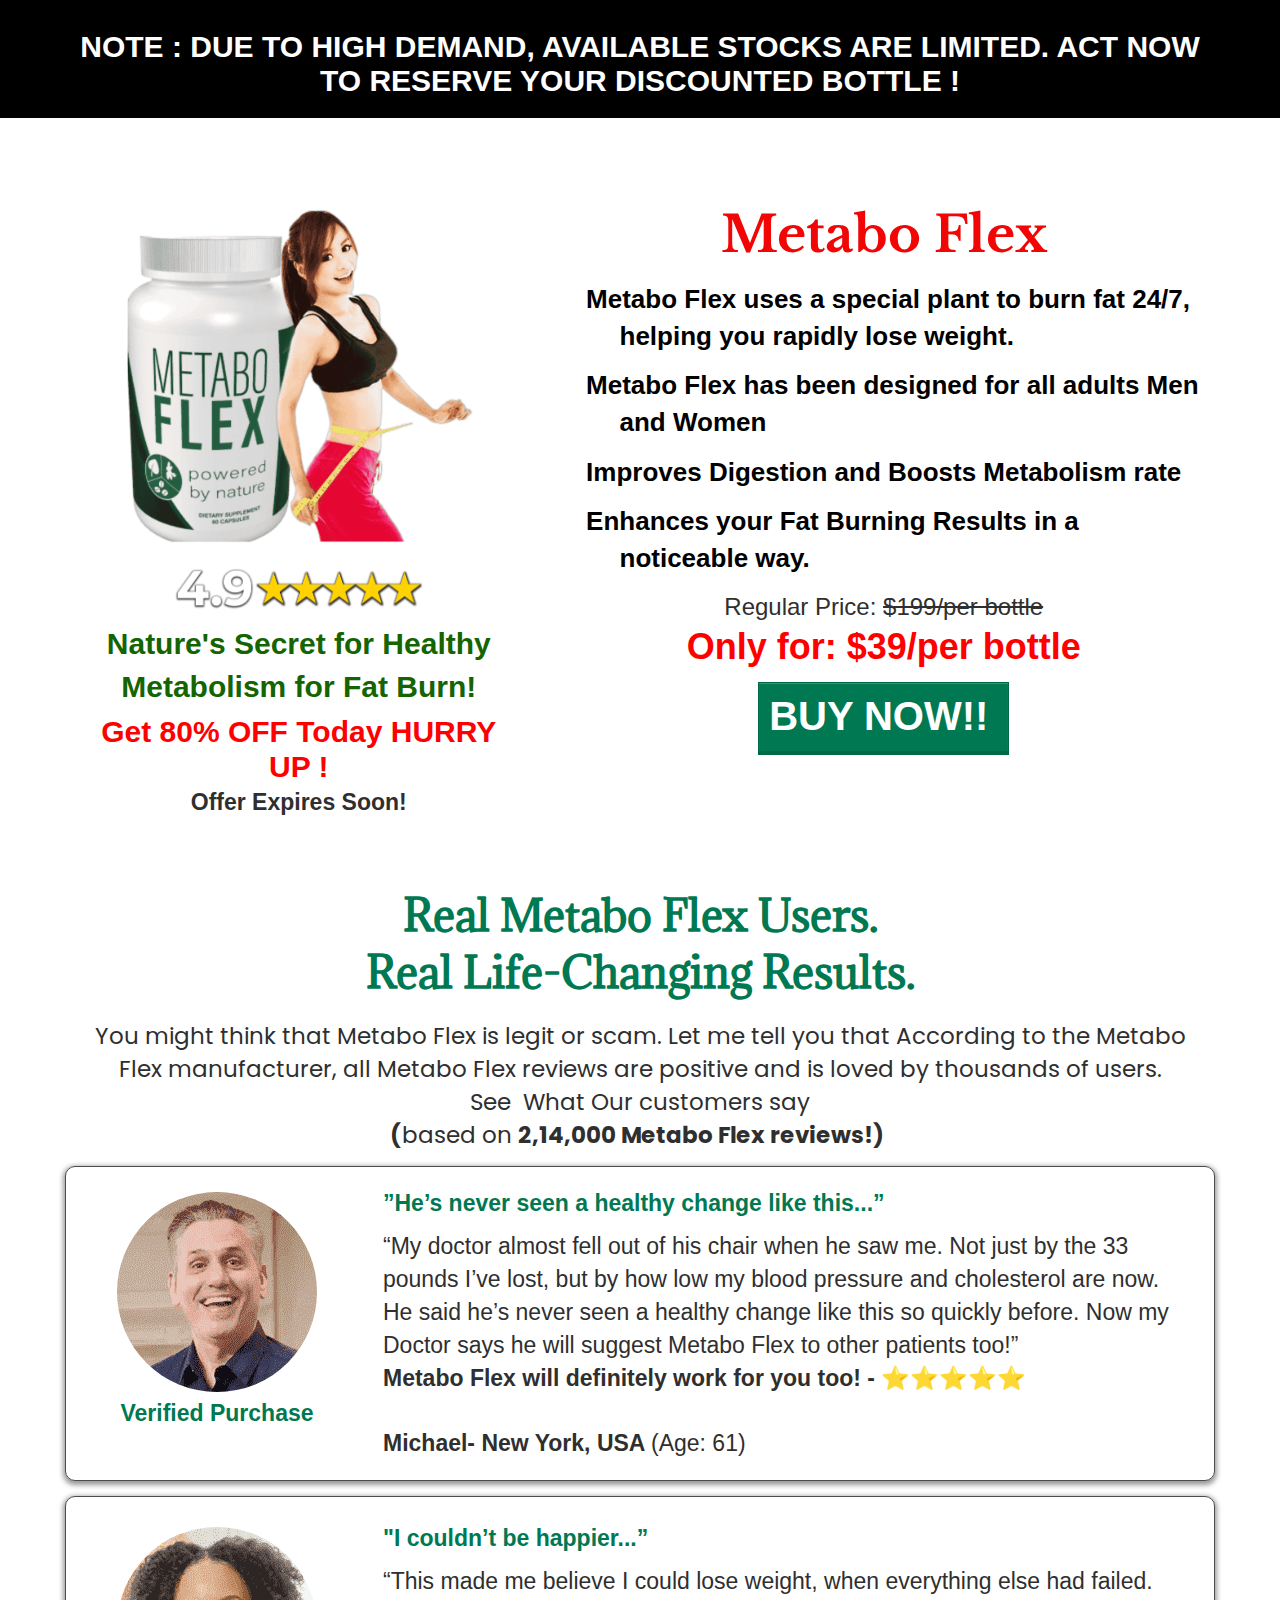
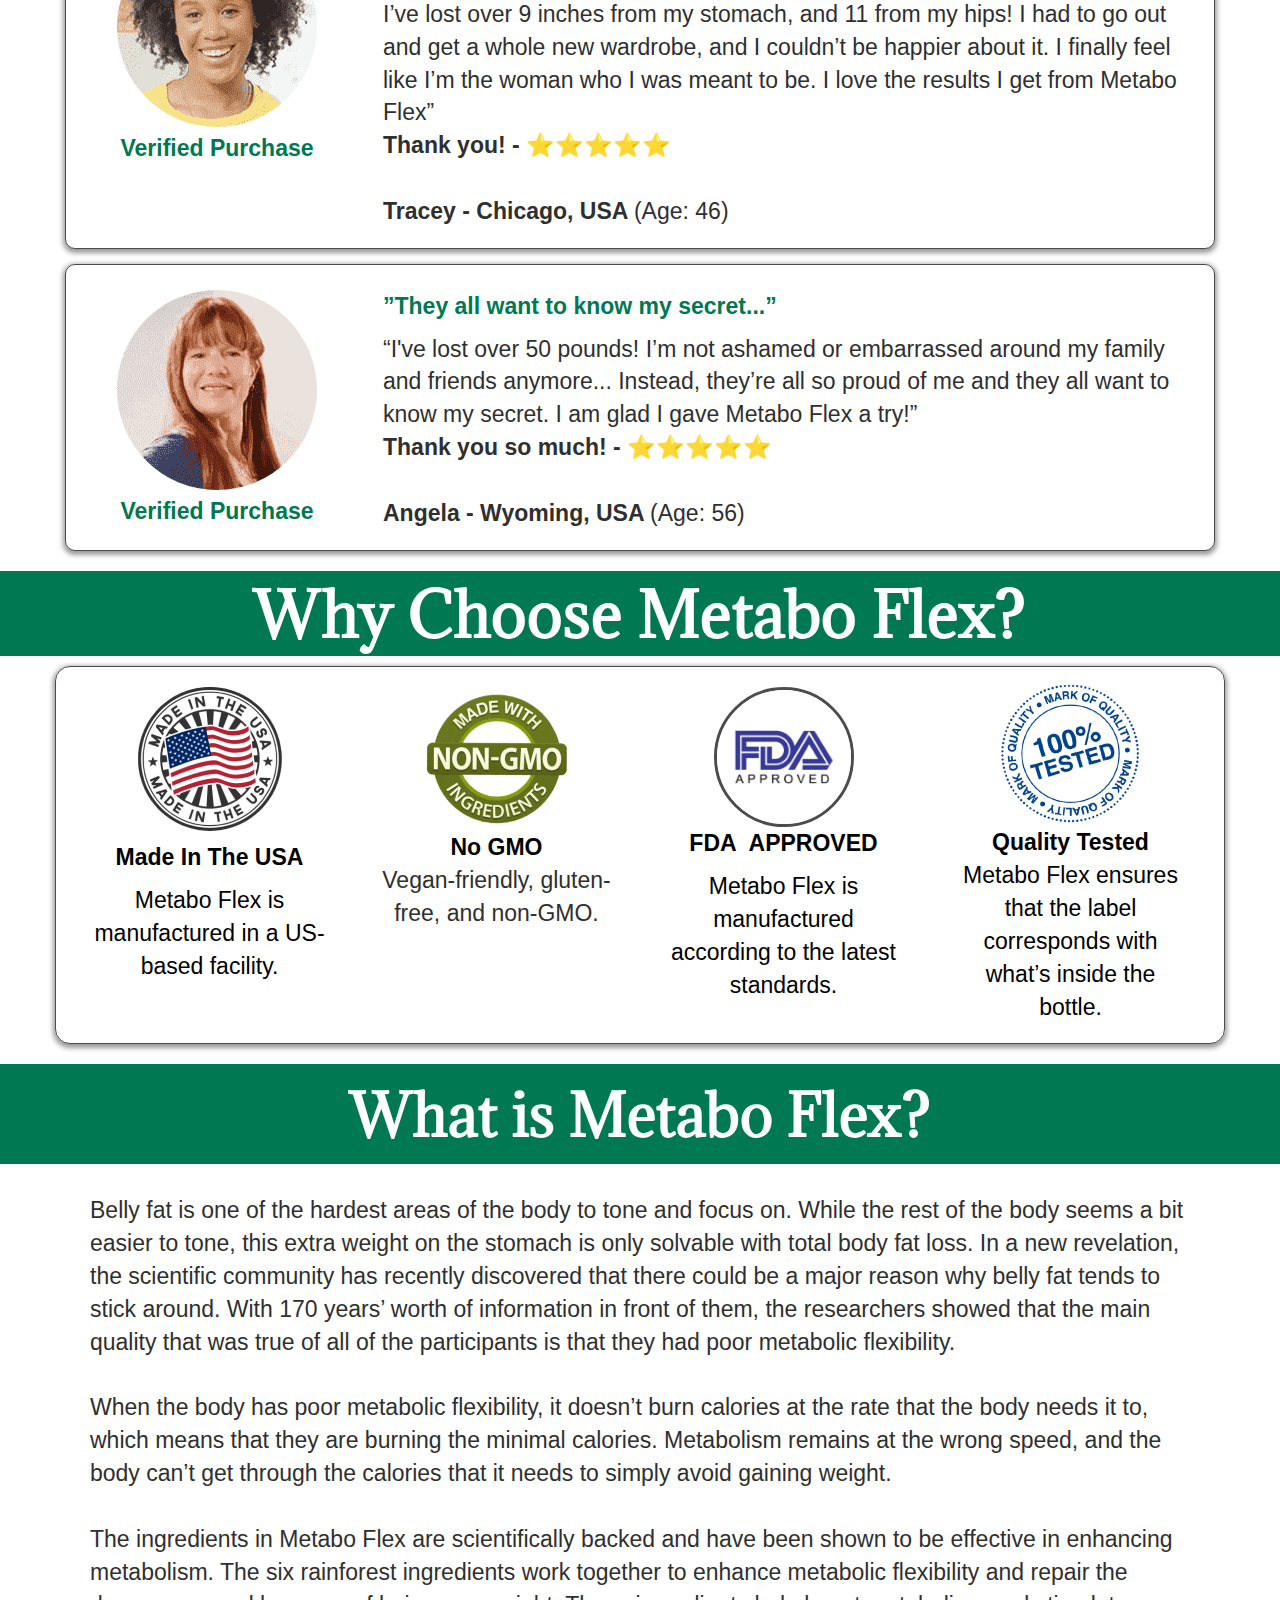
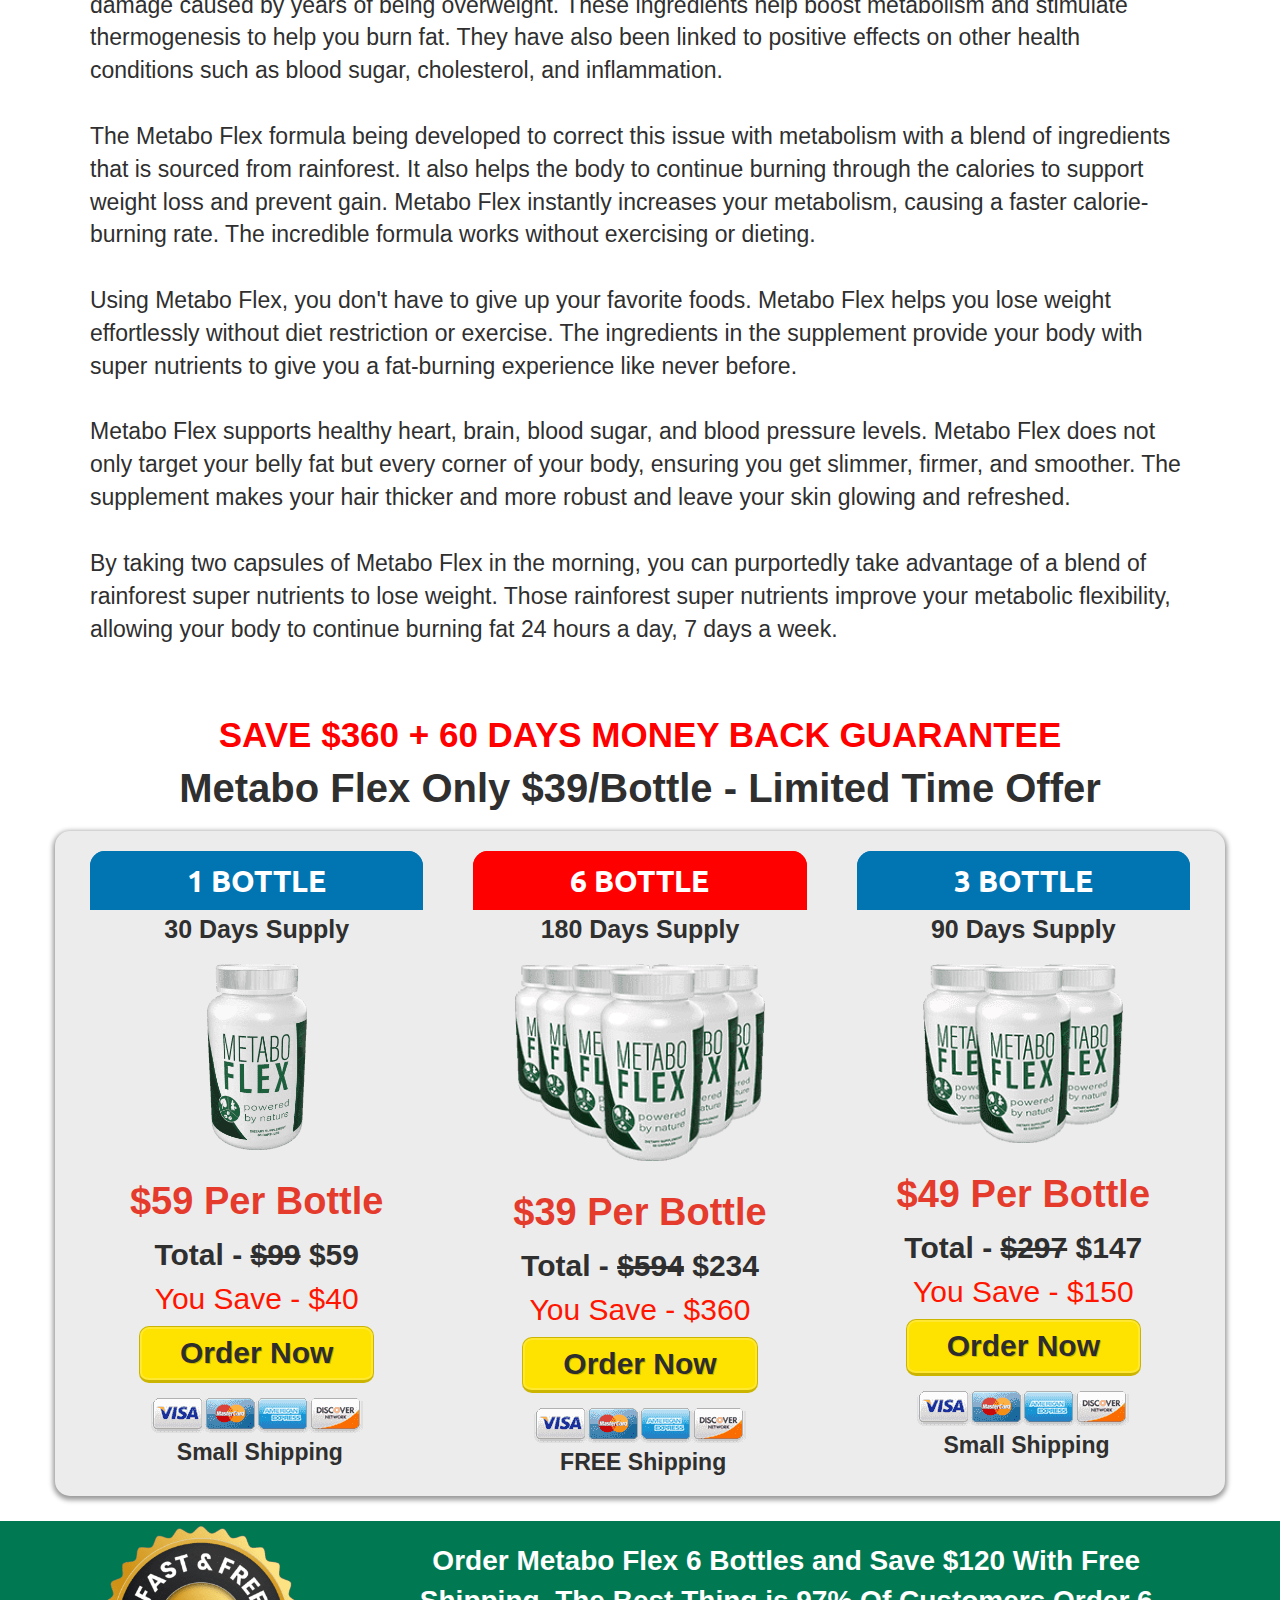
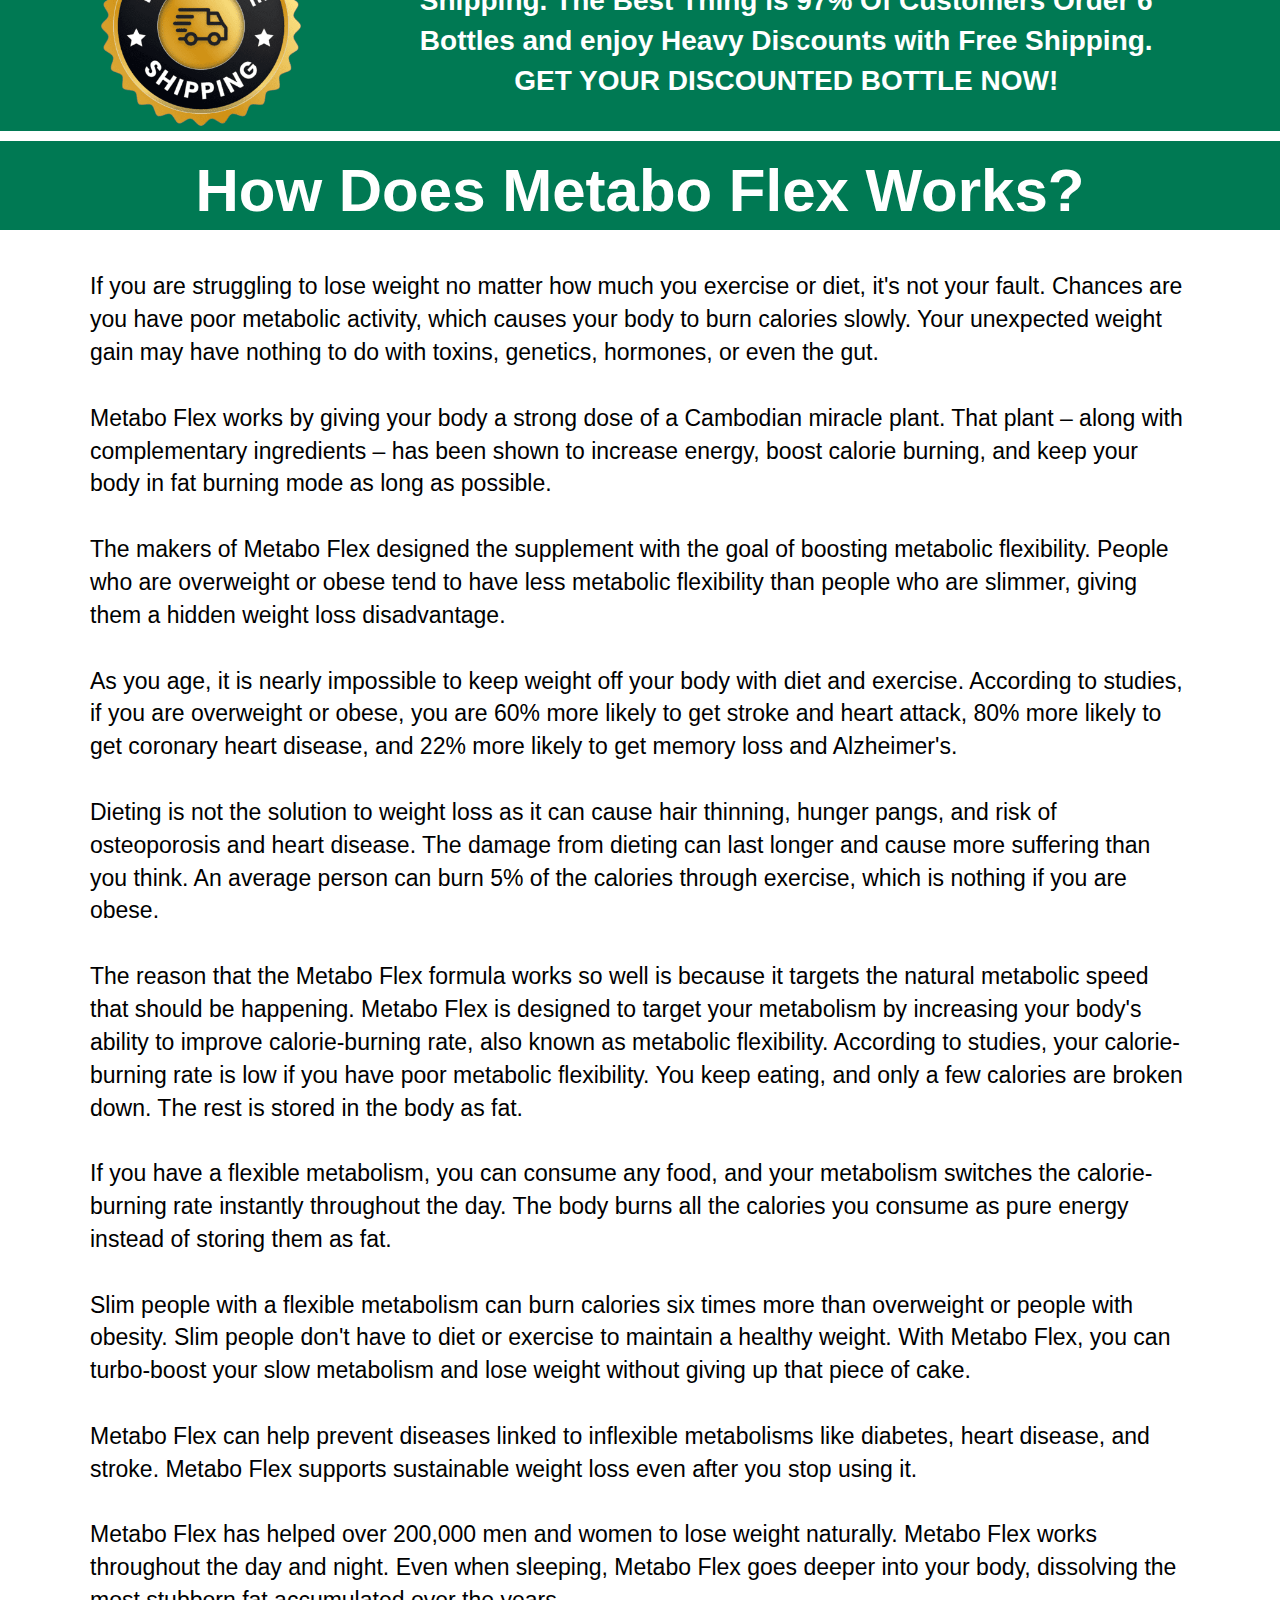
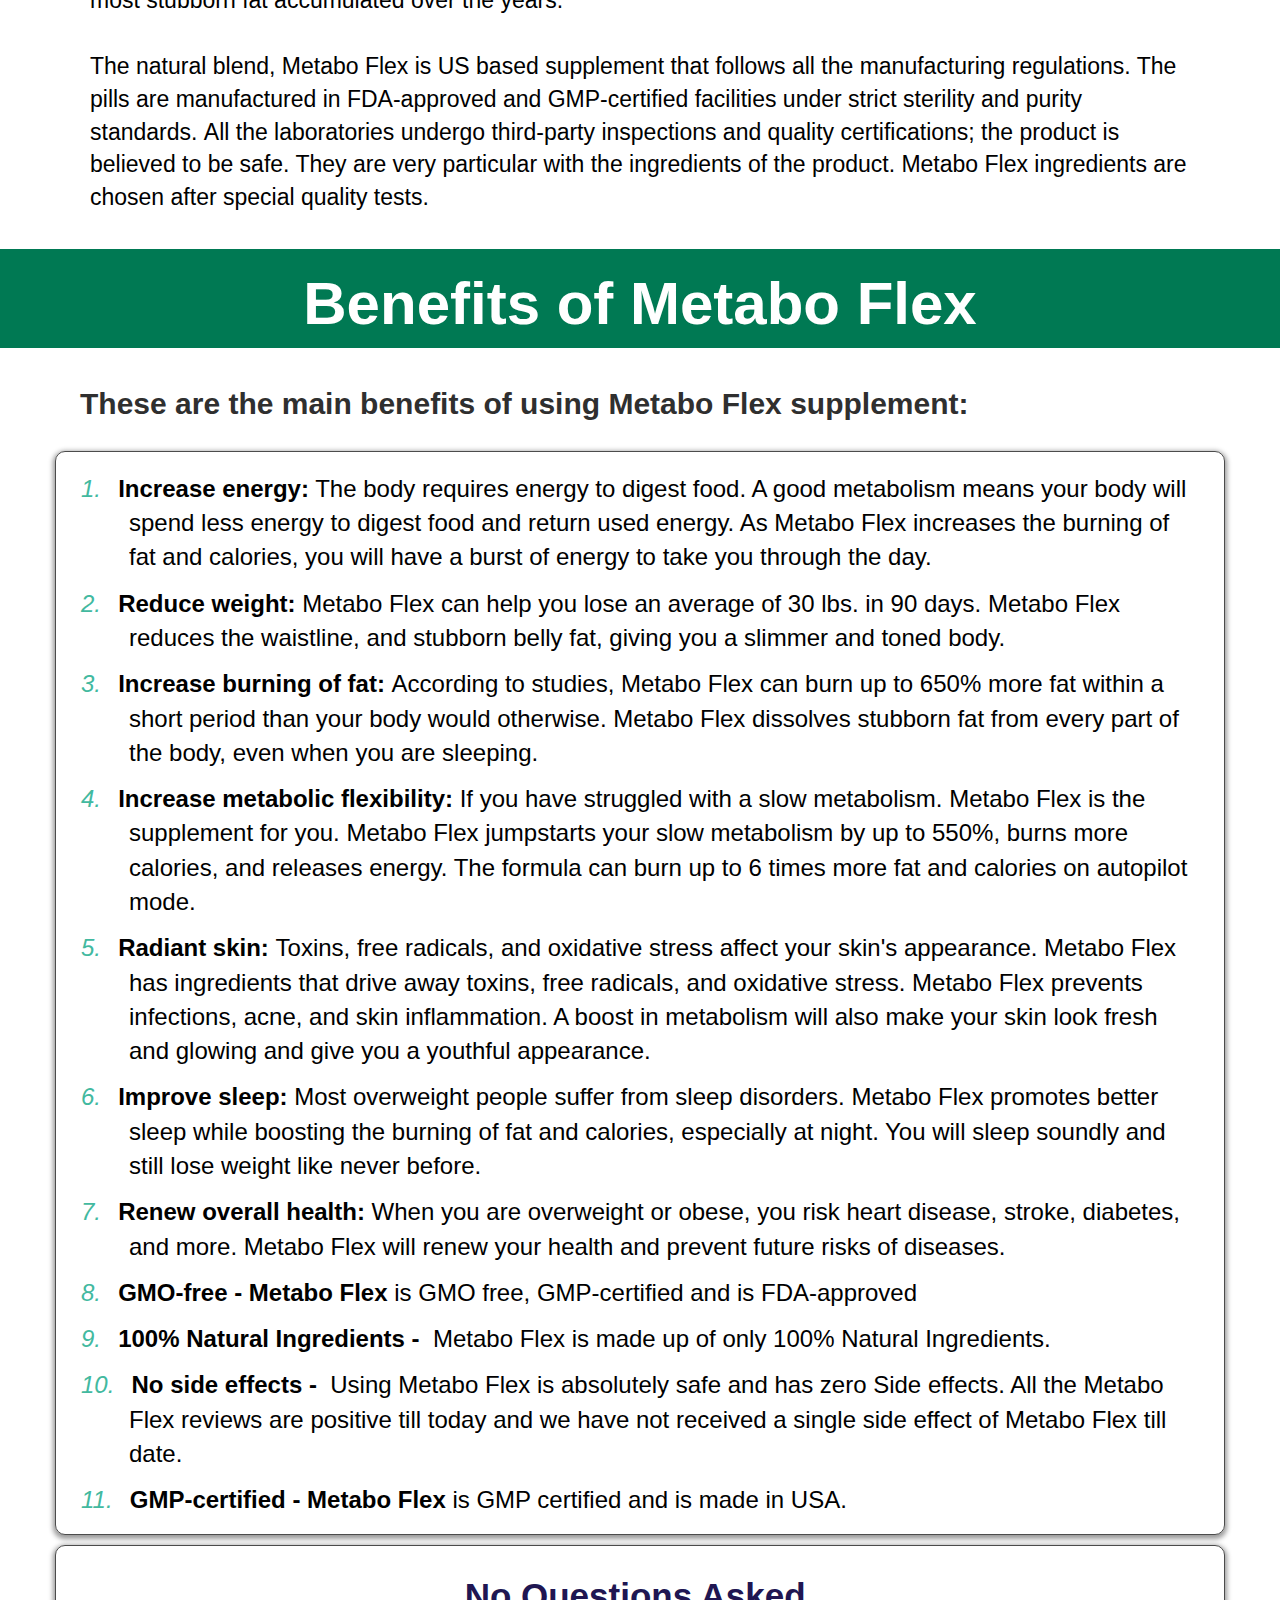
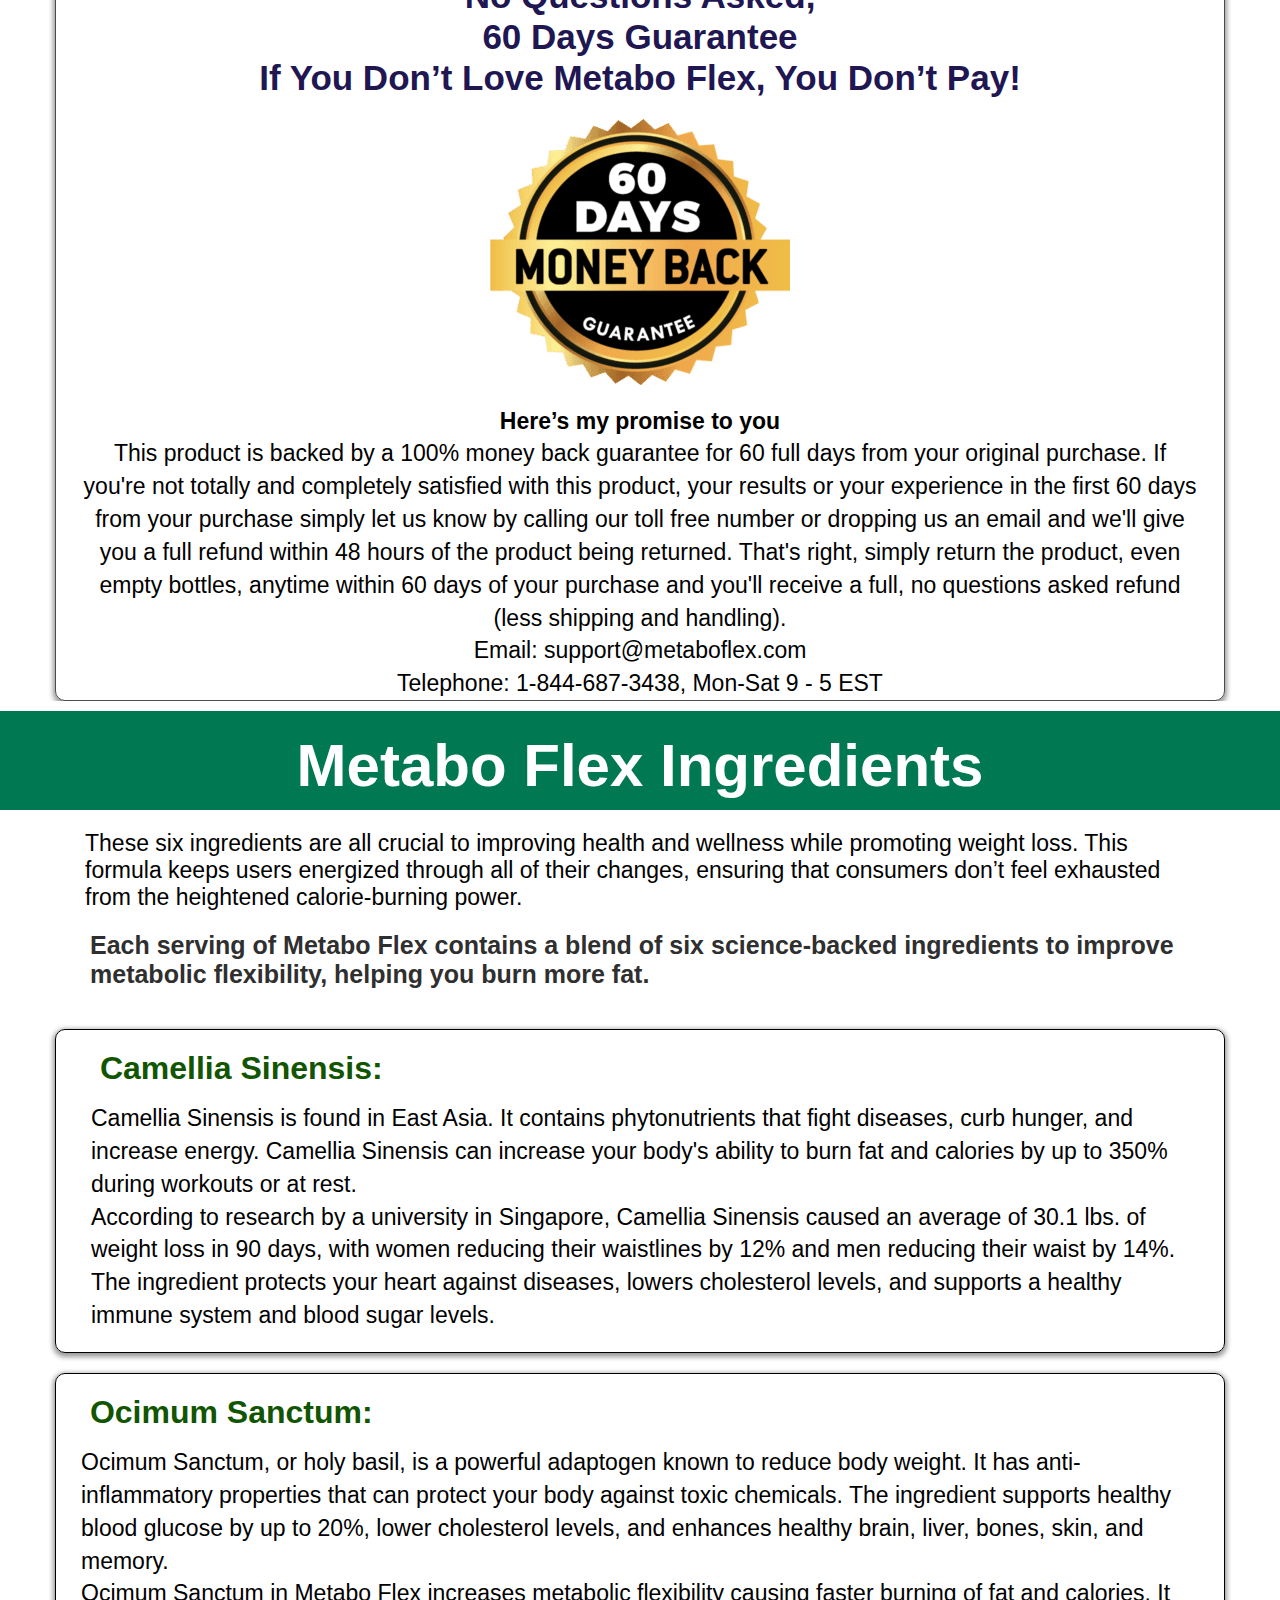
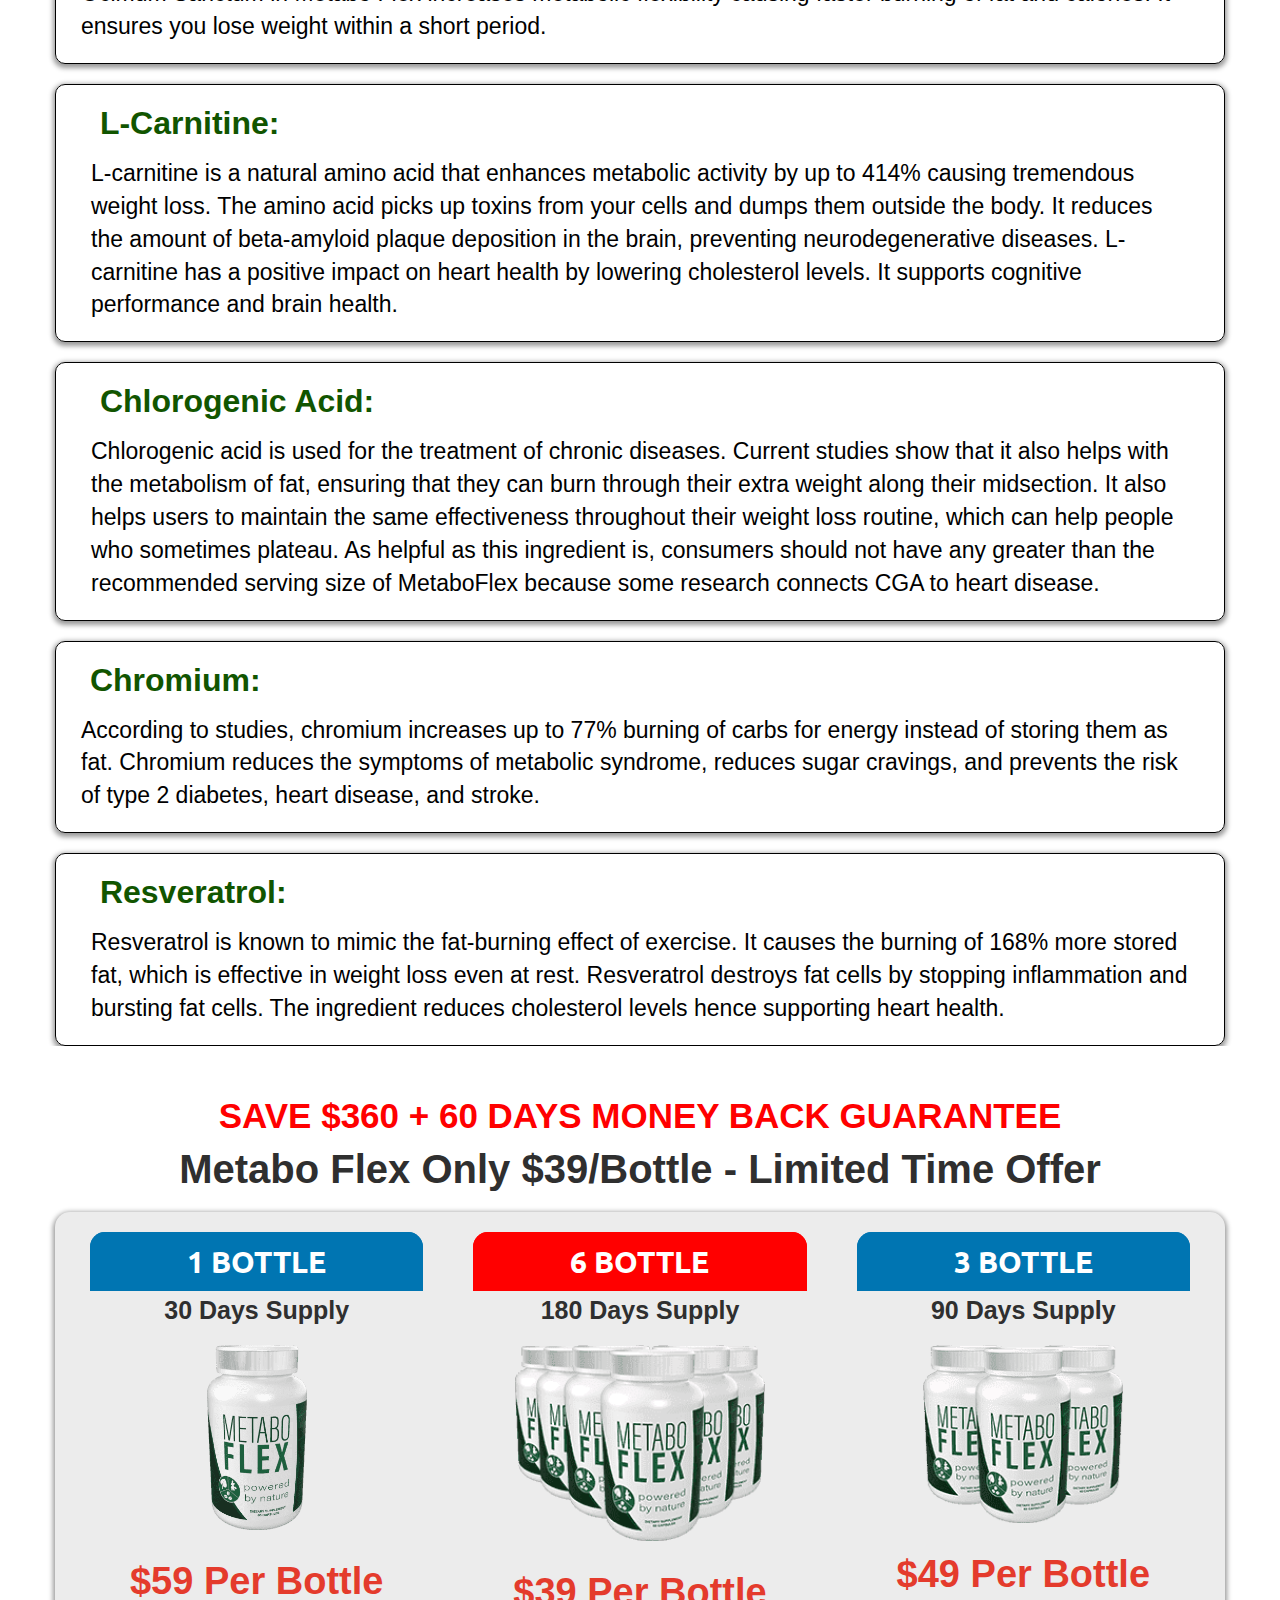
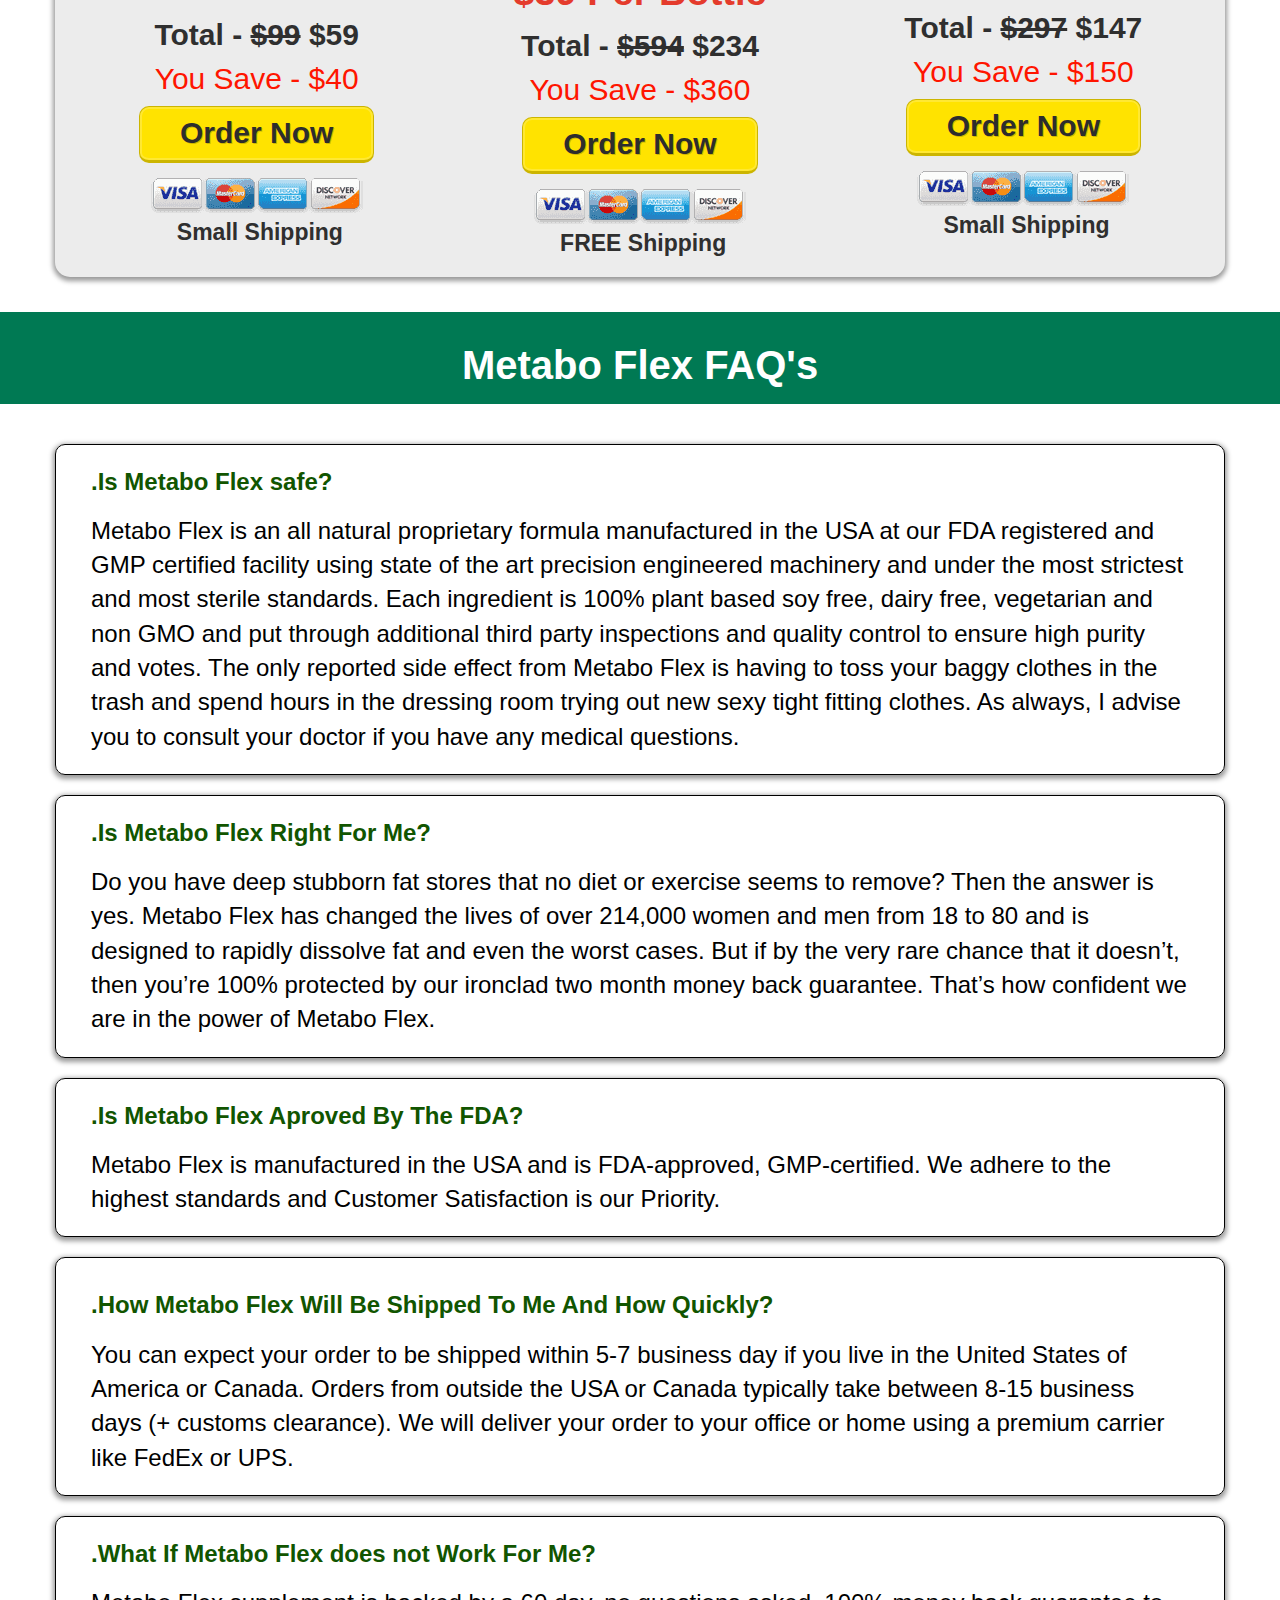
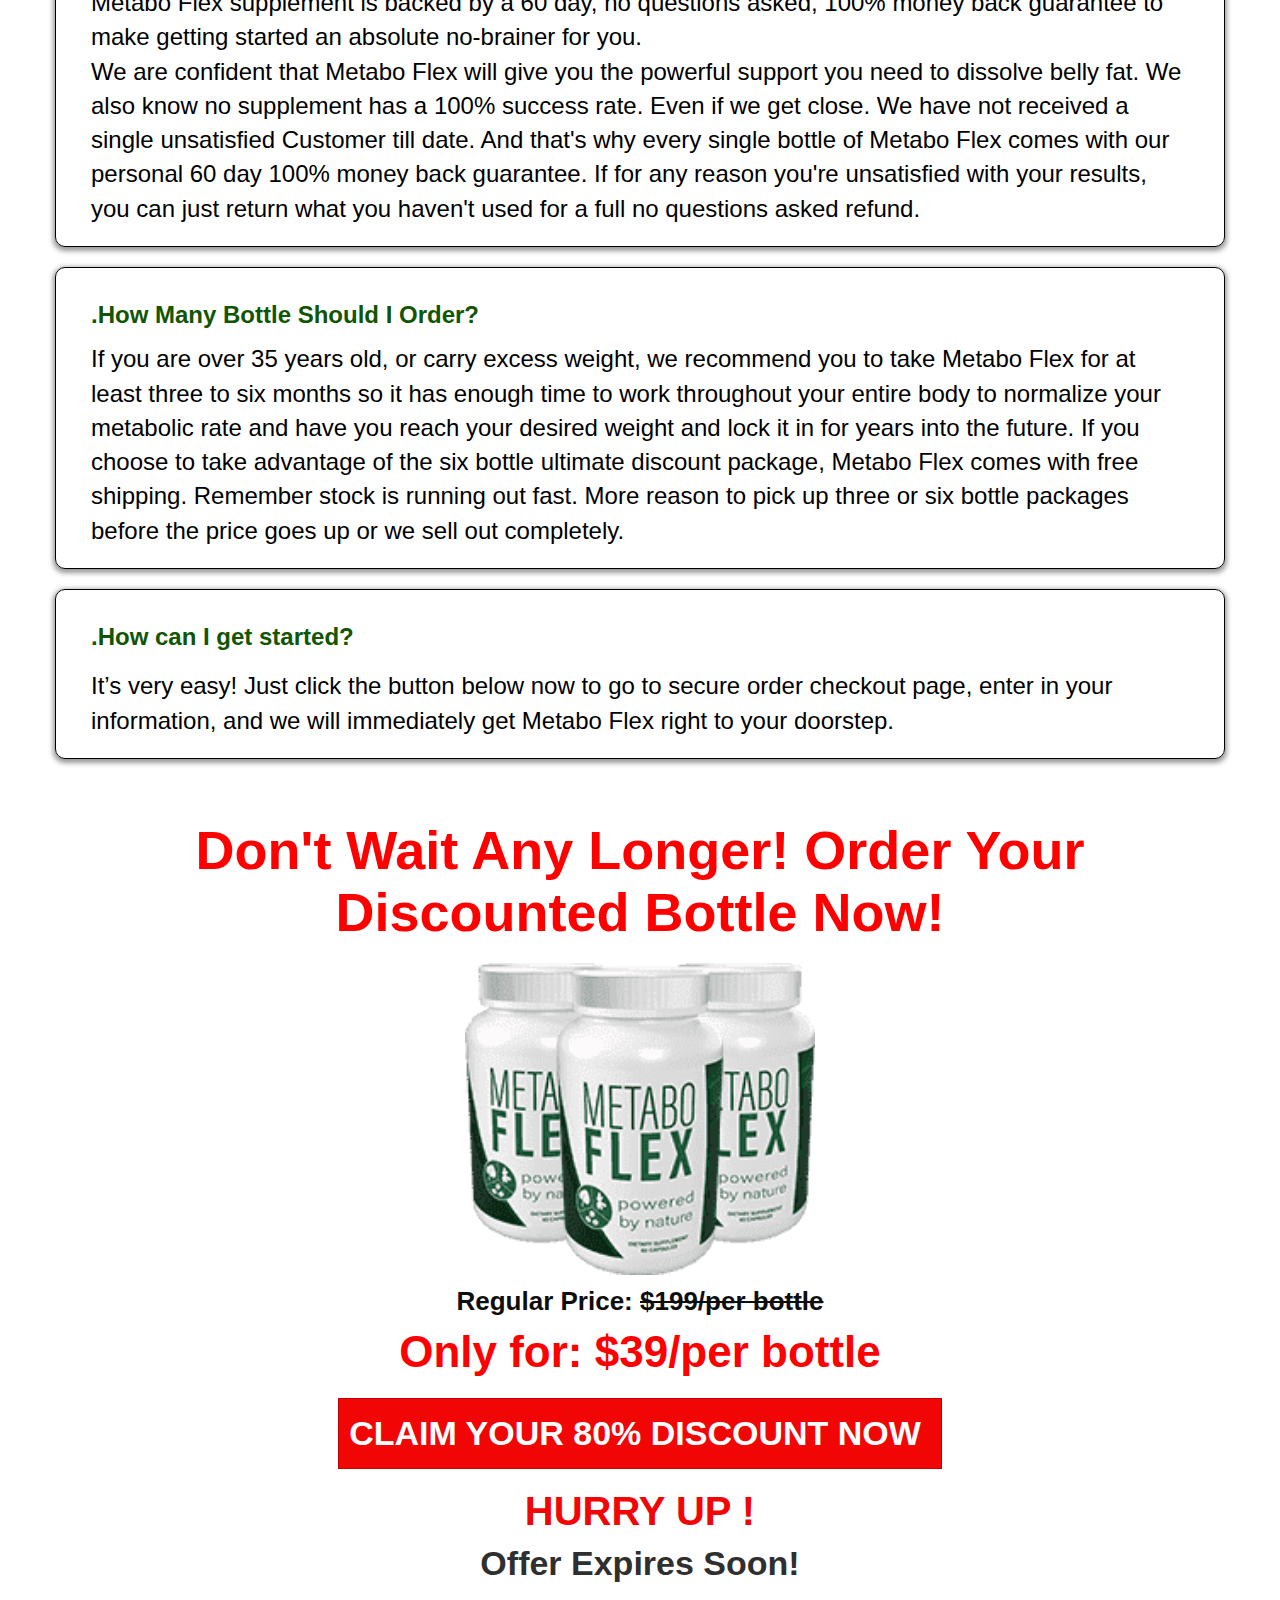
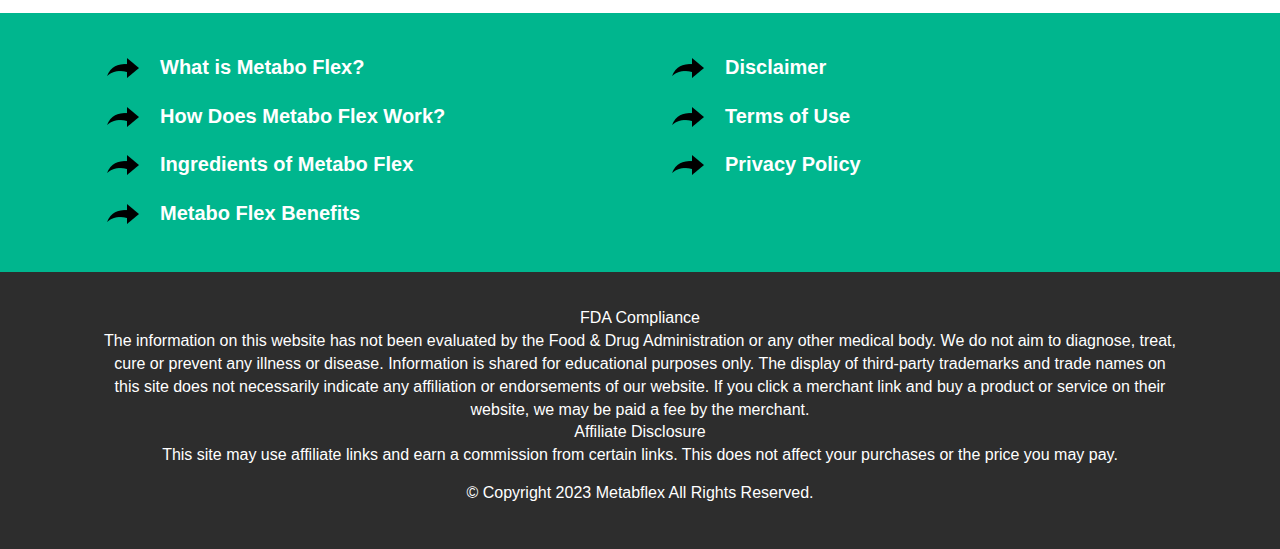
==== index.html @ c00d56f1 "sum" ====
<!DOCTYPE html>
<html lang="en"
  class="clickfunnels-com bgCover wf-proximanova-i4-active wf-proximanova-i7-active wf-proximanova-n4-active wf-proximanova-n7-active wf-active wf-proximanova-i3-active wf-proximanova-n3-active wf-proximanovasoft-n4-active wf-proximanovasoft-n7-active wf-proximasoft-n4-active wf-proximasoft-i4-active wf-proximasoft-i6-active wf-proximasoft-n6-active wf-proximasoft-i7-active wf-proximasoft-n7-active "
  style="overflow: initial; background-color: rgb(255, 255, 255);">

<meta http-equiv="content-type" content="text/html;charset=utf-8" /><!-- /Added by M. Ke100 -->

<head data-next-url data-this-url="metabo-flex.html">
  <meta charset="UTF-8">
  <script
    type="text/javascript">window.NREUM || (NREUM = {}); NREUM.info = { "beacon": "bam.nr-data.net", "errorBeacon": "bam.nr-data.net", "licenseKey": "NRJS-14b9fc0143e6570151a", "applicationID": "545462463", "transactionName": "IgpZQUBdWF8DFEsXEQQXR1RVV0ccFgcDBxFOFUJXXltHWwMC", "queueTime": 0, "applicationTime": 553, "agent": "" }</script>
  <script
    type="text/javascript">(window.NREUM || (NREUM = {})).init = { privacy: { cookies_enabled: true }, ajax: { deny_list: ["bam.nr-data.net"] }, distributed_tracing: { enabled: true } }; (window.NREUM || (NREUM = {})).loader_config = { agentID: "601403195", accountID: "4005870", trustKey: "2882645", xpid: "UAYHVF5UCBAFUFRWAQMDUFc=", licenseKey: "NRJS-14b9fc0143e6570151a", applicationID: "545462463" };;/*! For license information please see nr-loader-spa-1.238.0.min.js.LICENSE.txt */
      (() => { "use strict"; var e, t, r = { 5763: (e, t, r) => { r.d(t, { P_: () => f, Mt: () => p, C5: () => s, DL: () => v, OP: () => T, lF: () => D, Yu: () => y, Dg: () => h, CX: () => c, GE: () => b, sU: () => _ }); var n = r(8632), i = r(9567); const o = { beacon: n.ce.beacon, errorBeacon: n.ce.errorBeacon, licenseKey: void 0, applicationID: void 0, sa: void 0, queueTime: void 0, applicationTime: void 0, ttGuid: void 0, user: void 0, account: void 0, product: void 0, extra: void 0, jsAttributes: {}, userAttributes: void 0, atts: void 0, transactionName: void 0, tNamePlain: void 0 }, a = {}; function s(e) { if (!e) throw new Error("All info objects require an agent identifier!"); if (!a[e]) throw new Error("Info for ".concat(e, " was never set")); return a[e] } function c(e, t) { if (!e) throw new Error("All info objects require an agent identifier!"); a[e] = (0, i.D)(t, o), (0, n.Qy)(e, a[e], "info") } var u = r(7056); const d = () => { const e = { blockSelector: "[data-nr-block]", maskInputOptions: { password: !0 } }; return { allow_bfcache: !0, privacy: { cookies_enabled: !0 }, ajax: { deny_list: void 0, block_internal: !0, enabled: !0, harvestTimeSeconds: 10 }, distributed_tracing: { enabled: void 0, exclude_newrelic_header: void 0, cors_use_newrelic_header: void 0, cors_use_tracecontext_headers: void 0, allowed_origins: void 0 }, session: { domain: void 0, expiresMs: u.oD, inactiveMs: u.Hb }, ssl: void 0, obfuscate: void 0, jserrors: { enabled: !0, harvestTimeSeconds: 10 }, metrics: { enabled: !0 }, page_action: { enabled: !0, harvestTimeSeconds: 30 }, page_view_event: { enabled: !0 }, page_view_timing: { enabled: !0, harvestTimeSeconds: 30, long_task: !1 }, session_trace: { enabled: !0, harvestTimeSeconds: 10 }, harvest: { tooManyRequestsDelay: 60 }, session_replay: { enabled: !1, harvestTimeSeconds: 60, sampleRate: .1, errorSampleRate: .1, maskTextSelector: "*", maskAllInputs: !0, get blockClass() { return "nr-block" }, get ignoreClass() { return "nr-ignore" }, get maskTextClass() { return "nr-mask" }, get blockSelector() { return e.blockSelector }, set blockSelector(t) { e.blockSelector += ",".concat(t) }, get maskInputOptions() { return e.maskInputOptions }, set maskInputOptions(t) { e.maskInputOptions = { ...t, password: !0 } } }, spa: { enabled: !0, harvestTimeSeconds: 10 } } }, l = {}; function f(e) { if (!e) throw new Error("All configuration objects require an agent identifier!"); if (!l[e]) throw new Error("Configuration for ".concat(e, " was never set")); return l[e] } function h(e, t) { if (!e) throw new Error("All configuration objects require an agent identifier!"); l[e] = (0, i.D)(t, d()), (0, n.Qy)(e, l[e], "config") } function p(e, t) { if (!e) throw new Error("All configuration objects require an agent identifier!"); var r = f(e); if (r) { for (var n = t.split("."), i = 0; i < n.length - 1; i++)if ("object" != typeof (r = r[n[i]])) return; r = r[n[n.length - 1]] } return r } const g = { accountID: void 0, trustKey: void 0, agentID: void 0, licenseKey: void 0, applicationID: void 0, xpid: void 0 }, m = {}; function v(e) { if (!e) throw new Error("All loader-config objects require an agent identifier!"); if (!m[e]) throw new Error("LoaderConfig for ".concat(e, " was never set")); return m[e] } function b(e, t) { if (!e) throw new Error("All loader-config objects require an agent identifier!"); m[e] = (0, i.D)(t, g), (0, n.Qy)(e, m[e], "loader_config") } const y = (0, n.mF)().o; var w = r(385), A = r(6818); const x = { buildEnv: A.Re, bytesSent: {}, queryBytesSent: {}, customTransaction: void 0, disabled: !1, distMethod: A.gF, isolatedBacklog: !1, loaderType: void 0, maxBytes: 3e4, offset: Math.floor(w._A?.performance?.timeOrigin || w._A?.performance?.timing?.navigationStart || Date.now()), onerror: void 0, origin: "" + w._A.location, ptid: void 0, releaseIds: {}, session: void 0, xhrWrappable: "function" == typeof w._A.XMLHttpRequest?.prototype?.addEventListener, version: A.q4, denyList: void 0 }, E = {}; function T(e) { if (!e) throw new Error("All runtime objects require an agent identifier!"); if (!E[e]) throw new Error("Runtime for ".concat(e, " was never set")); return E[e] } function _(e, t) { if (!e) throw new Error("All runtime objects require an agent identifier!"); E[e] = (0, i.D)(t, x), (0, n.Qy)(e, E[e], "runtime") } function D(e) { return function (e) { try { const t = s(e); return !!t.licenseKey && !!t.errorBeacon && !!t.applicationID } catch (e) { return !1 } }(e) } }, 9567: (e, t, r) => { r.d(t, { D: () => i }); var n = r(50); function i(e, t) { try { if (!e || "object" != typeof e) return (0, n.Z)("Setting a Configurable requires an object as input"); if (!t || "object" != typeof t) return (0, n.Z)("Setting a Configurable requires a model to set its initial properties"); const r = Object.create(Object.getPrototypeOf(t), Object.getOwnPropertyDescriptors(t)), o = 0 === Object.keys(r).length ? e : r; for (let a in o) if (void 0 !== e[a]) try { "object" == typeof e[a] && "object" == typeof t[a] ? r[a] = i(e[a], t[a]) : r[a] = e[a] } catch (e) { (0, n.Z)("An error occurred while setting a property of a Configurable", e) } return r } catch (e) { (0, n.Z)("An error occured while setting a Configurable", e) } } }, 6818: (e, t, r) => { r.d(t, { Re: () => i, gF: () => o, q4: () => n }); const n = "1.238.0", i = "PROD", o = "CDN" }, 385: (e, t, r) => { r.d(t, { FN: () => a, IF: () => u, Nk: () => l, Tt: () => s, _A: () => o, il: () => n, pL: () => c, v6: () => i, w1: () => d }); const n = "undefined" != typeof window && !!window.document, i = "undefined" != typeof WorkerGlobalScope && ("undefined" != typeof self && self instanceof WorkerGlobalScope && self.navigator instanceof WorkerNavigator || "undefined" != typeof globalThis && globalThis instanceof WorkerGlobalScope && globalThis.navigator instanceof WorkerNavigator), o = n ? window : "undefined" != typeof WorkerGlobalScope && ("undefined" != typeof self && self instanceof WorkerGlobalScope && self || "undefined" != typeof globalThis && globalThis instanceof WorkerGlobalScope && globalThis), a = "" + o?.location, s = /iPad|iPhone|iPod/.test(navigator.userAgent), c = s && "undefined" == typeof SharedWorker, u = (() => { const e = navigator.userAgent.match(/Firefox[/\s](\d+\.\d+)/); return Array.isArray(e) && e.length >= 2 ? +e[1] : 0 })(), d = Boolean(n && window.document.documentMode), l = !!navigator.sendBeacon }, 1117: (e, t, r) => { r.d(t, { w: () => o }); var n = r(50); const i = { agentIdentifier: "", ee: void 0 }; class o { constructor(e) { try { if ("object" != typeof e) return (0, n.Z)("shared context requires an object as input"); this.sharedContext = {}, Object.assign(this.sharedContext, i), Object.entries(e).forEach((e => { let [t, r] = e; Object.keys(i).includes(t) && (this.sharedContext[t] = r) })) } catch (e) { (0, n.Z)("An error occured while setting SharedContext", e) } } } }, 8e3: (e, t, r) => { r.d(t, { L: () => d, R: () => c }); var n = r(8325), i = r(1284), o = r(4322), a = r(3325); const s = {}; function c(e, t) { const r = { staged: !1, priority: a.p[t] || 0 }; u(e), s[e].get(t) || s[e].set(t, r) } function u(e) { e && (s[e] || (s[e] = new Map)) } function d() { let e = arguments.length > 0 && void 0 !== arguments[0] ? arguments[0] : "", t = arguments.length > 1 && void 0 !== arguments[1] ? arguments[1] : "feature"; if (u(e), !e || !s[e].get(t)) return a(t); s[e].get(t).staged = !0; const r = [...s[e]]; function a(t) { const r = e ? n.ee.get(e) : n.ee, a = o.X.handlers; if (r.backlog && a) { var s = r.backlog[t], c = a[t]; if (c) { for (var u = 0; s && u < s.length; ++u)l(s[u], c); (0, i.D)(c, (function (e, t) { (0, i.D)(t, (function (t, r) { r[0].on(e, r[1]) })) })) } delete a[t], r.backlog[t] = null, r.emit("drain-" + t, []) } } r.every((e => { let [t, r] = e; return r.staged })) && (r.sort(((e, t) => e[1].priority - t[1].priority)), r.forEach((e => { let [t] = e; a(t) }))) } function l(e, t) { var r = e[1]; (0, i.D)(t[r], (function (t, r) { var n = e[0]; if (r[0] === n) { var i = r[1], o = e[3], a = e[2]; i.apply(o, a) } })) } }, 8325: (e, t, r) => { r.d(t, { A: () => c, ee: () => u }); var n = r(8632), i = r(2210), o = r(5763); class a { constructor(e) { this.contextId = e } } var s = r(3117); const c = "nr@context:".concat(s.a), u = function e(t, r) { var n = {}, s = {}, d = {}, f = !1; try { f = 16 === r.length && (0, o.OP)(r).isolatedBacklog } catch (e) { } var h = { on: g, addEventListener: g, removeEventListener: function (e, t) { var r = n[e]; if (!r) return; for (var i = 0; i < r.length; i++)r[i] === t && r.splice(i, 1) }, emit: function (e, r, n, i, o) { !1 !== o && (o = !0); if (u.aborted && !i) return; t && o && t.emit(e, r, n); for (var a = p(n), c = m(e), d = c.length, l = 0; l < d; l++)c[l].apply(a, r); var f = b()[s[e]]; f && f.push([h, e, r, a]); return a }, get: v, listeners: m, context: p, buffer: function (e, t) { const r = b(); if (t = t || "feature", h.aborted) return; Object.entries(e || {}).forEach((e => { let [n, i] = e; s[i] = t, t in r || (r[t] = []) })) }, abort: l, aborted: !1, isBuffering: function (e) { return !!b()[s[e]] }, debugId: r, backlog: f ? {} : t && "object" == typeof t.backlog ? t.backlog : {} }; return h; function p(e) { return e && e instanceof a ? e : e ? (0, i.X)(e, c, (() => new a(c))) : new a(c) } function g(e, t) { n[e] = m(e).concat(t) } function m(e) { return n[e] || [] } function v(t) { return d[t] = d[t] || e(h, t) } function b() { return h.backlog } }(void 0, "globalEE"), d = (0, n.fP)(); function l() { u.aborted = !0, u.backlog = {} } d.ee || (d.ee = u) }, 5546: (e, t, r) => { r.d(t, { E: () => n, p: () => i }); var n = r(8325).ee.get("handle"); function i(e, t, r, i, o) { o ? (o.buffer([e], i), o.emit(e, t, r)) : (n.buffer([e], i), n.emit(e, t, r)) } }, 4322: (e, t, r) => { r.d(t, { X: () => o }); var n = r(5546); o.on = a; var i = o.handlers = {}; function o(e, t, r, o) { a(o || n.E, i, e, t, r) } function a(e, t, r, i, o) { o || (o = "feature"), e || (e = n.E); var a = t[o] = t[o] || {}; (a[r] = a[r] || []).push([e, i]) } }, 3239: (e, t, r) => { r.d(t, { bP: () => s, iz: () => c, m$: () => a }); var n = r(385); let i = !1, o = !1; try { const e = { get passive() { return i = !0, !1 }, get signal() { return o = !0, !1 } }; n._A.addEventListener("test", null, e), n._A.removeEventListener("test", null, e) } catch (e) { } function a(e, t) { return i || o ? { capture: !!e, passive: i, signal: t } : !!e } function s(e, t) { let r = arguments.length > 2 && void 0 !== arguments[2] && arguments[2], n = arguments.length > 3 ? arguments[3] : void 0; window.addEventListener(e, t, a(r, n)) } function c(e, t) { let r = arguments.length > 2 && void 0 !== arguments[2] && arguments[2], n = arguments.length > 3 ? arguments[3] : void 0; document.addEventListener(e, t, a(r, n)) } }, 3117: (e, t, r) => { r.d(t, { a: () => n }); const n = (0, r(4402).Rl)() }, 4402: (e, t, r) => { r.d(t, { Ht: () => u, M: () => c, Rl: () => a, ky: () => s }); var n = r(385); const i = "xxxxxxxx-xxxx-4xxx-yxxx-xxxxxxxxxxxx"; function o(e, t) { return e ? 15 & e[t] : 16 * Math.random() | 0 } function a() { const e = n._A?.crypto || n._A?.msCrypto; let t, r = 0; return e && e.getRandomValues && (t = e.getRandomValues(new Uint8Array(31))), i.split("").map((e => "x" === e ? o(t, ++r).toString(16) : "y" === e ? (3 & o() | 8).toString(16) : e)).join("") } function s(e) { const t = n._A?.crypto || n._A?.msCrypto; let r, i = 0; t && t.getRandomValues && (r = t.getRandomValues(new Uint8Array(31))); const a = []; for (var s = 0; s < e; s++)a.push(o(r, ++i).toString(16)); return a.join("") } function c() { return s(16) } function u() { return s(32) } }, 7056: (e, t, r) => { r.d(t, { Bq: () => n, Hb: () => o, oD: () => i }); const n = "NRBA", i = 144e5, o = 18e5 }, 7894: (e, t, r) => { function n() { return Math.round(performance.now()) } r.d(t, { z: () => n }) }, 7243: (e, t, r) => { r.d(t, { e: () => o }); var n = r(385), i = {}; function o(e) { if (e in i) return i[e]; if (0 === (e || "").indexOf("data:")) return { protocol: "data" }; let t; var r = n._A?.location, o = {}; if (n.il) t = document.createElement("a"), t.href = e; else try { t = new URL(e % 2cr.html) } catch (e) { return o } o.port = t.port; var a = t.href.split("://"); !o.port && a[1] && (o.port = a[1].split("index.html")[0].split("@").pop().split(":")[1]), o.port && "0" !== o.port || (o.port = "https" === a[0] ? "443" : "80"), o.hostname = t.hostname || r.hostname, o.pathname = t.pathname, o.protocol = a[0], "/" !== o.pathname.charAt(0) && (o.pathname = "/" + o.pathname); var s = !t.protocol || ":" === t.protocol || t.protocol === r.protocol, c = t.hostname === r.hostname && t.port === r.port; return o.sameOrigin = s && (!t.hostname || c), "/" === o.pathname && (i[e] = o), o } }, 50: (e, t, r) => { function n(e, t) { "function" == typeof console.warn && (console.warn("New Relic: ".concat(e)), t && console.warn(t)) } r.d(t, { Z: () => n }) }, 2587: (e, t, r) => { r.d(t, { N: () => c, T: () => u }); var n = r(8325), i = r(5546), o = r(8e3), a = r(3325); const s = { stn: [a.D.sessionTrace], err: [a.D.jserrors, a.D.metrics], ins: [a.D.pageAction], spa: [a.D.spa], sr: [a.D.sessionReplay, a.D.sessionTrace] }; function c(e, t) { const r = n.ee.get(t); e && "object" == typeof e && (Object.entries(e).forEach((e => { let [t, n] = e; void 0 === u[t] && (s[t] ? s[t].forEach((e => { n ? (0, i.p)("feat-" + t, [], void 0, e, r) : (0, i.p)("block-" + t, [], void 0, e, r), (0, i.p)("rumresp-" + t, [Boolean(n)], void 0, e, r) })) : n && (0, i.p)("feat-" + t, [], void 0, void 0, r), u[t] = Boolean(n)) })), Object.keys(s).forEach((e => { void 0 === u[e] && (s[e]?.forEach((t => (0, i.p)("rumresp-" + e, [!1], void 0, t, r))), u[e] = !1) })), (0, o.L)(t, a.D.pageViewEvent)) } const u = {} }, 2210: (e, t, r) => { r.d(t, { X: () => i }); var n = Object.prototype.hasOwnProperty; function i(e, t, r) { if (n.call(e, t)) return e[t]; var i = r(); if (Object.defineProperty && Object.keys) try { return Object.defineProperty(e, t, { value: i, writable: !0, enumerable: !1 }), i } catch (e) { } return e[t] = i, i } }, 1284: (e, t, r) => { r.d(t, { D: () => n }); const n = (e, t) => Object.entries(e || {}).map((e => { let [r, n] = e; return t(r, n) })) }, 4351: (e, t, r) => { r.d(t, { P: () => o }); var n = r(8325); const i = () => { const e = new WeakSet; return (t, r) => { if ("object" == typeof r && null !== r) { if (e.has(r)) return; e.add(r) } return r } }; function o(e) { try { return JSON.stringify(e, i()) } catch (e) { try { n.ee.emit("internal-error", [e]) } catch (e) { } } } }, 3960: (e, t, r) => { r.d(t, { K: () => a, b: () => o }); var n = r(3239); function i() { return "undefined" == typeof document || "complete" === document.readyState } function o(e, t) { if (i()) return e(); (0, n.bP)("load", e, t) } function a(e) { if (i()) return e(); (0, n.iz)("DOMContentLoaded", e) } }, 8632: (e, t, r) => { r.d(t, { EZ: () => u, Qy: () => c, ce: () => o, fP: () => a, gG: () => d, mF: () => s }); var n = r(7894), i = r(385); const o = { beacon: "bam.nr-data.net", errorBeacon: "bam.nr-data.net" }; function a() { return i._A.NREUM || (i._A.NREUM = {}), void 0 === i._A.newrelic && (i._A.newrelic = i._A.NREUM), i._A.NREUM } function s() { let e = a(); return e.o || (e.o = { ST: i._A.setTimeout, SI: i._A.setImmediate, CT: i._A.clearTimeout, XHR: i._A.XMLHttpRequest, REQ: i._A.Request, EV: i._A.Event, PR: i._A.Promise, MO: i._A.MutationObserver, FETCH: i._A.fetch }), e } function c(e, t, r) { let i = a(); const o = i.initializedAgents || {}, s = o[e] || {}; return Object.keys(s).length || (s.initializedAt = { ms: (0, n.z)(), date: new Date }), i.initializedAgents = { ...o, [e]: { ...s, [r]: t } }, i } function u(e, t) { a()[e] = t } function d() { return function () { let e = a(); const t = e.info || {}; e.info = { beacon: o.beacon, errorBeacon: o.errorBeacon, ...t } }(), function () { let e = a(); const t = e.init || {}; e.init = { ...t } }(), s(), function () { let e = a(); const t = e.loader_config || {}; e.loader_config = { ...t } }(), a() } }, 7956: (e, t, r) => { r.d(t, { N: () => i }); var n = r(3239); function i(e) { let t = arguments.length > 1 && void 0 !== arguments[1] && arguments[1], r = arguments.length > 2 ? arguments[2] : void 0, i = arguments.length > 3 ? arguments[3] : void 0; return void (0, n.iz)("visibilitychange", (function () { if (t) return void ("hidden" == document.visibilityState && e()); e(document.visibilityState) }), r, i) } }, 1214: (e, t, r) => { r.d(t, { em: () => b, u5: () => j, QU: () => O, _L: () => I, Gm: () => H, Lg: () => L, BV: () => G, Kf: () => K }); var n = r(8325), i = r(3117); const o = "nr@original:".concat(i.a); var a = Object.prototype.hasOwnProperty, s = !1; function c(e, t) { return e || (e = n.ee), r.inPlace = function (e, t, n, i, o) { n || (n = ""); const a = "-" === n.charAt(0); for (let s = 0; s < t.length; s++) { const c = t[s], u = e[c]; d(u) || (e[c] = r(u, a ? c + n : n, i, c, o)) } }, r.flag = o, r; function r(t, r, n, s, c) { return d(t) ? t : (r || (r = ""), nrWrapper[o] = t, function (e, t, r) { if (Object.defineProperty && Object.keys) try { return Object.keys(e).forEach((function (r) { Object.defineProperty(t, r, { get: function () { return e[r] }, set: function (t) { return e[r] = t, t } }) })), t } catch (e) { u([e], r) } for (var n in e) a.call(e, n) && (t[n] = e[n]) }(t, nrWrapper, e), nrWrapper); function nrWrapper() { var o, a, d, l; try { a = this, o = [...arguments], d = "function" == typeof n ? n(o, a) : n || {} } catch (t) { u([t, "", [o, a, s], d], e) } i(r + "start", [o, a, s], d, c); try { return l = t.apply(a, o) } catch (e) { throw i(r + "err", [o, a, e], d, c), e } finally { i(r + "end", [o, a, l], d, c) } } } function i(r, n, i, o) { if (!s || t) { var a = s; s = !0; try { e.emit(r, n, i, t, o) } catch (t) { u([t, r, n, i], e) } s = a } } } function u(e, t) { t || (t = n.ee); try { t.emit("internal-error", e) } catch (e) { } } function d(e) { return !(e && e instanceof Function && e.apply && !e[o]) } var l = r(2210), f = r(385); const h = {}, p = f._A.XMLHttpRequest, g = "addEventListener", m = "removeEventListener", v = "nr@wrapped:".concat(n.A); function b(e) { var t = function (e) { return (e || n.ee).get("events") }(e); if (h[t.debugId]++) return t; h[t.debugId] = 1; var r = c(t, !0); function i(e) { r.inPlace(e, [g, m], "-", o) } function o(e, t) { return e[1] } return "getPrototypeOf" in Object && (f.il && y(document, i), y(f._A, i), y(p.prototype, i)), t.on(g + "-start", (function (e, t) { var n = e[1]; if (null !== n && ("function" == typeof n || "object" == typeof n)) { var i = (0, l.X)(n, v, (function () { var e = { object: function () { if ("function" != typeof n.handleEvent) return; return n.handleEvent.apply(n, arguments) }, function: n }[typeof n]; return e ? r(e, "fn-", null, e.name || "anonymous") : n })); this.wrapped = e[1] = i } })), t.on(m + "-start", (function (e) { e[1] = this.wrapped || e[1] })), t } function y(e, t) { let r = e; for (; "object" == typeof r && !Object.prototype.hasOwnProperty.call(r, g);)r = Object.getPrototypeOf(r); for (var n = arguments.length, i = new Array(n > 2 ? n - 2 : 0), o = 2; o < n; o++)i[o - 2] = arguments[o]; r && t(r, ...i) } var w = "fetch-", A = w + "body-", x = ["arrayBuffer", "blob", "json", "text", "formData"], E = f._A.Request, T = f._A.Response, _ = "prototype"; const D = {}; function j(e) { const t = function (e) { return (e || n.ee).get("fetch") }(e); if (!(E && T && f._A.fetch)) return t; if (D[t.debugId]++) return t; function r(e, r, i) { var o = e[r]; "function" == typeof o && (e[r] = function () { var e, r = [...arguments], a = {}; t.emit(i + "before-start", [r], a), a[n.A] && a[n.A].dt && (e = a[n.A].dt); var s = o.apply(this, r); return t.emit(i + "start", [r, e], s), s.then((function (e) { return t.emit(i + "end", [null, e], s), e }), (function (e) { throw t.emit(i + "end", [e], s), e })) }) } return D[t.debugId] = 1, x.forEach((e => { r(E[_], e, A), r(T[_], e, A) })), r(f._A, "fetch", w), t.on(w + "end", (function (e, r) { var n = this; if (r) { var i = r.headers.get("content-length"); null !== i && (n.rxSize = i), t.emit(w + "done", [null, r], n) } else t.emit(w + "done", [e], n) })), t } const C = {}, N = ["pushState", "replaceState"]; function O(e) { const t = function (e) { return (e || n.ee).get("history") }(e); return !f.il || C[t.debugId]++ || (C[t.debugId] = 1, c(t).inPlace(window.history, N, "-")), t } var S = r(3239); const P = {}, R = ["appendChild", "insertBefore", "replaceChild"]; function I(e) { const t = function (e) { return (e || n.ee).get("jsonp") }(e); if (!f.il || P[t.debugId]) return t; P[t.debugId] = !0; var r = c(t), i = /[?&](?:callback|cb)=([^&#]+)/, o = /(.*)\.([^.]+)/, a = /^(\w+)(\.|$)(.*)$/; function s(e, t) { if (!e) return t; const r = e.match(a), n = r[1]; return s(r[3], t[n]) } return r.inPlace(Node.prototype, R, "dom-"), t.on("dom-start", (function (e) { !function (e) { if (!e || "string" != typeof e.nodeName || "script" !== e.nodeName.toLowerCase()) return; if ("function" != typeof e.addEventListener) return; var n = (a = e.src, c = a.match(i), c ? c[1] : null); var a, c; if (!n) return; var u = function (e) { var t = e.match(o); if (t && t.length >= 3) return { key: t[2], parent: s(t[1], window) }; return { key: e, parent: window } }(n); if ("function" != typeof u.parent[u.key]) return; var d = {}; function l() { t.emit("jsonp-end", [], d), e.removeEventListener("load", l, (0, S.m$)(!1)), e.removeEventListener("error", f, (0, S.m$)(!1)) } function f() { t.emit("jsonp-error", [], d), t.emit("jsonp-end", [], d), e.removeEventListener("load", l, (0, S.m$)(!1)), e.removeEventListener("error", f, (0, S.m$)(!1)) } r.inPlace(u.parent, [u.key], "cb-", d), e.addEventListener("load", l, (0, S.m$)(!1)), e.addEventListener("error", f, (0, S.m$)(!1)), t.emit("new-jsonp", [e.src], d) }(e[0]) })), t } const k = {}; function H(e) { const t = function (e) { return (e || n.ee).get("mutation") }(e); if (!f.il || k[t.debugId]) return t; k[t.debugId] = !0; var r = c(t), i = f._A.MutationObserver; return i && (window.MutationObserver = function (e) { return this instanceof i ? new i(r(e, "fn-")) : i.apply(this, arguments) }, MutationObserver.prototype = i.prototype), t } const z = {}; function L(e) { const t = function (e) { return (e || n.ee).get("promise") }(e); if (z[t.debugId]) return t; z[t.debugId] = !0; var r = t.context, i = c(t), a = f._A.Promise; return a && function () { function e(r) { var n = t.context(), o = i(r, "executor-", n, null, !1); const s = Reflect.construct(a, [o], e); return t.context(s).getCtx = function () { return n }, s } f._A.Promise = e, Object.defineProperty(e, "name", { value: "Promise" }), e.toString = function () { return a.toString() }, Object.setPrototypeOf(e, a), ["all", "race"].forEach((function (r) { const n = a[r]; e[r] = function (e) { let i = !1;[...e || []].forEach((e => { this.resolve(e).then(a("all" === r), a(!1)) })); const o = n.apply(this, arguments); return o; function a(e) { return function () { t.emit("propagate", [null, !i], o, !1, !1), i = i || !e } } } })), ["resolve", "reject"].forEach((function (r) { const n = a[r]; e[r] = function (e) { const r = n.apply(this, arguments); return e !== r && t.emit("propagate", [e, !0], r, !1, !1), r } })), e.prototype = a.prototype; const n = a.prototype.then; a.prototype.then = function () { var e = this, o = r(e); o.promise = e; for (var a = arguments.length, s = new Array(a), c = 0; c < a; c++)s[c] = arguments[c]; s[0] = i(s[0], "cb-", o, null, !1), s[1] = i(s[1], "cb-", o, null, !1); const u = n.apply(this, s); return o.nextPromise = u, t.emit("propagate", [e, !0], u, !1, !1), u }, a.prototype.then[o] = n, t.on("executor-start", (function (e) { e[0] = i(e[0], "resolve-", this, null, !1), e[1] = i(e[1], "resolve-", this, null, !1) })), t.on("executor-err", (function (e, t, r) { e[1](r) })), t.on("cb-end", (function (e, r, n) { t.emit("propagate", [n, !0], this.nextPromise, !1, !1) })), t.on("propagate", (function (e, r, n) { this.getCtx && !r || (this.getCtx = function () { if (e instanceof Promise) var r = t.context(e); return r && r.getCtx ? r.getCtx() : this }) })) }(), t } const M = {}, B = "setTimeout", F = "setInterval", U = "clearTimeout", q = "-start", Z = "-", V = [B, "setImmediate", F, U, "clearImmediate"]; function G(e) { const t = function (e) { return (e || n.ee).get("timer") }(e); if (M[t.debugId]++) return t; M[t.debugId] = 1; var r = c(t); return r.inPlace(f._A, V.slice(0, 2), B + Z), r.inPlace(f._A, V.slice(2, 3), F + Z), r.inPlace(f._A, V.slice(3), U + Z), t.on(F + q, (function (e, t, n) { e[0] = r(e[0], "fn-", null, n) })), t.on(B + q, (function (e, t, n) { this.method = n, this.timerDuration = isNaN(e[1]) ? 0 : +e[1], e[0] = r(e[0], "fn-", this, n) })), t } var W = r(50); const X = {}, Q = ["open", "send"]; function K(e) { var t = e || n.ee; const r = function (e) { return (e || n.ee).get("xhr") }(t); if (X[r.debugId]++) return r; X[r.debugId] = 1, b(t); var i = c(r), o = f._A.XMLHttpRequest, a = f._A.MutationObserver, s = f._A.Promise, u = f._A.setInterval, d = "readystatechange", l = ["onload", "onerror", "onabort", "onloadstart", "onloadend", "onprogress", "ontimeout"], h = [], p = f._A.XMLHttpRequest = function (e) { const t = new o(e), n = r.context(t); try { r.emit("new-xhr", [t], n), t.addEventListener(d, (a = n, function () { var e = this; e.readyState > 3 && !a.resolved && (a.resolved = !0, r.emit("xhr-resolved", [], e)), i.inPlace(e, l, "fn-", A) }), (0, S.m$)(!1)) } catch (e) { (0, W.Z)("An error occurred while intercepting XHR", e); try { r.emit("internal-error", [e]) } catch (e) { } } var a; return t }; function g(e, t) { i.inPlace(t, ["onreadystatechange"], "fn-", A) } if (function (e, t) { for (var r in e) t[r] = e[r] }(o, p), p.prototype = o.prototype, i.inPlace(p.prototype, Q, "-xhr-", A), r.on("send-xhr-start", (function (e, t) { g(e, t), function (e) { h.push(e), a && (m ? m.then(w) : u ? u(w) : (v = -v, y.data = v)) }(t) })), r.on("open-xhr-start", g), a) { var m = s && s.resolve(); if (!u && !s) { var v = 1, y = document.createTextNode(v); new a(w).observe(y, { characterData: !0 }) } } else t.on("fn-end", (function (e) { e[0] && e[0].type === d || w() })); function w() { for (var e = 0; e < h.length; e++)g(0, h[e]); h.length && (h = []) } function A(e, t) { return t } return r } }, 7825: (e, t, r) => { r.d(t, { t: () => n }); const n = r(3325).D.ajax }, 6660: (e, t, r) => { r.d(t, { t: () => n }); const n = r(3325).D.jserrors }, 3081: (e, t, r) => { r.d(t, { gF: () => o, mY: () => i, t9: () => n, vz: () => s, xS: () => a }); const n = r(3325).D.metrics, i = "sm", o = "cm", a = "storeSupportabilityMetrics", s = "storeEventMetrics" }, 4649: (e, t, r) => { r.d(t, { t: () => n }); const n = r(3325).D.pageAction }, 7633: (e, t, r) => { r.d(t, { Dz: () => i, OJ: () => a, qw: () => o, t9: () => n }); const n = r(3325).D.pageViewEvent, i = "firstbyte", o = "domcontent", a = "windowload" }, 9251: (e, t, r) => { r.d(t, { t: () => n }); const n = r(3325).D.pageViewTiming }, 3614: (e, t, r) => { r.d(t, { BST_RESOURCE: () => i, END: () => s, FEATURE_NAME: () => n, FN_END: () => u, FN_START: () => c, PUSH_STATE: () => d, RESOURCE: () => o, START: () => a }); const n = r(3325).D.sessionTrace, i = "bstResource", o = "resource", a = "-start", s = "-end", c = "fn" + a, u = "fn" + s, d = "pushState" }, 7836: (e, t, r) => { r.d(t, { BODY: () => x, CB_END: () => E, CB_START: () => u, END: () => A, FEATURE_NAME: () => i, FETCH: () => _, FETCH_BODY: () => v, FETCH_DONE: () => m, FETCH_START: () => g, FN_END: () => c, FN_START: () => s, INTERACTION: () => f, INTERACTION_API: () => d, INTERACTION_EVENTS: () => o, JSONP_END: () => b, JSONP_NODE: () => p, JS_TIME: () => T, MAX_TIMER_BUDGET: () => a, REMAINING: () => l, SPA_NODE: () => h, START: () => w, originalSetTimeout: () => y }); var n = r(5763); const i = r(3325).D.spa, o = ["click", "submit", "keypress", "keydown", "keyup", "change"], a = 999, s = "fn-start", c = "fn-end", u = "cb-start", d = "api-ixn-", l = "remaining", f = "interaction", h = "spaNode", p = "jsonpNode", g = "fetch-start", m = "fetch-done", v = "fetch-body-", b = "jsonp-end", y = n.Yu.ST, w = "-start", A = "-end", x = "-body", E = "cb" + A, T = "jsTime", _ = "fetch" }, 5938: (e, t, r) => { r.d(t, { W: () => o }); var n = r(5763), i = r(8325); class o { constructor(e, t, r) { this.agentIdentifier = e, this.aggregator = t, this.ee = i.ee.get(e, (0, n.OP)(this.agentIdentifier).isolatedBacklog), this.featureName = r, this.blocked = !1 } } }, 9144: (e, t, r) => { r.d(t, { j: () => m }); var n = r(3325), i = r(5763), o = r(5546), a = r(8325), s = r(7894), c = r(8e3), u = r(3960), d = r(385), l = r(50), f = r(3081), h = r(8632); function p() { const e = (0, h.gG)();["setErrorHandler", "finished", "addToTrace", "inlineHit", "addRelease", "addPageAction", "setCurrentRouteName", "setPageViewName", "setCustomAttribute", "interaction", "noticeError", "setUserId", "setApplicationVersion"].forEach((t => { e[t] = function () { for (var r = arguments.length, n = new Array(r), i = 0; i < r; i++)n[i] = arguments[i]; return function (t) { for (var r = arguments.length, n = new Array(r > 1 ? r - 1 : 0), i = 1; i < r; i++)n[i - 1] = arguments[i]; let o = []; return Object.values(e.initializedAgents).forEach((e => { e.exposed && e.api[t] && o.push(e.api[t](...n)) })), o.length > 1 ? o : o[0] }(t, ...n) } })) } var g = r(2587); function m(e) { let t = arguments.length > 1 && void 0 !== arguments[1] ? arguments[1] : {}, m = arguments.length > 2 ? arguments[2] : void 0, v = arguments.length > 3 ? arguments[3] : void 0, { init: b, info: y, loader_config: w, runtime: A = { loaderType: m }, exposed: x = !0 } = t; const E = (0, h.gG)(); y || (b = E.init, y = E.info, w = E.loader_config), (0, i.Dg)(e, b || {}), (0, i.GE)(e, w || {}), y.jsAttributes ??= {}, d.v6 && (y.jsAttributes.isWorker = !0), (0, i.CX)(e, y); const T = (0, i.P_)(e); A.denyList = [...T.ajax?.deny_list || [], ...T.ajax?.block_internal ? [y.beacon, y.errorBeacon] : []], (0, i.sU)(e, A), p(); const _ = function (e, t) { t || (0, c.R)(e, "api"); const h = {}; var p = a.ee.get(e), g = p.get("tracer"), m = "api-", v = m + "ixn-"; function b(t, r, n, o) { const a = (0, i.C5)(e); return null === r ? delete a.jsAttributes[t] : (0, i.CX)(e, { ...a, jsAttributes: { ...a.jsAttributes, [t]: r } }), A(m, n, !0, o || null === r ? "session" : void 0)(t, r) } function y() { } ["setErrorHandler", "finished", "addToTrace", "inlineHit", "addRelease"].forEach((e => h[e] = A(m, e, !0, "api"))), h.addPageAction = A(m, "addPageAction", !0, n.D.pageAction), h.setCurrentRouteName = A(m, "routeName", !0, n.D.spa), h.setPageViewName = function (t, r) { if ("string" == typeof t) return "/" !== t.charAt(0) && (t = "/" + t), (0, i.OP)(e).customTransaction = (r || "http://custom.transaction") + t, A(m, "setPageViewName", !0)() }, h.setCustomAttribute = function (e, t) { let r = arguments.length > 2 && void 0 !== arguments[2] && arguments[2]; if ("string" == typeof e) { if (["string", "number"].includes(typeof t) || null === t) return b(e, t, "setCustomAttribute", r); (0, l.Z)("Failed to execute setCustomAttribute.\nNon-null value must be a string or number type, but a type of <".concat(typeof t, "> was provided.")) } else (0, l.Z)("Failed to execute setCustomAttribute.\nName must be a string type, but a type of <".concat(typeof e, "> was provided.")) }, h.setUserId = function (e) { if ("string" == typeof e || null === e) return b("enduser.id", e, "setUserId", !0); (0, l.Z)("Failed to execute setUserId.\nNon-null value must be a string type, but a type of <".concat(typeof e, "> was provided.")) }, h.setApplicationVersion = function (e) { if ("string" == typeof e || null === e) return b("application.version", e, "setApplicationVersion", !1); (0, l.Z)("Failed to execute setApplicationVersion. Expected <String | null>, but got <".concat(typeof e, ">.")) }, h.interaction = function () { return (new y).get() }; var w = y.prototype = { createTracer: function (e, t) { var r = {}, i = this, a = "function" == typeof t; return (0, o.p)(v + "tracer", [(0, s.z)(), e, r], i, n.D.spa, p), function () { if (g.emit((a ? "" : "no-") + "fn-start", [(0, s.z)(), i, a], r), a) try { return t.apply(this, arguments) } catch (e) { throw g.emit("fn-err", [arguments, this, e], r), e } finally { g.emit("fn-end", [(0, s.z)()], r) } } } }; function A(e, t, r, i) { return function () { return (0, o.p)(f.xS, ["API/" + t + "/called"], void 0, n.D.metrics, p), i && (0, o.p)(e + t, [(0, s.z)(), ...arguments], r ? null : this, i, p), r ? void 0 : this } } function x() { r.e(111).then(r.bind(r, 7438)).then((t => { let { setAPI: r } = t; r(e), (0, c.L)(e, "api") })).catch((() => (0, l.Z)("Downloading runtime APIs failed..."))) } return ["actionText", "setName", "setAttribute", "save", "ignore", "onEnd", "getContext", "end", "get"].forEach((e => { w[e] = A(v, e, void 0, n.D.spa) })), h.noticeError = function (e, t) { "string" == typeof e && (e = new Error(e)), (0, o.p)(f.xS, ["API/noticeError/called"], void 0, n.D.metrics, p), (0, o.p)("err", [e, (0, s.z)(), !1, t], void 0, n.D.jserrors, p) }, d.il ? (0, u.b)((() => x()), !0) : x(), h }(e, v); return (0, h.Qy)(e, _, "api"), (0, h.Qy)(e, x, "exposed"), (0, h.EZ)("activatedFeatures", g.T), _ } }, 3325: (e, t, r) => { r.d(t, { D: () => n, p: () => i }); const n = { ajax: "ajax", jserrors: "jserrors", metrics: "metrics", pageAction: "page_action", pageViewEvent: "page_view_event", pageViewTiming: "page_view_timing", sessionReplay: "session_replay", sessionTrace: "session_trace", spa: "spa" }, i = { [n.pageViewEvent]: 1, [n.pageViewTiming]: 2, [n.metrics]: 3, [n.jserrors]: 4, [n.ajax]: 5, [n.sessionTrace]: 6, [n.pageAction]: 7, [n.spa]: 8, [n.sessionReplay]: 9 } } }, n = {}; function i(e) { var t = n[e]; if (void 0 !== t) return t.exports; var o = n[e] = { exports: {} }; return r[e](o, o.exports, i), o.exports } i.m = r, i.d = (e, t) => { for (var r in t) i.o(t, r) && !i.o(e, r) && Object.defineProperty(e, r, { enumerable: !0, get: t[r] }) }, i.f = {}, i.e = e => Promise.all(Object.keys(i.f).reduce(((t, r) => (i.f[r](e, t), t)), [])), i.u = e => "nr-spa.1097a448-1.238.0.min.js", i.o = (e, t) => Object.prototype.hasOwnProperty.call(e, t), e = {}, t = "NRBA-1.238.0.PROD:", i.l = (r, n, o, a) => { if (e[r]) e[r].push(n); else { var s, c; if (void 0 !== o) for (var u = document.getElementsByTagName("script"), d = 0; d < u.length; d++) { var l = u[d]; if (l.getAttribute("src") == r || l.getAttribute("data-webpack") == t + o) { s = l; break } } s || (c = !0, (s = document.createElement("script")).charset = "utf-8", s.timeout = 120, i.nc && s.setAttribute("nonce", i.nc), s.setAttribute("data-webpack", t + o), s.src = r), e[r] = [n]; var f = (t, n) => { s.onerror = s.onload = null, clearTimeout(h); var i = e[r]; if (delete e[r], s.parentNode && s.parentNode.removeChild(s), i && i.forEach((e => e(n))), t) return t(n) }, h = setTimeout(f.bind(null, void 0, { type: "timeout", target: s }), 12e4); s.onerror = f.bind(null, s.onerror), s.onload = f.bind(null, s.onload), c && document.head.appendChild(s) } }, i.r = e => { "undefined" != typeof Symbol && Symbol.toStringTag && Object.defineProperty(e, Symbol.toStringTag, { value: "Module" }), Object.defineProperty(e, "__esModule", { value: !0 }) }, i.p = "https://js-agent.newrelic.com/", (() => { var e = { 801: 0, 92: 0 }; i.f.j = (t, r) => { var n = i.o(e, t) ? e[t] : void 0; if (0 !== n) if (n) r.push(n[2]); else { var o = new Promise(((r, i) => n = e[t] = [r, i])); r.push(n[2] = o); var a = i.p + i.u(t), s = new Error; i.l(a, (r => { if (i.o(e, t) && (0 !== (n = e[t]) && (e[t] = void 0), n)) { var o = r && ("load" === r.type ? "missing" : r.type), a = r && r.target && r.target.src; s.message = "Loading chunk " + t + " failed.\n(" + o + ": " + a + ")", s.name = "ChunkLoadError", s.type = o, s.request = a, n[1](s) } }), "chunk-" + t, t) } }; var t = (t, r) => { var n, o, [a, s, c] = r, u = 0; if (a.some((t => 0 !== e[t]))) { for (n in s) i.o(s, n) && (i.m[n] = s[n]); if (c) c(i) } for (t && t(r); u < a.length; u++)o = a[u], i.o(e, o) && e[o] && e[o][0](), e[o] = 0 }, r = self["webpackChunk:NRBA-1.238.0.PROD"] = self["webpackChunk:NRBA-1.238.0.PROD"] || []; r.forEach(t.bind(null, 0)), r.push = t.bind(null, r.push.bind(r)) })(), (() => { var e = i(50); class t { addPageAction(t, r) { (0, e.Z)("Call to agent api addPageAction failed. The session trace feature is not currently initialized.") } setPageViewName(t, r) { (0, e.Z)("Call to agent api setPageViewName failed. The page view feature is not currently initialized.") } setCustomAttribute(t, r, n) { (0, e.Z)("Call to agent api setCustomAttribute failed. The js errors feature is not currently initialized.") } noticeError(t, r) { (0, e.Z)("Call to agent api noticeError failed. The js errors feature is not currently initialized.") } setUserId(t) { (0, e.Z)("Call to agent api setUserId failed. The js errors feature is not currently initialized.") } setApplicationVersion(t) { (0, e.Z)("Call to agent api setApplicationVersion failed. The agent is not currently initialized.") } setErrorHandler(t) { (0, e.Z)("Call to agent api setErrorHandler failed. The js errors feature is not currently initialized.") } finished(t) { (0, e.Z)("Call to agent api finished failed. The page action feature is not currently initialized.") } addRelease(t, r) { (0, e.Z)("Call to agent api addRelease failed. The agent is not currently initialized.") } } var r = i(3325), n = i(5763); const o = Object.values(r.D); function a(e) { const t = {}; return o.forEach((r => { t[r] = function (e, t) { return !1 !== (0, n.Mt)(t, "".concat(e, ".enabled")) }(r, e) })), t } var s = i(9144); var c = i(5546), u = i(385), d = i(8e3), l = i(5938), f = i(3960); class h extends l.W { constructor(e, t, r) { let n = !(arguments.length > 3 && void 0 !== arguments[3]) || arguments[3]; super(e, t, r), this.auto = n, this.abortHandler, this.featAggregate, this.onAggregateImported, n && (0, d.R)(e, r) } importAggregator() { let t = arguments.length > 0 && void 0 !== arguments[0] ? arguments[0] : {}; if (this.featAggregate || !this.auto) return; const r = u.il && !0 === (0, n.Mt)(this.agentIdentifier, "privacy.cookies_enabled"); let o; this.onAggregateImported = new Promise((e => { o = e })); const a = async () => { let n; try { if (r) { const { setupAgentSession: e } = await i.e(111).then(i.bind(i, 3228)); n = e(this.agentIdentifier) } } catch (t) { (0, e.Z)("A problem occurred when starting up session manager. This page will not start or extend any session.", t) } try { if (!this.shouldImportAgg(this.featureName, n)) return (0, d.L)(this.agentIdentifier, this.featureName), void o(!1); const { lazyFeatureLoader: e } = await i.e(111).then(i.bind(i, 8582)), { Aggregate: r } = await e(this.featureName, "aggregate"); this.featAggregate = new r(this.agentIdentifier, this.aggregator, t), o(!0) } catch (t) { (0, e.Z)("Downloading and initializing ".concat(this.featureName, " failed..."), t), this.abortHandler?.(), o(!1) } }; u.il ? (0, f.b)((() => a()), !0) : a() } shouldImportAgg(e, t) { return e !== r.D.sessionReplay || !!n.Yu.MO && (!1 !== (0, n.Mt)(this.agentIdentifier, "session_trace.enabled") && (!!t?.isNew || !!t?.state.sessionReplay)) } } var p = i(7633), g = i(7894); class m extends h { static featureName = p.t9; constructor(e, t) { let i = !(arguments.length > 2 && void 0 !== arguments[2]) || arguments[2]; if (super(e, t, p.t9, i), ("undefined" == typeof PerformanceNavigationTiming || u.Tt) && "undefined" != typeof PerformanceTiming) { const t = (0, n.OP)(e); t[p.Dz] = Math.max(Date.now() - t.offset, 0), (0, f.K)((() => t[p.qw] = Math.max((0, g.z)() - t[p.Dz], 0))), (0, f.b)((() => { const e = (0, g.z)(); t[p.OJ] = Math.max(e - t[p.Dz], 0), (0, c.p)("timing", ["load", e], void 0, r.D.pageViewTiming, this.ee) })) } this.importAggregator() } } var v = i(1117), b = i(1284); class y extends v.w { constructor(e) { super(e), this.aggregatedData = {} } store(e, t, r, n, i) { var o = this.getBucket(e, t, r, i); return o.metrics = function (e, t) { t || (t = { count: 0 }); return t.count += 1, (0, b.D)(e, (function (e, r) { t[e] = w(r, t[e]) })), t }(n, o.metrics), o } merge(e, t, r, n, i) { var o = this.getBucket(e, t, n, i); if (o.metrics) { var a = o.metrics; a.count += r.count, (0, b.D)(r, (function (e, t) { if ("count" !== e) { var n = a[e], i = r[e]; i && !i.c ? a[e] = w(i.t, n) : a[e] = function (e, t) { if (!t) return e; t.c || (t = A(t.t)); return t.min = Math.min(e.min, t.min), t.max = Math.max(e.max, t.max), t.t += e.t, t.sos += e.sos, t.c += e.c, t }(i, a[e]) } })) } else o.metrics = r } storeMetric(e, t, r, n) { var i = this.getBucket(e, t, r); return i.stats = w(n, i.stats), i } getBucket(e, t, r, n) { this.aggregatedData[e] || (this.aggregatedData[e] = {}); var i = this.aggregatedData[e][t]; return i || (i = this.aggregatedData[e][t] = { params: r || {} }, n && (i.custom = n)), i } get(e, t) { return t ? this.aggregatedData[e] && this.aggregatedData[e][t] : this.aggregatedData[e] } take(e) { for (var t = {}, r = "", n = !1, i = 0; i < e.length; i++)t[r = e[i]] = x(this.aggregatedData[r]), t[r].length && (n = !0), delete this.aggregatedData[r]; return n ? t : null } } function w(e, t) { return null == e ? function (e) { e ? e.c++ : e = { c: 1 }; return e }(t) : t ? (t.c || (t = A(t.t)), t.c += 1, t.t += e, t.sos += e * e, e > t.max && (t.max = e), e < t.min && (t.min = e), t) : { t: e } } function A(e) { return { t: e, min: e, max: e, sos: e * e, c: 1 } } function x(e) { return "object" != typeof e ? [] : (0, b.D)(e, E) } function E(e, t) { return t } var T = i(8632), _ = i(4402), D = i(4351); var j = i(7956), C = i(3239), N = i(9251); class O extends h { static featureName = N.t; constructor(e, t) { let r = !(arguments.length > 2 && void 0 !== arguments[2]) || arguments[2]; super(e, t, N.t, r), u.il && ((0, n.OP)(e).initHidden = Boolean("hidden" === document.visibilityState), (0, j.N)((() => (0, c.p)("docHidden", [(0, g.z)()], void 0, N.t, this.ee)), !0), (0, C.bP)("pagehide", (() => (0, c.p)("winPagehide", [(0, g.z)()], void 0, N.t, this.ee))), this.importAggregator()) } } var S = i(3081); class P extends h { static featureName = S.t9; constructor(e, t) { let r = !(arguments.length > 2 && void 0 !== arguments[2]) || arguments[2]; super(e, t, S.t9, r), this.importAggregator() } } var R = i(6660); class I { constructor(e, t, r, n) { this.name = "UncaughtError", this.message = e, this.sourceURL = t, this.line = r, this.column = n } } class k extends h { static featureName = R.t; #e = new Set; constructor(e, t) { let n = !(arguments.length > 2 && void 0 !== arguments[2]) || arguments[2]; super(e, t, R.t, n); try { this.removeOnAbort = new AbortController } catch (e) { } this.ee.on("fn-err", ((e, t, n) => { this.abortHandler && !this.#e.has(n) && (this.#e.add(n), (0, c.p)("err", [this.#t(n), (0, g.z)()], void 0, r.D.jserrors, this.ee)) })), this.ee.on("internal-error", (e => { this.abortHandler && (0, c.p)("ierr", [this.#t(e), (0, g.z)(), !0], void 0, r.D.jserrors, this.ee) })), u._A.addEventListener("unhandledrejection", (e => { this.abortHandler && (0, c.p)("err", [this.#r(e), (0, g.z)(), !1, { unhandledPromiseRejection: 1 }], void 0, r.D.jserrors, this.ee) }), (0, C.m$)(!1, this.removeOnAbort?.signal)), u._A.addEventListener("error", (e => { this.abortHandler && (this.#e.has(e.error) ? this.#e.delete(e.error) : (0, c.p)("err", [this.#n(e), (0, g.z)()], void 0, r.D.jserrors, this.ee)) }), (0, C.m$)(!1, this.removeOnAbort?.signal)), this.abortHandler = this.#i, this.importAggregator() } #i() { this.removeOnAbort?.abort(), this.#e.clear(), this.abortHandler = void 0 } #t(e) { return e instanceof Error ? e : void 0 !== e?.message ? new I(e.message, e.filename || e.sourceURL, e.lineno || e.line, e.colno || e.col) : new I("string" == typeof e ? e : (0, D.P)(e)) } #r(e) { let t = "Unhandled Promise Rejection: "; if (e?.reason instanceof Error) try { return e.reason.message = t + e.reason.message, e.reason } catch (t) { return e.reason } if (void 0 === e.reason) return new I(t); const r = this.#t(e.reason); return r.message = t + r.message, r } #n(e) { return e.error instanceof Error ? e.error : new I(e.message, e.filename, e.lineno, e.colno) } } var H = i(2210); let z = 1; const L = "nr@id"; function M(e) { const t = typeof e; return !e || "object" !== t && "function" !== t ? -1 : e === u._A ? 0 : (0, H.X)(e, L, (function () { return z++ })) } function B(e) { if ("string" == typeof e && e.length) return e.length; if ("object" == typeof e) { if ("undefined" != typeof ArrayBuffer && e instanceof ArrayBuffer && e.byteLength) return e.byteLength; if ("undefined" != typeof Blob && e instanceof Blob && e.size) return e.size; if (!("undefined" != typeof FormData && e instanceof FormData)) try { return (0, D.P)(e).length } catch (e) { return } } } var F = i(1214), U = i(7243); class q { constructor(e) { this.agentIdentifier = e } generateTracePayload(e) { if (!this.shouldGenerateTrace(e)) return null; var t = (0, n.DL)(this.agentIdentifier); if (!t) return null; var r = (t.accountID || "").toString() || null, i = (t.agentID || "").toString() || null, o = (t.trustKey || "").toString() || null; if (!r || !i) return null; var a = (0, _.M)(), s = (0, _.Ht)(), c = Date.now(), u = { spanId: a, traceId: s, timestamp: c }; return (e.sameOrigin || this.isAllowedOrigin(e) && this.useTraceContextHeadersForCors()) && (u.traceContextParentHeader = this.generateTraceContextParentHeader(a, s), u.traceContextStateHeader = this.generateTraceContextStateHeader(a, c, r, i, o)), (e.sameOrigin && !this.excludeNewrelicHeader() || !e.sameOrigin && this.isAllowedOrigin(e) && this.useNewrelicHeaderForCors()) && (u.newrelicHeader = this.generateTraceHeader(a, s, c, r, i, o)), u } generateTraceContextParentHeader(e, t) { return "00-" + t + "-" + e + "-01" } generateTraceContextStateHeader(e, t, r, n, i) { return i + "@nr=0-1-" + r + "-" + n + "-" + e + "----" + t } generateTraceHeader(e, t, r, n, i, o) { if (!("function" == typeof u._A?.btoa)) return null; var a = { v: [0, 1], d: { ty: "Browser", ac: n, ap: i, id: e, tr: t, ti: r } }; return o && n !== o && (a.d.tk = o), btoa((0, D.P)(a)) } shouldGenerateTrace(e) { return this.isDtEnabled() && this.isAllowedOrigin(e) } isAllowedOrigin(e) { var t = !1, r = {}; if ((0, n.Mt)(this.agentIdentifier, "distributed_tracing") && (r = (0, n.P_)(this.agentIdentifier).distributed_tracing), e.sameOrigin) t = !0; else if (r.allowed_origins instanceof Array) for (var i = 0; i < r.allowed_origins.length; i++) { var o = (0, U.e)(r.allowed_origins[i]); if (e.hostname === o.hostname && e.protocol === o.protocol && e.port === o.port) { t = !0; break } } return t } isDtEnabled() { var e = (0, n.Mt)(this.agentIdentifier, "distributed_tracing"); return !!e && !!e.enabled } excludeNewrelicHeader() { var e = (0, n.Mt)(this.agentIdentifier, "distributed_tracing"); return !!e && !!e.exclude_newrelic_header } useNewrelicHeaderForCors() { var e = (0, n.Mt)(this.agentIdentifier, "distributed_tracing"); return !!e && !1 !== e.cors_use_newrelic_header } useTraceContextHeadersForCors() { var e = (0, n.Mt)(this.agentIdentifier, "distributed_tracing"); return !!e && !!e.cors_use_tracecontext_headers } } var Z = i(7825), V = ["load", "error", "abort", "timeout"], G = V.length, W = n.Yu.REQ, X = n.Yu.XHR; class Q extends h { static featureName = Z.t; constructor(e, t) { let i = !(arguments.length > 2 && void 0 !== arguments[2]) || arguments[2]; super(e, t, Z.t, i), (0, n.OP)(e).xhrWrappable && (this.dt = new q(e), this.handler = (e, t, r, n) => (0, c.p)(e, t, r, n, this.ee), (0, F.u5)(this.ee), (0, F.Kf)(this.ee), function (e, t, i, o) { function a(e) { var t = this; t.totalCbs = 0, t.called = 0, t.cbTime = 0, t.end = E, t.ended = !1, t.xhrGuids = {}, t.lastSize = null, t.loadCaptureCalled = !1, t.params = this.params || {}, t.metrics = this.metrics || {}, e.addEventListener("load", (function (r) { _(t, e) }), (0, C.m$)(!1)), u.IF || e.addEventListener("progress", (function (e) { t.lastSize = e.loaded }), (0, C.m$)(!1)) } function s(e) { this.params = { method: e[0] }, T(this, e[1]), this.metrics = {} } function c(t, r) { var i = (0, n.DL)(e); i.xpid && this.sameOrigin && r.setRequestHeader("X-NewRelic-ID", i.xpid); var a = o.generateTracePayload(this.parsedOrigin); if (a) { var s = !1; a.newrelicHeader && (r.setRequestHeader("newrelic", a.newrelicHeader), s = !0), a.traceContextParentHeader && (r.setRequestHeader("traceparent", a.traceContextParentHeader), a.traceContextStateHeader && r.setRequestHeader("tracestate", a.traceContextStateHeader), s = !0), s && (this.dt = a) } } function d(e, r) { var n = this.metrics, i = e[0], o = this; if (n && i) { var a = B(i); a && (n.txSize = a) } this.startTime = (0, g.z)(), this.listener = function (e) { try { "abort" !== e.type || o.loadCaptureCalled || (o.params.aborted = !0), ("load" !== e.type || o.called === o.totalCbs && (o.onloadCalled || "function" != typeof r.onload) && "function" == typeof o.end) && o.end(r) } catch (e) { try { t.emit("internal-error", [e]) } catch (e) { } } }; for (var s = 0; s < G; s++)r.addEventListener(V[s], this.listener, (0, C.m$)(!1)) } function l(e, t, r) { this.cbTime += e, t ? this.onloadCalled = !0 : this.called += 1, this.called !== this.totalCbs || !this.onloadCalled && "function" == typeof r.onload || "function" != typeof this.end || this.end(r) } function f(e, t) { var r = "" + M(e) + !!t; this.xhrGuids && !this.xhrGuids[r] && (this.xhrGuids[r] = !0, this.totalCbs += 1) } function h(e, t) { var r = "" + M(e) + !!t; this.xhrGuids && this.xhrGuids[r] && (delete this.xhrGuids[r], this.totalCbs -= 1) } function p() { this.endTime = (0, g.z)() } function m(e, r) { r instanceof X && "load" === e[0] && t.emit("xhr-load-added", [e[1], e[2]], r) } function v(e, r) { r instanceof X && "load" === e[0] && t.emit("xhr-load-removed", [e[1], e[2]], r) } function b(e, t, r) { t instanceof X && ("onload" === r && (this.onload = !0), ("load" === (e[0] && e[0].type) || this.onload) && (this.xhrCbStart = (0, g.z)())) } function y(e, r) { this.xhrCbStart && t.emit("xhr-cb-time", [(0, g.z)() - this.xhrCbStart, this.onload, r], r) } function w(e) { var t, r = e[1] || {}; if ("string" == typeof e[0] ? 0 === (t = e[0]).length && u.il && (t = "" + u._A.location.href) : e[0] && e[0].url ? t = e[0].url : u._A?.URL && e[0] && e[0] instanceof URL ? t = e[0].href : "function" == typeof e[0].toString && (t = e[0].toString()), "string" == typeof t && 0 !== t.length) { t && (this.parsedOrigin = (0, U.e)(t), this.sameOrigin = this.parsedOrigin.sameOrigin); var n = o.generateTracePayload(this.parsedOrigin); if (n && (n.newrelicHeader || n.traceContextParentHeader)) if (e[0] && e[0].headers) s(e[0].headers, n) && (this.dt = n); else { var i = {}; for (var a in r) i[a] = r[a]; i.headers = new Headers(r.headers || {}), s(i.headers, n) && (this.dt = n), e.length > 1 ? e[1] = i : e.push(i) } } function s(e, t) { var r = !1; return t.newrelicHeader && (e.set("newrelic", t.newrelicHeader), r = !0), t.traceContextParentHeader && (e.set("traceparent", t.traceContextParentHeader), t.traceContextStateHeader && e.set("tracestate", t.traceContextStateHeader), r = !0), r } } function A(e, t) { this.params = {}, this.metrics = {}, this.startTime = (0, g.z)(), this.dt = t, e.length >= 1 && (this.target = e[0]), e.length >= 2 && (this.opts = e[1]); var r, n = this.opts || {}, i = this.target; "string" == typeof i ? r = i : "object" == typeof i && i instanceof W ? r = i.url : u._A?.URL && "object" == typeof i && i instanceof URL && (r = i.href), T(this, r); var o = ("" + (i && i instanceof W && i.method || n.method || "GET")).toUpperCase(); this.params.method = o, this.txSize = B(n.body) || 0 } function x(e, t) { var n; this.endTime = (0, g.z)(), this.params || (this.params = {}), this.params.status = t ? t.status : 0, "string" == typeof this.rxSize && this.rxSize.length > 0 && (n = +this.rxSize); var o = { txSize: this.txSize, rxSize: n, duration: (0, g.z)() - this.startTime }; i("xhr", [this.params, o, this.startTime, this.endTime, "fetch"], this, r.D.ajax) } function E(e) { var t = this.params, n = this.metrics; if (!this.ended) { this.ended = !0; for (var o = 0; o < G; o++)e.removeEventListener(V[o], this.listener, !1); t.aborted || (n.duration = (0, g.z)() - this.startTime, this.loadCaptureCalled || 4 !== e.readyState ? null == t.status && (t.status = 0) : _(this, e), n.cbTime = this.cbTime, i("xhr", [t, n, this.startTime, this.endTime, "xhr"], this, r.D.ajax)) } } function T(e, t) { var r = (0, U.e)(t), n = e.params; n.hostname = r.hostname, n.port = r.port, n.protocol = r.protocol, n.host = r.hostname + ":" + r.port, n.pathname = r.pathname, e.parsedOrigin = r, e.sameOrigin = r.sameOrigin } function _(e, t) { e.params.status = t.status; var r = function (e, t) { var r = e.responseType; return "json" === r && null !== t ? t : "arraybuffer" === r || "blob" === r || "json" === r ? B(e.response) : "text" === r || "" === r || void 0 === r ? B(e.responseText) : void 0 }(t, e.lastSize); if (r && (e.metrics.rxSize = r), e.sameOrigin) { var n = t.getResponseHeader("X-NewRelic-App-Data"); n && (e.params.cat = n.split(", ").pop()) } e.loadCaptureCalled = !0 } t.on("new-xhr", a), t.on("open-xhr-start", s), t.on("open-xhr-end", c), t.on("send-xhr-start", d), t.on("xhr-cb-time", l), t.on("xhr-load-added", f), t.on("xhr-load-removed", h), t.on("xhr-resolved", p), t.on("addEventListener-end", m), t.on("removeEventListener-end", v), t.on("fn-end", y), t.on("fetch-before-start", w), t.on("fetch-start", A), t.on("fn-start", b), t.on("fetch-done", x) }(e, this.ee, this.handler, this.dt), this.importAggregator()) } } var K = i(3614); const { BST_RESOURCE: Y, RESOURCE: J, START: ee, END: te, FEATURE_NAME: re, FN_END: ne, FN_START: ie, PUSH_STATE: oe } = K; var ae = i(7836); const { FEATURE_NAME: se, START: ce, END: ue, BODY: de, CB_END: le, JS_TIME: fe, FETCH: he, FN_START: pe, CB_START: ge, FN_END: me } = ae; var ve = i(4649); class be extends h { static featureName = ve.t; constructor(e, t) { let r = !(arguments.length > 2 && void 0 !== arguments[2]) || arguments[2]; super(e, t, ve.t, r), this.importAggregator() } } new class extends t { constructor(t) { let r = arguments.length > 1 && void 0 !== arguments[1] ? arguments[1] : (0, _.ky)(16); super(), u._A ? (this.agentIdentifier = r, this.sharedAggregator = new y({ agentIdentifier: this.agentIdentifier }), this.features = {}, this.desiredFeatures = new Set(t.features || []), this.desiredFeatures.add(m), Object.assign(this, (0, s.j)(this.agentIdentifier, t, t.loaderType || "agent")), this.start()) : (0, e.Z)("Failed to initial the agent. Could not determine the runtime environment.") } get config() { return { info: (0, n.C5)(this.agentIdentifier), init: (0, n.P_)(this.agentIdentifier), loader_config: (0, n.DL)(this.agentIdentifier), runtime: (0, n.OP)(this.agentIdentifier) } } start() { const t = "features"; try { const n = a(this.agentIdentifier), i = [...this.desiredFeatures]; i.sort(((e, t) => r.p[e.featureName] - r.p[t.featureName])), i.forEach((t => { if (n[t.featureName] || t.featureName === r.D.pageViewEvent) { const i = function (e) { switch (e) { case r.D.ajax: return [r.D.jserrors]; case r.D.sessionTrace: return [r.D.ajax, r.D.pageViewEvent]; case r.D.sessionReplay: return [r.D.sessionTrace]; case r.D.pageViewTiming: return [r.D.pageViewEvent]; default: return [] } }(t.featureName); i.every((e => n[e])) || (0, e.Z)("".concat(t.featureName, " is enabled but one or more dependent features has been disabled (").concat((0, D.P)(i), "). This may cause unintended consequences or missing data...")), this.features[t.featureName] = new t(this.agentIdentifier, this.sharedAggregator) } })), (0, T.Qy)(this.agentIdentifier, this.features, t) } catch (r) { (0, e.Z)("Failed to initialize all enabled instrument classes (agent aborted) -", r); for (const e in this.features) this.features[e].abortHandler?.(); const n = (0, T.fP)(); return delete n.initializedAgents[this.agentIdentifier]?.api, delete n.initializedAgents[this.agentIdentifier]?.[t], delete this.sharedAggregator, n.ee?.abort(), delete n.ee?.get(this.agentIdentifier), !1 } } addToTrace(t) { (0, e.Z)("Call to agent api addToTrace failed. The page action feature is not currently initialized.") } setCurrentRouteName(t) { (0, e.Z)("Call to agent api setCurrentRouteName failed. The spa feature is not currently initialized.") } interaction() { (0, e.Z)("Call to agent api interaction failed. The spa feature is not currently initialized.") } }({ features: [Q, m, O, class extends h { static featureName = re; constructor(e, t) { if (super(e, t, re, !(arguments.length > 2 && void 0 !== arguments[2]) || arguments[2]), !u.il) return; const n = this.ee; let i; (0, F.QU)(n), this.eventsEE = (0, F.em)(n), this.eventsEE.on(ie, (function (e, t) { this.bstStart = (0, g.z)() })), this.eventsEE.on(ne, (function (e, t) { (0, c.p)("bst", [e[0], t, this.bstStart, (0, g.z)()], void 0, r.D.sessionTrace, n) })), n.on(oe + ee, (function (e) { this.time = (0, g.z)(), this.startPath = location.pathname + location.hash })), n.on(oe + te, (function (e) { (0, c.p)("bstHist", [location.pathname + location.hash, this.startPath, this.time], void 0, r.D.sessionTrace, n) })); try { i = new PerformanceObserver((e => { const t = e.getEntries(); (0, c.p)(Y, [t], void 0, r.D.sessionTrace, n) })), i.observe({ type: J, buffered: !0 }) } catch (e) { } this.importAggregator({ resourceObserver: i }) } }, P, be, k, class extends h { static featureName = se; constructor(e, t) { if (super(e, t, se, !(arguments.length > 2 && void 0 !== arguments[2]) || arguments[2]), !u.il) return; if (!(0, n.OP)(e).xhrWrappable) return; try { this.removeOnAbort = new AbortController } catch (e) { } let r, i = 0; const o = this.ee.get("tracer"), a = (0, F._L)(this.ee), s = (0, F.Lg)(this.ee), c = (0, F.BV)(this.ee), d = (0, F.Kf)(this.ee), l = this.ee.get("events"), f = (0, F.u5)(this.ee), h = (0, F.QU)(this.ee), p = (0, F.Gm)(this.ee); function m(e, t) { h.emit("newURL", ["" + window.location, t]) } function v() { i++, r = window.location.hash, this[pe] = (0, g.z)() } function b() { i--, window.location.hash !== r && m(0, !0); var e = (0, g.z)(); this[fe] = ~~this[fe] + e - this[pe], this[me] = e } function y(e, t) { e.on(t, (function () { this[t] = (0, g.z)() })) } this.ee.on(pe, v), s.on(ge, v), a.on(ge, v), this.ee.on(me, b), s.on(le, b), a.on(le, b), this.ee.buffer([pe, me, "xhr-resolved"], this.featureName), l.buffer([pe], this.featureName), c.buffer(["setTimeout" + ue, "clearTimeout" + ce, pe], this.featureName), d.buffer([pe, "new-xhr", "send-xhr" + ce], this.featureName), f.buffer([he + ce, he + "-done", he + de + ce, he + de + ue], this.featureName), h.buffer(["newURL"], this.featureName), p.buffer([pe], this.featureName), s.buffer(["propagate", ge, le, "executor-err", "resolve" + ce], this.featureName), o.buffer([pe, "no-" + pe], this.featureName), a.buffer(["new-jsonp", "cb-start", "jsonp-error", "jsonp-end"], this.featureName), y(f, he + ce), y(f, he + "-done"), y(a, "new-jsonp"), y(a, "jsonp-end"), y(a, "cb-start"), h.on("pushState-end", m), h.on("replaceState-end", m), window.addEventListener("hashchange", m, (0, C.m$)(!0, this.removeOnAbort?.signal)), window.addEventListener("load", m, (0, C.m$)(!0, this.removeOnAbort?.signal)), window.addEventListener("popstate", (function () { m(0, i > 1) }), (0, C.m$)(!0, this.removeOnAbort?.signal)), this.abortHandler = this.#i, this.importAggregator() } #i() { this.removeOnAbort?.abort(), this.abortHandler = void 0 } }], loaderType: "spa" }) })() })();</script>
  <meta content="text/html;charset=utf-8" http-equiv="Content-Type">
  <meta content="utf-8" http-equiv="encoding">
  <meta name="viewport" content="initial-scale=1">
  <title>MetaboFlex™ | Official Website | Get Special 80% Off Today ! Hurry</title>
  <meta class="metaTagTop" name="description"
    content="Metaboflex formula being developed to correct this issue with metabolism with a blend of ingredients that is sourced from rainforest.">
  <meta class="metaTagTop" name="keywords"
    content="metabo flex, metaboflex, buy metaboflex, metaboflex official, metabo flex supplement">
  <meta class="metaTagTop" name="author" content="Yamini Gaba">
  <meta class="metaTagTop" property="og:image"
    content="https://metaboflex-us.org/hosted/images/9f/5de65f35964d0d870e2b8d784a75f9/metabo-flex-3-bottle.png"
    id="social-image">
  <meta property="og:title" content="MetaboFlex™ | Official Website | Get Special 80% Off Today ! Hurry">
  <meta property="og:description"
    content="Metaboflex formula being developed to correct this issue with metabolism with a blend of ingredients that is sourced from rainforest.">
  <meta property="og:url" content="https://metaboflex-us.org/metabo-flex">
  <meta property="og:type" content="website">
  <link rel="stylesheet" media="screen" href="assets/lander.css">

  <link rel="stylesheet" href="../use.fontawesome.com/releases/v5.9.0/css/all.css">
  <link rel="stylesheet" href="../use.fontawesome.com/releases/v5.9.0/css/v4-shims.css">
  <link
    href="https://fonts.googleapis.com/css?family=Open+Sans:400,700%7COswald:400,700%7CDroid+Sans:400,700%7CRoboto:400,700%7CLato:400,700%7CPT+Sans:400,700%7CSource+Sans+Pro:400,600,700%7CNoto+Sans:400,700%7CPT+Sans:400,700%7CUbuntu:400,700%7CBitter:400,700%7CPT+Serif:400,700%7CRokkitt:400,700%7CDroid+Serif:400,700%7CRaleway:400,700%7CInconsolata:400,700"
    rel="stylesheet" type="text/css">
  <meta property="cf:funnel_id"
    content="TDh5ZEM1ZkJFTHBDOVZYZUtlblZJZz09LS0yOW10WjIwcnlCN0Q0Zyt4aFR2d2xRPT0=--6ae25cae0c60e14ddad2971e43c6229d54dec515">
  <meta property="cf:page_id"
    content="S0diV3I1NnJ4dzExRTdjaTF6MHFhQT09LS16NWY3VWlRbmFqSmVFcm5SNFRuYTdRPT0=--d4d304e2c312292afe37d15b5f5f2111f04e5c72">
  <meta property="cf:funnel_step_id"
    content="WkZEbjNFa1puejdZbnpTb3lWMVVsUT09LS11K2Z4aGdoVFdyY21JQVNlWXhnOGFBPT0=--647d8d50da07663fe43c6bca770ba61ea6b38106">
  <meta property="cf:user_id"
    content="WjNkMXIrRnJKbXF4WXQ5MkpNL1AwQT09LS1aMkZWNDBxV1plUGVkNUhtL3FzZkdRPT0=--1eae37ee9e05f3e3f3fb2158b0af5989f88021ac">
  <meta property="cf:account_id"
    content="YzRSYjhQbDNGbGRlYndVczRrUXNnUT09LS1meDhjUmVvSkJ3dFVzOUpOWjhxSmt3PT0=--1d378b3582b9787e2d34c1517e45127723e1f3f6">
  <meta property="cf:page_code" content="NTgzOTY2MjY=">
  <meta property="cf:mode_id" content="1">
  <meta property="cf:time_zone" content="UTC">
  <meta property="cf:app_domain" content="app.clickfunnels.com">
  <script src="assets/userevents/application.html" async="async"></script>
  <style>
    [data-timed-style='fade'] {
      display: none
    }

    [data-timed-style='scale'] {
      display: none
    }
  </style>
  <link rel="icon" type="image/png"
    href="../metaboflex-com.com/hosted/images/82/bb27a3b46f4e4d9ce7c565d3bc05dd/metabo-flex.png">
  </link>
  <meta name="msvalidate.01" content="D706A9CDA41743E14DA57A6DCB2DDAFF" />
  <meta name="google-site-verification" content="Xj4BNQPYmAIP4806FTYLSazyTBgQ9bgKwEA0Aiy0m5Q" />
</head>
<script
  type="text/javascript">function init() { for (var t = document.getElementsByTagName("img"), e = 0; e < t.length; e++) { var i = t[e].getAttribute("data-src"); if (i) { for (var n = t[e].parentElement, a = 0; 0 == a && n;)a = n.scrollWidth, n = n.parentElement; a && 0 < i.indexOf("images.clickfunnels.com") && (i = "//metaboflex-us.org/hosted/images/cdn-cgi/image/fit=scale-down,width=" + a + ",quality=75/" + i), t[e].setAttribute("src", i) } } } window.addEventListener("load", init);</script>

<body data-affiliate-param="affiliate_id" data-show-progress="true">
  <svg xmlns="http://www.w3.org/2000/svg" style="display: none !important">
    <filter id="grayscale">
      <fecolormatrix type="matrix"
        values="0.3333 0.3333 0.3333 0 0 0.3333 0.3333 0.3333 0 0 0.3333 0.3333 0.3333 0 0 0 0 0 1 0"></fecolormatrix>
    </filter>
  </svg>
  <div class="containerWrapper">
    <textarea id="tracking-body-top" style="display: none !important"></textarea>
    <input id="submit-form-action" value="redirect-url" data-url="#" data-ar-service data-ar-list data-webhook
      type="hidden">
    <div class="nodoHiddenFormFields hide">
      <input id="elHidden1" class="elInputHidden elInput" name="ad" type="hidden">
      <input id="elHidden2" class="elInputHidden elInput" name="tag" type="hidden">
      <input id="elHidden3" class="elInputHidden elInput" name type="hidden">
      <input id="elHidden4" class="elInputHidden elInput" name type="hidden">
      <input id="elHidden5" class="elInputHidden elInput" name type="hidden">
    </div>
    <div class="nodoCustomHTML hide"></div>
    <div class="modalBackdropWrapper" style="display: none; background-color: rgba(0, 0, 0, 0.4); height: 100%;"></div>
    <div
      class="container containerModal midContainer noTopMargin padding40-top padding40-bottom padding40H noBorder borderSolid border3px cornersAll radius10 shadow0 bgNoRepeat emptySection"
      id="modalPopup" data-title="Modal" data-block-color="0074C7"
      style="display: none; margin-top: 100px; padding-top: 40px; padding-bottom: 40px; outline: none; background-color: rgb(255, 255, 255);"
      data-trigger="none" data-animate="top" data-delay="0">
      <div class="containerInner ui-sortable"></div>
      <div class="closeLPModal"><img src="[data-uri]" alt
          data-src="../assets.clickfunnels.com/images/closemodal.png"></div>
    </div>
    <div class="dropZoneForSections ui-droppable" style="display: none;">
      <div class="dropIconr"><i class="fa fa-plus"></i></div>
    </div>
    <style id="bold_style_tmp_headline1-21841">
      #tmp_headline1-21841 .elHeadline b {
        color: rgb(156, 49, 49);
      }
    </style>
    <style id="button_style_tmp_button-17235">
      #tmp_button-17235 .elButtonFlat:hover {
        background-color: #dc0f0f !important;
      }

      #tmp_button-17235 .elButtonBottomBorder:hover {
        background-color: #dc0f0f !important;
      }

      #tmp_button-17235 .elButtonSubtle:hover {
        background-color: #dc0f0f !important;
      }

      #tmp_button-17235 .elButtonGradient {
        background-image: -webkit-gradient(linear, left top, left bottom, color-stop(0, rgb(240, 36, 36)), color-stop(1, #dc0f0f));
        background-image: -o-linear-gradient(bottom, rgb(240, 36, 36) 0%, #dc0f0f 100%);
        background-image: -moz-linear-gradient(bottom, rgb(240, 36, 36) 0%, #dc0f0f 100%);
        background-image: -webkit-linear-gradient(bottom, rgb(240, 36, 36) 0%, #dc0f0f 100%);
        background-image: -ms-linear-gradient(bottom, rgb(240, 36, 36) 0%, #dc0f0f 100%);
        background-image: linear-gradient(to bottom, rgb(240, 36, 36) 0%, #dc0f0f 100%);
      }

      #tmp_button-17235 .elButtonGradient:hover {
        background-image: -webkit-gradient(linear, left top, left bottom, color-stop(1, rgb(240, 36, 36)), color-stop(0, #dc0f0f));
        background-image: -o-linear-gradient(bottom, rgb(240, 36, 36) 100%, #dc0f0f 0%);
        background-image: -moz-linear-gradient(bottom, rgb(240, 36, 36) 100%, #dc0f0f 0%);
        background-image: -webkit-linear-gradient(bottom, rgb(240, 36, 36) 100%, #dc0f0f 0%);
        background-image: -ms-linear-gradient(bottom, rgb(240, 36, 36) 100%, #dc0f0f 0%);
        background-image: linear-gradient(to bottom, rgb(240, 36, 36) 100%, #dc0f0f 0%);
      }

      #tmp_button-17235 .elButtonBorder {
        border: 3px solid rgb(240, 36, 36) !important;
        color: rgb(240, 36, 36) !important;
      }

      #tmp_button-17235 .elButtonBorder:hover {
        background-color: rgb(240, 36, 36) !important;
        color: #FFF !important;
      }
    </style>
    <div
      class="container fullContainer noTopMargin padding20-top padding20-bottom padding40H noBorder borderSolid border3px cornersAll radius0 shadow0 bgNoRepeat emptySection"
      id="section--98016" data-title="Section" data-block-color="0074C7"
      style="padding-top: 5px; padding-bottom: 5px; outline: none; background-color: rgb(0, 0, 0);" data-trigger="none"
      data-animate="fade" data-delay="500" data-hide-on="mobile">
      <div class="containerInner ui-sortable">
        <div
          class="row bgCover noBorder borderSolid border3px cornersAll radius0 shadow0 P0-top P0-bottom P0H noTopMargin"
          id="row--33766" data-trigger="none" data-animate="fade" data-delay="500" data-title="1 column row"
          style="padding: 0px; margin: 0px; outline: none;">
          <div id="col-full-120" class="col-md-12 innerContent col_left" data-col="full" data-trigger="none"
            data-animate="fade" data-delay="500" data-title="1st column" style="outline: none;">
            <div
              class="col-inner bgCover  noBorder borderSolid border3px cornersAll radius0 shadow0 P0-top P0-bottom P0H noTopMargin"
              style="padding: 0 10px">
              <div class="de elHeadlineWrapper ui-droppable de-editable" id="tmp_subheadline-50042"
                data-de-type="headline" data-de-editing="false" data-title="sub-headline" data-ce="true"
                data-trigger="none" data-animate="fade" data-delay="500" data-gramm="false"
                style="margin-top: 10px; outline: none; cursor: pointer; background-color: rgb(0, 0, 0);"
                aria-disabled="false">
                <h2 class="ne elHeadline hsSize2 lh3 elMargin0 elBGStyle0 hsTextShadow0"
                  style="text-align: center; font-size: 18px; color: rgb(255, 0, 0); background-color: rgb(0, 0, 0);"
                  data-bold="inherit" data-gramm="false" contenteditable="false">
                  NOTE : <b>DUE TO HIGH DEMAND, STOCKS AVAILABLE ARE LIMITED. ACT NOW TO RESERVE YOUR DISCOUNTED BOTTLE
                    !</b>
                </h2>
              </div>
            </div>
          </div>
        </div>
      </div>
    </div>
    <div
      class="container fullContainer noTopMargin padding20-top padding20-bottom padding40H noBorder borderSolid border3px cornersAll radius0 shadow0 bgNoRepeat emptySection"
      id="section--98016-135" data-title="Section - Clone" data-block-color="0074C7"
      style="padding-top: 20px; padding-bottom: 20px; outline: none; background-color: rgb(0, 0, 0);"
      data-trigger="none" data-animate="fade" data-delay="500" data-hide-on="desktop">
      <div class="containerInner ui-sortable">
        <div
          class="row bgCover noBorder borderSolid border3px cornersAll radius0 shadow0 P0-top P0-bottom P0H noTopMargin"
          id="row--33766-113" data-trigger="none" data-animate="fade" data-delay="500" data-title="1 column row"
          style="padding: 0px; margin: 0px; outline: none; width: auto; max-width: 100%;">
          <div id="col-full-120-167" class="col-md-12 innerContent col_left" data-col="full" data-trigger="none"
            data-animate="fade" data-delay="500" data-title="1st column" style="outline: none;">
            <div
              class="col-inner bgCover  noBorder borderSolid border3px cornersAll radius0 shadow0 P0-top P0-bottom P0H noTopMargin"
              style="padding: 0 10px">
              <div class="de elHeadlineWrapper ui-droppable de-editable" id="tmp_subheadline-50042-156"
                data-de-type="headline" data-de-editing="false" data-title="sub-headline" data-ce="true"
                data-trigger="none" data-animate="fade" data-delay="500" data-gramm="false"
                style="margin-top: 10px; outline: none; cursor: pointer; background-color: rgba(0, 0, 0, 0);"
                aria-disabled="false">
                <h2 class="ne elHeadline hsSize2 lh3 elMargin0 elBGStyle0 hsTextShadow0"
                  style="text-align: center; font-size: 30px; color: rgb(45, 45, 45); background-color: rgba(0, 0, 0, 0);"
                  data-bold="inherit" data-gramm="false" contenteditable="false">
                  <b>
                    NOTE : <span class>DUE TO HIGH DEMAND, AVAILABLE STOCKS ARE LIMITED. ACT NOW TO RESERVE YOUR
                      DISCOUNTED BOTTLE !</span></b>
                </h2>
              </div>
            </div>
          </div>
        </div>
      </div>
    </div>
    <div class="dropZoneForSections ui-droppable" style="display: none;">
      <div class="dropIconr"><i class="fa fa-plus"></i></div>
    </div>
    <div id="section--38385-sticky-wrapper" class="sticky-wrapper" data-hide-on="desktop"
      style="margin-left: auto; margin-right: auto; height: 70px;">
    </div>
    <div
      class="container fullContainer noTopMargin padding20-top padding20-bottom padding40H noBorder borderSolid border3px cornersAll radius0 shadow0 bgNoRepeat emptySection nosticky"
      id="section--13453" data-title="Section" data-block-color="0074C7"
      style="padding-top: 0px; padding-bottom: 0px; outline: none;" data-trigger="none" data-animate="fade"
      data-delay="500">
      <div class="containerInner ui-sortable">
        <div
          class="row bgCover borderSolid cornersAll P0-top P0-bottom P0H noTopMargin border1px radius0 noBorder shadow0"
          id="row--33919" data-trigger="none" data-animate="fade" data-delay="500" data-title="2 column row"
          style="padding: 0px 0px 20px; margin: 5px 0px 0px; outline: none;">
          <div id="col-left-161" class="innerContent col_left ui-resizable col-md-5" data-col="left" data-trigger="none"
            data-animate="fade" data-delay="500" data-title="1st column" style="outline: none;">
            <div
              class="col-inner bgCover  noBorder borderSolid border3px cornersAll radius0 shadow0 P0-top P0-bottom P0H noTopMargin"
              style="padding: 0 10px">
              <div class="de elImageWrapper de-image-block elAlign_center elMargin0 ui-droppable de-editable"
                id="tmp_image-87307" data-de-type="img" data-de-editing="false" data-title="image" data-ce="false"
                data-trigger="none" data-animate="fade" data-delay="500"
                style="margin-top: 15px; outline: none; cursor: pointer;" aria-disabled="false" data-imagelink>
                <img src="hosted/images/96/45a74eae344949a353d1d13a7112ff/metabo-flex.png" class="elIMG ximg"
                  alt="metabo flex" data-imagelink width="350" height data-lazy-loading="false">
              </div>
              <div class="de elImageWrapper de-image-block elAlign_center elMargin0 ui-droppable de-editable"
                id="img-93429" data-de-type="img" data-de-editing="false" data-title="image" data-ce="false"
                data-trigger="none" data-animate="fade" data-delay="500"
                style="margin-top: 15px; outline: none; cursor: pointer;" aria-disabled="false">
                <img src="hosted/images/f5/ef0ef9be514a0f99752ac7d3829571/metabo-flex-rating.png" class="elIMG ximg"
                  alt="metabo flex rating" width="250" height="60" data-lazy-loading="false" tabindex="0">
              </div>
              <div class="de elHeadlineWrapper ui-droppable de-editable" id="tmp_paragraph-54808"
                data-de-type="headline" data-de-editing="false" data-title="Paragraph" data-ce="true"
                data-trigger="none" data-animate="fade" data-delay="500"
                style="margin-top: 5px; outline: none; cursor: pointer; font-family: Roboto, Helvetica, sans-serif !important;"
                aria-disabled="false" data-google-font="Roboto">
                <div class="ne elHeadline hsSize1 lh5 elMargin0 elBGStyle0 hsTextShadow0 mfs_25" data-bold="inherit"
                  style="text-align: center; font-size: 30px; color: rgb(241, 5, 5); border-color: rgb(20, 100, 0);"
                  data-gramm="false" contenteditable="false">
                  <font color="#0075b2"><b>Nature's Secret for Healthy Metabolism for Fat Burn!</b></font>
                </div>
              </div>
              <div class="de elHeadlineWrapper ui-droppable de-editable" id="tmp_subheadline-79025"
                data-de-type="headline" data-de-editing="false" data-title="sub-headline" data-ce="true"
                data-trigger="none" data-animate="fade" data-delay="500" data-gramm="false"
                style="margin-top: 5px; outline: none; cursor: pointer; font-family: Roboto, Helvetica, sans-serif !important;"
                aria-disabled="false" data-google-font="Roboto">
                <h2 class="ne elHeadline hsSize2 lh3 elMargin0 elBGStyle0 hsTextShadow0 mfs_21"
                  style="text-align: center; font-size: 30px;" data-bold="inherit" data-gramm="false"
                  contenteditable="false"><b>Get 80% OFF Today HURRY UP !</b></h2>
              </div>
              <div class="de elHeadlineWrapper ui-droppable de-editable" id="tmp_subheadline-22637"
                data-de-type="headline" data-de-editing="false" data-title="sub-headline" data-ce="true"
                data-trigger="none" data-animate="fade" data-delay="500" data-gramm="false"
                style="margin-top: 5px; outline: none; cursor: pointer; font-family: Roboto, Helvetica, sans-serif !important;"
                data-google-font="Roboto" aria-disabled="false">
                <h2 class="ne elHeadline hsSize2 lh3 elMargin0 elBGStyle0 hsTextShadow0"
                  style="text-align: center;font-size: 23px" data-bold="inherit" data-gramm="false"
                  contenteditable="false"><b>Offer Expires Soon!</b></h2>
              </div>
            </div>
          </div>
          <div id="col-right-101" class="innerContent col_right ui-resizable col-md-7" data-col="right"
            data-trigger="none" data-animate="fade" data-delay="500" data-title="2nd column" style="outline: none;">
            <div
              class="col-inner bgCover  noBorder borderSolid border3px cornersAll radius0 shadow0 P0-top P0-bottom P0H noTopMargin"
              style="padding: 0 10px">
              <div class="de elHeadlineWrapper ui-droppable de-editable" id="tmp_subheadline-89839"
                data-de-type="headline" data-de-editing="false" data-title="sub-headline" data-ce="true"
                data-trigger="none" data-animate="fade" data-delay="500" data-gramm="false"
                style="margin-top: 10px; outline: none; cursor: pointer; font-family: &quot;Libre Baskerville&quot;, Helvetica, sans-serif !important;"
                aria-disabled="false" data-google-font="Libre+Baskerville">
                <h2 class="ne elHeadline hsSize2 lh3 elMargin0 elBGStyle0 hsTextShadow0 mfs_40"
                  style="text-align: center; font-size: 50px; color: rgb(0, 0, 0);" data-bold="inherit"
                  data-gramm="false" contenteditable="false">
                  <font color="#f10505"><b>Metabo Flex</b></font>
                </h2>
              </div>
              <div class="de elBullet elMargin0 ui-droppable mfs_24 de-editable" id="tmp_list-44656" data-de-type="list"
                data-de-editing="false" data-title="icon bullet list" data-ce="true" data-trigger="none"
                data-animate="fade" data-delay="500" data-gramm="false"
                style="margin-top: 15px; outline: none; cursor: pointer; margin-left: 0px; font-family: Roboto, Helvetica, sans-serif !important;"
                aria-disabled="false" data-margin-top="0px" data-google-font="Roboto">
                <ul class="ne elBulletList elBulletListNew elBulletList2 listBorder0" data-bold="inherit"
                  data-gramm="false" contenteditable="false" style="text-align: left; color: rgb(0, 0, 0);">
                  <li style="font-size: 26px;" class>
                    <i contenteditable="false" class="fa-fw far fa-star" style="color: rgb(67, 143, 98);"></i><b>Metabo
                      Flex uses a special plant to burn fat 24/7, helping you rapidly lose weight.</b>
                  </li>
                  <li style="margin-top: 0px; font-size: 26px;">
                    <i contenteditable="false" class="fa-fw far fa-star" style="color: rgb(67, 143, 98);"></i><b>Metabo
                      Flex has been designed for all adults Men and Women</b>
                  </li>
                  <li style="margin-top: 0px; font-size: 26px;">
                    <i contenteditable="false" class="fa-fw far fa-star"
                      style="color: rgb(67, 143, 98);"></i><b>Improves Digestion and Boosts Metabolism rate</b>
                  </li>
                  <li style="margin-top: 0px; font-size: 26px;">
                    <i contenteditable="false" class="fa-fw far fa-star"
                      style="color: rgb(67, 143, 98);"></i><b>​Enhances your Fat Burning Results in a noticeable
                      way.<br></b>
                  </li>
                </ul>
              </div>
              <div class="de elHeadlineWrapper ui-droppable de-editable" id="tmp_subheadline-59696"
                data-de-type="headline" data-de-editing="false" data-title="sub-headline" data-ce="true"
                data-trigger="none" data-animate="fade" data-delay="500" data-gramm="false"
                style="margin-top: 0px; outline: none; cursor: pointer;" aria-disabled="false">
                <h2 class="ne elHeadline hsSize2 lh3 elMargin0 elBGStyle0 hsTextShadow0"
                  style="text-align: center; font-size: 24px;" data-bold="inherit" data-gramm="false"
                  contenteditable="false">Regular Price: <strike>$199/per bottle</strike>
                </h2>
              </div>
              <div class="de elHeadlineWrapper ui-droppable de-editable" id="tmp_paragraph-47909"
                data-de-type="headline" data-de-editing="false" data-title="Paragraph" data-ce="true"
                data-trigger="none" data-animate="fade" data-delay="500"
                style="margin-top: 0px; outline: none; cursor: pointer; font-family: &quot;Noto Sans&quot;, Helvetica, sans-serif !important;"
                aria-disabled="false" data-google-font="Noto+Sans">
                <div class="ne elHeadline hsSize1 lh5 elMargin0 elBGStyle0 hsTextShadow0 mfs_36" data-bold="inherit"
                  style="text-align: center; font-size: 36px;" data-gramm="false" contenteditable="false">
                  <div class><b>Only for: $39/per bottle</b></div>
                </div>
              </div>
              <div class="de elBTN elAlign_center elMargin0 ui-droppable elButtonBlock de-editable"
                id="tmp_button-55317" data-de-type="button" data-de-editing="false" data-title="button" data-ce="false"
                data-trigger="none" data-animate="top" data-delay="4"
                style="margin-top: 10px; outline: none; cursor: pointer; font-family: Roboto, Helvetica, sans-serif !important;"
                data-element-theme="customized" aria-disabled="false" data-timed-style="no-action" data-timed-minutes
                data-timed-seconds="3" data-google-font="Roboto">
                <a href="https://hop.clickbank.net/?vendor=metaboflex&amp;affiliate=manukk&amp;lid=6100&amp;tid=ORG"
                  class="elButton elButtonSize1 elButtonColor1 elButtonRounded elButtonPadding2 elButtonBlock elButtonFluid denormalnone22 elBTNone elButtonTxtColor1 elButtonNoShadow elBTN_b_0 elBtnHP_10 mfs_29 elBtnVP_5 elButtonCorner0 ea-buttonRocking"
                  style="color: rgb(255, 255, 255); background: rgb(0, 121, 83); font-size: 40px;"
                  rel="noopener noreferrer" target="_blank">
                  <span class="elButtonMain">BUY NOW!! <i class="fa_appended fa fas fa-cart-arrow-down"></i></span>
                  <span class="elButtonSub" style="font-size: 14px;"></span>
                </a>
              </div>
            </div>
          </div>
        </div>
      </div>
    </div>
    <div class="dropZoneForSections ui-droppable" style="display: none;">
      <div class="dropIconr"><i class="fa fa-plus"></i></div>
    </div>
    <div
      class="container noTopMargin padding20-top padding20-bottom padding40H noBorder borderSolid border3px cornersAll radius0 shadow0 bgNoRepeat emptySection fullContainer"
      id="section--99806" data-title="Section" data-block-color="0074C7"
      style="padding-top: 0px; padding-bottom: 0px; outline: none;" data-trigger="none" data-animate="fade"
      data-delay="500">
      <div class="containerInner ui-sortable">
        <div
          class="row bgCover noBorder borderSolid border3px cornersAll P0-top P0-bottom P0H noTopMargin radius0 shadow0"
          id="row-100" data-trigger="none" data-animate="fade" data-delay="500" data-title="1 column row"
          style="padding-top: 20px; padding-bottom: 20px; margin: 20px 0px 0px; outline: none;">
          <div id="col-full-171-106" class="col-md-12 innerContent col_left" data-col="full" data-trigger="none"
            data-animate="fade" data-delay="500" data-title="1st column" style="outline: none;">
            <div
              class="col-inner bgCover  noBorder borderSolid border3px cornersAll radius0 shadow0 P0-top P0-bottom P0H noTopMargin"
              style="padding: 0 10px">
              <div class="de elHeadlineWrapper ui-droppable de-editable" id="tmp_subheadline-87143-180"
                data-de-type="headline" data-de-editing="false" data-title="sub-headline" data-ce="true"
                data-trigger="none" data-animate="fade" data-delay="500" data-gramm="false"
                style="margin-top: 10px; outline: none; cursor: pointer; font-family: Adamina, Helvetica, sans-serif !important;"
                data-google-font="Adamina" aria-disabled="false">
                <h2 class="ne elHeadline hsSize2 lh3 elMargin0 elBGStyle0 hsTextShadow0 mfs_28"
                  style="text-align: center; font-size: 42px;" data-bold="inherit" data-gramm="false"
                  contenteditable="false">
                  <b>Real Metabo Flex Users.</b>
                  <div><b>Real Life-Changing Results.</b></div>
                </h2>
              </div>
            </div>
          </div>
        </div>
        <div
          class="row bgCover noBorder borderSolid border3px cornersAll radius0 shadow0 P0-top P0-bottom P0H noTopMargin"
          id="row--35555" data-trigger="none" data-animate="fade" data-delay="500" data-title="1 column row"
          style="padding: 0px; margin: 0px; outline: none;">
          <div id="col-full-168" class="col-md-12 innerContent col_left" data-col="full" data-trigger="none"
            data-animate="fade" data-delay="500" data-title="1st column" style="outline: none;">
            <div
              class="col-inner bgCover  noBorder borderSolid border3px cornersAll radius0 shadow0 P0-top P0-bottom P0H noTopMargin"
              style="padding: 0 10px">
              <div class="de elHeadlineWrapper ui-droppable de-editable" id="tmp_paragraph-55989-136-118-166-124"
                data-de-type="headline" data-de-editing="false" data-title="Paragraph" data-ce="true"
                data-trigger="none" data-animate="fade" data-delay="500"
                style="margin-top: 0px; outline: none; cursor: pointer; font-family: Poppins, Helvetica, sans-serif !important;"
                aria-disabled="false" data-google-font="Poppins">
                <div class="ne elHeadline hsSize1 lh5 elMargin0 elBGStyle0 hsTextShadow0" data-bold="inherit"
                  style="text-align: center; font-size: 23px; color: rgb(47, 47, 47);" data-gramm="false"
                  contenteditable="false">You might think that Metabo Flex is legit or scam. Let me tell you that <span
                    style="background-color: initial;">According to the Metabo Flex manufacturer, all Metabo Flex
                    reviews are positive and is loved by thousands of users.</span>
                  <div><span style="background-color: initial;">See  What Our customers say
                    </span></div>
                  <div>
                    <span style="background-color: initial;"><b>(</b>based on <b>2,14,000 Metabo Flex
                        reviews!)</b> </span><br>
                  </div>
                  <div>
                    <div>
                      <div>
                      </div>
                    </div>
                  </div>
                </div>
              </div>
            </div>
          </div>
        </div>
      </div>
    </div>
    <div class="dropZoneForSections ui-droppable" style="display: none;">
      <div class="dropIconr"><i class="fa fa-plus"></i></div>
    </div>
    <div
      class="container noTopMargin padding20-top padding20-bottom padding40H noBorder borderSolid border3px cornersAll radius0 shadow0 bgNoRepeat emptySection fullContainer"
      id="section--32663" data-title="Section" data-block-color="0074C7"
      style="padding-top: 0px; padding-bottom: 10px; outline: none;" data-trigger="none" data-animate="fade"
      data-delay="500">
      <div class="containerInner ui-sortable" style="padding-left: 10px; padding-right: 10px;">
        <div
          class="row bgCover borderSolid cornersAll P0-top P0-bottom P0H noTopMargin borderLight border1px radius10 shadow40"
          id="row--46404-104" data-trigger="none" data-animate="fade" data-delay="500" data-title="2 column row - Clone"
          style="padding-top: 20px; padding-bottom: 20px; margin: 15px 0px 0px; outline: none;">
          <div id="col-left-162-140" class="innerContent col_left ui-resizable col-md-3" data-col="left"
            data-trigger="none" data-animate="fade" data-delay="500" data-title="1st column" style="outline: none;">
            <div
              class="col-inner bgCover  noBorder borderSolid border3px cornersAll radius0 shadow0 P0-top P0-bottom P0H noTopMargin"
              style="padding: 0 10px">
              <div class="de elImageWrapper de-image-block elAlign_center elMargin0 ui-droppable de-editable"
                id="tmp_image-29684-146" data-de-type="img" data-de-editing="false" data-title="image" data-ce="false"
                data-trigger="none" data-animate="fade" data-delay="500"
                style="margin-top: 5px; outline: none; cursor: pointer;" aria-disabled="false"> <img
                  src="hosted/images/27/ef882afa78406d8c53c18ab27883f3/metabo-flex-review-by-Michael.png"
                  class="elIMG ximg img-circle" alt="metabo flex review by Michael" width="200" height="200"
                  data-lazy-loading="false" tabindex="0">
              </div>
              <div class="de elHeadlineWrapper ui-droppable de-editable" id="headline-35452" data-de-type="headline"
                data-de-editing="false" data-title="Paragraph" data-ce="true" data-trigger="none" data-animate="fade"
                data-delay="500" style="margin-top: 5px; outline: none; cursor: pointer;" aria-disabled="false">
                <div class="ne elHeadline hsSize1 lh5 elMargin0 elBGStyle0 hsTextShadow0" data-bold="inherit"
                  style="text-align: center; font-size: 23px;" data-gramm="false" contenteditable="false">
                  <font color="#007953"><b>Verified Purchase</b></font>
                </div>
              </div>
            </div>
          </div>
          <div id="col-right-183-130" class="innerContent col_right ui-resizable col-md-9" data-col="right"
            data-trigger="none" data-animate="fade" data-delay="500" data-title="2nd column" style="outline: none;">
            <div
              class="col-inner bgCover  noBorder borderSolid border3px cornersAll radius0 shadow0 P0-top P0-bottom P0H noTopMargin"
              style="padding: 0 10px">
              <div class="de elHeadlineWrapper ui-droppable de-editable" id="tmp_paragraph-76102-103-181-144-130"
                data-de-type="headline" data-de-editing="false" data-title="Paragraph" data-ce="true"
                data-trigger="none" data-animate="fade" data-delay="500"
                style="margin-top: 0px; outline: none; cursor: pointer;" aria-disabled="false">
                <div class="ne elHeadline hsSize1 lh5 elMargin0 elBGStyle0 hsTextShadow0" data-bold="inherit"
                  style="text-align: left; font-size: 23px;" data-gramm="false" contenteditable="false">
                  <font color="#007953"><b>”He’s never seen a healthy change like this...”</b></font>
                </div>
              </div>
              <div class="de elHeadlineWrapper ui-droppable de-editable" id="headline-63080" data-de-type="headline"
                data-de-editing="false" data-title="Paragraph" data-ce="true" data-trigger="none" data-animate="fade"
                data-delay="500"
                style="margin-top: 10px; outline: none; cursor: pointer; font-family: Roboto, Helvetica, sans-serif !important;"
                aria-disabled="false" data-google-font="Roboto">
                <div class="ne elHeadline hsSize1 lh5 elMargin0 elBGStyle0 hsTextShadow0" data-bold="inherit"
                  style="text-align: left; font-size: 23px; color: rgb(47, 47, 47);" data-gramm="false"
                  contenteditable="false">
                  <div>“My doctor almost fell out of his chair when he saw me. Not just by the 33 pounds I’ve lost, but
                    by how low my blood pressure and cholesterol are now. He said he’s never seen a healthy change like
                    this so quickly before. Now my Doctor says he will suggest Metabo Flex to other patients too!<span
                      style="background-color: initial;">”</span>
                  </div>
                  <div>
                    <b>Metabo Flex will definitely work for you too! -</b> ⭐⭐⭐⭐⭐
                  </div>
                  <div>
                    <br>
                    <div>
                      <b>Michael- New York, USA </b>(Age: 61)
                    </div>
                    <div><b>
                      </b></div>
                  </div>
                </div>
              </div>
            </div>
          </div>
        </div>
        <div
          class="row bgCover borderSolid cornersAll P0-top P0-bottom P0H noTopMargin borderLight border1px radius10 shadow40"
          id="row--46404-104-154" data-trigger="none" data-animate="fade" data-delay="500"
          data-title="2 column row - Clone - Clone"
          style="padding-top: 20px; padding-bottom: 20px; margin: 15px 0px 0px; outline: none;">
          <div id="col-left-162-140-144" class="innerContent col_left ui-resizable col-md-3" data-col="left"
            data-trigger="none" data-animate="fade" data-delay="500" data-title="1st column" style="outline: none;">
            <div
              class="col-inner bgCover  noBorder borderSolid border3px cornersAll radius0 shadow0 P0-top P0-bottom P0H noTopMargin"
              style="padding: 0 10px">
              <div class="de elImageWrapper de-image-block elAlign_center elMargin0 ui-droppable de-editable"
                id="tmp_image-75154-153" data-de-type="img" data-de-editing="false" data-title="image" data-ce="false"
                data-trigger="none" data-animate="fade" data-delay="500"
                style="margin-top: 10px; outline: none; cursor: pointer;" aria-disabled="false"> <img
                  src="hosted/images/37/ece54c9be04057b350cd4a6656dc36/metabo-flex-review-by-Tracey.png"
                  class="elIMG ximg img-circle" alt="metabo flex review by Tracey" width="200" height="200"
                  data-lazy-loading="false" tabindex="0">
              </div>
              <div class="de elHeadlineWrapper ui-droppable hiddenElementTools de-editable"
                id="tmp_paragraph-76102-169-157-128" data-de-type="headline" data-de-editing="false"
                data-title="Paragraph" data-ce="true" data-trigger="none" data-animate="fade" data-delay="500"
                style="margin-top: 5px; outline: none; cursor: pointer;" aria-disabled="false">
                <div class="ne elHeadline hsSize1 lh5 elMargin0 elBGStyle0 hsTextShadow0" data-bold="inherit"
                  style="text-align: center; font-size: 23px;" data-gramm="false" contenteditable="false">
                  <font color="#007953"><b>Verified Purchase</b></font>
                </div>
              </div>
            </div>
          </div>
          <div id="col-right-183-130-148" class="innerContent col_right ui-resizable col-md-9" data-col="right"
            data-trigger="none" data-animate="fade" data-delay="500" data-title="2nd column" style="outline: none;">
            <div
              class="col-inner bgCover  noBorder borderSolid border3px cornersAll radius0 shadow0 P0-top P0-bottom P0H noTopMargin"
              style="padding: 0 10px">
              <div class="de elHeadlineWrapper ui-droppable de-editable"
                id="tmp_paragraph-76102-103-170-168-115-172-174" data-de-type="headline" data-de-editing="false"
                data-title="Paragraph" data-ce="true" data-trigger="none" data-animate="fade" data-delay="500"
                style="margin-top: 5px; outline: none; cursor: pointer;" aria-disabled="false">
                <div class="ne elHeadline hsSize1 lh5 elMargin0 elBGStyle0 hsTextShadow0" data-bold="inherit"
                  style="text-align: left; font-size: 23px;" data-gramm="false" contenteditable="false">
                  <font color="#007953"><b>"I couldn’t be happier...”</b></font>
                </div>
              </div>
              <div class="de elHeadlineWrapper ui-droppable de-editable"
                id="tmp_paragraph-55989-136-167-147-102-107-142" data-de-type="headline" data-de-editing="false"
                data-title="Paragraph" data-ce="true" data-trigger="none" data-animate="fade" data-delay="500"
                style="margin-top: 10px; outline: none; cursor: pointer; font-family: Roboto, Helvetica, sans-serif !important;"
                aria-disabled="false" data-google-font="Roboto">
                <div class="ne elHeadline hsSize1 lh5 elMargin0 elBGStyle0 hsTextShadow0" data-bold="inherit"
                  style="text-align: left; font-size: 23px; color: rgb(47, 47, 47);" data-gramm="false"
                  contenteditable="false">
                  <div>“This made me believe I could lose weight, when everything else had failed. I’ve lost over 9
                    inches from my stomach, and 11 from my hips! I had to go out and get a whole new wardrobe, and I
                    couldn’t be happier about it. I finally feel like I’m the woman who I was meant to be<span
                      style="background-color: initial;">. I love the results I get from Metabo Flex</span><span
                      style="background-color: initial;">”</span>
                  </div>
                  <div>
                    <b style="background-color: initial;">Thank you! - </b><span
                      style="background-color: initial;">⭐⭐⭐⭐⭐</span><br>
                  </div>
                  <div>
                    <br>
                    <div>
                      <b>Tracey - Chicago, USA </b>(Age: 46)
                    </div>
                    <div><b>
                      </b></div>
                  </div>
                </div>
              </div>
            </div>
          </div>
        </div>
        <div
          class="row bgCover borderSolid cornersAll P0-top P0-bottom P0H noTopMargin borderLight border1px radius10 shadow40"
          id="row--46404" data-trigger="none" data-animate="fade" data-delay="500" data-title="2 column row"
          style="padding-top: 20px; padding-bottom: 20px; margin: 15px 0px 0px; outline: none;">
          <div id="col-left-162" class="innerContent col_left ui-resizable col-md-3" data-col="left" data-trigger="none"
            data-animate="fade" data-delay="500" data-title="1st column" style="outline: none;">
            <div
              class="col-inner bgCover  noBorder borderSolid border3px cornersAll radius0 shadow0 P0-top P0-bottom P0H noTopMargin"
              style="padding: 0 10px">
              <div class="de elImageWrapper de-image-block elAlign_center elMargin0 ui-droppable de-editable"
                id="tmp_image-47210-167" data-de-type="img" data-de-editing="false" data-title="image" data-ce="false"
                data-trigger="none" data-animate="fade" data-delay="500"
                style="margin-top: 5px; outline: none; cursor: pointer;" aria-disabled="false"> <img
                  src="hosted/images/c6/7fee491f1d4b4da6128302fabc09e8/metabo-flex-review-by-Angela.png"
                  class="elIMG ximg img-circle" alt="metabo flex review by Angela" height="200" width="200"
                  data-lazy-loading="false" tabindex="0">
              </div>
              <div class="de elHeadlineWrapper ui-droppable de-editable" id="headline-19184" data-de-type="headline"
                data-de-editing="false" data-title="Paragraph" data-ce="true" data-trigger="none" data-animate="fade"
                data-delay="500" style="margin-top: 5px; outline: none; cursor: pointer;" aria-disabled="false">
                <div class="ne elHeadline hsSize1 lh5 elMargin0 elBGStyle0 hsTextShadow0" data-bold="inherit"
                  style="text-align: center; font-size: 23px;" data-gramm="false" contenteditable="false">
                  <font color="#007953"><b>Verified Purchase</b></font>
                </div>
              </div>
            </div>
          </div>
          <div id="col-right-183" class="innerContent col_right ui-resizable col-md-9" data-col="right"
            data-trigger="none" data-animate="fade" data-delay="500" data-title="2nd column" style="outline: none;">
            <div
              class="col-inner bgCover  noBorder borderSolid border3px cornersAll radius0 shadow0 P0-top P0-bottom P0H noTopMargin"
              style="padding: 0 10px">
              <div class="de elHeadlineWrapper ui-droppable de-editable hiddenElementTools" id="headline-35550"
                data-de-type="headline" data-de-editing="false" data-title="Paragraph" data-ce="true"
                data-trigger="none" data-animate="fade" data-delay="500"
                style="margin-top: 5px; outline: none; cursor: pointer;" aria-disabled="false">
                <div class="ne elHeadline hsSize1 lh5 elMargin0 elBGStyle0 hsTextShadow0" data-bold="inherit"
                  style="text-align: left; font-size: 23px;" data-gramm="false" contenteditable="false">
                  <font color="#007953"><b>”They all want to know my secret...”</b></font>
                </div>
              </div>
              <div class="de elHeadlineWrapper ui-droppable hiddenElementTools de-editable"
                id="tmp_paragraph-55989-180-100-148" data-de-type="headline" data-de-editing="false"
                data-title="Paragraph" data-ce="true" data-trigger="none" data-animate="fade" data-delay="500"
                style="margin-top: 10px; outline: none; cursor: pointer; font-family: Roboto, Helvetica, sans-serif !important;"
                aria-disabled="false" data-google-font="Roboto">
                <div class="ne elHeadline hsSize1 lh5 elMargin0 elBGStyle0 hsTextShadow0" data-bold="inherit"
                  style="text-align: left; font-size: 23px; color: rgb(47, 47, 47);" data-gramm="false"
                  contenteditable="false">
                  <div><span style="background-color: initial;">“I've lost over 50 pounds! I’m not ashamed or
                      embarrassed around my family and friends anymore... Instead, they’re all so proud of me and they
                      all want to know my secret. I am glad I gave Metabo Flex a try!”</span></div>
                  <div>
                    <b style="background-color: initial;">
                      Thank you so much! - </b><span style="background-color: initial;">⭐⭐⭐⭐⭐</span><br>
                  </div>
                  <div><span style="background-color: initial;"><br></span></div>
                  <div>
                    <b>Angela - Wyoming, USA </b>(Age: 56)
                  </div>
                  <div><b>
                    </b></div>
                </div>
              </div>
            </div>
          </div>
        </div>
      </div>
    </div>
    <div class="dropZoneForSections ui-droppable" style="display: none;">
      <div class="dropIconr"><i class="fa fa-plus"></i></div>
    </div>
    <div
      class="container fullContainer noTopMargin padding20-top padding20-bottom padding40H noBorder borderSolid border3px cornersAll radius0 shadow0 bgNoRepeat emptySection"
      id="section--46446" data-title="Section" data-block-color="0074C7"
      style="padding-top: 0px; padding-bottom: 0px; outline: none; background-color: rgb(0, 121, 83); color: rgb(255, 255, 255); margin-top: 10px;"
      data-trigger="none" data-animate="fade" data-delay="500">
      <div class="containerInner ui-sortable" style="padding-left: 0px; padding-right: 0px;">
        <div
          class="row bgCover noBorder borderSolid border3px cornersAll P0-top P0-bottom P0H noTopMargin radius0 shadow0"
          id="row--25102" data-trigger="none" data-animate="fade" data-delay="500" data-title="1 column row"
          style="padding: 0px; margin: 0px; outline: none;">
          <div id="col-full-128" class="col-md-12 innerContent col_left" data-col="full" data-trigger="none"
            data-animate="fade" data-delay="500" data-title="1st column" style="outline: none;">
            <div
              class="col-inner bgCover  noBorder borderSolid border3px cornersAll radius0 shadow0 P0-top P0-bottom P0H noTopMargin"
              style="padding: 0 10px">
              <div class="de elHeadlineWrapper ui-droppable hiddenElementTools de-editable" id="tmp_paragraph-99607"
                data-de-type="headline" data-de-editing="false" data-title="Paragraph" data-ce="true"
                data-trigger="none" data-animate="fade" data-delay="500"
                style="margin-top: 0px; outline: none; cursor: pointer; font-family: Adamina, Helvetica, sans-serif !important;"
                aria-disabled="false" data-google-font="Adamina">
                <div class="ne elHeadline hsSize1 lh5 elMargin0 elBGStyle0 hsTextShadow0 mfs_24" data-bold="inherit"
                  style="text-align: center; font-size: 60px;" data-gramm="false" contenteditable="false"><b>Why Choose
                    Metabo Flex?</b></div>
              </div>
            </div>
          </div>
        </div>
      </div>
    </div>
    <div class="dropZoneForSections ui-droppable" style="display: none;">
      <div class="dropIconr"><i class="fa fa-plus"></i></div>
    </div>
    <div
      class="container noTopMargin padding20-top padding20-bottom padding40H noBorder borderSolid border3px cornersAll bgNoRepeat emptySection containerWithVisibleOverflow fullContainer radius0 shadow0"
      id="section--11127" data-title="Section" data-block-color="0074C7"
      style="padding-top: 0px; padding-bottom: 0px; outline: none; margin-top: 0px;" data-trigger="none"
      data-animate="fade" data-delay="500">
      <div class="containerInner ui-sortable" style="padding-left: 0px; padding-right: 0px;">
        <div
          class="row bgCover borderSolid cornersAll P0-top P0-bottom P0H noTopMargin borderLight border1px shadow40 radius15"
          id="row--91189" data-trigger="none" data-animate="fade" data-delay="500" data-title="4 column row"
          style="padding-top: 20px; padding-bottom: 20px; margin: 10px 0px 0px; outline: none;">
          <div id="col-left-157" class="col-md-3 innerContent col_left ui-resizable" data-col="left" data-trigger="none"
            data-animate="fade" data-delay="500" data-title="1st column" style="outline: none;">
            <div
              class="col-inner bgCover  noBorder borderSolid border3px cornersAll radius0 shadow0 P0-top P0-bottom P0H noTopMargin"
              style="padding: 0 10px">
              <div class="de elImageWrapper de-image-block elAlign_center elMargin0 ui-droppable de-editable"
                id="tmp_image-89387" data-de-type="img" data-de-editing="false" data-title="image" data-ce="false"
                data-trigger="none" data-animate="fade" data-delay="500"
                style="margin-top: 0px; outline: none; cursor: pointer;" aria-disabled="false">
                <img src="hosted/images/f3/49a29f022b43098c4113d3e82164d8/metabo-flex-made-in-usa.png"
                  class="elIMG ximg" alt="metabo flex made in usa" data-lazy-loading="false" tabindex="0">
              </div>
              <div class="de elHeadlineWrapper ui-droppable de-editable" id="tmp_paragraph-98698"
                data-de-type="headline" data-de-editing="false" data-title="Paragraph" data-ce="true"
                data-trigger="none" data-animate="fade" data-delay="500"
                style="margin-top: 10px; outline: none; cursor: pointer; font-family: Roboto, Helvetica, sans-serif !important;"
                aria-disabled="false" data-google-font="Roboto">
                <div class="ne elHeadline hsSize1 lh5 elMargin0 elBGStyle0 hsTextShadow0" data-bold="inherit"
                  style="text-align: center; font-size: 23px; color: rgb(0, 0, 0);" data-gramm="false"
                  contenteditable="false"><b>Made In The USA</b></div>
              </div>
              <div class="de elHeadlineWrapper ui-droppable de-editable" id="headline-30174" data-de-type="headline"
                data-de-editing="false" data-title="Paragraph" data-ce="true" data-trigger="none" data-animate="fade"
                data-delay="500"
                style="margin-top: 10px; outline: none; cursor: pointer; font-family: Roboto, Helvetica, sans-serif !important;"
                aria-disabled="false" data-google-font="Roboto">
                <div class="ne elHeadline hsSize1 lh5 elMargin0 elBGStyle0 hsTextShadow0" data-bold="inherit"
                  style="text-align: center; font-size: 23px; color: rgb(0, 0, 0);" data-gramm="false"
                  contenteditable="false">Metabo Flex is manufactured in a US-based facility.</div>
              </div>
            </div>
          </div>
          <div id="col-center-left-141" class="col-md-3 innerContent col_right ui-resizable" data-col="center"
            data-trigger="none" data-animate="fade" data-delay="500" data-title="2nd column" style="outline: none;">
            <div
              class="col-inner bgCover  noBorder borderSolid border3px cornersAll radius0 shadow0 P0-top P0-bottom P0H noTopMargin"
              style="padding: 0 10px">
              <div class="de elImageWrapper de-image-block elAlign_center elMargin0 ui-droppable de-editable"
                id="tmp_image-45627" data-de-type="img" data-de-editing="false" data-title="image" data-ce="false"
                data-trigger="none" data-animate="fade" data-delay="500"
                style="margin-top: 0px; outline: none; cursor: pointer;" aria-disabled="false">
                <img src="hosted/images/5d/44c63cda8b4025ab0408a9bae31d6d/metabo-flex-non-gmo.png" class="elIMG ximg"
                  alt="metabo flex non gmo" data-lazy-loading="false" tabindex="0">
              </div>
              <div class="de elHeadlineWrapper ui-droppable de-editable" id="headline-36115" data-de-type="headline"
                data-de-editing="false" data-title="Paragraph" data-ce="true" data-trigger="none" data-animate="fade"
                data-delay="500"
                style="margin-top: 0px; outline: none; cursor: pointer; font-family: Roboto, Helvetica, sans-serif !important;"
                aria-disabled="false" data-google-font="Roboto">
                <div class="ne elHeadline hsSize1 lh5 elMargin0 elBGStyle0 hsTextShadow0" data-bold="inherit"
                  style="text-align: center; font-size: 23px; color: rgb(0, 0, 0);" data-gramm="false"
                  contenteditable="false"><b>No GMO</b></div>
              </div>
              <div class="de elHeadlineWrapper ui-droppable de-editable" id="headline-35600" data-de-type="headline"
                data-de-editing="false" data-title="Paragraph" data-ce="true" data-trigger="none" data-animate="fade"
                data-delay="500" style="margin-top: 0px; outline: none; cursor: pointer;" aria-disabled="false">
                <div class="ne elHeadline hsSize1 lh5 elMargin0 elBGStyle0 hsTextShadow0" data-bold="inherit"
                  style="text-align: center; font-size: 23px;" data-gramm="false" contenteditable="false">
                  Vegan-friendly, gluten-free, and non-GMO.</div>
              </div>
            </div>
          </div>
          <div id="col-center-right-158" class="col-md-3 innerContent col_right ui-resizable" data-col="right"
            data-trigger="none" data-animate="fade" data-delay="500" data-title="3rd Column" style="outline: none;">
            <div
              class="col-inner bgCover  noBorder borderSolid border3px cornersAll radius0 shadow0 P0-top P0-bottom P0H noTopMargin"
              style="padding: 0 10px">
              <div class="de elImageWrapper de-image-block elAlign_center elMargin0 ui-droppable de-editable"
                id="tmp_image-88779" data-de-type="img" data-de-editing="false" data-title="image" data-ce="false"
                data-trigger="none" data-animate="fade" data-delay="500"
                style="margin-top: 0px; outline: none; cursor: pointer;" aria-disabled="false">
                <img src="hosted/images/f0/1ac1f5bd4a4a999747efbfbda9b946/metabo-flex-fda-approved.png"
                  class="elIMG ximg thumbnailImageDark img-circle" alt="metabo flex fda approved"
                  data-lazy-loading="false" width="140" tabindex="0">
              </div>
              <div class="de elHeadlineWrapper ui-droppable de-editable" id="headline-30669" data-de-type="headline"
                data-de-editing="false" data-title="Paragraph" data-ce="true" data-trigger="none" data-animate="fade"
                data-delay="500" style="margin-top: 0px; outline: none; cursor: pointer;" aria-disabled="false">
                <div class="ne elHeadline hsSize1 lh5 elMargin0 elBGStyle0 hsTextShadow0" data-bold="inherit"
                  style="text-align: center; font-size: 23px; color: rgb(0, 0, 0);" data-gramm="false"
                  contenteditable="false"><b>FDA  APPROVED</b></div>
              </div>
              <div class="de elHeadlineWrapper ui-droppable de-editable" id="headline-62756" data-de-type="headline"
                data-de-editing="false" data-title="Paragraph" data-ce="true" data-trigger="none" data-animate="fade"
                data-delay="500" style="margin-top: 10px; outline: none; cursor: pointer;" aria-disabled="false">
                <div class="ne elHeadline hsSize1 lh5 elMargin0 elBGStyle0 hsTextShadow0" data-bold="inherit"
                  style="text-align: center; color: rgb(0, 0, 0); font-size: 23px;" data-gramm="false"
                  contenteditable="false">Metabo Flex is manufactured according to the latest standards.</div>
              </div>
            </div>
          </div>
          <div id="col-right-169" class="col-md-3 innerContent col_right ui-resizable" data-col="right"
            data-trigger="none" data-animate="fade" data-delay="500" data-title="4th Column" style="outline: none;">
            <div
              class="col-inner bgCover  noBorder borderSolid border3px cornersAll radius0 shadow0 P0-top P0-bottom P0H noTopMargin"
              style="padding: 0 10px">
              <div class="de elImageWrapper de-image-block elAlign_center elMargin0 ui-droppable de-editable"
                id="tmp_image-28301" data-de-type="img" data-de-editing="false" data-title="image" data-ce="false"
                data-trigger="none" data-animate="fade" data-delay="500"
                style="margin-top: -5px; outline: none; cursor: pointer;" aria-disabled="false">
                <img src="hosted/images/c2/8a0fd34eb04ca6acfbb1d7c256f8e9/metabo-flex-100-tested.png" class="elIMG ximg"
                  alt="metabo flex 100% tested" data-lazy-loading="false" tabindex="0">
              </div>
              <div class="de elHeadlineWrapper ui-droppable de-editable" id="headline-39746" data-de-type="headline"
                data-de-editing="false" data-title="Paragraph" data-ce="true" data-trigger="none" data-animate="fade"
                data-delay="500" style="margin-top: 0px; outline: none; cursor: pointer;" aria-disabled="false">
                <div class="ne elHeadline hsSize1 lh5 elMargin0 elBGStyle0 hsTextShadow0" data-bold="inherit"
                  style="text-align: center; font-size: 23px; color: rgb(0, 0, 0);" data-gramm="false"
                  contenteditable="false"><b>Quality Tested</b></div>
              </div>
              <div class="de elHeadlineWrapper ui-droppable de-editable" id="headline-21800" data-de-type="headline"
                data-de-editing="false" data-title="Paragraph" data-ce="true" data-trigger="none" data-animate="fade"
                data-delay="500"
                style="margin-top: 0px; outline: none; cursor: pointer; font-family: Roboto, Helvetica, sans-serif !important;"
                aria-disabled="false" data-google-font="Roboto">
                <div class="ne elHeadline hsSize1 lh5 elMargin0 elBGStyle0 hsTextShadow0" data-bold="inherit"
                  style="text-align: center; font-size: 23px; color: rgb(0, 0, 0);" data-gramm="false"
                  contenteditable="false">Metabo Flex ensures that the label corresponds with what’s inside the bottle.
                </div>
              </div>
            </div>
          </div>
        </div>
      </div>
    </div>
    <div class="dropZoneForSections ui-droppable" style="display: none;">
      <div class="dropIconr"><i class="fa fa-plus"></i></div>
    </div>
    <div
      class="container fullContainer noTopMargin padding20-top padding20-bottom padding40H noBorder borderSolid border3px cornersAll bgNoRepeat emptySection radius0 shadow0"
      id="section--85141" data-title="Section" data-block-color="0074C7"
      style="padding-top: 0px; padding-bottom: 0px; outline: none; margin-top: 20px; background-color: rgb(0, 121, 83);"
      data-trigger="none" data-animate="fade" data-delay="500">
      <div class="containerInner ui-sortable" style="padding-left: 0px; padding-right: 0px;">
        <div
          class="row bgCover noBorder borderSolid border3px cornersAll P0-top P0-bottom P0H noTopMargin radius0 shadow0"
          id="row--29886" data-trigger="none" data-animate="fade" data-delay="500" data-title="1 column row"
          style="padding: 10px 0px; margin: 0px; outline: none;">
          <div id="col-full-142" class="col-md-12 innerContent col_left" data-col="full" data-trigger="none"
            data-animate="fade" data-delay="500" data-title="1st column" style="outline: none;">
            <div
              class="col-inner bgCover  noBorder borderSolid border3px cornersAll radius0 shadow0 P0-top P0-bottom P0H noTopMargin"
              style="padding: 0 10px">
              <div class="de elHeadlineWrapper ui-droppable de-editable" id="tmp_paragraph-37766"
                data-de-type="headline" data-de-editing="false" data-title="Paragraph" data-ce="true"
                data-trigger="none" data-animate="fade" data-delay="500"
                style="margin-top: 0px; outline: none; cursor: pointer; font-family: Adamina, Helvetica, sans-serif !important;"
                aria-disabled="false" data-google-font="Adamina">
                <div class="ne elHeadline hsSize1 lh5 elMargin0 elBGStyle0 hsTextShadow0 mfs_25" data-bold="inherit"
                  style="text-align: center; font-size: 56px; color: rgb(255, 255, 255); border-color: rgb(255, 255, 255);"
                  data-gramm="false" contenteditable="false"><b>What is Metabo Flex?</b></div>
              </div>
            </div>
          </div>
        </div>
      </div>
    </div>
    <div class="dropZoneForSections ui-droppable" style="display: none;">
      <div class="dropIconr"><i class="fa fa-plus"></i></div>
    </div>
    <div
      class="container noTopMargin padding20-top padding20-bottom padding40H noBorder borderSolid border3px cornersAll radius0 shadow0 bgNoRepeat emptySection fullContainer"
      id="section--70527" data-title="Section" data-block-color="0074C7"
      style="padding-top: 0px; padding-bottom: 0px; outline: none; margin-top: 10px;" data-trigger="none"
      data-animate="fade" data-delay="500">
      <div class="containerInner ui-sortable" style="padding-left: 0px; padding-right: 0px;">
        <div
          class="row bgCover noBorder borderSolid border3px cornersAll radius0 shadow0 P0-top P0-bottom P0H noTopMargin"
          id="row--49263" data-trigger="none" data-animate="fade" data-delay="500" data-title="1 column row"
          style="padding-top: 0px; padding-bottom: 20px; margin: 0px; outline: none;">
          <div id="col-full-171" class="col-md-12 innerContent col_left" data-col="full" data-trigger="none"
            data-animate="fade" data-delay="500" data-title="1st column" style="outline: none;">
            <div
              class="col-inner bgCover  noBorder borderSolid border3px cornersAll radius0 shadow0 P0-top P0-bottom P0H noTopMargin"
              style="padding: 0 10px">
              <div class="de elHeadlineWrapper ui-droppable de-editable hiddenElementTools" id="tmp_paragraph-64004"
                data-de-type="headline" data-de-editing="false" data-title="Paragraph" data-ce="true"
                data-trigger="none" data-animate="fade" data-delay="500"
                style="margin-top: 20px; outline: none; cursor: pointer;" aria-disabled="false" data-google-font>
                <div class="ne elHeadline hsSize1 lh5 elMargin0 elBGStyle0 hsTextShadow0" data-bold="inherit"
                  style="text-align: left; font-size: 23px; border-color: rgb(0, 0, 0);" data-gramm="false"
                  contenteditable="false">
                  <div>Belly fat is one of the hardest areas of the body to tone and focus on. While the rest of the
                    body seems a bit easier to tone, this extra weight on the stomach is only solvable with total body
                    fat loss. In a new revelation, the scientific community has recently discovered that there could be
                    a major reason why belly fat tends to stick around. With 170 years’ worth of information in front of
                    them, the researchers showed that the main quality that was true of all of the participants is that
                    they had poor metabolic flexibility.
                  </div>
                  <div><br></div>
                  <div>When the body has poor metabolic flexibility, it doesn’t burn calories at the rate that the body
                    needs it to, which means that they are burning the minimal calories. Metabolism remains at the wrong
                    speed, and the body can’t get through the calories that it needs to simply avoid gaining weight.
                  </div>
                  <div><br></div>
                  <div>The ingredients in Metabo Flex are scientifically backed and have been shown to be effective in
                    enhancing metabolism. The six rainforest ingredients work together to enhance metabolic flexibility
                    and repair the damage caused by years of being overweight. These ingredients help boost metabolism
                    and stimulate thermogenesis to help you burn fat. They have also been linked to positive effects on
                    other health conditions such as blood sugar, cholesterol, and inflammation.</div>
                  <div><br></div>
                  <div>The Metabo Flex formula being developed to correct this issue with metabolism with a blend of
                    ingredients that is sourced from rainforest. It also helps the body to continue burning through the
                    calories to support weight loss and prevent gain. <span
                      style="background-color: initial; color: inherit;">Metabo Flex instantly increases your
                      metabolism, causing a faster calorie-burning rate. The incredible formula works without exercising
                      or dieting.</span>
                  </div>
                  <div>
                  </div>
                  <div><br></div>
                  <div>Using Metabo Flex, you don't have to give up your favorite foods. Metabo Flex helps you lose
                    weight effortlessly without diet restriction or exercise. The ingredients in the supplement provide
                    your body with super nutrients to give you a fat-burning experience like never before.
                  </div>
                  <div>
                  </div>
                  <div><br></div>
                  <div>Metabo Flex supports healthy heart, brain, blood sugar, and blood pressure levels. Metabo Flex
                    does not only target your belly fat but every corner of your body, ensuring you get slimmer, firmer,
                    and smoother. The supplement makes your hair thicker and more robust and leave your skin glowing and
                    refreshed.
                  </div>
                  <div><br></div>
                  <div>By taking two capsules of Metabo Flex in the morning, you can purportedly take advantage of a
                    blend of rainforest super nutrients to lose weight. Those rainforest super nutrients improve your
                    metabolic flexibility, allowing your body to continue burning fat 24 hours a day, 7 days a week.
                  </div>
                  <div>
                  </div>
                  <div>
                  </div>
                  <div>
                  </div>
                  <div>
                  </div>
                  <div>
                  </div>
                  <div>
                    <div>
                      <div>
                        <div>
                        </div>
                        <div>
                        </div>
                        <div>
                        </div>
                        <div>
                        </div>
                        <div>
                        </div>
                        <div>
                        </div>
                      </div>
                    </div>
                  </div>
                </div>
              </div>
            </div>
          </div>
        </div>
      </div>
    </div>
    <div class="dropZoneForSections ui-droppable" style="display: none;">
      <div class="dropIconr"><i class="fa fa-plus"></i></div>
    </div>
    <div
      class="container fullContainer noTopMargin padding20-top padding20-bottom padding40H noBorder borderSolid border3px cornersAll radius0 shadow0 bgNoRepeat emptySection"
      id="section--37896" data-title="Section - Clone" data-block-color="0074C7"
      style="padding-top: 5px; padding-bottom: 15px; outline: none;" data-trigger="none" data-animate="fade"
      data-delay="500">
      <div class="containerInner ui-sortable">
        <div
          class="row bgCover noBorder borderSolid border3px cornersAll P0-top P0-bottom P0H noTopMargin radius0 shadow0"
          id="row--55277-100" data-trigger="none" data-animate="fade" data-delay="500" data-title="1 column row"
          style="padding-top: 20px; padding-bottom: 20px; margin: 10px 0px 0px; outline: none;">
          <div id="col-full-146-144" class="col-md-12 innerContent col_left" data-col="full" data-trigger="none"
            data-animate="fade" data-delay="500" data-title="1st column" style="outline: none;">
            <div
              class="col-inner bgCover  noBorder borderSolid border3px cornersAll radius0 shadow0 P0-top P0-bottom P0H noTopMargin"
              style="padding: 0 10px">
              <div class="de elHeadlineWrapper ui-droppable de-editable" id="tmp_subheadline-94078"
                data-de-type="headline" data-de-editing="false" data-title="sub-headline" data-ce="true"
                data-trigger="none" data-animate="fade" data-delay="500" data-gramm="false"
                style="margin-top: 15px; outline: none; cursor: pointer; font-family: Roboto, Helvetica, sans-serif !important;"
                data-google-font="Roboto" aria-disabled="false">
                <h2 class="ne elHeadline hsSize2 lh3 elMargin0 elBGStyle0 hsTextShadow0 mfs_20"
                  style="text-align: center; font-size: 35px;" data-bold="inherit" data-gramm="false"
                  contenteditable="false"><b>SAVE $360 + 60 DAYS MONEY BACK GUARANTEE</b></h2>
              </div>
              <div class="de elHeadlineWrapper ui-droppable de-editable" id="tmp_subheadline-88549"
                data-de-type="headline" data-de-editing="false" data-title="sub-headline" data-ce="true"
                data-trigger="none" data-animate="fade" data-delay="500" data-gramm="false"
                style="margin-top: 10px; outline: none; cursor: pointer;" aria-disabled="false">
                <h2 class="ne elHeadline hsSize2 lh3 elMargin0 elBGStyle0 hsTextShadow0 mfs_20"
                  style="text-align: center; font-size: 40px;" data-bold="inherit" data-gramm="false"
                  contenteditable="false"><b>Metabo Flex Only $39/Bottle - Limited Time Offer</b></h2>
              </div>
            </div>
          </div>
        </div>
        <div
          class="row bgCover noBorder borderSolid border3px cornersAll P0-top P0-bottom P0H noTopMargin radius15 shadow40"
          id="row--85682" data-trigger="none" data-animate="fade" data-delay="500" data-title="3 column row"
          style="padding-top: 20px; padding-bottom: 20px; margin: 0px; outline: none; background-color: rgb(236, 236, 236);">
          <div id="col-left-168" class="col-md-4 innerContent col_left ui-resizable" data-col="left" data-trigger="none"
            data-animate="fade" data-delay="500" data-title="1st column" style="outline: none;">
            <div
              class="col-inner bgCover  noBorder borderSolid border3px cornersAll radius0 shadow0 P0-top P0-bottom P0H noTopMargin"
              style="padding: 0 10px">
              <div class="de elHeadlineWrapper ui-droppable radius15 de-editable" id="headline-25974"
                data-de-type="headline" data-de-editing="false" data-title="sub-headline" data-ce="true"
                data-trigger="none" data-animate="fade" data-delay="500" data-gramm="false"
                style="margin-top: 0px; outline: none; cursor: pointer; background-color: rgb(0, 117, 178); font-family: Ubuntu, Helvetica, sans-serif !important;"
                data-google-font="Ubuntu" aria-disabled="false">
                <h2
                  class="ne elHeadline hsSize2 lh3 elMargin0 elBGStyle0 hsTextShadow0 borderLight cornersTop radius15 padding10"
                  style="text-align: center; background-color: rgb(0, 117, 178); font-size: 30px;" data-bold="inherit"
                  data-gramm="false" contenteditable="false"><b>
                    1 BOTTLE</b></h2>
              </div>
              <div class="de elHeadlineWrapper ui-droppable de-editable" id="headline-70780" data-de-type="headline"
                data-de-editing="false" data-title="sub-headline" data-ce="true" data-trigger="none" data-animate="fade"
                data-delay="500" data-gramm="false" style="margin-top: 5px; outline: none; cursor: pointer;"
                aria-disabled="false">
                <h2 class="ne elHeadline hsSize2 lh3 elMargin0 elBGStyle0 hsTextShadow0"
                  style="text-align: center; font-size: 25px;" data-bold="inherit" data-gramm="false"
                  contenteditable="false"><b>
                    30 Days Supply</b></h2>
              </div>
              <div class="de elImageWrapper de-image-block elAlign_center elMargin0 ui-droppable de-editable"
                id="img-45370" data-de-type="img" data-de-editing="false" data-title="image" data-ce="false"
                data-trigger="none" data-animate="fade" data-delay="500"
                style="margin-top: 20px; outline: none; cursor: pointer;" aria-disabled="false">
                <img src="hosted/images/9b/cc8206c8804db6bebb147267161d5a/metabo-flex-1-bottle.png" class="elIMG ximg"
                  alt="metabo flex 1 bottle" width="100" data-lazy-loading="false" tabindex="0">
              </div>
              <div class="de elHeadlineWrapper ui-droppable de-editable" id="headline-26744" data-de-type="headline"
                data-de-editing="false" data-title="sub-headline" data-ce="true" data-trigger="none" data-animate="fade"
                data-delay="500" data-gramm="false" style="margin-top: 30px; outline: none; cursor: pointer;"
                aria-disabled="false">
                <h2 class="ne elHeadline hsSize2 lh3 elMargin0 elBGStyle0 hsTextShadow0"
                  style="text-align: center; font-size: 38px;" data-bold="inherit" data-gramm="false"
                  contenteditable="false"><b>
                    $59 Per Bottle</b></h2>
              </div>
              <div class="de elHeadlineWrapper ui-droppable de-editable" id="headline-14295" data-de-type="headline"
                data-de-editing="false" data-title="sub-headline" data-ce="true" data-trigger="none" data-animate="fade"
                data-delay="500" data-gramm="false" style="margin-top: 15px; outline: none; cursor: pointer;"
                aria-disabled="false">
                <h2 class="ne elHeadline hsSize2 lh3 elMargin0 elBGStyle0 hsTextShadow0"
                  style="text-align: center; font-size: 30px;" data-bold="inherit" data-gramm="false"
                  contenteditable="false"><b>
                    Total - <strike>$99</strike> $59</b></h2>
              </div>
              <div class="de elHeadlineWrapper ui-droppable de-editable" id="headline-94690" data-de-type="headline"
                data-de-editing="false" data-title="sub-headline" data-ce="true" data-trigger="none" data-animate="fade"
                data-delay="500" data-gramm="false" style="margin-top: 10px; outline: none; cursor: pointer;"
                aria-disabled="false">
                <h2 class="ne elHeadline hsSize2 lh3 elMargin0 elBGStyle0 hsTextShadow0"
                  style="text-align: center; font-size: 30px; color: rgb(255, 21, 0);" data-bold="inherit"
                  data-gramm="false" contenteditable="false">You Save - $40</h2>
              </div>
              <div class="de elBTN elAlign_center elMargin0 ui-droppable de-editable" id="button-21997"
                data-de-type="button" data-de-editing="false" data-title="button" data-ce="false" data-trigger="none"
                data-animate="fade" data-delay="500" style="margin-top: 10px; outline: none; cursor: pointer;"
                data-element-theme="customized" aria-disabled="false">
                <a href="https://hop.clickbank.net/?vendor=metaboflex&amp;affiliate=manukk&amp;lid=6100&amp;tid=ORG"
                  class="elButton elButtonSize1 elButtonColor1 elButtonRounded elButtonPadding2 elButtonFluid elBTN_b_1_3 elButtonShadowN3 elButtonTxtColor2 elBTNone elButtonBlock ea-buttonElevate elBtnVP_5 elButtonCorner10 elBtnHP_40"
                  style="color: rgb(45, 45, 45); background: rgb(255, 227, 0); font-size: 30px;"
                  rel="noopener noreferrer" id="58396626-300" target="_blank">
                  <span class="elButtonMain">Order Now</span>
                  <span class="elButtonSub"></span>
                </a>
              </div>
              <div class="de elImageWrapper de-image-block elAlign_center elMargin0 ui-droppable de-editable"
                id="img-54066" data-de-type="img" data-de-editing="false" data-title="image" data-ce="false"
                data-trigger="none" data-animate="fade" data-delay="500"
                style="margin-top: 10px; outline: none; cursor: pointer;" aria-disabled="false">
                <img src="hosted/images/0c/3e899da74544de982f8fb43772adaf/metabo-flex-cards.png" class="elIMG ximg"
                  alt="metabo flex cards" width data-lazy-loading="false" tabindex="0">
              </div>
              <div class="de elHeadlineWrapper ui-droppable de-editable" id="headline-28411" data-de-type="headline"
                data-de-editing="false" data-title="sub-headline" data-ce="true" data-trigger="none" data-animate="fade"
                data-delay="500" data-gramm="false" style="margin-top: 5px; outline: none; cursor: pointer;"
                aria-disabled="false">
                <h2 class="ne elHeadline hsSize2 lh3 elMargin0 elBGStyle0 hsTextShadow0"
                  style="text-align: center;font-size: 23px" data-bold="inherit" data-gramm="false"
                  contenteditable="false">
                  <i class="fa_prepended fas fa-shipping-fast" contenteditable="false"></i><b> Small Shipping</b>
                </h2>
              </div>
              <div class="de elSeperator elMargin0 ui-droppable de-editable" id="divider-86941" data-de-type="divider"
                data-de-editing="false" data-title="Divider" data-ce="false" data-trigger="none" data-animate="fade"
                data-delay="500" style="margin-top: 30px; outline: none; cursor: pointer;" data-hide-on="mobile"
                aria-disabled="false">
                <div class="elDivider elDividerStyle1 padding10-top padding10-bottom">
                  <div class="elDividerInner" data-height-border="3"></div>
                </div>
              </div>
            </div>
          </div>
          <div id="col-center-161" class="col-md-4 innerContent col_right ui-resizable" data-col="center"
            data-trigger="none" data-animate="fade" data-delay="500" data-title="2nd column" style="outline: none;">
            <div
              class="col-inner bgCover  noBorder borderSolid border3px cornersAll radius0 shadow0 P0-top P0-bottom P0H noTopMargin"
              style="padding: 0 10px">
              <div class="de elHeadlineWrapper ui-droppable radius15 de-editable" id="headline-29283"
                data-de-type="headline" data-de-editing="false" data-title="sub-headline" data-ce="true"
                data-trigger="none" data-animate="fade" data-delay="500" data-gramm="false"
                style="margin-top: 0px; outline: none; cursor: pointer; background-color: rgb(255, 0, 0); font-family: Ubuntu, Helvetica, sans-serif !important;"
                data-google-font="Ubuntu" aria-disabled="false">
                <h2
                  class="ne elHeadline hsSize2 lh3 elMargin0 elBGStyle0 hsTextShadow0 borderLight cornersTop radius15 padding10"
                  style="text-align: center; background-color: rgb(255, 0, 0); font-size: 30px;" data-bold="inherit"
                  data-gramm="false" contenteditable="false"><b>6 BOTTLE</b></h2>
              </div>
              <div class="de elHeadlineWrapper ui-droppable de-editable" id="headline-51473" data-de-type="headline"
                data-de-editing="false" data-title="sub-headline" data-ce="true" data-trigger="none" data-animate="fade"
                data-delay="500" data-gramm="false" style="margin-top: 5px; outline: none; cursor: pointer;"
                aria-disabled="false">
                <h2 class="ne elHeadline hsSize2 lh3 elMargin0 elBGStyle0 hsTextShadow0"
                  style="text-align: center; font-size: 25px;" data-bold="inherit" data-gramm="false"
                  contenteditable="false"><b>
                    180 Days Supply</b></h2>
              </div>
              <div class="de elImageWrapper de-image-block elAlign_center elMargin0 ui-droppable de-editable"
                id="img-28178" data-de-type="img" data-de-editing="false" data-title="image" data-ce="false"
                data-trigger="none" data-animate="fade" data-delay="500"
                style="margin-top: 20px; outline: none; cursor: pointer;" aria-disabled="false">
                <img src="hosted/images/13/e7d8deb46c484f9be69cd01b421e4e/metabo-flex-6-bottle.png" class="elIMG ximg"
                  alt="metabo flex 6 bottle" width="250" data-lazy-loading="false" tabindex="0">
              </div>
              <div class="de elHeadlineWrapper ui-droppable de-editable" id="headline-12481" data-de-type="headline"
                data-de-editing="false" data-title="sub-headline" data-ce="true" data-trigger="none" data-animate="fade"
                data-delay="500" data-gramm="false" style="margin-top: 30px; outline: none; cursor: pointer;"
                aria-disabled="false">
                <h2 class="ne elHeadline hsSize2 lh3 elMargin0 elBGStyle0 hsTextShadow0"
                  style="text-align: center; font-size: 38px;" data-bold="inherit" data-gramm="false"
                  contenteditable="false"><b>
                    $39 Per Bottle</b></h2>
              </div>
              <div class="de elHeadlineWrapper ui-droppable de-editable" id="headline-97248" data-de-type="headline"
                data-de-editing="false" data-title="sub-headline" data-ce="true" data-trigger="none" data-animate="fade"
                data-delay="500" data-gramm="false" style="margin-top: 15px; outline: none; cursor: pointer;"
                aria-disabled="false">
                <h2 class="ne elHeadline hsSize2 lh3 elMargin0 elBGStyle0 hsTextShadow0"
                  style="text-align: center; font-size: 30px;" data-bold="inherit" data-gramm="false"
                  contenteditable="false"><b>
                    Total - <strike>$594</strike> $234</b></h2>
              </div>
              <div class="de elHeadlineWrapper ui-droppable de-editable" id="headline-96968" data-de-type="headline"
                data-de-editing="false" data-title="sub-headline" data-ce="true" data-trigger="none" data-animate="fade"
                data-delay="500" data-gramm="false" style="margin-top: 10px; outline: none; cursor: pointer;"
                aria-disabled="false">
                <h2 class="ne elHeadline hsSize2 lh3 elMargin0 elBGStyle0 hsTextShadow0"
                  style="text-align: center; font-size: 30px; color: rgb(255, 21, 0);" data-bold="inherit"
                  data-gramm="false" contenteditable="false">You Save - $360</h2>
              </div>
              <div class="de elBTN elAlign_center elMargin0 ui-droppable de-editable" id="button-78976"
                data-de-type="button" data-de-editing="false" data-title="button" data-ce="false" data-trigger="none"
                data-animate="fade" data-delay="500" style="margin-top: 10px; outline: none; cursor: pointer;"
                data-element-theme="customized" aria-disabled="false">
                <a href="https://hop.clickbank.net/?vendor=metaboflex&amp;affiliate=manukk&amp;lid=6100&amp;tid=ORG"
                  class="elButton elButtonSize1 elButtonColor1 elButtonRounded elButtonPadding2 elButtonFluid elBTN_b_1_3 elButtonShadowN3 elButtonTxtColor2 elBTNone elButtonBlock ea-buttonElevate elBtnVP_5 elButtonCorner10 elBtnHP_40"
                  style="color: rgb(45, 45, 45); background: rgb(255, 227, 0); font-size: 30px;"
                  rel="noopener noreferrer" id="58396626-667" target="_blank">
                  <span class="elButtonMain">Order Now</span>
                  <span class="elButtonSub"></span>
                </a>
              </div>
              <div class="de elImageWrapper de-image-block elAlign_center elMargin0 ui-droppable de-editable"
                id="img-23360" data-de-type="img" data-de-editing="false" data-title="image" data-ce="false"
                data-trigger="none" data-animate="fade" data-delay="500"
                style="margin-top: 10px; outline: none; cursor: pointer;" aria-disabled="false">
                <img src="hosted/images/0c/3e899da74544de982f8fb43772adaf/metabo-flex-cards.png" class="elIMG ximg"
                  alt="metabo flex cards" width data-lazy-loading="false" tabindex="0">
              </div>
              <div class="de elHeadlineWrapper ui-droppable de-editable" id="headline-74563" data-de-type="headline"
                data-de-editing="false" data-title="sub-headline" data-ce="true" data-trigger="none" data-animate="fade"
                data-delay="500" data-gramm="false" style="margin-top: 5px; outline: none; cursor: pointer;"
                aria-disabled="false">
                <h2 class="ne elHeadline hsSize2 lh3 elMargin0 elBGStyle0 hsTextShadow0"
                  style="text-align: center;font-size: 23px" data-bold="inherit" data-gramm="false"
                  contenteditable="false">
                  <i class="fa_prepended fas fa-shipping-fast" contenteditable="false"></i><b> FREE Shipping</b>
                </h2>
              </div>
              <div class="de elSeperator elMargin0 ui-droppable de-editable" id="tmp_divider-26704"
                data-de-type="divider" data-de-editing="false" data-title="Divider" data-ce="false" data-trigger="none"
                data-animate="fade" data-delay="500" style="margin-top: 30px; outline: none; cursor: pointer;"
                data-hide-on="mobile" aria-disabled="false">
                <div class="elDivider elDividerStyle1 padding10-top padding10-bottom">
                  <div class="elDividerInner" data-height-border="3"></div>
                </div>
              </div>
            </div>
          </div>
          <div id="col-right-106" class="col-md-4 innerContent col_right ui-resizable" data-col="right"
            data-trigger="none" data-animate="fade" data-delay="500" data-title="3rd Column" style="outline: none;">
            <div
              class="col-inner bgCover  noBorder borderSolid border3px cornersAll radius0 shadow0 P0-top P0-bottom P0H noTopMargin"
              style="padding: 0 10px">
              <div class="de elHeadlineWrapper ui-droppable radius15 de-editable" id="tmp_subheadline-11126"
                data-de-type="headline" data-de-editing="false" data-title="sub-headline" data-ce="true"
                data-trigger="none" data-animate="fade" data-delay="500" data-gramm="false"
                style="margin-top: 0px; outline: none; cursor: pointer; background-color: rgb(0, 117, 178); font-family: Ubuntu, Helvetica, sans-serif !important;"
                data-google-font="Ubuntu" aria-disabled="false">
                <h2
                  class="ne elHeadline hsSize2 lh3 elMargin0 elBGStyle0 hsTextShadow0 borderLight cornersTop radius15 padding10"
                  style="text-align: center; background-color: rgb(0, 117, 178); font-size: 30px;" data-bold="inherit"
                  data-gramm="false" contenteditable="false"><b>3 BOTTLE</b></h2>
              </div>
              <div class="de elHeadlineWrapper ui-droppable de-editable" id="tmp_subheadline-38022"
                data-de-type="headline" data-de-editing="false" data-title="sub-headline" data-ce="true"
                data-trigger="none" data-animate="fade" data-delay="500" data-gramm="false"
                style="margin-top: 5px; outline: none; cursor: pointer;" aria-disabled="false">
                <h2 class="ne elHeadline hsSize2 lh3 elMargin0 elBGStyle0 hsTextShadow0"
                  style="text-align: center; font-size: 25px;" data-bold="inherit" data-gramm="false"
                  contenteditable="false"><b>
                    90 Days Supply</b></h2>
              </div>
              <div class="de elImageWrapper de-image-block elAlign_center elMargin0 ui-droppable de-editable"
                id="tmp_image-78396" data-de-type="img" data-de-editing="false" data-title="image" data-ce="false"
                data-trigger="none" data-animate="fade" data-delay="500"
                style="margin-top: 20px; outline: none; cursor: pointer;" aria-disabled="false">
                <img src="hosted/images/9f/5de65f35964d0d870e2b8d784a75f9/metabo-flex-3-bottle.png" class="elIMG ximg"
                  alt="metabo flex 3 bottle" width="200" data-lazy-loading="false" tabindex="0">
              </div>
              <div class="de elHeadlineWrapper ui-droppable de-editable" id="tmp_subheadline-55775"
                data-de-type="headline" data-de-editing="false" data-title="sub-headline" data-ce="true"
                data-trigger="none" data-animate="fade" data-delay="500" data-gramm="false"
                style="margin-top: 30px; outline: none; cursor: pointer;" aria-disabled="false">
                <h2 class="ne elHeadline hsSize2 lh3 elMargin0 elBGStyle0 hsTextShadow0"
                  style="text-align: center; font-size: 38px;" data-bold="inherit" data-gramm="false"
                  contenteditable="false"><b>
                    $49 Per Bottle</b></h2>
              </div>
              <div class="de elHeadlineWrapper ui-droppable de-editable" id="tmp_subheadline-59522"
                data-de-type="headline" data-de-editing="false" data-title="sub-headline" data-ce="true"
                data-trigger="none" data-animate="fade" data-delay="500" data-gramm="false"
                style="margin-top: 15px; outline: none; cursor: pointer;" aria-disabled="false">
                <h2 class="ne elHeadline hsSize2 lh3 elMargin0 elBGStyle0 hsTextShadow0"
                  style="text-align: center; font-size: 30px;" data-bold="inherit" data-gramm="false"
                  contenteditable="false"><b>
                    Total - <strike>$297</strike> $147</b></h2>
              </div>
              <div class="de elHeadlineWrapper ui-droppable de-editable" id="headline-54220" data-de-type="headline"
                data-de-editing="false" data-title="sub-headline" data-ce="true" data-trigger="none" data-animate="fade"
                data-delay="500" data-gramm="false" style="margin-top: 10px; outline: none; cursor: pointer;"
                aria-disabled="false">
                <h2 class="ne elHeadline hsSize2 lh3 elMargin0 elBGStyle0 hsTextShadow0"
                  style="text-align: center; font-size: 30px; color: rgb(255, 21, 0);" data-bold="inherit"
                  data-gramm="false" contenteditable="false">You Save - $150</h2>
              </div>
              <div class="de elBTN elAlign_center elMargin0 ui-droppable de-editable" id="tmp_button-24129"
                data-de-type="button" data-de-editing="false" data-title="button" data-ce="false" data-trigger="none"
                data-animate="fade" data-delay="500" style="margin-top: 10px; outline: none; cursor: pointer;"
                data-element-theme="customized" aria-disabled="false">
                <a href="https://hop.clickbank.net/?vendor=metaboflex&amp;affiliate=manukk&amp;lid=6100&amp;tid=ORG"
                  class="elButton elButtonSize1 elButtonColor1 elButtonRounded elButtonPadding2 elButtonFluid elBTN_b_1_3 elButtonShadowN3 elButtonTxtColor2 elBTNone elButtonBlock ea-buttonElevate elBtnVP_5 elButtonCorner10 elBtnHP_40"
                  style="color: rgb(45, 45, 45); background: rgb(255, 227, 0); font-size: 30px;"
                  rel="noopener noreferrer" target="_blank">
                  <span class="elButtonMain">Order Now</span>
                  <span class="elButtonSub"></span>
                </a>
              </div>
              <div class="de elImageWrapper de-image-block elAlign_center elMargin0 ui-droppable de-editable"
                id="img-80829" data-de-type="img" data-de-editing="false" data-title="image" data-ce="false"
                data-trigger="none" data-animate="fade" data-delay="500"
                style="margin-top: 10px; outline: none; cursor: pointer;" aria-disabled="false">
                <img src="hosted/images/0c/3e899da74544de982f8fb43772adaf/metabo-flex-cards.png" class="elIMG ximg"
                  alt="metabo flex cards" width data-lazy-loading="false" tabindex="0">
              </div>
              <div class="de elHeadlineWrapper ui-droppable de-editable" id="headline-52818" data-de-type="headline"
                data-de-editing="false" data-title="sub-headline" data-ce="true" data-trigger="none" data-animate="fade"
                data-delay="500" data-gramm="false" style="margin-top: 5px; outline: none; cursor: pointer;"
                aria-disabled="false">
                <h2 class="ne elHeadline hsSize2 lh3 elMargin0 elBGStyle0 hsTextShadow0"
                  style="text-align: center;font-size: 23px" data-bold="inherit" data-gramm="false"
                  contenteditable="false">
                  <i class="fa_prepended fas fa-shipping-fast" contenteditable="false"></i><b> Small Shipping</b>
                </h2>
              </div>
            </div>
          </div>
        </div>
      </div>
    </div>
    <div class="dropZoneForSections ui-droppable" style="display: none;">
      <div class="dropIconr"><i class="fa fa-plus"></i></div>
    </div>
    <div
      class="container noTopMargin padding20-top padding20-bottom padding40H noBorder borderSolid border3px cornersAll radius0 shadow0 bgNoRepeat fullContainer emptySection"
      id="section--81186" data-title="Section" data-block-color="0074C7"
      style="padding-top: 0px; padding-bottom: 0px; outline: none; background-color: rgb(0, 121, 83); margin-top: 10px;"
      data-trigger="none" data-animate="fade" data-delay="500">
      <div class="containerInner ui-sortable" style="padding-left: 0px; padding-right: 0px;">
        <div
          class="row bgCover noBorder borderSolid border3px cornersAll P0-top P0-bottom P0H noTopMargin radius0 shadow0"
          id="row-133" data-trigger="none" data-animate="fade" data-delay="500" data-title="2 column row"
          style="padding: 5px 0px; margin: 0px; outline: none; background-color: rgba(117, 191, 172, 0);">
          <div id="col-left-188-171" class="innerContent col_left ui-resizable col-md-3" data-col="left"
            data-trigger="none" data-animate="fade" data-delay="500" data-title="1st column" style="outline: none;">
            <div
              class="col-inner bgCover  noBorder borderSolid border3px cornersAll radius0 shadow0 P0-top P0-bottom P0H noTopMargin"
              style="padding: 0 10px">
              <div class="de elImageWrapper de-image-block elAlign_center elMargin0 ui-droppable de-editable"
                id="tmp_image-74943-173" data-de-type="img" data-de-editing="false" data-title="image" data-ce="false"
                data-trigger="none" data-animate="fade" data-delay="500"
                style="margin-top: 0px; outline: none; cursor: pointer;" aria-disabled="false"> <img
                  src="hosted/images/f1/ade11d079242d6bdd1bb8122dfe5b7/metabo-flex-fast-and-free-shipping.png"
                  class="elIMG ximg" alt="metabo flex fast and free shipping" height="200" width="200"
                  data-lazy-loading="false" tabindex="0">
              </div>
            </div>
          </div>
          <div id="col-right-130-128" class="innerContent col_right ui-resizable col-md-9" data-col="right"
            data-trigger="none" data-animate="fade" data-delay="500" data-title="2nd column" style="outline: none;">
            <div
              class="col-inner bgCover  noBorder borderSolid border3px cornersAll radius0 shadow0 P0-top P0-bottom P0H noTopMargin"
              style="padding: 0 10px">
              <div class="de elHeadlineWrapper ui-droppable de-editable" id="tmp_paragraph-62976-101"
                data-de-type="headline" data-de-editing="false" data-title="Paragraph" data-ce="true"
                data-trigger="none" data-animate="fade" data-delay="500"
                style="margin-top: 15px; outline: none; cursor: pointer; font-family: Roboto, Helvetica, sans-serif !important;"
                aria-disabled="false" data-google-font="Roboto">
                <div class="ne elHeadline hsSize1 lh5 elMargin0 elBGStyle0 hsTextShadow0 mfs_20" data-bold="inherit"
                  style="text-align: center; color: rgb(255, 255, 255); font-size: 28px;" data-gramm="false"
                  contenteditable="false">
                  <b>Order Metabo Flex 6 Bottles and Save $120 With Free Shipping. The Best Thing is 97% Of Customers
                    Order 6 Bottles and enjoy Heavy Discounts with Free Shipping.</b>
                  <div><b>GET YOUR DISCOUNTED BOTTLE NOW!</b></div>
                </div>
              </div>
            </div>
          </div>
        </div>
      </div>
    </div>
    <div class="dropZoneForSections ui-droppable" style="display: none;">
      <div class="dropIconr"><i class="fa fa-plus"></i></div>
    </div>
    <div
      class="container fullContainer noTopMargin padding20-top padding20-bottom padding40H noBorder borderSolid border3px cornersAll radius0 shadow0 bgNoRepeat emptySection"
      id="section--76173" data-title="Section" data-block-color="0074C7"
      style="padding-top: 0px; padding-bottom: 0px; outline: none; background-color: rgb(0, 121, 83); color: rgb(255, 255, 255); margin-top: 10px;"
      data-trigger="none" data-animate="fade" data-delay="500">
      <div class="containerInner ui-sortable" style="padding-left: 0px; padding-right: 0px;">
        <div
          class="row bgCover noBorder borderSolid border3px cornersAll P0-top P0-bottom P0H noTopMargin radius0 shadow0"
          id="row--20214" data-trigger="none" data-animate="fade" data-delay="500" data-title="1 column row"
          style="padding: 5px 0px; margin: 10px 0px 0px; outline: none;">
          <div id="col-full-114" class="col-md-12 innerContent col_left" data-col="full" data-trigger="none"
            data-animate="fade" data-delay="500" data-title="1st column" style="outline: none;">
            <div
              class="col-inner bgCover  noBorder borderSolid border3px cornersAll radius0 shadow0 P0-top P0-bottom P0H noTopMargin"
              style="padding: 0 10px">
              <div class="de elHeadlineWrapper ui-droppable hiddenElementTools de-editable" id="tmp_subheadline-58085"
                data-de-type="headline" data-de-editing="false" data-title="sub-headline" data-ce="true"
                data-trigger="none" data-animate="fade" data-delay="500" data-gramm="false"
                style="margin-top: 0px; outline: none; cursor: pointer;" aria-disabled="false" data-google-font>
                <h2 class="ne elHeadline hsSize2 lh3 elMargin0 elBGStyle0 hsTextShadow0 mfs_25"
                  style="text-align: center; font-size: 60px; color: rgb(255, 255, 255); border-color: rgb(255, 255, 255);"
                  data-bold="inherit" data-gramm="false" contenteditable="false"><b>How Does Metabo Flex Works?</b></h2>
              </div>
            </div>
          </div>
        </div>
      </div>
    </div>
    <div class="dropZoneForSections ui-droppable" style="display: none;">
      <div class="dropIconr"><i class="fa fa-plus"></i></div>
    </div>
    <div
      class="container noTopMargin padding20-top padding20-bottom padding40H noBorder borderSolid border3px cornersAll bgNoRepeat emptySection radius0 shadow0 fullContainer"
      id="section--45353" data-title="Section" data-block-color="0074C7"
      style="padding-top: 10px; padding-bottom: 20px; outline: none; margin-top: 10px;" data-trigger="none"
      data-animate="fade" data-delay="500">
      <div class="containerInner ui-sortable" style="padding-left: 10px; padding-right: 10px;">
        <div
          class="row bgCover borderSolid cornersAll P0-top P0-bottom P0H noTopMargin border1px radius0 noBorder shadow0"
          id="row--90078" data-trigger="none" data-animate="fade" data-delay="500" data-title="1 column row"
          style="padding: 0px; margin: 0px; outline: none;">
          <div id="col-full-136" class="col-md-12 innerContent col_left" data-col="full" data-trigger="none"
            data-animate="fade" data-delay="500" data-title="1st column" style="outline: none;">
            <div
              class="col-inner bgCover  noBorder borderSolid border3px cornersAll radius0 shadow0 P0-top P0-bottom P0H noTopMargin"
              style="padding: 0 10px">
              <div class="de elHeadlineWrapper ui-droppable de-editable" id="tmp_paragraph-15493"
                data-de-type="headline" data-de-editing="false" data-title="Paragraph" data-ce="true"
                data-trigger="none" data-animate="fade" data-delay="500"
                style="margin-top: 20px; outline: none; cursor: pointer;" aria-disabled="false" data-google-font>
                <div class="ne elHeadline hsSize1 lh5 elMargin0 elBGStyle0 hsTextShadow0" data-bold="inherit"
                  style="text-align: left; font-size: 23px; color: rgb(0, 0, 0);" data-gramm="false"
                  contenteditable="false">
                  <div>
                    <span style="background-color: initial;">If you are struggling to lose weight no matter how much you
                      exercise or diet, it's not your fault. Chances are you have poor metabolic activity, which causes
                      your body to burn calories slowly. Your unexpected weight gain may have nothing to do with toxins,
                      genetics, hormones, or even the gut.</span><br>
                  </div>
                  <div><span style="background-color: initial;"><br></span></div>
                  <div><span style="background-color: initial;">Metabo Flex works by giving your body a strong dose of a
                      Cambodian miracle plant. That plant – along with complementary ingredients – has been shown to
                      increase energy, boost calorie burning, and keep your body in fat burning mode as long as
                      possible. </span></div>
                  <div><span style="background-color: initial;"><br></span></div>
                  <div><span style="background-color: initial;">The makers of Metabo Flex designed the supplement with
                      the goal of boosting metabolic flexibility. People who are overweight or obese tend to have less
                      metabolic flexibility than people who are slimmer, giving them a hidden weight loss
                      disadvantage.</span></div>
                  <div><span style="background-color: initial;"><br></span></div>
                  <div><span style="background-color: initial;">As you age, it is nearly impossible to keep weight off
                      your body with diet and exercise. According to studies, if you are overweight or obese, you are
                      60% more likely to get stroke and heart attack, 80% more likely to get coronary heart disease, and
                      22% more likely to get memory loss and Alzheimer's.
                    </span></div>
                  <div><br></div>
                  <div>Dieting is not the solution to weight loss as it can cause hair thinning, hunger pangs, and risk
                    of osteoporosis and heart disease. The damage from dieting can last longer and cause more suffering
                    than you think. An average person can burn 5% of the calories through exercise, which is nothing if
                    you are obese.
                  </div>
                  <div>
                  </div>
                  <div><br></div>
                  <div>The reason that the Metabo Flex formula works so well is because it targets the natural metabolic
                    speed that should be happening. Metabo Flex is designed to target your metabolism by increasing your
                    body's ability to improve calorie-burning rate, also known as metabolic flexibility. According to
                    studies, your calorie-burning rate is low if you have poor metabolic flexibility. You keep eating,
                    and only a few calories are broken down. The rest is stored in the body as fat.
                  </div>
                  <div>
                  </div>
                  <div><br></div>
                  <div>If you have a flexible metabolism, you can consume any food, and your metabolism switches the
                    calorie-burning rate instantly throughout the day. The body burns all the calories you consume as
                    pure energy instead of storing them as fat.</div>
                  <div><br></div>
                  <div>Slim people with a flexible metabolism can burn calories six times more than overweight or people
                    with obesity. Slim people don't have to diet or exercise to maintain a healthy weight. With Metabo
                    Flex, you can turbo-boost your slow metabolism and lose weight without giving up that piece of cake.
                  </div>
                  <div>
                  </div>
                  <div>
                  </div>
                  <div><br></div>
                  <div>Metabo Flex can help prevent diseases linked to inflexible metabolisms like diabetes, heart
                    disease, and stroke. Metabo Flex supports sustainable weight loss even after you stop using it.
                  </div>
                  <div>
                  </div>
                  <div><br></div>
                  <div>Metabo Flex has helped over 200,000 men and women to lose weight naturally. Metabo Flex works
                    throughout the day and night. Even when sleeping, Metabo Flex goes deeper into your body, dissolving
                    the most stubborn fat accumulated over the years.</div>
                  <div><br></div>
                  <div>The natural blend, Metabo Flex is US based supplement that follows all the manufacturing
                    regulations. The pills are manufactured in FDA-approved and GMP-certified facilities under strict
                    sterility and purity standards. <span style="background-color: initial;">All the laboratories
                      undergo third-party inspections and quality certifications; the product is believed to be safe.
                      They are very particular with the ingredients of the product. Metabo Flex ingredients are chosen
                      after special quality tests.</span>
                  </div>
                  <div>
                  </div>
                  <div>
                    <div>
                    </div>
                  </div>
                </div>
              </div>
            </div>
          </div>
        </div>
      </div>
    </div>
    <div class="dropZoneForSections ui-droppable" style="display: none;">
      <div class="dropIconr"><i class="fa fa-plus"></i></div>
    </div>
    <style id="bold_style_tmp_paragraph-76102-103-181-144">
      #tmp_paragraph-76102-103-181-144 .elHeadline b {
        color: rgb(0, 121, 83);
      }
    </style>
    <style id="bold_style_tmp_paragraph-76102-169-157">
      #tmp_paragraph-76102-169-157 .elHeadline b {
        color: rgb(0, 121, 83);
      }
    </style>
    <style id="bold_style_tmp_paragraph-76102-103-170-168-115-172">
      #tmp_paragraph-76102-103-170-168-115-172 .elHeadline b {
        color: rgb(0, 121, 83);
      }
    </style>
    <style id="bold_style_tmp_subheadline-87143">
      #tmp_subheadline-87143 .elHeadline b {
        color: rgb(0, 121, 83);
      }
    </style>
    <div
      class="container fullContainer noTopMargin padding20-top padding20-bottom padding40H noBorder borderSolid border3px cornersAll radius0 shadow0 bgNoRepeat emptySection"
      id="section--85397" data-title="Section" data-block-color="0074C7"
      style="padding-top: 0px; padding-bottom: 10px; outline: none; background-color: rgb(0, 121, 83); margin-top: 15px;"
      data-trigger="none" data-animate="fade" data-delay="500">
      <div class="containerInner ui-sortable" style="padding-left: 0px; padding-right: 0px;">
        <div
          class="row bgCover noBorder borderSolid border3px cornersAll P0-top P0-bottom P0H noTopMargin radius0 shadow0"
          id="row--60070" data-trigger="none" data-animate="fade" data-delay="500" data-title="1 column row"
          style="padding: 0px; margin: 20px 0px 0px; outline: none;">
          <div id="col-full-121" class="col-md-12 innerContent col_left" data-col="full" data-trigger="none"
            data-animate="fade" data-delay="500" data-title="1st column" style="outline: none;">
            <div
              class="col-inner bgCover  noBorder borderSolid border3px cornersAll radius0 shadow0 P0-top P0-bottom P0H noTopMargin"
              style="padding: 0 10px">
              <div class="de elHeadlineWrapper ui-droppable de-editable" id="tmp_subheadline-25875"
                data-de-type="headline" data-de-editing="false" data-title="sub-headline" data-ce="true"
                data-trigger="none" data-animate="fade" data-delay="500" data-gramm="false"
                style="margin-top: 0px; outline: none; cursor: pointer;" aria-disabled="false" data-google-font>
                <h2 class="ne elHeadline hsSize2 lh3 elMargin0 elBGStyle0 hsTextShadow0 mfs_27"
                  style="text-align: center; font-size: 60px; color: rgb(255, 255, 255);" data-bold="inherit"
                  data-gramm="false" contenteditable="false"><b>Benefits of Metabo Flex</b></h2>
              </div>
            </div>
          </div>
        </div>
      </div>
    </div>
    <div class="dropZoneForSections ui-droppable" style="display: none;">
      <div class="dropIconr"><i class="fa fa-plus"></i></div>
    </div>
    <div
      class="container noTopMargin padding20-top padding20-bottom padding40H noBorder borderSolid border3px cornersAll bgNoRepeat emptySection fullContainer radius0 shadow0"
      id="section--42753" data-title="Section" data-block-color="0074C7"
      style="padding-top: 0px; padding-bottom: 0px; outline: none; margin-top: 0px;" data-trigger="none"
      data-animate="fade" data-delay="500">
      <div class="containerInner ui-sortable" style="padding-left: 0px; padding-right: 0px;">
        <div
          class="row bgCover borderSolid cornersAll P0-top P0-bottom P0H noTopMargin border1px radius0 noBorder shadow0"
          id="row--43827" data-trigger="none" data-animate="fade" data-delay="500" data-title="1 column row"
          style="padding: 15px 0px 5px; margin: 20px 0px 0px; outline: none;">
          <div id="col-full-165" class="col-md-12 innerContent col_left" data-col="full" data-trigger="none"
            data-animate="fade" data-delay="500" data-title="1st column" style="outline: none;">
            <div
              class="col-inner bgCover  noBorder borderSolid border3px cornersAll radius0 shadow0 P0-top P0-bottom P0H noTopMargin"
              style="padding: 0 10px">
              <div class="de elHeadlineWrapper ui-droppable de-editable" id="tmp_paragraph-44124"
                data-de-type="headline" data-de-editing="false" data-title="Paragraph" data-ce="true"
                data-trigger="none" data-animate="fade" data-delay="500"
                style="margin-top: 0px; outline: none; cursor: pointer;" aria-disabled="false" data-google-font>
                <div class="ne elHeadline hsSize1 lh5 elMargin0 elBGStyle0 hsTextShadow0 mfs_21" data-bold="inherit"
                  style="text-align: left; font-size: 30px;" data-gramm="false" contenteditable="false"><b>These are the
                    main benefits of using Metabo Flex supplement:</b></div>
              </div>
            </div>
          </div>
        </div>
        <div
          class="row bgCover borderSolid cornersAll P0-top P0-bottom P0H noTopMargin radius10 shadow40 borderLight border1px"
          id="row--51982" data-trigger="none" data-animate="fade" data-delay="500" data-title="1 column row"
          style="padding: 0px; margin: 20px 0px 0px; outline: none;">
          <div id="col-full-174" class="col-md-12 innerContent col_left" data-col="full" data-trigger="none"
            data-animate="fade" data-delay="500" data-title="1st column" style="outline: none;">
            <div
              class="col-inner bgCover  noBorder borderSolid border3px cornersAll radius0 shadow0 P0-top P0-bottom P0H noTopMargin"
              style="padding: 0 10px">
              <div class="de elBullet elMargin0 ui-droppable mfs_23 de-editable" id="tmp_list-58673" data-de-type="list"
                data-de-editing="false" data-title="icon bullet list" data-ce="true" data-trigger="none"
                data-animate="fade" data-delay="500" data-gramm="false"
                style="margin-top: 20px; outline: none; cursor: pointer;" data-google-font aria-disabled="false">
                <ul class="ne elBulletList elBulletListNew elBulletList2 listBorder0" data-bold="inherit"
                  data-gramm="false" style="color: rgb(0, 0, 0);" contenteditable="false" data-list-type="ordered">
                  <li style="font-size: 24px;">
                    <i contenteditable="false" class="fa fa-fw fa-check"
                      style="color: rgb(66, 185, 159);"></i><b>Increase energy:</b> The body requires energy to digest
                    food. A good metabolism means your body will spend less energy to digest food and return used
                    energy. As Metabo Flex increases the burning of fat and calories, you will have a burst of energy to
                    take you through the day.
                  </li>
                  <li style="font-size: 24px;">
                    <i contenteditable="false" style="color: rgb(66, 185, 159);"
                      class="fa fa-fw fa-check"></i>​<b>Reduce weight:</b> Metabo Flex can help you lose an average of
                    30 lbs. in 90 days. Metabo Flex reduces the waistline, and stubborn belly fat, giving you a slimmer
                    and toned body.<br>
                  </li>
                  <li style="font-size: 24px;">
                    <i contenteditable="false" style="color: rgb(66, 185, 159);"
                      class="fa fa-fw fa-check"></i>​<b>Increase burning of fat:</b> According to studies, Metabo Flex
                    can burn up to 650% more fat within a short period than your body would otherwise. Metabo Flex
                    dissolves stubborn fat from every part of the body, even when you are sleeping.<br>
                  </li>
                  <li style="font-size: 24px;">
                    <i contenteditable="false" class="fa fa-fw fa-check"
                      style="color: rgb(66, 185, 159);"></i>​​<b>Increase metabolic flexibility:</b> If you have
                    struggled with a slow metabolism. Metabo Flex is the supplement for you. Metabo Flex jumpstarts your
                    slow metabolism by up to 550%, burns more calories, and releases energy. The formula can burn up to
                    6 times more fat and calories on autopilot mode.<br>
                  </li>
                  <li style="font-size: 24px;">
                    <i contenteditable="false" style="color: rgb(66, 185, 159);"
                      class="fa fa-fw fa-check"></i>​<b>Radiant skin: </b>Toxins, free radicals, and oxidative stress
                    affect your skin's appearance. Metabo Flex has ingredients that drive away toxins, free radicals,
                    and oxidative stress. Metabo Flex prevents infections, acne, and skin inflammation. A boost in
                    metabolism will also make your skin look fresh and glowing and give you a youthful appearance.<br>
                  </li>
                  <li style="font-size: 24px;">
                    <i contenteditable="false" style="color: rgb(66, 185, 159);"
                      class="fa fa-fw fa-check"></i>​<b>Improve sleep: </b>Most overweight people suffer from sleep
                    disorders. Metabo Flex promotes better sleep while boosting the burning of fat and calories,
                    especially at night. You will sleep soundly and still lose weight like never before.<br>
                  </li>
                  <li style="font-size: 24px;">
                    <i contenteditable="false" style="color: rgb(66, 185, 159);" class="fa fa-fw fa-check"></i>​<b>Renew
                      overall health: </b>When you are overweight or obese, you risk heart disease, stroke, diabetes,
                    and more. Metabo Flex will renew your health and prevent future risks of diseases.<br>
                  </li>
                  <li style="font-size: 24px;">
                    <i contenteditable="false" class="fa fa-fw fa-check"
                      style="color: rgb(66, 185, 159);"></i><b>GMO-free - Metabo Flex</b> is GMO free, ​GMP-certified
                    and is FDA-approved
                  </li>
                  <li style="font-size: 24px;">
                    <i contenteditable="false" class="fa fa-fw fa-check" style="color: rgb(66, 185, 159);"></i><b>​​100%
                      Natural Ingredients - </b> Metabo Flex is made up of only 100% Natural Ingredients.
                  </li>
                  <li style="font-size: 24px;">
                    <i contenteditable="false" class="fa fa-fw fa-check" style="color: rgb(66, 185, 159);"></i>​​<b>No
                      side effects - </b> Using Metabo Flex is absolutely safe and has zero Side effects. All the Metabo
                    Flex reviews are positive till today and we have not received a single side effect of Metabo Flex
                    till date.<br>
                  </li>
                  <li style="font-size: 24px;">
                    <i contenteditable="false" style="color: rgb(66, 185, 159);"
                      class="fa fa-fw fa-check"></i>​<b>GMP-certified - Metabo Flex</b> is GMP certified and is made in
                    USA.<br>
                  </li>
                </ul>
              </div>
            </div>
          </div>
        </div>
        <div
          class="row bgCover borderSolid cornersAll P0-top P0-bottom P0H noTopMargin border1px radius10 borderLight shadow40"
          id="row-166" data-trigger="none" data-animate="fade" data-delay="500" data-title="1 column row"
          style="padding: 0px; margin: 10px 0px 0px; outline: none;">
          <div id="col-full-165-105-114" class="col-md-12 innerContent col_left" data-col="full" data-trigger="none"
            data-animate="fade" data-delay="500" data-title="1st column" style="outline: none;">
            <div
              class="col-inner bgCover  noBorder borderSolid border3px cornersAll radius0 shadow0 P0-top P0-bottom P0H noTopMargin"
              style="padding: 0 10px">
              <div class="de elHeadlineWrapper ui-droppable de-editable" id="tmp_subheadline-57275-104-160"
                data-de-type="headline" data-de-editing="false" data-title="sub-headline" data-ce="true"
                data-trigger="none" data-animate="fade" data-delay="500" data-gramm="false"
                style="margin-top: 30px; outline: none; cursor: pointer; font-family: Roboto, Helvetica, sans-serif !important;"
                aria-disabled="false" data-google-font="Roboto">
                <h2 class="ne elHeadline hsSize2 lh3 elMargin0 elBGStyle0 hsTextShadow0 mfs_26"
                  style="text-align: center; font-size: 35px;" data-bold="inherit" data-gramm="false"
                  contenteditable="false">
                  <b>No Questions Asked,</b>
                  <div><b>60 Days Guarantee</b></div>
                  <div><b>If You Don’t Love Metabo Flex, You Don’t Pay!</b></div>
                </h2>
              </div>
              <div class="de elImageWrapper de-image-block elAlign_center elMargin0 ui-droppable de-editable"
                id="tmp_image-61912-111-152" data-de-type="img" data-de-editing="false" data-title="image"
                data-ce="false" data-trigger="none" data-animate="fade" data-delay="500"
                style="margin-top: 20px; outline: none; cursor: pointer;" aria-disabled="false">
                <img src="hosted/images/52/f1cc19cc22459f96850b664317c730/metabo-flex-60-days-money-back.png"
                  class="elIMG ximg" alt="metabo flex 60 days money back" data-lazy-loading="false" tabindex="0">
              </div>
              <div class="de elHeadlineWrapper ui-droppable de-editable" id="tmp_paragraph-63075-110-154"
                data-de-type="headline" data-de-editing="false" data-title="Paragraph" data-ce="true"
                data-trigger="none" data-animate="fade" data-delay="500"
                style="margin-top: 20px; outline: none; cursor: pointer;" aria-disabled="false" data-google-font>
                <div class="ne elHeadline hsSize1 lh5 elMargin0 elBGStyle0 hsTextShadow0 mfs_23" data-bold="inherit"
                  style="text-align: center; font-size: 23px; color: rgb(0, 0, 0);" data-gramm="false"
                  contenteditable="false">
                  <b>Here’s my promise to you</b>
                  <div>This product is backed by a 100% money back guarantee for 60 full days from your original
                    purchase. If you're not totally and completely satisfied with this product, your results or your
                    experience in the first 60 days from your purchase simply let us know by calling our toll free
                    number or dropping us an email and we'll give you a full refund within 48 hours of the product being
                    returned. That's right, simply return the product, even empty bottles, anytime within 60 days of
                    your purchase and you'll receive a full, no questions asked refund (less shipping and handling).
                  </div>
                  <div>Email: support@metaboflex.com
                  </div>
                  <div>Telephone: 1-844-687-3438, Mon-Sat 9 - 5 EST</div>
                  <div>
                  </div>
                </div>
              </div>
            </div>
          </div>
        </div>
      </div>
    </div>
    <div class="dropZoneForSections ui-droppable" style="display: none;">
      <div class="dropIconr"><i class="fa fa-plus"></i></div>
    </div>
    <div
      class="container fullContainer noTopMargin padding20-top padding20-bottom padding40H noBorder borderSolid border3px cornersAll radius0 shadow0 bgNoRepeat emptySection"
      id="section--35627" data-title="Section" data-block-color="0074C7"
      style="padding-top: 0px; padding-bottom: 0px; outline: none; background-color: rgb(0, 121, 83); margin-top: 10px;"
      data-trigger="none" data-animate="fade" data-delay="500">
      <div class="containerInner ui-sortable" style="padding-left: 0px; padding-right: 0px;">
        <div
          class="row bgCover noBorder borderSolid border3px cornersAll P0-top P0-bottom P0H noTopMargin radius0 shadow0"
          id="row--45727" data-trigger="none" data-animate="fade" data-delay="500" data-title="1 column row"
          style="padding: 10px 0px; margin: 0px; outline: none;">
          <div id="col-full-116" class="col-md-12 innerContent col_left" data-col="full" data-trigger="none"
            data-animate="fade" data-delay="500" data-title="1st column" style="outline: none;">
            <div
              class="col-inner bgCover  noBorder borderSolid border3px cornersAll radius0 shadow0 P0-top P0-bottom P0H noTopMargin"
              style="padding: 0 10px">
              <div class="de elHeadlineWrapper ui-droppable de-editable" id="tmp_subheadline-84206"
                data-de-type="headline" data-de-editing="false" data-title="sub-headline" data-ce="true"
                data-trigger="none" data-animate="fade" data-delay="500" data-gramm="false"
                style="margin-top: 10px; outline: none; cursor: pointer;" aria-disabled="false" data-google-font>
                <h2 class="ne elHeadline hsSize2 lh3 elMargin0 elBGStyle0 hsTextShadow0 mfs_26"
                  style="text-align: center; font-size: 60px;" data-bold="inherit" data-gramm="false"
                  contenteditable="false"><b>Metabo Flex Ingredients</b></h2>
              </div>
            </div>
          </div>
        </div>
      </div>
    </div>
    <div class="dropZoneForSections ui-droppable" style="display: none;">
      <div class="dropIconr"><i class="fa fa-plus"></i></div>
    </div>
    <div
      class="container fullContainer noTopMargin padding20-top padding20-bottom padding40H noBorder borderSolid border3px cornersAll radius0 shadow0 bgNoRepeat emptySection"
      id="section--57407-117" data-title="Section - Clone" data-block-color="0074C7"
      style="padding-top: 0px; padding-bottom: 0px; outline: none; margin-top: 0px;" data-trigger="none"
      data-animate="fade" data-delay="500">
      <div class="containerInner ui-sortable" style="padding-left: 5px; padding-right: 5px;">
        <div
          class="row bgCover borderSolid cornersAll P0-top P0-bottom P0H noTopMargin border1px radius0 noBorder shadow0"
          id="row--21040" data-trigger="none" data-animate="fade" data-delay="500" data-title="1 column row"
          style="padding: 0px; margin: 20px 0px 0px; outline: none;">
          <div id="col-full-119" class="col-md-12 innerContent col_left" data-col="full" data-trigger="none"
            data-animate="fade" data-delay="500" data-title="1st column" style="outline: none;">
            <div
              class="col-inner bgCover  noBorder borderSolid border3px cornersAll radius0 shadow0 P0-top P0-bottom P0H noTopMargin"
              style="padding: 0 10px">
              <div class="de elHeadlineWrapper ui-droppable de-editable" id="headline-50384" data-de-type="headline"
                data-de-editing="false" data-title="sub-headline" data-ce="true" data-trigger="none" data-animate="fade"
                data-delay="500" data-gramm="false" style="margin-top: 0px; outline: none; cursor: pointer;"
                aria-disabled="false" data-google-font>
                <h2 class="ne elHeadline hsSize2 lh3 elMargin0 elBGStyle0 hsTextShadow0"
                  style="text-align: left; font-size: 23px; color: rgb(0, 0, 0);" data-bold="inherit" data-gramm="false"
                  contenteditable="false">
                  <div>These six ingredients are all crucial to improving health and wellness while promoting weight
                    loss. This formula keeps users energized through all of their changes, ensuring that consumers don’t
                    feel exhausted from the heightened calorie-burning power.</div>
                </h2>
              </div>
            </div>
          </div>
        </div>
      </div>
    </div>
    <div class="dropZoneForSections ui-droppable" style="display: none;">
      <div class="dropIconr"><i class="fa fa-plus"></i></div>
    </div>
    <div
      class="container noTopMargin padding20-top padding20-bottom padding40H noBorder borderSolid border3px cornersAll bgNoRepeat emptySection radius0 shadow0 fullContainer"
      id="section--37983" data-title="Section" data-block-color="0074C7"
      style="padding-top: 0px; padding-bottom: 0px; outline: none; margin-top: 0px;" data-trigger="none"
      data-animate="fade" data-delay="500">
      <div class="containerInner ui-sortable" style="padding-left: 0px; padding-right: 0px;">
        <div
          class="row bgCover noBorder borderSolid border3px cornersAll radius0 shadow0 P0-top P0-bottom P0H noTopMargin"
          id="row--70446" data-trigger="none" data-animate="fade" data-delay="500" data-title="1 column row"
          style="padding-top: 20px; padding-bottom: 20px; margin: 0px; outline: none;">
          <div id="col-full-109" class="col-md-12 innerContent col_left" data-col="full" data-trigger="none"
            data-animate="fade" data-delay="500" data-title="1st column" style="outline: none;">
            <div
              class="col-inner bgCover  noBorder borderSolid border3px cornersAll radius0 shadow0 P0-top P0-bottom P0H noTopMargin"
              style="padding: 0 10px">
              <div class="de elHeadlineWrapper ui-droppable hiddenElementTools de-editable" id="tmp_subheadline-12370"
                data-de-type="headline" data-de-editing="false" data-title="sub-headline" data-ce="true"
                data-trigger="none" data-animate="fade" data-delay="500" data-gramm="false"
                style="margin-top: 0px; outline: none; cursor: pointer;" aria-disabled="false">
                <h2 class="ne elHeadline hsSize2 lh3 elMargin0 elBGStyle0 hsTextShadow0 mfs_23"
                  style="text-align: left; font-size: 25px;" data-bold="inherit" data-gramm="false"
                  contenteditable="false"><b>Each serving of Metabo Flex contains a blend of six science-backed
                    ingredients to improve metabolic flexibility, helping you burn more fat.</b></h2>
              </div>
            </div>
          </div>
        </div>
        <div
          class="row bgCover borderSolid cornersAll P0-top P0-bottom P0H noTopMargin border1px radius10 borderLight shadow40"
          id="row--17862-150-105" data-trigger="none" data-animate="fade" data-delay="500"
          data-title="1 column row - Clone - Clone"
          style="padding: 20px 10px; margin: 20px 0px 0px; outline: none; border-color: rgb(0, 0, 0);">
          <div id="col-full-105-157-177" class="col-md-12 innerContent col_left" data-col="full" data-trigger="none"
            data-animate="fade" data-delay="500" data-title="1st column" style="outline: none;">
            <div
              class="col-inner bgCover  noBorder borderSolid border3px cornersAll radius0 shadow0 P0-top P0-bottom P0H noTopMargin"
              style="padding: 0 10px">
              <div class="de elHeadlineWrapper ui-droppable de-editable" id="tmp_subheadline-75029-114-179"
                data-de-type="headline" data-de-editing="false" data-title="sub-headline" data-ce="true"
                data-trigger="none" data-animate="fade" data-delay="500" data-gramm="false"
                style="margin-top: 0px; outline: none; cursor: pointer;" aria-disabled="false">
                <h2 class="ne elHeadline hsSize2 lh3 elMargin0 elBGStyle0 hsTextShadow0"
                  style="text-align: left; font-size: 32px;" data-bold="inherit" data-gramm="false"
                  contenteditable="false">
                  <i class="fa_prepended fas fa-leaf" contenteditable="false"
                    style="color: rgb(17, 85, 0);"></i><b> Camellia Sinensis</b><b
                    style="font-family: inherit; background-color: initial;">:</b>
                </h2>
              </div>
              <div class="de elHeadlineWrapper ui-droppable de-editable" id="tmp_paragraph-29937-163-167"
                data-de-type="headline" data-de-editing="false" data-title="Paragraph" data-ce="true"
                data-trigger="none" data-animate="fade" data-delay="500"
                style="margin-top: 15px; outline: none; cursor: pointer;" aria-disabled="false" data-google-font>
                <div class="ne elHeadline hsSize1 lh5 elMargin0 elBGStyle0 hsTextShadow0" data-bold="inherit"
                  style="text-align: left; font-size: 23px; color: rgb(0, 0, 0);" data-gramm="false"
                  contenteditable="false">Camellia Sinensis is found in East Asia. It contains phytonutrients that fight
                  diseases, curb hunger, and increase energy. Camellia Sinensis can increase your body's ability to burn
                  fat and calories by up to 350% during workouts or at rest.
                  <div>
                  </div>
                  <div>According to research by a university in Singapore, Camellia Sinensis caused an average of 30.1
                    lbs. of weight loss in 90 days, with women reducing their waistlines by 12% and men reducing their
                    waist by 14%. The ingredient protects your heart against diseases, lowers cholesterol levels, and
                    supports a healthy immune system and blood sugar levels.</div>
                  <div>
                  </div>
                </div>
              </div>
            </div>
          </div>
        </div>
        <div
          class="row bgCover borderSolid cornersAll P0-top P0-bottom P0H noTopMargin border1px radius10 borderLight shadow40"
          id="row--17862-150-141" data-trigger="none" data-animate="fade" data-delay="500"
          data-title="1 column row - Clone - Clone"
          style="padding: 20px 0px; margin: 20px 0px 0px; outline: none; border-color: rgb(0, 0, 0);">
          <div id="col-full-105-157-143" class="col-md-12 innerContent col_left" data-col="full" data-trigger="none"
            data-animate="fade" data-delay="500" data-title="1st column" style="outline: none;">
            <div
              class="col-inner bgCover  noBorder borderSolid border3px cornersAll radius0 shadow0 P0-top P0-bottom P0H noTopMargin"
              style="padding: 0 10px">
              <div class="de elHeadlineWrapper ui-droppable de-editable" id="tmp_subheadline-75029-114-159"
                data-de-type="headline" data-de-editing="false" data-title="sub-headline" data-ce="true"
                data-trigger="none" data-animate="fade" data-delay="500" data-gramm="false"
                style="margin-top: 0px; outline: none; cursor: pointer;" aria-disabled="false">
                <h2 class="ne elHeadline hsSize2 lh3 elMargin0 elBGStyle0 hsTextShadow0"
                  style="text-align: left; font-size: 32px;" data-bold="inherit" data-gramm="false"
                  contenteditable="false">
                  <i class="fa_prepended fas fa-leaf" contenteditable="false"
                    style="color: rgb(17, 85, 0);"></i><b> Ocimum Sanctum</b><b
                    style="font-family: inherit; background-color: initial;">:</b>
                </h2>
              </div>
              <div class="de elHeadlineWrapper ui-droppable de-editable" id="tmp_paragraph-29937-163-145"
                data-de-type="headline" data-de-editing="false" data-title="Paragraph" data-ce="true"
                data-trigger="none" data-animate="fade" data-delay="500"
                style="margin-top: 15px; outline: none; cursor: pointer;" aria-disabled="false" data-google-font>
                <div class="ne elHeadline hsSize1 lh5 elMargin0 elBGStyle0 hsTextShadow0 mfs_23" data-bold="inherit"
                  style="text-align: left; font-size: 23px; color: rgb(0, 0, 0);" data-gramm="false"
                  contenteditable="false">Ocimum Sanctum, or holy basil, is a powerful adaptogen known to reduce body
                  weight. It has anti-inflammatory properties that can protect your body against toxic chemicals. The
                  ingredient supports healthy blood glucose by up to 20%, lower cholesterol levels, and enhances healthy
                  brain, liver, bones, skin, and memory.
                  <div>
                  </div>
                  <div>Ocimum Sanctum in Metabo Flex increases metabolic flexibility causing faster burning of fat and
                    calories. It ensures you lose weight within a short period.</div>
                </div>
              </div>
            </div>
          </div>
        </div>
        <div
          class="row bgCover borderSolid cornersAll P0-top P0-bottom P0H noTopMargin border1px radius10 borderLight shadow40"
          id="row--17862-150-105-165" data-trigger="none" data-animate="fade" data-delay="500"
          data-title="1 column row - Clone - Clone - Clone"
          style="padding: 20px 10px; margin: 20px 0px 0px; outline: none; border-color: rgb(0, 0, 0);">
          <div id="col-full-105-157-177-167" class="col-md-12 innerContent col_left" data-col="full" data-trigger="none"
            data-animate="fade" data-delay="500" data-title="1st column" style="outline: none;">
            <div
              class="col-inner bgCover  noBorder borderSolid border3px cornersAll radius0 shadow0 P0-top P0-bottom P0H noTopMargin"
              style="padding: 0 10px">
              <div class="de elHeadlineWrapper ui-droppable de-editable" id="tmp_subheadline-75029-114-179-100"
                data-de-type="headline" data-de-editing="false" data-title="sub-headline" data-ce="true"
                data-trigger="none" data-animate="fade" data-delay="500" data-gramm="false"
                style="margin-top: 0px; outline: none; cursor: pointer;" aria-disabled="false">
                <h2 class="ne elHeadline hsSize2 lh3 elMargin0 elBGStyle0 hsTextShadow0"
                  style="text-align: left; font-size: 32px;" data-bold="inherit" data-gramm="false"
                  contenteditable="false">
                  <i class="fa_prepended fas fa-leaf" contenteditable="false"
                    style="color: rgb(17, 85, 0);"></i><b> L-Carnitine</b><b
                    style="font-family: inherit; background-color: initial;">:</b>
                </h2>
              </div>
              <div class="de elHeadlineWrapper ui-droppable de-editable" id="tmp_paragraph-29937-163-167-140"
                data-de-type="headline" data-de-editing="false" data-title="Paragraph" data-ce="true"
                data-trigger="none" data-animate="fade" data-delay="500"
                style="margin-top: 15px; outline: none; cursor: pointer;" aria-disabled="false" data-google-font>
                <div class="ne elHeadline hsSize1 lh5 elMargin0 elBGStyle0 hsTextShadow0" data-bold="inherit"
                  style="text-align: left; font-size: 23px; color: rgb(0, 0, 0);" data-gramm="false"
                  contenteditable="false">L-carnitine is a natural amino acid that enhances metabolic activity by up to
                  414% causing tremendous weight loss. The amino acid picks up toxins from your cells and dumps them
                  outside the body. It reduces the amount of beta-amyloid plaque deposition in the brain, preventing
                  neurodegenerative diseases. L-carnitine has a positive impact on heart health by lowering cholesterol
                  levels. It supports cognitive performance and brain health.</div>
              </div>
            </div>
          </div>
        </div>
        <div
          class="row bgCover borderSolid cornersAll P0-top P0-bottom P0H noTopMargin border1px radius10 borderLight shadow40"
          id="row--17862-150-141-178" data-trigger="none" data-animate="fade" data-delay="500"
          data-title="1 column row - Clone - Clone - Clone"
          style="padding: 20px 10px; margin: 20px 0px 0px; outline: none; border-color: rgb(0, 0, 0);">
          <div id="col-full-105-157-143-172" class="col-md-12 innerContent col_left" data-col="full" data-trigger="none"
            data-animate="fade" data-delay="500" data-title="1st column" style="outline: none;">
            <div
              class="col-inner bgCover  noBorder borderSolid border3px cornersAll radius0 shadow0 P0-top P0-bottom P0H noTopMargin"
              style="padding: 0 10px">
              <div class="de elHeadlineWrapper ui-droppable de-editable" id="tmp_subheadline-75029-114-159-135"
                data-de-type="headline" data-de-editing="false" data-title="sub-headline" data-ce="true"
                data-trigger="none" data-animate="fade" data-delay="500" data-gramm="false"
                style="margin-top: 0px; outline: none; cursor: pointer;" aria-disabled="false">
                <h2 class="ne elHeadline hsSize2 lh3 elMargin0 elBGStyle0 hsTextShadow0"
                  style="text-align: left; font-size: 32px;" data-bold="inherit" data-gramm="false"
                  contenteditable="false">
                  <i class="fa_prepended fas fa-leaf" contenteditable="false"
                    style="color: rgb(17, 85, 0);"></i><b> Chlorogenic Acid</b><b
                    style="font-family: inherit; background-color: initial;">:</b>
                </h2>
              </div>
              <div class="de elHeadlineWrapper ui-droppable de-editable" id="tmp_paragraph-29937-163-145-158"
                data-de-type="headline" data-de-editing="false" data-title="Paragraph" data-ce="true"
                data-trigger="none" data-animate="fade" data-delay="500"
                style="margin-top: 15px; outline: none; cursor: pointer;" aria-disabled="false" data-google-font>
                <div class="ne elHeadline hsSize1 lh5 elMargin0 elBGStyle0 hsTextShadow0" data-bold="inherit"
                  style="text-align: left; font-size: 23px; color: rgb(0, 0, 0);" data-gramm="false"
                  contenteditable="false">Chlorogenic acid is used for the treatment of chronic diseases. Current
                  studies show that it also helps with the metabolism of fat, ensuring that they can burn through their
                  extra weight along their midsection. It also helps users to maintain the same effectiveness throughout
                  their weight loss routine, which can help people who sometimes plateau. As helpful as this ingredient
                  is, consumers should not have any greater than the recommended serving size of MetaboFlex because some
                  research connects CGA to heart disease.</div>
              </div>
            </div>
          </div>
        </div>
        <div
          class="row bgCover borderSolid cornersAll P0-top P0-bottom P0H noTopMargin border1px radius10 borderLight shadow40"
          id="row--17862" data-trigger="none" data-animate="fade" data-delay="500" data-title="1 column row"
          style="padding: 20px 0px; margin: 20px 0px 0px; outline: none; border-color: rgb(0, 0, 0);">
          <div id="col-full-105" class="col-md-12 innerContent col_left" data-col="full" data-trigger="none"
            data-animate="fade" data-delay="500" data-title="1st column" style="outline: none;">
            <div
              class="col-inner bgCover  noBorder borderSolid border3px cornersAll radius0 shadow0 P0-top P0-bottom P0H noTopMargin"
              style="padding: 0 10px">
              <div class="de elHeadlineWrapper ui-droppable de-editable" id="tmp_subheadline-75029"
                data-de-type="headline" data-de-editing="false" data-title="sub-headline" data-ce="true"
                data-trigger="none" data-animate="fade" data-delay="500" data-gramm="false"
                style="margin-top: 0px; outline: none; cursor: pointer;" aria-disabled="false">
                <h2 class="ne elHeadline hsSize2 lh3 elMargin0 elBGStyle0 hsTextShadow0"
                  style="text-align: left; font-size: 32px;" data-bold="inherit" data-gramm="false"
                  contenteditable="false">
                  <i class="fa_prepended fas fa-leaf" contenteditable="false"
                    style="color: rgb(17, 85, 0);"></i><b> Chromium</b><b
                    style="font-family: inherit; background-color: initial;">:</b>
                </h2>
              </div>
              <div class="de elHeadlineWrapper ui-droppable de-editable" id="tmp_paragraph-29937"
                data-de-type="headline" data-de-editing="false" data-title="Paragraph" data-ce="true"
                data-trigger="none" data-animate="fade" data-delay="500"
                style="margin-top: 15px; outline: none; cursor: pointer;" aria-disabled="false" data-google-font>
                <div class="ne elHeadline hsSize1 lh5 elMargin0 elBGStyle0 hsTextShadow0" data-bold="inherit"
                  style="text-align: left; font-size: 23px; color: rgb(0, 0, 0);" data-gramm="false"
                  contenteditable="false">According to studies, chromium increases up to 77% burning of carbs for energy
                  instead of storing them as fat. Chromium reduces the symptoms of metabolic syndrome, reduces sugar
                  cravings, and prevents the risk of type 2 diabetes, heart disease, and stroke.</div>
              </div>
            </div>
          </div>
        </div>
        <div
          class="row bgCover borderSolid cornersAll P0-top P0-bottom P0H noTopMargin border1px radius10 borderLight shadow40"
          id="row--17862-150-141-178-147" data-trigger="none" data-animate="fade" data-delay="500"
          data-title="1 column row - Clone - Clone - Clone - Clone"
          style="padding: 20px 10px; margin: 20px 0px 0px; outline: none; border-color: rgb(0, 0, 0);">
          <div id="col-full-105-157-143-172-187" class="col-md-12 innerContent col_left" data-col="full"
            data-trigger="none" data-animate="fade" data-delay="500" data-title="1st column" style="outline: none;">
            <div
              class="col-inner bgCover  noBorder borderSolid border3px cornersAll radius0 shadow0 P0-top P0-bottom P0H noTopMargin"
              style="padding: 0 10px">
              <div class="de elHeadlineWrapper ui-droppable de-editable" id="tmp_subheadline-75029-114-159-135-143"
                data-de-type="headline" data-de-editing="false" data-title="sub-headline" data-ce="true"
                data-trigger="none" data-animate="fade" data-delay="500" data-gramm="false"
                style="margin-top: 0px; outline: none; cursor: pointer;" aria-disabled="false">
                <h2 class="ne elHeadline hsSize2 lh3 elMargin0 elBGStyle0 hsTextShadow0"
                  style="text-align: left; font-size: 32px;" data-bold="inherit" data-gramm="false"
                  contenteditable="false">
                  <i class="fa_prepended fas fa-leaf" contenteditable="false"
                    style="color: rgb(17, 85, 0);"></i><b> Resveratrol</b><b
                    style="font-family: inherit; background-color: initial;">:</b>
                </h2>
              </div>
              <div class="de elHeadlineWrapper ui-droppable hiddenElementTools de-editable"
                id="tmp_paragraph-29937-163-145-158-141" data-de-type="headline" data-de-editing="false"
                data-title="Paragraph" data-ce="true" data-trigger="none" data-animate="fade" data-delay="500"
                style="margin-top: 15px; outline: none; cursor: pointer;" aria-disabled="false" data-google-font>
                <div class="ne elHeadline hsSize1 lh5 elMargin0 elBGStyle0 hsTextShadow0" data-bold="inherit"
                  style="text-align: left; font-size: 23px; color: rgb(0, 0, 0);" data-gramm="false"
                  contenteditable="false">Resveratrol is known to mimic the fat-burning effect of exercise. It causes
                  the burning of 168% more stored fat, which is effective in weight loss even at rest. Resveratrol
                  destroys fat cells by stopping inflammation and bursting fat cells. The ingredient reduces cholesterol
                  levels hence supporting heart health.</div>
              </div>
            </div>
          </div>
        </div>
      </div>
    </div>
    <div class="dropZoneForSections ui-droppable" style="display: none;">
      <div class="dropIconr"><i class="fa fa-plus"></i></div>
    </div>
    <div
      class="container fullContainer noTopMargin padding20-top padding20-bottom padding40H noBorder borderSolid border3px cornersAll radius0 shadow0 bgNoRepeat emptySection"
      id="section--37896-145" data-title="Section - Clone - Clone" data-block-color="0074C7"
      style="padding-top: 5px; padding-bottom: 15px; outline: none;" data-trigger="none" data-animate="fade"
      data-delay="500">
      <div class="containerInner ui-sortable">
        <div
          class="row bgCover noBorder borderSolid border3px cornersAll P0-top P0-bottom P0H noTopMargin radius0 shadow0"
          id="row--55277-100-145" data-trigger="none" data-animate="fade" data-delay="500" data-title="1 column row"
          style="padding-top: 20px; padding-bottom: 20px; margin: 10px 0px 0px; outline: none;">
          <div id="col-full-146-144-131" class="col-md-12 innerContent col_left" data-col="full" data-trigger="none"
            data-animate="fade" data-delay="500" data-title="1st column" style="outline: none;">
            <div
              class="col-inner bgCover  noBorder borderSolid border3px cornersAll radius0 shadow0 P0-top P0-bottom P0H noTopMargin"
              style="padding: 0 10px">
              <div class="de elHeadlineWrapper ui-droppable de-editable" id="tmp_subheadline-94078-128"
                data-de-type="headline" data-de-editing="false" data-title="sub-headline" data-ce="true"
                data-trigger="none" data-animate="fade" data-delay="500" data-gramm="false"
                style="margin-top: 15px; outline: none; cursor: pointer; font-family: Roboto, Helvetica, sans-serif !important;"
                data-google-font="Roboto" aria-disabled="false">
                <h2 class="ne elHeadline hsSize2 lh3 elMargin0 elBGStyle0 hsTextShadow0 mfs_20"
                  style="text-align: center; font-size: 35px;" data-bold="inherit" data-gramm="false"
                  contenteditable="false"><b>SAVE $360 + 60 DAYS MONEY BACK GUARANTEE</b></h2>
              </div>
              <div class="de elHeadlineWrapper ui-droppable de-editable" id="tmp_subheadline-88549-117"
                data-de-type="headline" data-de-editing="false" data-title="sub-headline" data-ce="true"
                data-trigger="none" data-animate="fade" data-delay="500" data-gramm="false"
                style="margin-top: 10px; outline: none; cursor: pointer;" aria-disabled="false">
                <h2 class="ne elHeadline hsSize2 lh3 elMargin0 elBGStyle0 hsTextShadow0 mfs_20"
                  style="text-align: center; font-size: 40px;" data-bold="inherit" data-gramm="false"
                  contenteditable="false"><b>Metabo Flex Only $39/Bottle - Limited Time Offer</b></h2>
              </div>
            </div>
          </div>
        </div>
        <div
          class="row bgCover noBorder borderSolid border3px cornersAll P0-top P0-bottom P0H noTopMargin radius15 shadow40"
          id="row--85682-165" data-trigger="none" data-animate="fade" data-delay="500" data-title="3 column row"
          style="padding-top: 20px; padding-bottom: 20px; margin: 0px; outline: none; background-color: rgb(236, 236, 236);">
          <div id="col-left-168-167" class="col-md-4 innerContent col_left ui-resizable" data-col="left"
            data-trigger="none" data-animate="fade" data-delay="500" data-title="1st column" style="outline: none;">
            <div
              class="col-inner bgCover  noBorder borderSolid border3px cornersAll radius0 shadow0 P0-top P0-bottom P0H noTopMargin"
              style="padding: 0 10px">
              <div class="de elHeadlineWrapper ui-droppable radius15 de-editable" id="headline-25974-131"
                data-de-type="headline" data-de-editing="false" data-title="sub-headline" data-ce="true"
                data-trigger="none" data-animate="fade" data-delay="500" data-gramm="false"
                style="margin-top: 0px; outline: none; cursor: pointer; background-color: rgb(0, 117, 178); font-family: Ubuntu, Helvetica, sans-serif !important;"
                data-google-font="Ubuntu" aria-disabled="false">
                <h2
                  class="ne elHeadline hsSize2 lh3 elMargin0 elBGStyle0 hsTextShadow0 borderLight cornersTop radius15 padding10"
                  style="text-align: center; background-color: rgb(0, 117, 178); font-size: 30px;" data-bold="inherit"
                  data-gramm="false" contenteditable="false"><b>
                    1 BOTTLE</b></h2>
              </div>
              <div class="de elHeadlineWrapper ui-droppable de-editable" id="headline-70780-153" data-de-type="headline"
                data-de-editing="false" data-title="sub-headline" data-ce="true" data-trigger="none" data-animate="fade"
                data-delay="500" data-gramm="false" style="margin-top: 5px; outline: none; cursor: pointer;"
                aria-disabled="false">
                <h2 class="ne elHeadline hsSize2 lh3 elMargin0 elBGStyle0 hsTextShadow0"
                  style="text-align: center; font-size: 25px;" data-bold="inherit" data-gramm="false"
                  contenteditable="false"><b>
                    30 Days Supply</b></h2>
              </div>
              <div class="de elImageWrapper de-image-block elAlign_center elMargin0 ui-droppable de-editable"
                id="img-45370-159" data-de-type="img" data-de-editing="false" data-title="image" data-ce="false"
                data-trigger="none" data-animate="fade" data-delay="500"
                style="margin-top: 20px; outline: none; cursor: pointer;" aria-disabled="false">
                <img src="hosted/images/9b/cc8206c8804db6bebb147267161d5a/metabo-flex-1-bottle.png" class="elIMG ximg"
                  alt="metabo flex 1 bottle" width="100" data-lazy-loading="false" tabindex="0">
              </div>
              <div class="de elHeadlineWrapper ui-droppable de-editable" id="headline-26744-141" data-de-type="headline"
                data-de-editing="false" data-title="sub-headline" data-ce="true" data-trigger="none" data-animate="fade"
                data-delay="500" data-gramm="false" style="margin-top: 30px; outline: none; cursor: pointer;"
                aria-disabled="false">
                <h2 class="ne elHeadline hsSize2 lh3 elMargin0 elBGStyle0 hsTextShadow0"
                  style="text-align: center; font-size: 38px;" data-bold="inherit" data-gramm="false"
                  contenteditable="false"><b>
                    $59 Per Bottle</b></h2>
              </div>
              <div class="de elHeadlineWrapper ui-droppable de-editable" id="headline-14295-146" data-de-type="headline"
                data-de-editing="false" data-title="sub-headline" data-ce="true" data-trigger="none" data-animate="fade"
                data-delay="500" data-gramm="false" style="margin-top: 15px; outline: none; cursor: pointer;"
                aria-disabled="false">
                <h2 class="ne elHeadline hsSize2 lh3 elMargin0 elBGStyle0 hsTextShadow0"
                  style="text-align: center; font-size: 30px;" data-bold="inherit" data-gramm="false"
                  contenteditable="false"><b>
                    Total - <strike>$99</strike> $59</b></h2>
              </div>
              <div class="de elHeadlineWrapper ui-droppable de-editable" id="headline-94690-174" data-de-type="headline"
                data-de-editing="false" data-title="sub-headline" data-ce="true" data-trigger="none" data-animate="fade"
                data-delay="500" data-gramm="false" style="margin-top: 10px; outline: none; cursor: pointer;"
                aria-disabled="false">
                <h2 class="ne elHeadline hsSize2 lh3 elMargin0 elBGStyle0 hsTextShadow0"
                  style="text-align: center; font-size: 30px; color: rgb(255, 21, 0);" data-bold="inherit"
                  data-gramm="false" contenteditable="false">You Save - $40</h2>
              </div>
              <div class="de elBTN elAlign_center elMargin0 ui-droppable de-editable" id="button-21997-178"
                data-de-type="button" data-de-editing="false" data-title="button" data-ce="false" data-trigger="none"
                data-animate="fade" data-delay="500" style="margin-top: 10px; outline: none; cursor: pointer;"
                data-element-theme="customized" aria-disabled="false">
                <a href="https://hop.clickbank.net/?vendor=metaboflex&amp;affiliate=manukk&amp;lid=6100&amp;tid=ORG"
                  class="elButton elButtonSize1 elButtonColor1 elButtonRounded elButtonPadding2 elButtonFluid elBTN_b_1_3 elButtonShadowN3 elButtonTxtColor2 elBTNone elButtonBlock ea-buttonElevate elBtnVP_5 elButtonCorner10 elBtnHP_40"
                  style="color: rgb(45, 45, 45); background: rgb(255, 227, 0); font-size: 30px;"
                  rel="noopener noreferrer" id="58396626-300-36" target="_blank">
                  <span class="elButtonMain">Order Now</span>
                  <span class="elButtonSub"></span>
                </a>
              </div>
              <div class="de elImageWrapper de-image-block elAlign_center elMargin0 ui-droppable de-editable"
                id="img-54066-101" data-de-type="img" data-de-editing="false" data-title="image" data-ce="false"
                data-trigger="none" data-animate="fade" data-delay="500"
                style="margin-top: 10px; outline: none; cursor: pointer;" aria-disabled="false">
                <img src="hosted/images/0c/3e899da74544de982f8fb43772adaf/metabo-flex-cards.png" class="elIMG ximg"
                  alt="metabo flex cards" width data-lazy-loading="false" tabindex="0">
              </div>
              <div class="de elHeadlineWrapper ui-droppable de-editable" id="headline-28411-116" data-de-type="headline"
                data-de-editing="false" data-title="sub-headline" data-ce="true" data-trigger="none" data-animate="fade"
                data-delay="500" data-gramm="false" style="margin-top: 5px; outline: none; cursor: pointer;"
                aria-disabled="false">
                <h2 class="ne elHeadline hsSize2 lh3 elMargin0 elBGStyle0 hsTextShadow0"
                  style="text-align: center;font-size: 23px" data-bold="inherit" data-gramm="false"
                  contenteditable="false">
                  <i class="fa_prepended fas fa-shipping-fast" contenteditable="false"></i><b> Small Shipping</b>
                </h2>
              </div>
              <div class="de elSeperator elMargin0 ui-droppable de-editable" id="divider-86941-174"
                data-de-type="divider" data-de-editing="false" data-title="Divider" data-ce="false" data-trigger="none"
                data-animate="fade" data-delay="500" style="margin-top: 30px; outline: none; cursor: pointer;"
                data-hide-on="mobile" aria-disabled="false">
                <div class="elDivider elDividerStyle1 padding10-top padding10-bottom">
                  <div class="elDividerInner" data-height-border="3"></div>
                </div>
              </div>
            </div>
          </div>
          <div id="col-center-161-162" class="col-md-4 innerContent col_right ui-resizable" data-col="center"
            data-trigger="none" data-animate="fade" data-delay="500" data-title="2nd column" style="outline: none;">
            <div
              class="col-inner bgCover  noBorder borderSolid border3px cornersAll radius0 shadow0 P0-top P0-bottom P0H noTopMargin"
              style="padding: 0 10px">
              <div class="de elHeadlineWrapper ui-droppable radius15 de-editable" id="headline-29283-102"
                data-de-type="headline" data-de-editing="false" data-title="sub-headline" data-ce="true"
                data-trigger="none" data-animate="fade" data-delay="500" data-gramm="false"
                style="margin-top: 0px; outline: none; cursor: pointer; background-color: rgb(255, 0, 0); font-family: Ubuntu, Helvetica, sans-serif !important;"
                data-google-font="Ubuntu" aria-disabled="false">
                <h2
                  class="ne elHeadline hsSize2 lh3 elMargin0 elBGStyle0 hsTextShadow0 borderLight cornersTop radius15 padding10"
                  style="text-align: center; background-color: rgb(255, 0, 0); font-size: 30px;" data-bold="inherit"
                  data-gramm="false" contenteditable="false"><b>6 BOTTLE</b></h2>
              </div>
              <div class="de elHeadlineWrapper ui-droppable de-editable" id="headline-51473-133" data-de-type="headline"
                data-de-editing="false" data-title="sub-headline" data-ce="true" data-trigger="none" data-animate="fade"
                data-delay="500" data-gramm="false" style="margin-top: 5px; outline: none; cursor: pointer;"
                aria-disabled="false">
                <h2 class="ne elHeadline hsSize2 lh3 elMargin0 elBGStyle0 hsTextShadow0"
                  style="text-align: center; font-size: 25px;" data-bold="inherit" data-gramm="false"
                  contenteditable="false"><b>
                    180 Days Supply</b></h2>
              </div>
              <div class="de elImageWrapper de-image-block elAlign_center elMargin0 ui-droppable de-editable"
                id="img-28178-110" data-de-type="img" data-de-editing="false" data-title="image" data-ce="false"
                data-trigger="none" data-animate="fade" data-delay="500"
                style="margin-top: 20px; outline: none; cursor: pointer;" aria-disabled="false">
                <img src="hosted/images/13/e7d8deb46c484f9be69cd01b421e4e/metabo-flex-6-bottle.png" class="elIMG ximg"
                  alt="metabo flex 6 bottle" width="250" data-lazy-loading="false" tabindex="0">
              </div>
              <div class="de elHeadlineWrapper ui-droppable de-editable" id="headline-12481-145" data-de-type="headline"
                data-de-editing="false" data-title="sub-headline" data-ce="true" data-trigger="none" data-animate="fade"
                data-delay="500" data-gramm="false" style="margin-top: 30px; outline: none; cursor: pointer;"
                aria-disabled="false">
                <h2 class="ne elHeadline hsSize2 lh3 elMargin0 elBGStyle0 hsTextShadow0"
                  style="text-align: center; font-size: 38px;" data-bold="inherit" data-gramm="false"
                  contenteditable="false"><b>
                    $39 Per Bottle</b></h2>
              </div>
              <div class="de elHeadlineWrapper ui-droppable de-editable" id="headline-97248-141" data-de-type="headline"
                data-de-editing="false" data-title="sub-headline" data-ce="true" data-trigger="none" data-animate="fade"
                data-delay="500" data-gramm="false" style="margin-top: 15px; outline: none; cursor: pointer;"
                aria-disabled="false">
                <h2 class="ne elHeadline hsSize2 lh3 elMargin0 elBGStyle0 hsTextShadow0"
                  style="text-align: center; font-size: 30px;" data-bold="inherit" data-gramm="false"
                  contenteditable="false"><b>
                    Total - <strike>$594</strike> $234</b></h2>
              </div>
              <div class="de elHeadlineWrapper ui-droppable de-editable" id="headline-96968-166" data-de-type="headline"
                data-de-editing="false" data-title="sub-headline" data-ce="true" data-trigger="none" data-animate="fade"
                data-delay="500" data-gramm="false" style="margin-top: 10px; outline: none; cursor: pointer;"
                aria-disabled="false">
                <h2 class="ne elHeadline hsSize2 lh3 elMargin0 elBGStyle0 hsTextShadow0"
                  style="text-align: center; font-size: 30px; color: rgb(255, 21, 0);" data-bold="inherit"
                  data-gramm="false" contenteditable="false">You Save - $360</h2>
              </div>
              <div class="de elBTN elAlign_center elMargin0 ui-droppable de-editable" id="button-78976-175"
                data-de-type="button" data-de-editing="false" data-title="button" data-ce="false" data-trigger="none"
                data-animate="fade" data-delay="500" style="margin-top: 10px; outline: none; cursor: pointer;"
                data-element-theme="customized" aria-disabled="false">
                <a href="https://hop.clickbank.net/?vendor=metaboflex&amp;affiliate=manukk&amp;lid=6100&amp;tid=ORG"
                  class="elButton elButtonSize1 elButtonColor1 elButtonRounded elButtonPadding2 elButtonFluid elBTN_b_1_3 elButtonShadowN3 elButtonTxtColor2 elBTNone elButtonBlock ea-buttonElevate elBtnVP_5 elButtonCorner10 elBtnHP_40"
                  style="color: rgb(45, 45, 45); background: rgb(255, 227, 0); font-size: 30px;"
                  rel="noopener noreferrer" id="58396626-667-380" target="_blank">
                  <span class="elButtonMain">Order Now</span>
                  <span class="elButtonSub"></span>
                </a>
              </div>
              <div class="de elImageWrapper de-image-block elAlign_center elMargin0 ui-droppable de-editable"
                id="img-23360-161" data-de-type="img" data-de-editing="false" data-title="image" data-ce="false"
                data-trigger="none" data-animate="fade" data-delay="500"
                style="margin-top: 10px; outline: none; cursor: pointer;" aria-disabled="false">
                <img src="hosted/images/0c/3e899da74544de982f8fb43772adaf/metabo-flex-cards.png" class="elIMG ximg"
                  alt="metabo flex cards" width data-lazy-loading="false" tabindex="0">
              </div>
              <div class="de elHeadlineWrapper ui-droppable de-editable" id="headline-74563-137" data-de-type="headline"
                data-de-editing="false" data-title="sub-headline" data-ce="true" data-trigger="none" data-animate="fade"
                data-delay="500" data-gramm="false" style="margin-top: 5px; outline: none; cursor: pointer;"
                aria-disabled="false">
                <h2 class="ne elHeadline hsSize2 lh3 elMargin0 elBGStyle0 hsTextShadow0"
                  style="text-align: center;font-size: 23px" data-bold="inherit" data-gramm="false"
                  contenteditable="false">
                  <i class="fa_prepended fas fa-shipping-fast" contenteditable="false"></i><b> FREE Shipping</b>
                </h2>
              </div>
              <div class="de elSeperator elMargin0 ui-droppable de-editable" id="tmp_divider-26704-146"
                data-de-type="divider" data-de-editing="false" data-title="Divider" data-ce="false" data-trigger="none"
                data-animate="fade" data-delay="500" style="margin-top: 30px; outline: none; cursor: pointer;"
                data-hide-on="mobile" aria-disabled="false">
                <div class="elDivider elDividerStyle1 padding10-top padding10-bottom">
                  <div class="elDividerInner" data-height-border="3"></div>
                </div>
              </div>
            </div>
          </div>
          <div id="col-right-106-179" class="col-md-4 innerContent col_right ui-resizable" data-col="right"
            data-trigger="none" data-animate="fade" data-delay="500" data-title="3rd Column" style="outline: none;">
            <div
              class="col-inner bgCover  noBorder borderSolid border3px cornersAll radius0 shadow0 P0-top P0-bottom P0H noTopMargin"
              style="padding: 0 10px">
              <div class="de elHeadlineWrapper ui-droppable radius15 de-editable" id="tmp_subheadline-11126-148"
                data-de-type="headline" data-de-editing="false" data-title="sub-headline" data-ce="true"
                data-trigger="none" data-animate="fade" data-delay="500" data-gramm="false"
                style="margin-top: 0px; outline: none; cursor: pointer; background-color: rgb(0, 117, 178); font-family: Ubuntu, Helvetica, sans-serif !important;"
                data-google-font="Ubuntu" aria-disabled="false">
                <h2
                  class="ne elHeadline hsSize2 lh3 elMargin0 elBGStyle0 hsTextShadow0 borderLight cornersTop radius15 padding10"
                  style="text-align: center; background-color: rgb(0, 117, 178); font-size: 30px;" data-bold="inherit"
                  data-gramm="false" contenteditable="false"><b>3 BOTTLE</b></h2>
              </div>
              <div class="de elHeadlineWrapper ui-droppable de-editable" id="tmp_subheadline-38022-117"
                data-de-type="headline" data-de-editing="false" data-title="sub-headline" data-ce="true"
                data-trigger="none" data-animate="fade" data-delay="500" data-gramm="false"
                style="margin-top: 5px; outline: none; cursor: pointer;" aria-disabled="false">
                <h2 class="ne elHeadline hsSize2 lh3 elMargin0 elBGStyle0 hsTextShadow0"
                  style="text-align: center; font-size: 25px;" data-bold="inherit" data-gramm="false"
                  contenteditable="false"><b>
                    90 Days Supply</b></h2>
              </div>
              <div class="de elImageWrapper de-image-block elAlign_center elMargin0 ui-droppable de-editable"
                id="tmp_image-78396-133" data-de-type="img" data-de-editing="false" data-title="image" data-ce="false"
                data-trigger="none" data-animate="fade" data-delay="500"
                style="margin-top: 20px; outline: none; cursor: pointer;" aria-disabled="false">
                <img src="hosted/images/9f/5de65f35964d0d870e2b8d784a75f9/metabo-flex-3-bottle.png" class="elIMG ximg"
                  alt="metabo flex 3 bottle" width="200" data-lazy-loading="false" tabindex="0">
              </div>
              <div class="de elHeadlineWrapper ui-droppable de-editable" id="tmp_subheadline-55775-173"
                data-de-type="headline" data-de-editing="false" data-title="sub-headline" data-ce="true"
                data-trigger="none" data-animate="fade" data-delay="500" data-gramm="false"
                style="margin-top: 30px; outline: none; cursor: pointer;" aria-disabled="false">
                <h2 class="ne elHeadline hsSize2 lh3 elMargin0 elBGStyle0 hsTextShadow0"
                  style="text-align: center; font-size: 38px;" data-bold="inherit" data-gramm="false"
                  contenteditable="false"><b>
                    $49 Per Bottle</b></h2>
              </div>
              <div class="de elHeadlineWrapper ui-droppable de-editable" id="tmp_subheadline-59522-161"
                data-de-type="headline" data-de-editing="false" data-title="sub-headline" data-ce="true"
                data-trigger="none" data-animate="fade" data-delay="500" data-gramm="false"
                style="margin-top: 15px; outline: none; cursor: pointer;" aria-disabled="false">
                <h2 class="ne elHeadline hsSize2 lh3 elMargin0 elBGStyle0 hsTextShadow0"
                  style="text-align: center; font-size: 30px;" data-bold="inherit" data-gramm="false"
                  contenteditable="false"><b>
                    Total - <strike>$297</strike> $147</b></h2>
              </div>
              <div class="de elHeadlineWrapper ui-droppable de-editable" id="headline-54220-165" data-de-type="headline"
                data-de-editing="false" data-title="sub-headline" data-ce="true" data-trigger="none" data-animate="fade"
                data-delay="500" data-gramm="false" style="margin-top: 10px; outline: none; cursor: pointer;"
                aria-disabled="false">
                <h2 class="ne elHeadline hsSize2 lh3 elMargin0 elBGStyle0 hsTextShadow0"
                  style="text-align: center; font-size: 30px; color: rgb(255, 21, 0);" data-bold="inherit"
                  data-gramm="false" contenteditable="false">You Save - $150</h2>
              </div>
              <div class="de elBTN elAlign_center elMargin0 ui-droppable de-editable" id="tmp_button-24129-183"
                data-de-type="button" data-de-editing="false" data-title="button" data-ce="false" data-trigger="none"
                data-animate="fade" data-delay="500" style="margin-top: 10px; outline: none; cursor: pointer;"
                data-element-theme="customized" aria-disabled="false">
                <a href="https://hop.clickbank.net/?vendor=metaboflex&amp;affiliate=manukk&amp;lid=6100&amp;tid=ORG"
                  class="elButton elButtonSize1 elButtonColor1 elButtonRounded elButtonPadding2 elButtonFluid elBTN_b_1_3 elButtonShadowN3 elButtonTxtColor2 elBTNone elButtonBlock ea-buttonElevate elBtnVP_5 elButtonCorner10 elBtnHP_40"
                  style="color: rgb(45, 45, 45); background: rgb(255, 227, 0); font-size: 30px;"
                  rel="noopener noreferrer" target="_blank" id="undefined-847">
                  <span class="elButtonMain">Order Now</span>
                  <span class="elButtonSub"></span>
                </a>
              </div>
              <div class="de elImageWrapper de-image-block elAlign_center elMargin0 ui-droppable de-editable"
                id="img-80829-129" data-de-type="img" data-de-editing="false" data-title="image" data-ce="false"
                data-trigger="none" data-animate="fade" data-delay="500"
                style="margin-top: 10px; outline: none; cursor: pointer;" aria-disabled="false">
                <img src="hosted/images/0c/3e899da74544de982f8fb43772adaf/metabo-flex-cards.png" class="elIMG ximg"
                  alt="metabo flex cards" width data-lazy-loading="false" tabindex="0">
              </div>
              <div class="de elHeadlineWrapper ui-droppable de-editable" id="headline-52818-157" data-de-type="headline"
                data-de-editing="false" data-title="sub-headline" data-ce="true" data-trigger="none" data-animate="fade"
                data-delay="500" data-gramm="false" style="margin-top: 5px; outline: none; cursor: pointer;"
                aria-disabled="false">
                <h2 class="ne elHeadline hsSize2 lh3 elMargin0 elBGStyle0 hsTextShadow0"
                  style="text-align: center;font-size: 23px" data-bold="inherit" data-gramm="false"
                  contenteditable="false">
                  <i class="fa_prepended fas fa-shipping-fast" contenteditable="false"></i><b> Small Shipping</b>
                </h2>
              </div>
            </div>
          </div>
        </div>
      </div>
    </div>
    <div class="dropZoneForSections ui-droppable" style="display: none;">
      <div class="dropIconr"><i class="fa fa-plus"></i></div>
    </div>
    <style id="bold_style_tmp_subheadline-44599">
      #tmp_subheadline-44599 .elHeadline b {
        color: rgb(17, 85, 0);
      }
    </style>
    <style id="bold_style_tmp_subheadline-44599">
      #tmp_subheadline-44599 .elHeadline b {
        color: rgb(17, 85, 0);
      }
    </style>
    <style id="bold_style_tmp_subheadline-50353">
      #tmp_subheadline-50353 .elHeadline b {
        color: rgb(228, 63, 97);
      }
    </style>
    <style id="bold_style_tmp_subheadline-57275">
      #tmp_subheadline-57275 .elHeadline b {
        color: rgb(228, 63, 97);
      }
    </style>
    <div
      class="container fullContainer noTopMargin padding20-top padding20-bottom padding40H noBorder borderSolid border3px cornersAll radius0 shadow0 bgNoRepeat emptySection"
      id="section--98506" data-title="Section" data-block-color="0074C7"
      style="padding-top: 0px; padding-bottom: 0px; outline: none; background-color: rgb(0, 121, 83); margin-top: 20px;"
      data-trigger="none" data-animate="fade" data-delay="500">
      <div class="containerInner ui-sortable" style="padding-left: 0px; padding-right: 0px;">
        <div
          class="row bgCover noBorder borderSolid border3px cornersAll P0-top P0-bottom P0H noTopMargin radius0 shadow0"
          id="row--17638" data-trigger="none" data-animate="fade" data-delay="500" data-title="1 column row"
          style="padding: 10px 0px 15px; margin: 20px 0px 0px; outline: none;">
          <div id="col-full-130" class="col-md-12 innerContent col_left" data-col="full" data-trigger="none"
            data-animate="fade" data-delay="500" data-title="1st column" style="outline: none;">
            <div
              class="col-inner bgCover  noBorder borderSolid border3px cornersAll radius0 shadow0 P0-top P0-bottom P0H noTopMargin"
              style="padding: 0 10px">
              <div class="de elHeadlineWrapper ui-droppable de-editable" id="tmp_subheadline-45631"
                data-de-type="headline" data-de-editing="false" data-title="sub-headline" data-ce="true"
                data-trigger="none" data-animate="fade" data-delay="500" data-gramm="false"
                style="margin-top: 0px; outline: none; cursor: pointer; font-family: Roboto, Helvetica, sans-serif !important;"
                aria-disabled="false" data-google-font="Roboto">
                <h2 class="ne elHeadline hsSize2 lh3 elMargin0 elBGStyle0 hsTextShadow0 mfs_25"
                  style="text-align: center; font-size: 40px;" data-bold="inherit" data-gramm="false"
                  contenteditable="false"><b>Metabo Flex FAQ's</b></h2>
              </div>
            </div>
          </div>
        </div>
      </div>
    </div>
    <div class="dropZoneForSections ui-droppable" style="display: none;">
      <div class="dropIconr"><i class="fa fa-plus"></i></div>
    </div>
    <div
      class="container fullContainer noTopMargin padding20-top padding20-bottom padding40H noBorder borderSolid border3px cornersAll radius0 shadow0 bgNoRepeat emptySection"
      id="section--62763" data-title="Section" data-block-color="0074C7"
      style="padding-top: 20px; padding-bottom: 20px; outline: none;" data-trigger="none" data-animate="fade"
      data-delay="500">
      <div class="containerInner ui-sortable">
        <div
          class="row bgCover borderSolid cornersAll P0-top P0-bottom P0H noTopMargin border1px radius10 borderLight shadow40"
          id="row--19625" data-trigger="none" data-animate="fade" data-delay="500" data-title="1 column row"
          style="padding: 20px 10px; margin: 20px 0px 0px; outline: none; border-color: rgb(0, 0, 0);">
          <div id="col-full-187" class="col-md-12 innerContent col_left" data-col="full" data-trigger="none"
            data-animate="fade" data-delay="500" data-title="1st column" style="outline: none;">
            <div
              class="col-inner bgCover  noBorder borderSolid border3px cornersAll radius0 shadow0 P0-top P0-bottom P0H noTopMargin"
              style="padding: 0 10px">
              <div class="de elHeadlineWrapper ui-droppable hiddenElementTools de-editable" id="tmp_paragraph-99429"
                data-de-type="headline" data-de-editing="false" data-title="Paragraph" data-ce="true"
                data-trigger="none" data-animate="fade" data-delay="500"
                style="margin-top: 0px; outline: none; cursor: pointer;" aria-disabled="false">
                <div class="ne elHeadline hsSize1 lh5 elMargin0 elBGStyle0 hsTextShadow0 mfs_23" data-bold="inherit"
                  style="text-align: left; font-size: 24px;" data-gramm="false" contenteditable="false">
                  <i class="fa_prepended fab fa-quora" contenteditable="false" style="color: rgb(17, 85, 0);"></i><b>.Is
                    Metabo Flex safe? </b>
                </div>
              </div>
              <div class="de elHeadlineWrapper ui-droppable de-editable" id="tmp_paragraph-24897"
                data-de-type="headline" data-de-editing="false" data-title="Paragraph" data-ce="true"
                data-trigger="none" data-animate="fade" data-delay="500"
                style="margin-top: 15px; outline: none; cursor: pointer;" aria-disabled="false" data-google-font>
                <div class="ne elHeadline hsSize1 lh5 elMargin0 elBGStyle0 hsTextShadow0 mfs_23" data-bold="inherit"
                  style="text-align: left; font-size: 24px; color: rgb(0, 0, 0);" data-gramm="false"
                  contenteditable="false">Metabo Flex is an all natural proprietary formula manufactured in the USA at
                  our FDA registered and GMP certified facility using state of the art precision engineered machinery
                  and under the most strictest and most sterile standards. Each ingredient is 100% plant based soy free,
                  dairy free, vegetarian and non GMO and put through additional third party inspections and quality
                  control to ensure high purity and votes. The only reported side effect from Metabo Flex is having to
                  toss your baggy clothes in the trash and spend hours in the dressing room trying out new sexy tight
                  fitting clothes. As always, I advise you to consult your doctor if you have any medical questions.
                </div>
              </div>
            </div>
          </div>
        </div>
        <div
          class="row bgCover borderSolid cornersAll P0-top P0-bottom P0H noTopMargin border1px radius10 shadow40 borderLight"
          id="row--19625-148-118-116-132-151" data-trigger="none" data-animate="fade" data-delay="500"
          data-title="1 column row - Clone - Clone - Clone - Clone - Clone"
          style="padding: 20px 10px; margin: 20px 0px 0px; outline: none; border-color: rgb(0, 0, 0);">
          <div id="col-full-187-166-131-170-186-132" class="col-md-12 innerContent col_left" data-col="full"
            data-trigger="none" data-animate="fade" data-delay="500" data-title="1st column" style="outline: none;">
            <div
              class="col-inner bgCover  noBorder borderSolid border3px cornersAll radius0 shadow0 P0-top P0-bottom P0H noTopMargin"
              style="padding: 0 10px">
              <div class="de elHeadlineWrapper ui-droppable de-editable" id="tmp_paragraph-99429-144-139-145-189-135"
                data-de-type="headline" data-de-editing="false" data-title="Paragraph" data-ce="true"
                data-trigger="none" data-animate="fade" data-delay="500"
                style="margin-top: 0px; outline: none; cursor: pointer;" aria-disabled="false">
                <div class="ne elHeadline hsSize1 lh5 elMargin0 elBGStyle0 hsTextShadow0" data-bold="inherit"
                  style="text-align: left; font-size: 24px;" data-gramm="false" contenteditable="false">
                  <i class="fa_prepended fab fa-quora" contenteditable="false" style="color: rgb(17, 85, 0);"></i><b>.Is
                    Metabo Flex Right For Me?</b>
                </div>
              </div>
              <div class="de elHeadlineWrapper ui-droppable de-editable" id="tmp_paragraph-24897-141-121-145-153-144"
                data-de-type="headline" data-de-editing="false" data-title="Paragraph" data-ce="true"
                data-trigger="none" data-animate="fade" data-delay="500"
                style="margin-top: 15px; outline: none; cursor: pointer;" aria-disabled="false" data-google-font>
                <div class="ne elHeadline hsSize1 lh5 elMargin0 elBGStyle0 hsTextShadow0" data-bold="inherit"
                  style="text-align: left; font-size: 24px; color: rgb(0, 0, 0);" data-gramm="false"
                  contenteditable="false">Do you have deep stubborn fat stores that no diet or exercise seems to remove?
                  Then the answer is yes. Metabo Flex has changed the lives of over 214,000 women and men from 18 to 80
                  and is designed to rapidly dissolve fat and even the worst cases. But if by the very rare chance that
                  it doesn’t, then you’re 100% protected by our ironclad two month money back guarantee. That’s how
                  confident we are in the power of Metabo Flex.</div>
              </div>
            </div>
          </div>
        </div>
        <div
          class="row bgCover borderSolid cornersAll P0-top P0-bottom P0H noTopMargin border1px radius10 shadow40 borderLight"
          id="row--19625-148-118-116-132-151-108" data-trigger="none" data-animate="fade" data-delay="500"
          data-title="1 column row - Clone - Clone - Clone - Clone - Clone - Clone"
          style="padding: 20px 10px; margin: 20px 0px 0px; outline: none; border-color: rgb(0, 0, 0);">
          <div id="col-full-187-166-131-170-186-132-128" class="col-md-12 innerContent col_left" data-col="full"
            data-trigger="none" data-animate="fade" data-delay="500" data-title="1st column" style="outline: none;">
            <div
              class="col-inner bgCover  noBorder borderSolid border3px cornersAll radius0 shadow0 P0-top P0-bottom P0H noTopMargin"
              style="padding: 0 10px">
              <div class="de elHeadlineWrapper ui-droppable de-editable"
                id="tmp_paragraph-99429-144-139-145-189-135-147" data-de-type="headline" data-de-editing="false"
                data-title="Paragraph" data-ce="true" data-trigger="none" data-animate="fade" data-delay="500"
                style="margin-top: 0px; outline: none; cursor: pointer;" aria-disabled="false">
                <div class="ne elHeadline hsSize1 lh5 elMargin0 elBGStyle0 hsTextShadow0" data-bold="inherit"
                  style="text-align: left; font-size: 24px;" data-gramm="false" contenteditable="false">
                  <i class="fa_prepended fab fa-quora" contenteditable="false" style="color: rgb(17, 85, 0);"></i><b>.Is
                    Metabo Flex Aproved By The FDA?</b>
                </div>
              </div>
              <div class="de elHeadlineWrapper ui-droppable de-editable"
                id="tmp_paragraph-24897-141-121-145-153-144-114" data-de-type="headline" data-de-editing="false"
                data-title="Paragraph" data-ce="true" data-trigger="none" data-animate="fade" data-delay="500"
                style="margin-top: 15px; outline: none; cursor: pointer;" aria-disabled="false" data-google-font>
                <div class="ne elHeadline hsSize1 lh5 elMargin0 elBGStyle0 hsTextShadow0" data-bold="inherit"
                  style="text-align: left; font-size: 24px; color: rgb(0, 0, 0);" data-gramm="false"
                  contenteditable="false">Metabo Flex is manufactured in the USA and is FDA-approved, GMP-certified. We
                  adhere to the highest standards and Customer Satisfaction is our Priority.<div>
                  </div>
                </div>
              </div>
            </div>
          </div>
        </div>
        <div
          class="row bgCover borderSolid cornersAll P0-top P0-bottom P0H noTopMargin border1px radius10 borderLight shadow40"
          id="row--19625-148-118-116-180-136" data-trigger="none" data-animate="fade" data-delay="500"
          data-title="1 column row - Clone - Clone - Clone - Clone - Clone"
          style="padding: 20px 10px; margin: 20px 0px 0px; outline: none; border-color: rgb(0, 0, 0);">
          <div id="col-full-187-166-131-170-165-153" class="col-md-12 innerContent col_left" data-col="full"
            data-trigger="none" data-animate="fade" data-delay="500" data-title="1st column" style="outline: none;">
            <div
              class="col-inner bgCover  noBorder borderSolid border3px cornersAll radius0 shadow0 P0-top P0-bottom P0H noTopMargin"
              style="padding: 0 10px">
              <div class="de elHeadlineWrapper ui-droppable de-editable" id="tmp_paragraph-99429-144-139-145-117-118"
                data-de-type="headline" data-de-editing="false" data-title="Paragraph" data-ce="true"
                data-trigger="none" data-animate="fade" data-delay="500"
                style="margin-top: 10px; outline: none; cursor: pointer;" aria-disabled="false">
                <div class="ne elHeadline hsSize1 lh5 elMargin0 elBGStyle0 hsTextShadow0" data-bold="inherit"
                  style="text-align: left; font-size: 24px;" data-gramm="false" contenteditable="false">
                  <i class="fa_prepended fab fa-quora" contenteditable="false"
                    style="color: rgb(17, 85, 0);"></i><b>.How Metabo Flex Will Be Shipped To Me And How Quickly?</b>
                </div>
              </div>
              <div class="de elHeadlineWrapper ui-droppable de-editable" id="tmp_paragraph-24897-141-121-145-108-170"
                data-de-type="headline" data-de-editing="false" data-title="Paragraph" data-ce="true"
                data-trigger="none" data-animate="fade" data-delay="500"
                style="margin-top: 15px; outline: none; cursor: pointer;" aria-disabled="false" data-google-font>
                <div class="ne elHeadline hsSize1 lh5 elMargin0 elBGStyle0 hsTextShadow0 mfs_23" data-bold="inherit"
                  style="text-align: left; font-size: 24px; color: rgb(0, 0, 0);" data-gramm="false"
                  contenteditable="false">You can expect your order to be shipped within 5-7 business day if you live in
                  the United States of America or Canada. Orders from outside the USA or Canada typically take between
                  8-15 business days (+ customs clearance). We will deliver your order to your office or home using a
                  premium carrier like FedEx or UPS.<div>
                  </div>
                </div>
              </div>
            </div>
          </div>
        </div>
        <div
          class="row bgCover borderSolid cornersAll P0-top P0-bottom P0H noTopMargin border1px radius10 borderLight shadow40"
          id="row--19625-148-118-116" data-trigger="none" data-animate="fade" data-delay="500"
          data-title="1 column row - Clone - Clone - Clone"
          style="padding: 20px 10px; margin: 20px 0px 0px; outline: none; border-color: rgb(0, 0, 0);">
          <div id="col-full-187-166-131-170" class="col-md-12 innerContent col_left" data-col="full" data-trigger="none"
            data-animate="fade" data-delay="500" data-title="1st column" style="outline: none;">
            <div
              class="col-inner bgCover  noBorder borderSolid border3px cornersAll radius0 shadow0 P0-top P0-bottom P0H noTopMargin"
              style="padding: 0 10px">
              <div class="de elHeadlineWrapper ui-droppable de-editable" id="tmp_paragraph-99429-144-139-145"
                data-de-type="headline" data-de-editing="false" data-title="Paragraph" data-ce="true"
                data-trigger="none" data-animate="fade" data-delay="500"
                style="margin-top: 0px; outline: none; cursor: pointer;" aria-disabled="false">
                <div class="ne elHeadline hsSize1 lh5 elMargin0 elBGStyle0 hsTextShadow0" data-bold="inherit"
                  style="text-align: left; font-size: 24px;" data-gramm="false" contenteditable="false">
                  <i class="fa_prepended fab fa-quora" contenteditable="false"
                    style="color: rgb(17, 85, 0);"></i><b>.What If Metabo Flex does not Work For Me?</b>
                </div>
              </div>
              <div class="de elHeadlineWrapper ui-droppable de-editable" id="tmp_paragraph-24897-141-121-145"
                data-de-type="headline" data-de-editing="false" data-title="Paragraph" data-ce="true"
                data-trigger="none" data-animate="fade" data-delay="500"
                style="margin-top: 15px; outline: none; cursor: pointer;" aria-disabled="false" data-google-font>
                <div class="ne elHeadline hsSize1 lh5 elMargin0 elBGStyle0 hsTextShadow0 mfs_23" data-bold="inherit"
                  style="text-align: left; font-size: 24px; color: rgb(0, 0, 0);" data-gramm="false"
                  contenteditable="false">Metabo Flex supplement is backed by a 60 day, no questions asked, 100% money
                  back guarantee to make getting started an absolute no-brainer for you. <div>
                    <div>We are confident that Metabo Flex will give you the powerful support you need to dissolve belly
                      fat. We also know no supplement has a 100% success rate. Even if we get close. We have not
                      received a single unsatisfied Customer till date. And that's why every single bottle of Metabo
                      Flex comes with our personal 60 day 100% money back guarantee. If for any reason you're
                      unsatisfied with your results, you can just return what you haven't used for a full no questions
                      asked refund.</div>
                    <div>
                    </div>
                    <div>
                    </div>
                    <div>
                    </div>
                  </div>
                </div>
              </div>
            </div>
          </div>
        </div>
        <div
          class="row bgCover borderSolid cornersAll P0-top P0-bottom P0H noTopMargin border1px radius10 shadow40 borderLight"
          id="row--19625-148-118-116-180" data-trigger="none" data-animate="fade" data-delay="500"
          data-title="1 column row - Clone - Clone - Clone - Clone"
          style="padding: 20px 10px; margin: 20px 0px 0px; outline: none; border-color: rgb(0, 0, 0);">
          <div id="col-full-187-166-131-170-165" class="col-md-12 innerContent col_left" data-col="full"
            data-trigger="none" data-animate="fade" data-delay="500" data-title="1st column" style="outline: none;">
            <div
              class="col-inner bgCover  noBorder borderSolid border3px cornersAll radius0 shadow0 P0-top P0-bottom P0H noTopMargin"
              style="padding: 0 10px">
              <div class="de elHeadlineWrapper ui-droppable de-editable" id="tmp_paragraph-99429-144-139-145-117"
                data-de-type="headline" data-de-editing="false" data-title="Paragraph" data-ce="true"
                data-trigger="none" data-animate="fade" data-delay="500"
                style="margin-top: 10px; outline: none; cursor: pointer;" aria-disabled="false">
                <div class="ne elHeadline hsSize1 lh5 elMargin0 elBGStyle0 hsTextShadow0" data-bold="inherit"
                  style="text-align: left; font-size: 24px;" data-gramm="false" contenteditable="false">
                  <i class="fa_prepended fab fa-quora" contenteditable="false"
                    style="color: rgb(17, 85, 0);"></i><b>.How Many Bottle Should I Order?</b>
                </div>
              </div>
              <div class="de elHeadlineWrapper ui-droppable de-editable" id="tmp_paragraph-24897-141-121-145-108"
                data-de-type="headline" data-de-editing="false" data-title="Paragraph" data-ce="true"
                data-trigger="none" data-animate="fade" data-delay="500"
                style="margin-top: 10px; outline: none; cursor: pointer;" aria-disabled="false" data-google-font>
                <div class="ne elHeadline hsSize1 lh5 elMargin0 elBGStyle0 hsTextShadow0 mfs_23" data-bold="inherit"
                  style="text-align: left; color: rgb(0, 0, 0); font-size: 24px;" data-gramm="false"
                  contenteditable="false">If you are over 35 years old, or carry excess weight, we recommend you to take
                  Metabo Flex for at least three to six months so it has enough time to work throughout your entire body
                  to normalize your metabolic rate and have you reach your desired weight and lock it in for years into
                  the future. If you choose to take advantage of the six bottle ultimate discount package, Metabo Flex
                  comes with free shipping. Remember stock is running out fast. More reason to pick up three or six
                  bottle packages before the price goes up or we sell out completely<span
                    style="background-color: initial;">.</span>
                  <div>
                    <div>
                    </div>
                  </div>
                </div>
              </div>
            </div>
          </div>
        </div>
        <div
          class="row bgCover borderSolid cornersAll P0-top P0-bottom P0H noTopMargin border1px radius10 borderLight shadow40"
          id="row--19625-148-118-116-180-189" data-trigger="none" data-animate="fade" data-delay="500"
          data-title="1 column row - Clone - Clone - Clone - Clone - Clone"
          style="padding: 20px 10px; margin: 20px 0px 0px; outline: none; border-color: rgb(0, 0, 0);">
          <div id="col-full-187-166-131-170-165-113" class="col-md-12 innerContent col_left" data-col="full"
            data-trigger="none" data-animate="fade" data-delay="500" data-title="1st column" style="outline: none;">
            <div
              class="col-inner bgCover  noBorder borderSolid border3px cornersAll radius0 shadow0 P0-top P0-bottom P0H noTopMargin"
              style="padding: 0 10px">
              <div class="de elHeadlineWrapper ui-droppable de-editable" id="tmp_paragraph-99429-144-139-145-117-105"
                data-de-type="headline" data-de-editing="false" data-title="Paragraph" data-ce="true"
                data-trigger="none" data-animate="fade" data-delay="500"
                style="margin-top: 10px; outline: none; cursor: pointer;" aria-disabled="false">
                <div class="ne elHeadline hsSize1 lh5 elMargin0 elBGStyle0 hsTextShadow0" data-bold="inherit"
                  style="text-align: left; font-size: 24px;" data-gramm="false" contenteditable="false">
                  <i class="fa_prepended fab fa-quora" contenteditable="false"
                    style="color: rgb(17, 85, 0);"></i><b>.How can I get started?</b>
                </div>
              </div>
              <div class="de elHeadlineWrapper ui-droppable de-editable" id="headline-14364" data-de-type="headline"
                data-de-editing="false" data-title="Paragraph" data-ce="true" data-trigger="none" data-animate="fade"
                data-delay="500" style="margin-top: 15px; outline: none; cursor: pointer;" aria-disabled="false"
                data-google-font>
                <div class="ne elHeadline hsSize1 lh5 elMargin0 elBGStyle0 hsTextShadow0 mfs_23" data-bold="inherit"
                  style="text-align: left; font-size: 24px; color: rgb(0, 0, 0);" data-gramm="false"
                  contenteditable="false">It’s very easy! Just click the button below now to go to secure order checkout
                  page, enter in your information, and we will immediately get Metabo Flex right to your doorstep.</div>
              </div>
            </div>
          </div>
        </div>
        <style id="bold_style_tmp_paragraph-99429-144-139-145-117-105">
          #tmp_paragraph-99429-144-139-145-117-105 .elHeadline b {
            color: rgb(80, 53, 91);
          }
        </style>
      </div>
    </div>
    <div class="dropZoneForSections ui-droppable" style="display: none;">
      <div class="dropIconr"><i class="fa fa-plus"></i></div>
    </div>
    <div
      class="container fullContainer noTopMargin padding20-top padding20-bottom padding40H noBorder borderSolid border3px cornersAll radius0 shadow0 bgNoRepeat emptySection"
      id="section--16215" data-title="Section" data-block-color="0074C7"
      style="padding-top: 0px; padding-bottom: 10px; outline: none; background-color: rgb(255, 255, 255); margin-top: 0px;"
      data-trigger="none" data-animate="fade" data-delay="500">
      <div class="containerInner ui-sortable">
        <div
          class="row bgCover noBorder borderSolid border3px cornersAll radius0 shadow0 P0-top P0-bottom P0H noTopMargin"
          id="row--49188" data-trigger="none" data-animate="fade" data-delay="500" data-title="1 column row"
          style="padding: 20px 0px; margin: 0px; outline: none;">
          <div id="col-full-141" class="col-md-12 innerContent col_left" data-col="full" data-trigger="none"
            data-animate="fade" data-delay="500" data-title="1st column" style="outline: none;">
            <div
              class="col-inner bgCover  noBorder borderSolid border3px cornersAll radius0 shadow0 P0-top P0-bottom P0H noTopMargin"
              style="padding: 0 10px">
              <div class="de elHeadlineWrapper ui-droppable radius0 de-editable" id="tmp_subheadline-48632"
                data-de-type="headline" data-de-editing="false" data-title="sub-headline" data-ce="true"
                data-trigger="none" data-animate="fade" data-delay="500" data-gramm="false"
                style="margin-top: 20px; outline: none; cursor: pointer;" aria-disabled="false" data-google-font>
                <h2
                  class="ne elHeadline hsSize2 lh3 elMargin0 elBGStyle0 hsTextShadow0 deCapitalize shadow0 radius0 padding0 mfs_28"
                  style="text-align: center; font-size: 54px;" data-bold="inherit" data-gramm="false"
                  contenteditable="false"><b>Don't Wait Any Longer! Order Your Discounted Bottle Now!</b></h2>
              </div>
            </div>
          </div>
        </div>
        <div
          class="row bgCover noBorder borderSolid border3px cornersAll radius0 shadow0 P0-top P0-bottom P0H noTopMargin"
          id="row--68853" data-trigger="none" data-animate="fade" data-delay="500" data-title="1 column row"
          style="padding: 0px; margin: 0px auto; outline: none; width: 100%; max-width: 100%;">
          <div id="col-full-111" class="col-md-12 innerContent col_left" data-col="full" data-trigger="none"
            data-animate="fade" data-delay="500" data-title="1st column" style="outline: none;">
            <div
              class="col-inner bgCover  noBorder borderSolid border3px cornersAll radius0 shadow0 P0-top P0-bottom P0H noTopMargin"
              style="padding: 0 10px">
              <div class="de elImageWrapper de-image-block elAlign_center elMargin0 ui-droppable de-editable"
                id="tmp_image-56260" data-de-type="img" data-de-editing="false" data-title="image" data-ce="false"
                data-trigger="none" data-animate="fade" data-delay="500"
                style="margin-top: 0px; outline: none; cursor: pointer;" aria-disabled="false" data-imagelink>
                <img src="hosted/images/9f/5de65f35964d0d870e2b8d784a75f9/metabo-flex-3-bottle.png" class="elIMG ximg"
                  alt="metabo flex order" width="350" data-imagelink height data-lazy-loading="false">
              </div>
              <div class="de elHeadlineWrapper ui-droppable de-editable" id="headline-65987" data-de-type="headline"
                data-de-editing="false" data-title="Paragraph" data-ce="true" data-trigger="none" data-animate="fade"
                data-delay="500"
                style="margin-top: 8px; outline: none; cursor: pointer; background-color: rgb(255, 255, 255);"
                aria-disabled="false" data-google-font>
                <div class="ne elHeadline hsSize1 lh5 elMargin0 elBGStyle0 hsTextShadow0 mfs_23" data-bold="inherit"
                  style="text-align: center; font-size: 26px; color: rgb(14, 14, 14); background-color: rgb(255, 255, 255);"
                  data-gramm="false" contenteditable="false">
                  <b>Regular Price: <strike>$199/per bottle</strike></b>
                </div>
              </div>
              <div class="de elHeadlineWrapper ui-droppable de-editable" id="headline-73764" data-de-type="headline"
                data-de-editing="false" data-title="Paragraph" data-ce="true" data-trigger="none" data-animate="fade"
                data-delay="500" style="margin-top: 0px; outline: none; cursor: pointer;" aria-disabled="false">
                <div class="ne elHeadline hsSize1 lh5 elMargin0 elBGStyle0 hsTextShadow0 mfs_26" data-bold="inherit"
                  style="text-align: center; font-size: 44px;" data-gramm="false" contenteditable="false"><b>Only for:
                    $39/per bottle</b></div>
              </div>
              <div class="de elBTN elAlign_center elMargin0 ui-droppable de-editable" id="tmp_button-39130"
                data-de-type="button" data-de-editing="false" data-title="button" data-ce="false" data-trigger="none"
                data-animate="fade" data-delay="500" style="margin-top: 15px; outline: none; cursor: pointer;"
                data-element-theme="customized" aria-disabled="false">
                <a href="https://hop.clickbank.net/?vendor=metaboflex&amp;affiliate=manukk&amp;lid=6100&amp;tid=ORG"
                  class="elButton elButtonSize1 elButtonColor1 elButtonPadding2 elButtonFluid elButtonTxtColor1 elBTNone elButtonBlock elButtonCorner0 elBtnHP_10 elBtnVP_10 elButtonNoShadow elBTN_b_1 mfs_15 ea-buttonRocking"
                  style="color: rgb(255, 255, 255); background: rgb(241, 5, 5); font-size: 34px;"
                  rel="noopener noreferrer" target="_blank">
                  <span class="elButtonMain">CLAIM YOUR 80% DISCOUNT NOW <i
                      class="fa_appended fa fas fa-cart-arrow-down"></i></span>
                  <span class="elButtonSub" style="font-size: 10px;"></span>
                </a>
              </div>
              <div class="de elHeadlineWrapper ui-droppable de-editable" id="tmp_subheadline-74420"
                data-de-type="headline" data-de-editing="false" data-title="sub-headline" data-ce="true"
                data-trigger="none" data-animate="fade" data-delay="500" data-gramm="false"
                style="margin-top: 20px; outline: none; cursor: pointer;" data-google-font aria-disabled="false">
                <h2 class="ne elHeadline hsSize2 lh3 elMargin0 elBGStyle0 hsTextShadow0 mfs_24"
                  style="text-align: center; font-size: 40px;" data-bold="inherit" data-gramm="false"
                  contenteditable="false"><b>
                    HURRY UP !</b></h2>
              </div>
              <div class="de elHeadlineWrapper ui-droppable de-editable" id="tmp_subheadline-39834"
                data-de-type="headline" data-de-editing="false" data-title="sub-headline" data-ce="true"
                data-trigger="none" data-animate="fade" data-delay="500" data-gramm="false"
                style="margin-top: 10px; outline: none; cursor: pointer;" aria-disabled="false" data-google-font>
                <h2 class="ne elHeadline hsSize2 lh3 elMargin0 elBGStyle0 hsTextShadow0 mfs_22"
                  style="text-align: center; font-size: 34px;" data-bold="inherit" data-gramm="false"
                  contenteditable="false"><b>Offer Expires Soon!</b></h2>
              </div>
            </div>
          </div>
        </div>
      </div>
    </div>
    <div class="dropZoneForSections ui-droppable" style="display: none;">
      <div class="dropIconr"><i class="fa fa-plus"></i></div>
    </div>
    <div
      class="container fullContainer noTopMargin padding20-top padding20-bottom padding40H noBorder borderSolid border3px cornersAll radius0 shadow0 bgNoRepeat emptySection nosticky"
      id="section--43008" data-title="Section" data-block-color="0074C7"
      style="padding-top: 10px; padding-bottom: 5px; outline: none; background-color: rgb(0, 182, 142); margin-top: 20px;"
      data-trigger="none" data-animate="fade" data-delay="500" data-hide-on>
      <div class="containerInner ui-sortable" style="padding-left: 10px; padding-right: 10px;">
        <div
          class="row bgCover noBorder borderSolid border3px cornersAll radius0 shadow0 P0-top P0-bottom P0H noTopMargin"
          id="row--48308" data-trigger="none" data-animate="fade" data-delay="500" data-title="2 column row"
          style="padding-top: 20px; padding-bottom: 20px; margin: 0px; outline: none;">
          <div id="col-left-148" class="col-md-6 innerContent col_left ui-resizable" data-col="left" data-trigger="none"
            data-animate="fade" data-delay="500" data-title="1st column" style="outline: none;">
            <div
              class="col-inner bgCover  noBorder borderSolid border3px cornersAll radius0 shadow0 P0-top P0-bottom P0H noTopMargin"
              style="padding: 0 10px">
              <div class="de elBullet elMargin0 ui-droppable mfs_18 de-editable" id="listimg-24279"
                data-de-type="listimg" data-de-editing="false" data-title="Image List" data-ce="true"
                data-trigger="none" data-animate="fade" data-delay="500" data-gramm="false"
                style="margin-top: 0px; outline: none; cursor: pointer;" aria-disabled="false">
                <ul class="ne elBulletList listSize1 listImage32 listBorder0" data-bold="inherit" data-gramm="false"
                  contenteditable="false" style="color: rgb(255, 255, 255);">
                  <li style="font-size: 20px;">
                    <b style="background-color: initial; color: inherit;"><a href="#tmp_paragraph-37766" id="link-36939"
                        class target="_parent" rel="noopener noreferrer" style="color: rgb(255, 255, 255);">What is
                        Metabo Flex?</a></b><br>
                  </li>
                  <li style="font-size: 20px;"><b><a href="#tmp_subheadline-58085" id="link-15417" class
                        target="_parent" rel="noopener noreferrer" style="color: rgb(255, 255, 255);">How Does Metabo
                        Flex Work?</a></b></li>
                  <li style="font-size: 20px;"><b><a href="#tmp_subheadline-84206" id="link-11436" class
                        target="_parent" rel="noopener noreferrer" style="color: rgb(255, 255, 255);">Ingredients of
                        Metabo Flex</a></b></li>
                  <li style="font-size: 20px;"><b><a href="#tmp_subheadline-25875" id="link-96685" class
                        target="_parent" rel="noopener noreferrer" style="color: rgb(255, 255, 255);">Metabo Flex
                        Benefits</a></b></li>
                </ul>
              </div>
            </div>
          </div>
          <div id="col-right-160" class="col-md-6 innerContent col_right ui-resizable" data-col="right"
            data-trigger="none" data-animate="fade" data-delay="500" data-title="2nd column" style="outline: none;">
            <div
              class="col-inner bgCover  noBorder borderSolid border3px cornersAll radius0 shadow0 P0-top P0-bottom P0H noTopMargin"
              style="padding: 0 10px">
              <div class="de elBullet elMargin0 ui-droppable mfs_18 de-editable" id="listimg-63116-149"
                data-de-type="listimg" data-de-editing="false" data-title="Image List" data-ce="true"
                data-trigger="none" data-animate="fade" data-delay="500" data-gramm="false"
                style="margin-top: 0px; outline: none; cursor: pointer; margin-left: 0px;" aria-disabled="false"
                data-margin-top="0px">
                <ul class="ne elBulletList listSize1 listBorder0 listImage32" data-bold="inherit" data-gramm="false"
                  contenteditable="false" style="text-align: left; color: rgb(255, 255, 255);">
                  <li style="font-size: 20px;" class><b><a href="disclaimer1677101858314.html" id="link-87984" class
                        target="_parent" rel="noopener noreferrer" style="color: rgb(255, 255, 255);">Disclaimer</a></b>
                  </li>
                  <li style="margin-top: 0px; font-size: 20px;"><b><a href="terms-and-conditions1677101860880.html"
                        id="link-24722" class target="_parent" rel="noopener noreferrer"
                        style="color: rgb(255, 255, 255);">Terms of Use</a></b></li>
                  <li style="margin-top: 0px; font-size: 20px;"><b><a href="privacy-policy1677101855799.html"
                        id="link-14122" class target="_parent" rel="noopener noreferrer"
                        style="color: rgb(255, 255, 255);">Privacy Policy</a></b></li>
                </ul>
              </div>
            </div>
          </div>
        </div>
      </div>
    </div>
    <div class="dropZoneForSections ui-droppable" style="display: none;">
      <div class="dropIconr"><i class="fa fa-plus"></i></div>
    </div>
    <div
      class="container fullContainer noTopMargin padding20-top padding20-bottom padding40H noBorder borderSolid border3px cornersAll radius0 shadow0 bgNoRepeat emptySection"
      id="section--70147" data-title="Section" data-block-color="0074C7"
      style="padding-top: 15px; padding-bottom: 10px; outline: none; background-color: rgb(45, 45, 45); color: rgb(255, 255, 255); margin-top: 0px;"
      data-trigger="none" data-animate="fade" data-delay="500">
      <div class="containerInner ui-sortable" style="padding-left: 10px; padding-right: 10px;">
        <div
          class="row bgCover noBorder borderSolid border3px cornersAll radius0 shadow0 P0-top P0-bottom P0H noTopMargin"
          id="row--17450" data-trigger="none" data-animate="fade" data-delay="500" data-title="1 column row"
          style="padding-top: 20px; padding-bottom: 20px; margin: 0px; outline: none;">
          <div id="col-full-185" class="col-md-12 innerContent col_left" data-col="full" data-trigger="none"
            data-animate="fade" data-delay="500" data-title="1st column" style="outline: none;">
            <div
              class="col-inner bgCover  noBorder borderSolid border3px cornersAll radius0 shadow0 P0-top P0-bottom P0H noTopMargin"
              style="padding: 0 10px">
              <div class="de elHeadlineWrapper ui-droppable de-editable" id="tmp_paragraph-58688"
                data-de-type="headline" data-de-editing="false" data-title="Paragraph" data-ce="true"
                data-trigger="none" data-animate="fade" data-delay="500"
                style="margin-top: 0px; outline: none; cursor: pointer;" aria-disabled="false">
                <div class="ne elHeadline hsSize1 lh5 elMargin0 elBGStyle0 hsTextShadow0" data-bold="inherit"
                  style="text-align: center; font-size: 16px; color: rgb(255, 255, 255);" data-gramm="false"
                  contenteditable="false">FDA Compliance
                  <div>
                  </div>
                  <div>
                  </div>
                  <div>
                  </div>
                  <div>The information on this website has not been evaluated by the Food &amp; Drug Administration or
                    any other medical body. We do not aim to diagnose, treat, cure or prevent any illness or disease.
                    Information is shared for educational purposes only. The display of third-party trademarks and trade
                    names on this site does not necessarily indicate any affiliation or endorsements of our website. If
                    you click a merchant link and buy a product or service on their website, we may be paid a fee by the
                    merchant.</div>
                  <div>Affiliate Disclosure
                  </div>
                  <div>This site may use affiliate links and earn a commission from certain links. This does not affect
                    your purchases or the price you may pay.</div>
                </div>
              </div>
              <div class="de elHeadlineWrapper ui-droppable de-editable" id="tmp_paragraph-73173"
                data-de-type="headline" data-de-editing="false" data-title="Paragraph" data-ce="true"
                data-trigger="none" data-animate="fade" data-delay="500"
                style="margin-top: 15px; outline: none; cursor: pointer;" aria-disabled="false">
                <div class="ne elHeadline hsSize1 lh5 elMargin0 elBGStyle0 hsTextShadow0" data-bold="inherit"
                  style="text-align: center; color: rgb(255, 255, 255);" data-gramm="false" contenteditable="false">©
                  Copyright 2023 Metabflex All Rights Reserved.</div>
              </div>
              <div class="de elHeadlineWrapper ui-droppable de-editable" id="headline-73753" data-de-type="headline"
                data-de-editing="false" data-title="Paragraph" data-ce="true" data-trigger="none" data-animate="fade"
                data-delay="500" style="margin-top: 0px; outline: none; cursor: pointer;" aria-disabled="false">
                <div class="ne elHeadline hsSize1 lh5 elMargin0 elBGStyle0 hsTextShadow0" data-bold="inherit"
                  style="text-align: left; color: rgb(45, 45, 45); font-size: 5px;" data-gramm="false"
                  contenteditable="false">Buy Metabo Flex from Official Website, Buy Metabo Flex from Official Website,
                  Buy Metabo Flex from Official Website, Buy Metabo Flex from Official Website. Metabo Flex is the best
                  weight loss Supplement, Metabo Flex is the best weight loss Supplement , Metabo Flex Reviews, Metabo
                  Flex Reviews, Metabo Flex Reviews, Metabo Flex fat loss supplement, Metabo Flex fat loss supplement,
                  Metabo Flex Weightloss loss supplement, Metabo Flex Weightloss loss supplement, Metabo Flex for
                  healthy Metabolism and Weight Loss, Fat burn, Metabo Flex for healthy Metabolism and Weight Loss, Fat
                  burn, Official Website, Metabo Flex for healthy Metabolism and Weight Loss, Fat burn, Metabo Flex
                  Ingredients</div>
              </div>
            </div>
          </div>
        </div>
      </div>
    </div>
    <div class="dropZoneForSections ui-droppable" style="display: none;">
      <div class="dropIconr"><i class="fa fa-plus"></i></div>
    </div>
    <div class="dropZoneForSections ui-droppable" style="display: none;">
      <div class="dropIconr"><i class="fa fa-plus"></i></div>
    </div>
    <style id="button_style_tmp_button-43613">
      #tmp_button-43613 .elButtonFlat:hover {
        background-color: #d60000 !important;
      }

      #tmp_button-43613 .elButtonBottomBorder:hover {
        background-color: #d60000 !important;
      }

      #tmp_button-43613 .elButtonSubtle:hover {
        background-color: #d60000 !important;
      }

      #tmp_button-43613 .elButtonGradient {
        background-image: -webkit-gradient(linear, left top, left bottom, color-stop(0, rgb(255, 0, 0)), color-stop(1, #d60000));
        background-image: -o-linear-gradient(bottom, rgb(255, 0, 0) 0%, #d60000 100%);
        background-image: -moz-linear-gradient(bottom, rgb(255, 0, 0) 0%, #d60000 100%);
        background-image: -webkit-linear-gradient(bottom, rgb(255, 0, 0) 0%, #d60000 100%);
        background-image: -ms-linear-gradient(bottom, rgb(255, 0, 0) 0%, #d60000 100%);
        background-image: linear-gradient(to bottom, rgb(255, 0, 0) 0%, #d60000 100%);
      }

      #tmp_button-43613 .elButtonGradient:hover {
        background-image: -webkit-gradient(linear, left top, left bottom, color-stop(1, rgb(255, 0, 0)), color-stop(0, #d60000));
        background-image: -o-linear-gradient(bottom, rgb(255, 0, 0) 100%, #d60000 0%);
        background-image: -moz-linear-gradient(bottom, rgb(255, 0, 0) 100%, #d60000 0%);
        background-image: -webkit-linear-gradient(bottom, rgb(255, 0, 0) 100%, #d60000 0%);
        background-image: -ms-linear-gradient(bottom, rgb(255, 0, 0) 100%, #d60000 0%);
        background-image: linear-gradient(to bottom, rgb(255, 0, 0) 100%, #d60000 0%);
      }

      #tmp_button-43613 .elButtonGradient2 {
        background-image: -webkit-gradient(linear, left top, left bottom, color-stop(0, rgb(255, 0, 0)), color-stop(1, #d60000));
        background-image: -o-linear-gradient(bottom, rgb(255, 0, 0) 30%, #d60000 80%);
        background-image: -moz-linear-gradient(bottom, rgb(255, 0, 0) 30%, #d60000 80%);
        background-image: -webkit-linear-gradient(bottom, rgb(255, 0, 0) 30%, #d60000 80%);
        background-image: -ms-linear-gradient(bottom, rgb(255, 0, 0) 30%, #d60000 80%);
        background-image: linear-gradient(to bottom, rgb(255, 0, 0) 30%, #d60000 80%);
      }

      #tmp_button-43613 .elButtonGradient2:hover {
        background-image: -webkit-gradient(linear, left top, left bottom, color-stop(1, rgb(255, 0, 0)), color-stop(0, #d60000));
        background-image: -o-linear-gradient(bottom, rgb(255, 0, 0) 100%, #d60000 30%);
        background-image: -moz-linear-gradient(bottom, rgb(255, 0, 0) 100%, #d60000 30%);
        background-image: -webkit-linear-gradient(bottom, rgb(255, 0, 0) 100%, #d60000 30%);
        background-image: -ms-linear-gradient(bottom, rgb(255, 0, 0) 100%, #d60000 30%);
        background-image: linear-gradient(to bottom, rgb(255, 0, 0) 100%, #d60000 30%);
      }

      #tmp_button-43613 .elButtonBorder {
        border: 3px solid rgb(255, 0, 0) !important;
        color: rgb(255, 0, 0) !important;
      }

      #tmp_button-43613 .elButtonBorder:hover {
        background-color: rgb(255, 0, 0) !important;
        color: #FFF !important;
      }
    </style>
    <style id="bold_style_tmp_subheadline-89839">
      #tmp_subheadline-89839 .elHeadline b {
        color: rgb(241, 5, 5);
      }
    </style>
    <style id="bold_style_listimg-24279">
      #listimg-24279 .elBulletList b {
        color: rgb(255, 255, 255);
      }
    </style>
    <style id="bold_style_tmp_paragraph-47909">
      #tmp_paragraph-47909 .elHeadline b {
        color: rgb(255, 0, 0);
      }
    </style>
    <style id="bold_style_tmp_paragraph-54808">
      #tmp_paragraph-54808 .elHeadline b {
        color: rgb(20, 100, 0);
      }
    </style>
    <style id="bold_style_tmp_subheadline-75029-114-159">
      #tmp_subheadline-75029-114-159 .elHeadline b {
        color: rgb(17, 85, 0);
      }
    </style>
    <style id="bold_style_tmp_subheadline-75029-114-159-135">
      #tmp_subheadline-75029-114-159-135 .elHeadline b {
        color: rgb(17, 85, 0);
      }
    </style>
    <style id="bold_style_tmp_subheadline-75029">
      #tmp_subheadline-75029 .elHeadline b {
        color: rgb(17, 85, 0);
      }
    </style>
    <style id="bold_style_tmp_subheadline-75029-114-159-135-143">
      #tmp_subheadline-75029-114-159-135-143 .elHeadline b {
        color: rgb(17, 85, 0);
      }
    </style>
    <style id="bold_style_tmp_paragraph-99429">
      #tmp_paragraph-99429 .elHeadline b {
        color: rgb(17, 85, 0);
      }
    </style>
    <style id="bold_style_tmp_paragraph-99429-144-139-145-117-118">
      #tmp_paragraph-99429-144-139-145-117-118 .elHeadline b {
        color: rgb(17, 85, 0);
      }
    </style>
    <style id="bold_style_tmp_paragraph-99429-144-139-145">
      #tmp_paragraph-99429-144-139-145 .elHeadline b {
        color: rgb(17, 85, 0);
      }
    </style>
    <style id="bold_style_tmp_paragraph-99429-144-139-145-117">
      #tmp_paragraph-99429-144-139-145-117 .elHeadline b {
        color: rgb(17, 85, 0);
      }
    </style>
    <style id="bold_style_tmp_subheadline-48632">
      #tmp_subheadline-48632 .elHeadline b {
        color: rgb(255, 0, 0);
      }
    </style>
    <style id="bold_style_headline-65987">
      #headline-65987 .elHeadline b {
        color: rgb(14, 14, 14);
      }
    </style>
    <style id="button_style_headline-65987">
      #headline-65987 .elButtonFlat:hover {
        background-color: #ebebeb !important;
      }

      #headline-65987 .elButtonBottomBorder:hover {
        background-color: #ebebeb !important;
      }

      #headline-65987 .elButtonSubtle:hover {
        background-color: #ebebeb !important;
      }

      #headline-65987 .elButtonGradient {
        background-image: -webkit-gradient(linear, left top, left bottom, color-stop(0, rgb(255, 255, 255)), color-stop(1, #ebebeb));
        background-image: -o-linear-gradient(bottom, rgb(255, 255, 255) 0%, #ebebeb 100%);
        background-image: -moz-linear-gradient(bottom, rgb(255, 255, 255) 0%, #ebebeb 100%);
        background-image: -webkit-linear-gradient(bottom, rgb(255, 255, 255) 0%, #ebebeb 100%);
        background-image: -ms-linear-gradient(bottom, rgb(255, 255, 255) 0%, #ebebeb 100%);
        background-image: linear-gradient(to bottom, rgb(255, 255, 255) 0%, #ebebeb 100%);
      }

      #headline-65987 .elButtonGradient:hover {
        background-image: -webkit-gradient(linear, left top, left bottom, color-stop(1, rgb(255, 255, 255)), color-stop(0, #ebebeb));
        background-image: -o-linear-gradient(bottom, rgb(255, 255, 255) 100%, #ebebeb 0%);
        background-image: -moz-linear-gradient(bottom, rgb(255, 255, 255) 100%, #ebebeb 0%);
        background-image: -webkit-linear-gradient(bottom, rgb(255, 255, 255) 100%, #ebebeb 0%);
        background-image: -ms-linear-gradient(bottom, rgb(255, 255, 255) 100%, #ebebeb 0%);
        background-image: linear-gradient(to bottom, rgb(255, 255, 255) 100%, #ebebeb 0%);
      }

      #headline-65987 .elButtonGradient2 {
        background-image: -webkit-gradient(linear, left top, left bottom, color-stop(0, rgb(255, 255, 255)), color-stop(1, #ebebeb));
        background-image: -o-linear-gradient(bottom, rgb(255, 255, 255) 30%, #ebebeb 80%);
        background-image: -moz-linear-gradient(bottom, rgb(255, 255, 255) 30%, #ebebeb 80%);
        background-image: -webkit-linear-gradient(bottom, rgb(255, 255, 255) 30%, #ebebeb 80%);
        background-image: -ms-linear-gradient(bottom, rgb(255, 255, 255) 30%, #ebebeb 80%);
        background-image: linear-gradient(to bottom, rgb(255, 255, 255) 30%, #ebebeb 80%);
      }

      #headline-65987 .elButtonGradient2:hover {
        background-image: -webkit-gradient(linear, left top, left bottom, color-stop(1, rgb(255, 255, 255)), color-stop(0, #ebebeb));
        background-image: -o-linear-gradient(bottom, rgb(255, 255, 255) 100%, #ebebeb 30%);
        background-image: -moz-linear-gradient(bottom, rgb(255, 255, 255) 100%, #ebebeb 30%);
        background-image: -webkit-linear-gradient(bottom, rgb(255, 255, 255) 100%, #ebebeb 30%);
        background-image: -ms-linear-gradient(bottom, rgb(255, 255, 255) 100%, #ebebeb 30%);
        background-image: linear-gradient(to bottom, rgb(255, 255, 255) 100%, #ebebeb 30%);
      }

      #headline-65987 .elButtonBorder {
        border: 3px solid rgb(255, 255, 255) !important;
        color: rgb(255, 255, 255) !important;
      }

      #headline-65987 .elButtonBorder:hover {
        background-color: rgb(255, 255, 255) !important;
        color: #000 !important;
      }
    </style>
    <style id="bold_style_headline-73764">
      #headline-73764 .elHeadline b {
        color: rgb(255, 0, 0);
      }
    </style>
    <style id="bold_style_tmp_subheadline-75029-114-179">
      #tmp_subheadline-75029-114-179 .elHeadline b {
        color: rgb(17, 85, 0);
      }
    </style>
    <style id="bold_style_tmp_subheadline-75029-114-179-100">
      #tmp_subheadline-75029-114-179-100 .elHeadline b {
        color: rgb(17, 85, 0);
      }
    </style>
    <style id="bold_style_tmp_subheadline-75029-114-159-135-143-172">
      #tmp_subheadline-75029-114-159-135-143-172 .elHeadline b {
        color: rgb(17, 85, 0);
      }
    </style>
    <style id="bold_style_tmp_paragraph-99429-144-139-145-117-166">
      #tmp_paragraph-99429-144-139-145-117-166 .elHeadline b {
        color: rgb(17, 85, 0);
      }
    </style>
    <style id="bold_style_tmp_paragraph-99429-144-139-145-117-105">
      #tmp_paragraph-99429-144-139-145-117-105 .elHeadline b {
        color: rgb(17, 85, 0);
      }
    </style>
    <style id="button_style_tmp_button-39130">
      #tmp_button-39130 .elButtonFlat:hover {
        background-color: #c90404 !important;
      }

      #tmp_button-39130 .elButtonBottomBorder:hover {
        background-color: #c90404 !important;
      }

      #tmp_button-39130 .elButtonSubtle:hover {
        background-color: #c90404 !important;
      }

      #tmp_button-39130 .elButtonGradient {
        background-image: -webkit-gradient(linear, left top, left bottom, color-stop(0, rgb(241, 5, 5)), color-stop(1, #c90404));
        background-image: -o-linear-gradient(bottom, rgb(241, 5, 5) 0%, #c90404 100%);
        background-image: -moz-linear-gradient(bottom, rgb(241, 5, 5) 0%, #c90404 100%);
        background-image: -webkit-linear-gradient(bottom, rgb(241, 5, 5) 0%, #c90404 100%);
        background-image: -ms-linear-gradient(bottom, rgb(241, 5, 5) 0%, #c90404 100%);
        background-image: linear-gradient(to bottom, rgb(241, 5, 5) 0%, #c90404 100%);
      }

      #tmp_button-39130 .elButtonGradient:hover {
        background-image: -webkit-gradient(linear, left top, left bottom, color-stop(1, rgb(241, 5, 5)), color-stop(0, #c90404));
        background-image: -o-linear-gradient(bottom, rgb(241, 5, 5) 100%, #c90404 0%);
        background-image: -moz-linear-gradient(bottom, rgb(241, 5, 5) 100%, #c90404 0%);
        background-image: -webkit-linear-gradient(bottom, rgb(241, 5, 5) 100%, #c90404 0%);
        background-image: -ms-linear-gradient(bottom, rgb(241, 5, 5) 100%, #c90404 0%);
        background-image: linear-gradient(to bottom, rgb(241, 5, 5) 100%, #c90404 0%);
      }

      #tmp_button-39130 .elButtonGradient2 {
        background-image: -webkit-gradient(linear, left top, left bottom, color-stop(0, rgb(241, 5, 5)), color-stop(1, #c90404));
        background-image: -o-linear-gradient(bottom, rgb(241, 5, 5) 30%, #c90404 80%);
        background-image: -moz-linear-gradient(bottom, rgb(241, 5, 5) 30%, #c90404 80%);
        background-image: -webkit-linear-gradient(bottom, rgb(241, 5, 5) 30%, #c90404 80%);
        background-image: -ms-linear-gradient(bottom, rgb(241, 5, 5) 30%, #c90404 80%);
        background-image: linear-gradient(to bottom, rgb(241, 5, 5) 30%, #c90404 80%);
      }

      #tmp_button-39130 .elButtonGradient2:hover {
        background-image: -webkit-gradient(linear, left top, left bottom, color-stop(1, rgb(241, 5, 5)), color-stop(0, #c90404));
        background-image: -o-linear-gradient(bottom, rgb(241, 5, 5) 100%, #c90404 30%);
        background-image: -moz-linear-gradient(bottom, rgb(241, 5, 5) 100%, #c90404 30%);
        background-image: -webkit-linear-gradient(bottom, rgb(241, 5, 5) 100%, #c90404 30%);
        background-image: -ms-linear-gradient(bottom, rgb(241, 5, 5) 100%, #c90404 30%);
        background-image: linear-gradient(to bottom, rgb(241, 5, 5) 100%, #c90404 30%);
      }

      #tmp_button-39130 .elButtonBorder {
        border: 3px solid rgb(241, 5, 5) !important;
        color: rgb(241, 5, 5) !important;
      }

      #tmp_button-39130 .elButtonBorder:hover {
        background-color: rgb(241, 5, 5) !important;
        color: #FFF !important;
      }
    </style>
    <style id="bold_style_tmp_subheadline-79025">
      #tmp_subheadline-79025 .elHeadline b {
        color: rgb(255, 0, 0);
      }
    </style>
    <style id="bold_style_tmp_subheadline-87143-180">
      #tmp_subheadline-87143-180 .elHeadline b {
        color: rgb(0, 121, 83);
      }
    </style>
    <style id="bold_style_tmp_paragraph-76102-103-181-144-130">
      #tmp_paragraph-76102-103-181-144-130 .elHeadline b {
        color: rgb(0, 121, 83);
      }
    </style>
    <style id="bold_style_tmp_paragraph-76102-169-157-128">
      #tmp_paragraph-76102-169-157-128 .elHeadline b {
        color: rgb(0, 121, 83);
      }
    </style>
    <style id="bold_style_tmp_paragraph-76102-103-170-168-115-172-174">
      #tmp_paragraph-76102-103-170-168-115-172-174 .elHeadline b {
        color: rgb(0, 121, 83);
      }
    </style>
    <style id="bold_style_tmp_list-37063">
      #tmp_list-37063 .elBulletList b {
        color: rgb(0, 0, 0);
      }
    </style>
    <style id="bold_style_listimg-63116-149">
      #listimg-63116-149 .elBulletList b {
        color: rgb(0, 0, 0);
      }
    </style>
    <style id="bold_style_tmp_subheadline-74420">
      #tmp_subheadline-74420 .elHeadline b {
        color: rgb(241, 5, 5);
      }
    </style>
    <style id="bold_style_tmp_paragraph-99607">
      #tmp_paragraph-99607 .elHeadline b {
        color: rgb(255, 255, 255);
      }
    </style>
    <style id="bold_style_tmp_paragraph-37766">
      #tmp_paragraph-37766 .elHeadline b {
        color: rgb(255, 255, 255);
      }
    </style>
    <style id="bold_style_tmp_subheadline-58085">
      #tmp_subheadline-58085 .elHeadline b {
        color: rgb(255, 255, 255);
      }
    </style>
    <style id="bold_style_tmp_subheadline-84206">
      #tmp_subheadline-84206 .elHeadline b {
        color: rgb(255, 255, 255);
      }
    </style>
    <style id="bold_style_tmp_subheadline-25875">
      #tmp_subheadline-25875 .elHeadline b {
        color: rgb(255, 255, 255);
      }
    </style>
    <style id="bold_style_tmp_subheadline-45631">
      #tmp_subheadline-45631 .elHeadline b {
        color: rgb(255, 255, 255);
      }
    </style>
    <style id="bold_style_tmp_subheadline-11126">
      #tmp_subheadline-11126 .elHeadline b {
        color: rgb(255, 255, 255);
      }
    </style>
    <style id="button_style_tmp_button-24129">
      #tmp_button-24129 .elButtonFlat:hover {
        background-color: #d6bf00 !important;
      }

      #tmp_button-24129 .elButtonBottomBorder:hover {
        background-color: #d6bf00 !important;
      }

      #tmp_button-24129 .elButtonSubtle:hover {
        background-color: #d6bf00 !important;
      }

      #tmp_button-24129 .elButtonGradient {
        background-image: -webkit-gradient(linear, left top, left bottom, color-stop(0, rgb(255, 227, 0)), color-stop(1, #d6bf00));
        background-image: -o-linear-gradient(bottom, rgb(255, 227, 0) 0%, #d6bf00 100%);
        background-image: -moz-linear-gradient(bottom, rgb(255, 227, 0) 0%, #d6bf00 100%);
        background-image: -webkit-linear-gradient(bottom, rgb(255, 227, 0) 0%, #d6bf00 100%);
        background-image: -ms-linear-gradient(bottom, rgb(255, 227, 0) 0%, #d6bf00 100%);
        background-image: linear-gradient(to bottom, rgb(255, 227, 0) 0%, #d6bf00 100%);
      }

      #tmp_button-24129 .elButtonGradient:hover {
        background-image: -webkit-gradient(linear, left top, left bottom, color-stop(1, rgb(255, 227, 0)), color-stop(0, #d6bf00));
        background-image: -o-linear-gradient(bottom, rgb(255, 227, 0) 100%, #d6bf00 0%);
        background-image: -moz-linear-gradient(bottom, rgb(255, 227, 0) 100%, #d6bf00 0%);
        background-image: -webkit-linear-gradient(bottom, rgb(255, 227, 0) 100%, #d6bf00 0%);
        background-image: -ms-linear-gradient(bottom, rgb(255, 227, 0) 100%, #d6bf00 0%);
        background-image: linear-gradient(to bottom, rgb(255, 227, 0) 100%, #d6bf00 0%);
      }

      #tmp_button-24129 .elButtonGradient2 {
        background-image: -webkit-gradient(linear, left top, left bottom, color-stop(0, rgb(255, 227, 0)), color-stop(1, #d6bf00));
        background-image: -o-linear-gradient(bottom, rgb(255, 227, 0) 30%, #d6bf00 80%);
        background-image: -moz-linear-gradient(bottom, rgb(255, 227, 0) 30%, #d6bf00 80%);
        background-image: -webkit-linear-gradient(bottom, rgb(255, 227, 0) 30%, #d6bf00 80%);
        background-image: -ms-linear-gradient(bottom, rgb(255, 227, 0) 30%, #d6bf00 80%);
        background-image: linear-gradient(to bottom, rgb(255, 227, 0) 30%, #d6bf00 80%);
      }

      #tmp_button-24129 .elButtonGradient2:hover {
        background-image: -webkit-gradient(linear, left top, left bottom, color-stop(1, rgb(255, 227, 0)), color-stop(0, #d6bf00));
        background-image: -o-linear-gradient(bottom, rgb(255, 227, 0) 100%, #d6bf00 30%);
        background-image: -moz-linear-gradient(bottom, rgb(255, 227, 0) 100%, #d6bf00 30%);
        background-image: -webkit-linear-gradient(bottom, rgb(255, 227, 0) 100%, #d6bf00 30%);
        background-image: -ms-linear-gradient(bottom, rgb(255, 227, 0) 100%, #d6bf00 30%);
        background-image: linear-gradient(to bottom, rgb(255, 227, 0) 100%, #d6bf00 30%);
      }

      #tmp_button-24129 .elButtonBorder {
        border: 3px solid rgb(255, 227, 0) !important;
        color: rgb(255, 227, 0) !important;
      }

      #tmp_button-24129 .elButtonBorder:hover {
        background-color: rgb(255, 227, 0) !important;
        color: #FFF !important;
      }
    </style>
    <style id="bold_style_headline-25974">
      #headline-25974 .elHeadline b {
        color: rgb(255, 255, 255);
      }
    </style>
    <style id="button_style_button-21997">
      #button-21997 .elButtonFlat:hover {
        background-color: #d6bf00 !important;
      }

      #button-21997 .elButtonBottomBorder:hover {
        background-color: #d6bf00 !important;
      }

      #button-21997 .elButtonSubtle:hover {
        background-color: #d6bf00 !important;
      }

      #button-21997 .elButtonGradient {
        background-image: -webkit-gradient(linear, left top, left bottom, color-stop(0, rgb(255, 227, 0)), color-stop(1, #d6bf00));
        background-image: -o-linear-gradient(bottom, rgb(255, 227, 0) 0%, #d6bf00 100%);
        background-image: -moz-linear-gradient(bottom, rgb(255, 227, 0) 0%, #d6bf00 100%);
        background-image: -webkit-linear-gradient(bottom, rgb(255, 227, 0) 0%, #d6bf00 100%);
        background-image: -ms-linear-gradient(bottom, rgb(255, 227, 0) 0%, #d6bf00 100%);
        background-image: linear-gradient(to bottom, rgb(255, 227, 0) 0%, #d6bf00 100%);
      }

      #button-21997 .elButtonGradient:hover {
        background-image: -webkit-gradient(linear, left top, left bottom, color-stop(1, rgb(255, 227, 0)), color-stop(0, #d6bf00));
        background-image: -o-linear-gradient(bottom, rgb(255, 227, 0) 100%, #d6bf00 0%);
        background-image: -moz-linear-gradient(bottom, rgb(255, 227, 0) 100%, #d6bf00 0%);
        background-image: -webkit-linear-gradient(bottom, rgb(255, 227, 0) 100%, #d6bf00 0%);
        background-image: -ms-linear-gradient(bottom, rgb(255, 227, 0) 100%, #d6bf00 0%);
        background-image: linear-gradient(to bottom, rgb(255, 227, 0) 100%, #d6bf00 0%);
      }

      #button-21997 .elButtonGradient2 {
        background-image: -webkit-gradient(linear, left top, left bottom, color-stop(0, rgb(255, 227, 0)), color-stop(1, #d6bf00));
        background-image: -o-linear-gradient(bottom, rgb(255, 227, 0) 30%, #d6bf00 80%);
        background-image: -moz-linear-gradient(bottom, rgb(255, 227, 0) 30%, #d6bf00 80%);
        background-image: -webkit-linear-gradient(bottom, rgb(255, 227, 0) 30%, #d6bf00 80%);
        background-image: -ms-linear-gradient(bottom, rgb(255, 227, 0) 30%, #d6bf00 80%);
        background-image: linear-gradient(to bottom, rgb(255, 227, 0) 30%, #d6bf00 80%);
      }

      #button-21997 .elButtonGradient2:hover {
        background-image: -webkit-gradient(linear, left top, left bottom, color-stop(1, rgb(255, 227, 0)), color-stop(0, #d6bf00));
        background-image: -o-linear-gradient(bottom, rgb(255, 227, 0) 100%, #d6bf00 30%);
        background-image: -moz-linear-gradient(bottom, rgb(255, 227, 0) 100%, #d6bf00 30%);
        background-image: -webkit-linear-gradient(bottom, rgb(255, 227, 0) 100%, #d6bf00 30%);
        background-image: -ms-linear-gradient(bottom, rgb(255, 227, 0) 100%, #d6bf00 30%);
        background-image: linear-gradient(to bottom, rgb(255, 227, 0) 100%, #d6bf00 30%);
      }

      #button-21997 .elButtonBorder {
        border: 3px solid rgb(255, 227, 0) !important;
        color: rgb(255, 227, 0) !important;
      }

      #button-21997 .elButtonBorder:hover {
        background-color: rgb(255, 227, 0) !important;
        color: #FFF !important;
      }
    </style>
    <style id="bold_style_headline-29283">
      #headline-29283 .elHeadline b {
        color: rgb(255, 255, 255);
      }
    </style>
    <style id="button_style_button-78976">
      #button-78976 .elButtonFlat:hover {
        background-color: #d6bf00 !important;
      }

      #button-78976 .elButtonBottomBorder:hover {
        background-color: #d6bf00 !important;
      }

      #button-78976 .elButtonSubtle:hover {
        background-color: #d6bf00 !important;
      }

      #button-78976 .elButtonGradient {
        background-image: -webkit-gradient(linear, left top, left bottom, color-stop(0, rgb(255, 227, 0)), color-stop(1, #d6bf00));
        background-image: -o-linear-gradient(bottom, rgb(255, 227, 0) 0%, #d6bf00 100%);
        background-image: -moz-linear-gradient(bottom, rgb(255, 227, 0) 0%, #d6bf00 100%);
        background-image: -webkit-linear-gradient(bottom, rgb(255, 227, 0) 0%, #d6bf00 100%);
        background-image: -ms-linear-gradient(bottom, rgb(255, 227, 0) 0%, #d6bf00 100%);
        background-image: linear-gradient(to bottom, rgb(255, 227, 0) 0%, #d6bf00 100%);
      }

      #button-78976 .elButtonGradient:hover {
        background-image: -webkit-gradient(linear, left top, left bottom, color-stop(1, rgb(255, 227, 0)), color-stop(0, #d6bf00));
        background-image: -o-linear-gradient(bottom, rgb(255, 227, 0) 100%, #d6bf00 0%);
        background-image: -moz-linear-gradient(bottom, rgb(255, 227, 0) 100%, #d6bf00 0%);
        background-image: -webkit-linear-gradient(bottom, rgb(255, 227, 0) 100%, #d6bf00 0%);
        background-image: -ms-linear-gradient(bottom, rgb(255, 227, 0) 100%, #d6bf00 0%);
        background-image: linear-gradient(to bottom, rgb(255, 227, 0) 100%, #d6bf00 0%);
      }

      #button-78976 .elButtonGradient2 {
        background-image: -webkit-gradient(linear, left top, left bottom, color-stop(0, rgb(255, 227, 0)), color-stop(1, #d6bf00));
        background-image: -o-linear-gradient(bottom, rgb(255, 227, 0) 30%, #d6bf00 80%);
        background-image: -moz-linear-gradient(bottom, rgb(255, 227, 0) 30%, #d6bf00 80%);
        background-image: -webkit-linear-gradient(bottom, rgb(255, 227, 0) 30%, #d6bf00 80%);
        background-image: -ms-linear-gradient(bottom, rgb(255, 227, 0) 30%, #d6bf00 80%);
        background-image: linear-gradient(to bottom, rgb(255, 227, 0) 30%, #d6bf00 80%);
      }

      #button-78976 .elButtonGradient2:hover {
        background-image: -webkit-gradient(linear, left top, left bottom, color-stop(1, rgb(255, 227, 0)), color-stop(0, #d6bf00));
        background-image: -o-linear-gradient(bottom, rgb(255, 227, 0) 100%, #d6bf00 30%);
        background-image: -moz-linear-gradient(bottom, rgb(255, 227, 0) 100%, #d6bf00 30%);
        background-image: -webkit-linear-gradient(bottom, rgb(255, 227, 0) 100%, #d6bf00 30%);
        background-image: -ms-linear-gradient(bottom, rgb(255, 227, 0) 100%, #d6bf00 30%);
        background-image: linear-gradient(to bottom, rgb(255, 227, 0) 100%, #d6bf00 30%);
      }

      #button-78976 .elButtonBorder {
        border: 3px solid rgb(255, 227, 0) !important;
        color: rgb(255, 227, 0) !important;
      }

      #button-78976 .elButtonBorder:hover {
        background-color: rgb(255, 227, 0) !important;
        color: #FFF !important;
      }
    </style>
    <style id="button_style_tmp_subheadline-11126">
      #tmp_subheadline-11126 .elButtonFlat:hover {
        background-color: #005a89 !important;
      }

      #tmp_subheadline-11126 .elButtonBottomBorder:hover {
        background-color: #005a89 !important;
      }

      #tmp_subheadline-11126 .elButtonSubtle:hover {
        background-color: #005a89 !important;
      }

      #tmp_subheadline-11126 .elButtonGradient {
        background-image: -webkit-gradient(linear, left top, left bottom, color-stop(0, rgb(0, 117, 178)), color-stop(1, #005a89));
        background-image: -o-linear-gradient(bottom, rgb(0, 117, 178) 0%, #005a89 100%);
        background-image: -moz-linear-gradient(bottom, rgb(0, 117, 178) 0%, #005a89 100%);
        background-image: -webkit-linear-gradient(bottom, rgb(0, 117, 178) 0%, #005a89 100%);
        background-image: -ms-linear-gradient(bottom, rgb(0, 117, 178) 0%, #005a89 100%);
        background-image: linear-gradient(to bottom, rgb(0, 117, 178) 0%, #005a89 100%);
      }

      #tmp_subheadline-11126 .elButtonGradient:hover {
        background-image: -webkit-gradient(linear, left top, left bottom, color-stop(1, rgb(0, 117, 178)), color-stop(0, #005a89));
        background-image: -o-linear-gradient(bottom, rgb(0, 117, 178) 100%, #005a89 0%);
        background-image: -moz-linear-gradient(bottom, rgb(0, 117, 178) 100%, #005a89 0%);
        background-image: -webkit-linear-gradient(bottom, rgb(0, 117, 178) 100%, #005a89 0%);
        background-image: -ms-linear-gradient(bottom, rgb(0, 117, 178) 100%, #005a89 0%);
        background-image: linear-gradient(to bottom, rgb(0, 117, 178) 100%, #005a89 0%);
      }

      #tmp_subheadline-11126 .elButtonGradient2 {
        background-image: -webkit-gradient(linear, left top, left bottom, color-stop(0, rgb(0, 117, 178)), color-stop(1, #005a89));
        background-image: -o-linear-gradient(bottom, rgb(0, 117, 178) 30%, #005a89 80%);
        background-image: -moz-linear-gradient(bottom, rgb(0, 117, 178) 30%, #005a89 80%);
        background-image: -webkit-linear-gradient(bottom, rgb(0, 117, 178) 30%, #005a89 80%);
        background-image: -ms-linear-gradient(bottom, rgb(0, 117, 178) 30%, #005a89 80%);
        background-image: linear-gradient(to bottom, rgb(0, 117, 178) 30%, #005a89 80%);
      }

      #tmp_subheadline-11126 .elButtonGradient2:hover {
        background-image: -webkit-gradient(linear, left top, left bottom, color-stop(1, rgb(0, 117, 178)), color-stop(0, #005a89));
        background-image: -o-linear-gradient(bottom, rgb(0, 117, 178) 100%, #005a89 30%);
        background-image: -moz-linear-gradient(bottom, rgb(0, 117, 178) 100%, #005a89 30%);
        background-image: -webkit-linear-gradient(bottom, rgb(0, 117, 178) 100%, #005a89 30%);
        background-image: -ms-linear-gradient(bottom, rgb(0, 117, 178) 100%, #005a89 30%);
        background-image: linear-gradient(to bottom, rgb(0, 117, 178) 100%, #005a89 30%);
      }

      #tmp_subheadline-11126 .elButtonBorder {
        border: 3px solid rgb(0, 117, 178) !important;
        color: rgb(0, 117, 178) !important;
      }

      #tmp_subheadline-11126 .elButtonBorder:hover {
        background-color: rgb(0, 117, 178) !important;
        color: #FFF !important;
      }
    </style>
    <style id="bold_style_tmp_subheadline-50042">
      #tmp_subheadline-50042 .elHeadline b {
        color: rgb(255, 255, 255);
      }
    </style>
    <style id="button_style_tmp_subheadline-50042">
      #tmp_subheadline-50042 .elButtonFlat:hover {
        background-color: #000000 !important;
      }

      #tmp_subheadline-50042 .elButtonBottomBorder:hover {
        background-color: #000000 !important;
      }

      #tmp_subheadline-50042 .elButtonSubtle:hover {
        background-color: #000000 !important;
      }

      #tmp_subheadline-50042 .elButtonGradient {
        background-image: -webkit-gradient(linear, left top, left bottom, color-stop(0, rgb(0, 0, 0)), color-stop(1, #000000));
        background-image: -o-linear-gradient(bottom, rgb(0, 0, 0) 0%, #000000 100%);
        background-image: -moz-linear-gradient(bottom, rgb(0, 0, 0) 0%, #000000 100%);
        background-image: -webkit-linear-gradient(bottom, rgb(0, 0, 0) 0%, #000000 100%);
        background-image: -ms-linear-gradient(bottom, rgb(0, 0, 0) 0%, #000000 100%);
        background-image: linear-gradient(to bottom, rgb(0, 0, 0) 0%, #000000 100%);
      }

      #tmp_subheadline-50042 .elButtonGradient:hover {
        background-image: -webkit-gradient(linear, left top, left bottom, color-stop(1, rgb(0, 0, 0)), color-stop(0, #000000));
        background-image: -o-linear-gradient(bottom, rgb(0, 0, 0) 100%, #000000 0%);
        background-image: -moz-linear-gradient(bottom, rgb(0, 0, 0) 100%, #000000 0%);
        background-image: -webkit-linear-gradient(bottom, rgb(0, 0, 0) 100%, #000000 0%);
        background-image: -ms-linear-gradient(bottom, rgb(0, 0, 0) 100%, #000000 0%);
        background-image: linear-gradient(to bottom, rgb(0, 0, 0) 100%, #000000 0%);
      }

      #tmp_subheadline-50042 .elButtonGradient2 {
        background-image: -webkit-gradient(linear, left top, left bottom, color-stop(0, rgb(0, 0, 0)), color-stop(1, #000000));
        background-image: -o-linear-gradient(bottom, rgb(0, 0, 0) 30%, #000000 80%);
        background-image: -moz-linear-gradient(bottom, rgb(0, 0, 0) 30%, #000000 80%);
        background-image: -webkit-linear-gradient(bottom, rgb(0, 0, 0) 30%, #000000 80%);
        background-image: -ms-linear-gradient(bottom, rgb(0, 0, 0) 30%, #000000 80%);
        background-image: linear-gradient(to bottom, rgb(0, 0, 0) 30%, #000000 80%);
      }

      #tmp_subheadline-50042 .elButtonGradient2:hover {
        background-image: -webkit-gradient(linear, left top, left bottom, color-stop(1, rgb(0, 0, 0)), color-stop(0, #000000));
        background-image: -o-linear-gradient(bottom, rgb(0, 0, 0) 100%, #000000 30%);
        background-image: -moz-linear-gradient(bottom, rgb(0, 0, 0) 100%, #000000 30%);
        background-image: -webkit-linear-gradient(bottom, rgb(0, 0, 0) 100%, #000000 30%);
        background-image: -ms-linear-gradient(bottom, rgb(0, 0, 0) 100%, #000000 30%);
        background-image: linear-gradient(to bottom, rgb(0, 0, 0) 100%, #000000 30%);
      }

      #tmp_subheadline-50042 .elButtonBorder {
        border: 3px solid rgb(0, 0, 0) !important;
        color: rgb(0, 0, 0) !important;
      }

      #tmp_subheadline-50042 .elButtonBorder:hover {
        background-color: rgb(0, 0, 0) !important;
        color: #FFF !important;
      }
    </style>
    <style id="bold_style_headline-35550">
      #headline-35550 .elHeadline b {
        color: rgb(0, 121, 83);
      }
    </style>
    <style id="bold_style_tmp_paragraph-99429-144-139-145-117-130">
      #tmp_paragraph-99429-144-139-145-117-130 .elHeadline b {
        color: rgb(17, 85, 0);
      }
    </style>
    <style id="bold_style_tmp_subheadline-57275-104-160">
      #tmp_subheadline-57275-104-160 .elHeadline b {
        color: rgb(32, 22, 82);
      }
    </style>
    <style id="bold_style_tmp_paragraph-99429-144-139-145-189-135">
      #tmp_paragraph-99429-144-139-145-189-135 .elHeadline b {
        color: rgb(17, 85, 0);
      }
    </style>
    <style id="button_style_tmp_subheadline-50042-156">
      #tmp_subheadline-50042-156 .elButtonFlat:hover {
        background-color: #000000 !important;
      }

      #tmp_subheadline-50042-156 .elButtonBottomBorder:hover {
        background-color: #000000 !important;
      }

      #tmp_subheadline-50042-156 .elButtonSubtle:hover {
        background-color: #000000 !important;
      }

      #tmp_subheadline-50042-156 .elButtonGradient {
        background-image: -webkit-gradient(linear, left top, left bottom, color-stop(0, rgba(0, 0, 0, 0)), color-stop(1, #000000));
        background-image: -o-linear-gradient(bottom, rgba(0, 0, 0, 0) 0%, #000000 100%);
        background-image: -moz-linear-gradient(bottom, rgba(0, 0, 0, 0) 0%, #000000 100%);
        background-image: -webkit-linear-gradient(bottom, rgba(0, 0, 0, 0) 0%, #000000 100%);
        background-image: -ms-linear-gradient(bottom, rgba(0, 0, 0, 0) 0%, #000000 100%);
        background-image: linear-gradient(to bottom, rgba(0, 0, 0, 0) 0%, #000000 100%);
      }

      #tmp_subheadline-50042-156 .elButtonGradient:hover {
        background-image: -webkit-gradient(linear, left top, left bottom, color-stop(1, rgba(0, 0, 0, 0)), color-stop(0, #000000));
        background-image: -o-linear-gradient(bottom, rgba(0, 0, 0, 0) 100%, #000000 0%);
        background-image: -moz-linear-gradient(bottom, rgba(0, 0, 0, 0) 100%, #000000 0%);
        background-image: -webkit-linear-gradient(bottom, rgba(0, 0, 0, 0) 100%, #000000 0%);
        background-image: -ms-linear-gradient(bottom, rgba(0, 0, 0, 0) 100%, #000000 0%);
        background-image: linear-gradient(to bottom, rgba(0, 0, 0, 0) 100%, #000000 0%);
      }

      #tmp_subheadline-50042-156 .elButtonGradient2 {
        background-image: -webkit-gradient(linear, left top, left bottom, color-stop(0, rgba(0, 0, 0, 0)), color-stop(1, #000000));
        background-image: -o-linear-gradient(bottom, rgba(0, 0, 0, 0) 30%, #000000 80%);
        background-image: -moz-linear-gradient(bottom, rgba(0, 0, 0, 0) 30%, #000000 80%);
        background-image: -webkit-linear-gradient(bottom, rgba(0, 0, 0, 0) 30%, #000000 80%);
        background-image: -ms-linear-gradient(bottom, rgba(0, 0, 0, 0) 30%, #000000 80%);
        background-image: linear-gradient(to bottom, rgba(0, 0, 0, 0) 30%, #000000 80%);
      }

      #tmp_subheadline-50042-156 .elButtonGradient2:hover {
        background-image: -webkit-gradient(linear, left top, left bottom, color-stop(1, rgba(0, 0, 0, 0)), color-stop(0, #000000));
        background-image: -o-linear-gradient(bottom, rgba(0, 0, 0, 0) 100%, #000000 30%);
        background-image: -moz-linear-gradient(bottom, rgba(0, 0, 0, 0) 100%, #000000 30%);
        background-image: -webkit-linear-gradient(bottom, rgba(0, 0, 0, 0) 100%, #000000 30%);
        background-image: -ms-linear-gradient(bottom, rgba(0, 0, 0, 0) 100%, #000000 30%);
        background-image: linear-gradient(to bottom, rgba(0, 0, 0, 0) 100%, #000000 30%);
      }

      #tmp_subheadline-50042-156 .elButtonBorder {
        border: 3px solid rgba(0, 0, 0, 0) !important;
        color: rgba(0, 0, 0, 0) !important;
      }

      #tmp_subheadline-50042-156 .elButtonBorder:hover {
        background-color: rgba(0, 0, 0, 0) !important;
        color: #000 !important;
      }
    </style>
    <style id="bold_style_tmp_paragraph-99429-144-139-145-189-135-147">
      #tmp_paragraph-99429-144-139-145-189-135-147 .elHeadline b {
        color: rgb(17, 85, 0);
      }
    </style>
    <style id="bold_style_headline-19184">
      #headline-19184 .elHeadline b {
        color: rgb(0, 121, 83);
      }
    </style>
    <style id="bold_style_headline-35452">
      #headline-35452 .elHeadline b {
        color: rgb(0, 121, 83);
      }
    </style>
    <link rel="stylesheet"
      href="https://fonts.googleapis.com/css?family=sans-serif%7CRoboto%7CLibre+Baskerville%7CRoboto%7Csans-serif%7CNoto+Sans%7CRoboto%7CAdamina%7CPoppins%7Csans-serif%7CRoboto%7Csans-serif%7CRoboto%7Csans-serif%7CRoboto%7CAdamina%7Csans-serif%7CRoboto%7Csans-serif%7CRoboto%7Csans-serif%7CRoboto%7CAdamina%7Csans-serif%7CRoboto%7Csans-serif%7CUbuntu%7Csans-serif%7CUbuntu%7Csans-serif%7CUbuntu%7Csans-serif%7CRoboto%7Csans-serif%7CRoboto%7Csans-serif%7CRoboto%7Csans-serif%7CUbuntu%7Csans-serif%7CUbuntu%7Csans-serif%7CUbuntu%7Csans-serif%7CRoboto%7Csans-serif%7C%7C"
      id="custom_google_font">
    <style id="bold_style_tmp_subheadline-94078">
      #tmp_subheadline-94078 .elHeadline b {
        color: rgb(255, 0, 0);
      }
    </style>
    <style id="bold_style_tmp_subheadline-50042-156">
      #tmp_subheadline-50042-156 .elHeadline b {
        color: rgb(255, 255, 255);
      }
    </style>
    <style id="button_style_tmp_button-55317">
      #tmp_button-55317 .elButtonFlat:hover {
        background-color: #005037 !important;
      }

      #tmp_button-55317 .elButtonBottomBorder:hover {
        background-color: #005037 !important;
      }

      #tmp_button-55317 .elButtonSubtle:hover {
        background-color: #005037 !important;
      }

      #tmp_button-55317 .elButtonGradient {
        background-image: -webkit-gradient(linear, left top, left bottom, color-stop(0, rgb(0, 121, 83)), color-stop(1, #005037));
        background-image: -o-linear-gradient(bottom, rgb(0, 121, 83) 0%, #005037 100%);
        background-image: -moz-linear-gradient(bottom, rgb(0, 121, 83) 0%, #005037 100%);
        background-image: -webkit-linear-gradient(bottom, rgb(0, 121, 83) 0%, #005037 100%);
        background-image: -ms-linear-gradient(bottom, rgb(0, 121, 83) 0%, #005037 100%);
        background-image: linear-gradient(to bottom, rgb(0, 121, 83) 0%, #005037 100%);
      }

      #tmp_button-55317 .elButtonGradient:hover {
        background-image: -webkit-gradient(linear, left top, left bottom, color-stop(1, rgb(0, 121, 83)), color-stop(0, #005037));
        background-image: -o-linear-gradient(bottom, rgb(0, 121, 83) 100%, #005037 0%);
        background-image: -moz-linear-gradient(bottom, rgb(0, 121, 83) 100%, #005037 0%);
        background-image: -webkit-linear-gradient(bottom, rgb(0, 121, 83) 100%, #005037 0%);
        background-image: -ms-linear-gradient(bottom, rgb(0, 121, 83) 100%, #005037 0%);
        background-image: linear-gradient(to bottom, rgb(0, 121, 83) 100%, #005037 0%);
      }

      #tmp_button-55317 .elButtonGradient2 {
        background-image: -webkit-gradient(linear, left top, left bottom, color-stop(0, rgb(0, 121, 83)), color-stop(1, #005037));
        background-image: -o-linear-gradient(bottom, rgb(0, 121, 83) 30%, #005037 80%);
        background-image: -moz-linear-gradient(bottom, rgb(0, 121, 83) 30%, #005037 80%);
        background-image: -webkit-linear-gradient(bottom, rgb(0, 121, 83) 30%, #005037 80%);
        background-image: -ms-linear-gradient(bottom, rgb(0, 121, 83) 30%, #005037 80%);
        background-image: linear-gradient(to bottom, rgb(0, 121, 83) 30%, #005037 80%);
      }

      #tmp_button-55317 .elButtonGradient2:hover {
        background-image: -webkit-gradient(linear, left top, left bottom, color-stop(1, rgb(0, 121, 83)), color-stop(0, #005037));
        background-image: -o-linear-gradient(bottom, rgb(0, 121, 83) 100%, #005037 30%);
        background-image: -moz-linear-gradient(bottom, rgb(0, 121, 83) 100%, #005037 30%);
        background-image: -webkit-linear-gradient(bottom, rgb(0, 121, 83) 100%, #005037 30%);
        background-image: -ms-linear-gradient(bottom, rgb(0, 121, 83) 100%, #005037 30%);
        background-image: linear-gradient(to bottom, rgb(0, 121, 83) 100%, #005037 30%);
      }

      #tmp_button-55317 .elButtonBorder {
        border: 3px solid rgb(0, 121, 83) !important;
        color: rgb(0, 121, 83) !important;
      }

      #tmp_button-55317 .elButtonBorder:hover {
        background-color: rgb(0, 121, 83) !important;
        color: #FFF !important;
      }
    </style>
    <style id="bold_style_tmp_subheadline-55775">
      #tmp_subheadline-55775 .elHeadline b {
        color: rgb(228, 59, 44);
      }
    </style>
    <style id="bold_style_headline-26744">
      #headline-26744 .elHeadline b {
        color: rgb(228, 59, 44);
      }
    </style>
    <style id="bold_style_headline-12481">
      #headline-12481 .elHeadline b {
        color: rgb(228, 59, 44);
      }
    </style>
    <style id="bold_style_tmp_subheadline-94078-128">
      #tmp_subheadline-94078-128 .elHeadline b {
        color: rgb(255, 0, 0);
      }
    </style>
    <style id="bold_style_headline-25974-131">
      #headline-25974-131 .elHeadline b {
        color: rgb(255, 255, 255);
      }
    </style>
    <style id="bold_style_headline-26744-141">
      #headline-26744-141 .elHeadline b {
        color: rgb(228, 59, 44);
      }
    </style>
    <style id="button_style_button-21997-178">
      #button-21997-178 .elButtonFlat:hover {
        background-color: #d6bf00 !important;
      }

      #button-21997-178 .elButtonBottomBorder:hover {
        background-color: #d6bf00 !important;
      }

      #button-21997-178 .elButtonSubtle:hover {
        background-color: #d6bf00 !important;
      }

      #button-21997-178 .elButtonGradient {
        background-image: -webkit-gradient(linear, left top, left bottom, color-stop(0, rgb(255, 227, 0)), color-stop(1, #d6bf00));
        background-image: -o-linear-gradient(bottom, rgb(255, 227, 0) 0%, #d6bf00 100%);
        background-image: -moz-linear-gradient(bottom, rgb(255, 227, 0) 0%, #d6bf00 100%);
        background-image: -webkit-linear-gradient(bottom, rgb(255, 227, 0) 0%, #d6bf00 100%);
        background-image: -ms-linear-gradient(bottom, rgb(255, 227, 0) 0%, #d6bf00 100%);
        background-image: linear-gradient(to bottom, rgb(255, 227, 0) 0%, #d6bf00 100%);
      }

      #button-21997-178 .elButtonGradient:hover {
        background-image: -webkit-gradient(linear, left top, left bottom, color-stop(1, rgb(255, 227, 0)), color-stop(0, #d6bf00));
        background-image: -o-linear-gradient(bottom, rgb(255, 227, 0) 100%, #d6bf00 0%);
        background-image: -moz-linear-gradient(bottom, rgb(255, 227, 0) 100%, #d6bf00 0%);
        background-image: -webkit-linear-gradient(bottom, rgb(255, 227, 0) 100%, #d6bf00 0%);
        background-image: -ms-linear-gradient(bottom, rgb(255, 227, 0) 100%, #d6bf00 0%);
        background-image: linear-gradient(to bottom, rgb(255, 227, 0) 100%, #d6bf00 0%);
      }

      #button-21997-178 .elButtonGradient2 {
        background-image: -webkit-gradient(linear, left top, left bottom, color-stop(0, rgb(255, 227, 0)), color-stop(1, #d6bf00));
        background-image: -o-linear-gradient(bottom, rgb(255, 227, 0) 30%, #d6bf00 80%);
        background-image: -moz-linear-gradient(bottom, rgb(255, 227, 0) 30%, #d6bf00 80%);
        background-image: -webkit-linear-gradient(bottom, rgb(255, 227, 0) 30%, #d6bf00 80%);
        background-image: -ms-linear-gradient(bottom, rgb(255, 227, 0) 30%, #d6bf00 80%);
        background-image: linear-gradient(to bottom, rgb(255, 227, 0) 30%, #d6bf00 80%);
      }

      #button-21997-178 .elButtonGradient2:hover {
        background-image: -webkit-gradient(linear, left top, left bottom, color-stop(1, rgb(255, 227, 0)), color-stop(0, #d6bf00));
        background-image: -o-linear-gradient(bottom, rgb(255, 227, 0) 100%, #d6bf00 30%);
        background-image: -moz-linear-gradient(bottom, rgb(255, 227, 0) 100%, #d6bf00 30%);
        background-image: -webkit-linear-gradient(bottom, rgb(255, 227, 0) 100%, #d6bf00 30%);
        background-image: -ms-linear-gradient(bottom, rgb(255, 227, 0) 100%, #d6bf00 30%);
        background-image: linear-gradient(to bottom, rgb(255, 227, 0) 100%, #d6bf00 30%);
      }

      #button-21997-178 .elButtonBorder {
        border: 3px solid rgb(255, 227, 0) !important;
        color: rgb(255, 227, 0) !important;
      }

      #button-21997-178 .elButtonBorder:hover {
        background-color: rgb(255, 227, 0) !important;
        color: #FFF !important;
      }
    </style>
    <style id="bold_style_headline-29283-102">
      #headline-29283-102 .elHeadline b {
        color: rgb(255, 255, 255);
      }
    </style>
    <style id="bold_style_headline-12481-145">
      #headline-12481-145 .elHeadline b {
        color: rgb(228, 59, 44);
      }
    </style>
    <style id="button_style_button-78976-175">
      #button-78976-175 .elButtonFlat:hover {
        background-color: #d6bf00 !important;
      }

      #button-78976-175 .elButtonBottomBorder:hover {
        background-color: #d6bf00 !important;
      }

      #button-78976-175 .elButtonSubtle:hover {
        background-color: #d6bf00 !important;
      }

      #button-78976-175 .elButtonGradient {
        background-image: -webkit-gradient(linear, left top, left bottom, color-stop(0, rgb(255, 227, 0)), color-stop(1, #d6bf00));
        background-image: -o-linear-gradient(bottom, rgb(255, 227, 0) 0%, #d6bf00 100%);
        background-image: -moz-linear-gradient(bottom, rgb(255, 227, 0) 0%, #d6bf00 100%);
        background-image: -webkit-linear-gradient(bottom, rgb(255, 227, 0) 0%, #d6bf00 100%);
        background-image: -ms-linear-gradient(bottom, rgb(255, 227, 0) 0%, #d6bf00 100%);
        background-image: linear-gradient(to bottom, rgb(255, 227, 0) 0%, #d6bf00 100%);
      }

      #button-78976-175 .elButtonGradient:hover {
        background-image: -webkit-gradient(linear, left top, left bottom, color-stop(1, rgb(255, 227, 0)), color-stop(0, #d6bf00));
        background-image: -o-linear-gradient(bottom, rgb(255, 227, 0) 100%, #d6bf00 0%);
        background-image: -moz-linear-gradient(bottom, rgb(255, 227, 0) 100%, #d6bf00 0%);
        background-image: -webkit-linear-gradient(bottom, rgb(255, 227, 0) 100%, #d6bf00 0%);
        background-image: -ms-linear-gradient(bottom, rgb(255, 227, 0) 100%, #d6bf00 0%);
        background-image: linear-gradient(to bottom, rgb(255, 227, 0) 100%, #d6bf00 0%);
      }

      #button-78976-175 .elButtonGradient2 {
        background-image: -webkit-gradient(linear, left top, left bottom, color-stop(0, rgb(255, 227, 0)), color-stop(1, #d6bf00));
        background-image: -o-linear-gradient(bottom, rgb(255, 227, 0) 30%, #d6bf00 80%);
        background-image: -moz-linear-gradient(bottom, rgb(255, 227, 0) 30%, #d6bf00 80%);
        background-image: -webkit-linear-gradient(bottom, rgb(255, 227, 0) 30%, #d6bf00 80%);
        background-image: -ms-linear-gradient(bottom, rgb(255, 227, 0) 30%, #d6bf00 80%);
        background-image: linear-gradient(to bottom, rgb(255, 227, 0) 30%, #d6bf00 80%);
      }

      #button-78976-175 .elButtonGradient2:hover {
        background-image: -webkit-gradient(linear, left top, left bottom, color-stop(1, rgb(255, 227, 0)), color-stop(0, #d6bf00));
        background-image: -o-linear-gradient(bottom, rgb(255, 227, 0) 100%, #d6bf00 30%);
        background-image: -moz-linear-gradient(bottom, rgb(255, 227, 0) 100%, #d6bf00 30%);
        background-image: -webkit-linear-gradient(bottom, rgb(255, 227, 0) 100%, #d6bf00 30%);
        background-image: -ms-linear-gradient(bottom, rgb(255, 227, 0) 100%, #d6bf00 30%);
        background-image: linear-gradient(to bottom, rgb(255, 227, 0) 100%, #d6bf00 30%);
      }

      #button-78976-175 .elButtonBorder {
        border: 3px solid rgb(255, 227, 0) !important;
        color: rgb(255, 227, 0) !important;
      }

      #button-78976-175 .elButtonBorder:hover {
        background-color: rgb(255, 227, 0) !important;
        color: #FFF !important;
      }
    </style>
    <style id="bold_style_tmp_subheadline-11126-148">
      #tmp_subheadline-11126-148 .elHeadline b {
        color: rgb(255, 255, 255);
      }
    </style>
    <style id="bold_style_tmp_subheadline-55775-173">
      #tmp_subheadline-55775-173 .elHeadline b {
        color: rgb(228, 59, 44);
      }
    </style>
    <style id="button_style_tmp_button-24129-183">
      #tmp_button-24129-183 .elButtonFlat:hover {
        background-color: #d6bf00 !important;
      }

      #tmp_button-24129-183 .elButtonBottomBorder:hover {
        background-color: #d6bf00 !important;
      }

      #tmp_button-24129-183 .elButtonSubtle:hover {
        background-color: #d6bf00 !important;
      }

      #tmp_button-24129-183 .elButtonGradient {
        background-image: -webkit-gradient(linear, left top, left bottom, color-stop(0, rgb(255, 227, 0)), color-stop(1, #d6bf00));
        background-image: -o-linear-gradient(bottom, rgb(255, 227, 0) 0%, #d6bf00 100%);
        background-image: -moz-linear-gradient(bottom, rgb(255, 227, 0) 0%, #d6bf00 100%);
        background-image: -webkit-linear-gradient(bottom, rgb(255, 227, 0) 0%, #d6bf00 100%);
        background-image: -ms-linear-gradient(bottom, rgb(255, 227, 0) 0%, #d6bf00 100%);
        background-image: linear-gradient(to bottom, rgb(255, 227, 0) 0%, #d6bf00 100%);
      }

      #tmp_button-24129-183 .elButtonGradient:hover {
        background-image: -webkit-gradient(linear, left top, left bottom, color-stop(1, rgb(255, 227, 0)), color-stop(0, #d6bf00));
        background-image: -o-linear-gradient(bottom, rgb(255, 227, 0) 100%, #d6bf00 0%);
        background-image: -moz-linear-gradient(bottom, rgb(255, 227, 0) 100%, #d6bf00 0%);
        background-image: -webkit-linear-gradient(bottom, rgb(255, 227, 0) 100%, #d6bf00 0%);
        background-image: -ms-linear-gradient(bottom, rgb(255, 227, 0) 100%, #d6bf00 0%);
        background-image: linear-gradient(to bottom, rgb(255, 227, 0) 100%, #d6bf00 0%);
      }

      #tmp_button-24129-183 .elButtonGradient2 {
        background-image: -webkit-gradient(linear, left top, left bottom, color-stop(0, rgb(255, 227, 0)), color-stop(1, #d6bf00));
        background-image: -o-linear-gradient(bottom, rgb(255, 227, 0) 30%, #d6bf00 80%);
        background-image: -moz-linear-gradient(bottom, rgb(255, 227, 0) 30%, #d6bf00 80%);
        background-image: -webkit-linear-gradient(bottom, rgb(255, 227, 0) 30%, #d6bf00 80%);
        background-image: -ms-linear-gradient(bottom, rgb(255, 227, 0) 30%, #d6bf00 80%);
        background-image: linear-gradient(to bottom, rgb(255, 227, 0) 30%, #d6bf00 80%);
      }

      #tmp_button-24129-183 .elButtonGradient2:hover {
        background-image: -webkit-gradient(linear, left top, left bottom, color-stop(1, rgb(255, 227, 0)), color-stop(0, #d6bf00));
        background-image: -o-linear-gradient(bottom, rgb(255, 227, 0) 100%, #d6bf00 30%);
        background-image: -moz-linear-gradient(bottom, rgb(255, 227, 0) 100%, #d6bf00 30%);
        background-image: -webkit-linear-gradient(bottom, rgb(255, 227, 0) 100%, #d6bf00 30%);
        background-image: -ms-linear-gradient(bottom, rgb(255, 227, 0) 100%, #d6bf00 30%);
        background-image: linear-gradient(to bottom, rgb(255, 227, 0) 100%, #d6bf00 30%);
      }

      #tmp_button-24129-183 .elButtonBorder {
        border: 3px solid rgb(255, 227, 0) !important;
        color: rgb(255, 227, 0) !important;
      }

      #tmp_button-24129-183 .elButtonBorder:hover {
        background-color: rgb(255, 227, 0) !important;
        color: #FFF !important;
      }
    </style>
    <input type="hidden" name="cf-state-county-dropdown-feature-enabled" value="true">
  </div>
  <style id="custom-css"></style>
  <input type="hidden" value="58396626" id="page-id">
  <input type="hidden" value="58396626" id="root-id">
  <input type="hidden" value="core" id="variant-check">
  <input type="hidden" value="3807896" id="user-id">
  <input type="hidden" value id="cf-cid">
  <input type="hidden" value="false" id="cf-page-oto">
  <input type="hidden" value="false" id="ff-can-use-payment-intent-on-funnel-payments">
  <script type="text/javascript">
    window.CFAppDomain = "app.clickfunnels.com"
    window.domainIsCFInternal = "false" == "true"
  </script>
  <script src="assets/lander.js"></script>
  <div id="fb-root"></div>
  <script async>
    window.addEventListener('load', function () {
      (function (d, s, id) {
        if ($('.fbCommentsPlaceholder').size() > 0) {
          var js, fjs = d.getElementsByTagName(s)[0];
          if (d.getElementById(id)) { return; }
          js = d.createElement(s); js.id = id;
          js.src = "../connect.facebook.net/en_US/sdk.js";
          fjs.parentNode.insertBefore(js, fjs);
        }
      }(document, 'script', 'facebook-jssdk'));
    });
  </script>
  <script>
    window.cfFacebookInitOptions = {
      appId: 246441615530259,
      autoLogAppEvents: false,
      status: true,
      xfbml: true,
      version: "v3.3"
    };
    window.fbAsyncInit = function () {
      FB.init(window.cfFacebookInitOptions);

      // Iterates over all .fb-comments elements on the page, and renders them using the FB SDK.
      // It only runs if we have not told the FB.init() to render XFBML on page load
      var renderFacebookComments = function (renderXFBMLAtLoadTime) {
        // If we have already marked XFBML to render at page load time, do not proceed.
        if (renderXFBMLAtLoadTime) { return; }

        var comments = document.getElementsByClassName('fb-comments');
        var i = 0;
        var len = comments.length;
        var comment = null;
        for (; i < len; i++) {
          comment = comments[i];
          FB.XFBML.parse(comment.parentElement); // comments need to be rendered/parsed from their parent element.
        }
      }

      renderFacebookComments(true);
    };
  </script>
  <!--[if lt IE 9]>
<script src="https://cdnjs.cloudflare.com/ajax/libs/html5shiv/3.7/html5shiv.min.js"></script>
<![endif]-->
  <form target="_parent" data-cf-form-action="true" action="https://metaboflex-us.org/metabo-flex" method="post"
    id="cfAR" style="display:none">
    <span data-cf-form-fields="true"></span>
    <input id="cf_contact_name" name="contact[name]" data-cf-form-field="name" placeholder="name" data-stripe="name">
    <input id="cf_contact_first_name" name="contact[first_name]" data-cf-form-field="first_name"
      placeholder="first_name" data-recurly="first_name">
    <input id="cf_contact_last_name" name="contact[last_name]" data-cf-form-field="last_name" placeholder="last_name"
      data-recurly="last_name">
    <input id="cf_contact_email" name="contact[email]" data-cf-form-field="email" placeholder="email">
    <input id="cf_contact_phone" name="contact[phone]" data-cf-form-field="phone" placeholder="phone"
      data-recurly="phone">
    <input id="cf_contact_address" name="contact[address]" data-cf-form-field="address" placeholder="address"
      data-stripe="address_line1" data-recurly="address1">
    <input id="cf_contact_city" name="contact[city]" data-cf-form-field="city" placeholder="city"
      data-stripe="address_city" data-recurly="city">
    <input id="cf_contact_state" name="contact[state]" data-cf-form-field="state" placeholder="state"
      data-stripe="address_state" data-recurly="state">
    <input id="cf_contact_country" name="contact[country]" data-cf-form-field="country" placeholder="country"
      data-stripe="address_country" data-recurly="country">
    <input id="cf_contact_zip" name="contact[zip]" data-cf-form-field="zip" placeholder="ZIP" data-stripe="address_zip"
      data-recurly="postal_code">
    <input id="cf_contact_shipping_address" name="contact[shipping_address]" data-cf-form-field="shipping_address"
      placeholder="shipping_address" data-stripe="shipping_address">
    <input id="cf_contact_shipping_city" name="contact[shipping_city]" data-cf-form-field="shipping_city"
      placeholder="shipping_city" data-stripe="shipping_city">
    <input id="cf_contact_shipping_state" name="contact[shipping_state]" data-cf-form-field="shipping_state"
      placeholder="shipping_state" data-stripe="shipping_state">
    <input id="cf_contact_shipping_country" name="contact[shipping_country]" data-cf-form-field="shipping_country"
      placeholder="shipping_country" data-stripe="shipping_country">
    <input id="cf_contact_shipping_zip" name="contact[shipping_zip]" data-cf-form-field="shipping_zip"
      placeholder="shipping_ZIP" data-stripe="shipping_zip">
    <input id="cf_contact_vat_number" name="contact[vat_number]" data-cf-form-field="vat_number"
      data-recurly="vat_number">
    <input id="cf_contact_affiliate_id" name="contact[affiliate_id]" data-cf-form-field="affiliate_id"
      data-param="affiliate_id">
    <input id="cf_contact_cf_affiliate_id" name="contact[cf_affiliate_id]" data-cf-form-field="cf_affiliate_id"
      data-param="cf_affiliate_id">
    <input id="cf_cf_affiliate_id" name="cf_affiliate_id" data-param="cf_affiliate_id">
    <input id="cf_contact_affiliate_aff_sub" name="contact[aff_sub]" data-cf-form-field="aff_sub" data-param="aff_sub">
    <input id="cf_contact_affiliate_aff_sub2" name="contact[aff_sub2]" data-cf-form-field="aff_sub2"
      data-param="aff_sub2">
    <input id="cf_contact_time_zone" name="time_zone" data-cf-form-field="time_zone" placeholder="time_zone">
    <input id="utm_source" name="utm_source" data-cf-form-field="utm_source" data-param="utm_source">
    <input id="utm_medium" name="utm_medium" data-cf-form-field="utm_medium" data-param="utm_medium">
    <input id="utm_campaign" name="utm_campaign" data-cf-form-field="utm_campaign" data-param="utm_campaign">
    <input id="utm_term" name="utm_term" data-cf-form-field="utm_term" data-param="utm_term">
    <input id="utm_content" name="utm_content" data-cf-form-field="utm_content" data-param="utm_content">
    <input id="cf_uvid" name="cf_uvid" data-cf-form-field="cf_uvid">
    <input type="text" name="webinar_delay" id="webinar_delay" placeholder="Webinar Delay">
    <span data-cf-product-template="true">
      <input type="radio" name="purchase[product_id]" value data-storage="false">
      <input type="checkbox" name="purchase[product_ids][]" value data-storage="false">
    </span>
    <span data-cf-product-variations-template="true">
      <input type="checkbox" class="pvPurchaseProductName" name="purchase[product_variants][][product_id]" value
        data-storage="false">
      <input type="checkbox" class="pvPurchaseProductVariantName"
        name="purchase[product_variants][][product_variant_id]" value data-storage="false">
      <input type="input" class="pvPurchaseProductVariantQuantity" name="purchase[product_variants][][quantity]" value
        data-storage="false">
    </span>
    <input id="cf_contact_number" data-stripe="number" data-storage="false" data-recurly="number">
    <input id="cf_contact_month" data-stripe="exp-month" data-storage data-recurly="month">
    <input id="cf_contact_year" data-stripe="exp-year" data-storage data-recurly="year">
    <input id="cf_contact_month_year" data-stripe="exp" data-storage>
    <input id="cf_contact_cvc" data-stripe="cvc" data-storage="false" data-recurly="cvv">
    <input type="hidden" name="purchase[payment_method_nonce]" data-storage="false">
    <input type="hidden" name="purchase[order_saas_url]" data-storage="false">
    <input type="submit">
    <input name="contact[cart_affiliate_id]" value type="hidden" style="display:none;" data-param="affiliate">
  </form>
  <span class="countdown-time" style="display:none;"></span>
  <span class="webinar-last-time" style="display:none;"></span>
  <span class="webinar-ext" style="display:none;"></span>
  <span class="webinar-ot" style="display:none;"></span>
  <span class="contact-created" style="display:none;"></span>
  <script>
    window.addEventListener('load', function () {
    });
  </script>
  <div class="otoloading" style="display: none;">
    <div class="otoloadingtext">
      <h2>Working...</h2>
      <div><i class="fa fa-spinner fa-spin"></i></div>
    </div>
  </div>
  <script type="text/javascript">
    document.createElement('video'); document.createElement('audio'); document.createElement('track');
  </script>
  <style>
    #IntercomDefaultWidget {
      display: none;
    }

    .selectAW-date-demo,
    .elTicketAddToCalendar,
    .elTicketAddToCalendarV2 {
      display: none;
    }

    .video-js {
      padding-top: 56.25%;
    }

    .vjs-big-play-button,
    .vjs-control-bar {
      z-index: 10 !important;
    }

    .vjs-fullscreen {
      padding-top: 0;
    }
  </style>
  <script type="text/html" id="cfx_all_canada">
    <option value="">Select Province</option>
    <option value="">------------------------------</option>
    <option value="AB">Alberta</option>
    <option value="BC">British Columbia</option>
    <option value="MB">Manitoba</option>
    <option value="NB">New Brunswick</option>
    <option value="NL">Newfoundland and Labrador</option>
    <option value="NS">Nova Scotia</option>
    <option value="ON">Ontario</option>
    <option value="PE">Prince Edward Island</option>
    <option value="QC">Quebec</option>
    <option value="SK">Saskatchewan</option>
    <option value="NT">Northwest Territories</option>
    <option value="NU">Nunavut</option>
    <option value="YT">Yukon</option>
</script>
  <script type="text/html" id="cfx_all_states">
    <option value="">Select State</option>
    <option value="">------------------------------</option>
    <option value="AL">Alabama</option>
    <option value="AK">Alaska</option>
    <option value="AZ">Arizona</option>
    <option value="AR">Arkansas</option>
    <option value="CA">California</option>
    <option value="CO">Colorado</option>
    <option value="CT">Connecticut</option>
    <option value="DE">Delaware</option>
    <option value="DC">District Of Columbia</option>
    <option value="FL">Florida</option>
    <option value="GA">Georgia</option>
    <option value="HI">Hawaii</option>
    <option value="ID">Idaho</option>
    <option value="IL">Illinois</option>
    <option value="IN">Indiana</option>
    <option value="IA">Iowa</option>
    <option value="KS">Kansas</option>
    <option value="KY">Kentucky</option>
    <option value="LA">Louisiana</option>
    <option value="ME">Maine</option>
    <option value="MD">Maryland</option>
    <option value="MA">Massachusetts</option>
    <option value="MI">Michigan</option>
    <option value="MN">Minnesota</option>
    <option value="MS">Mississippi</option>
    <option value="MO">Missouri</option>
    <option value="MT">Montana</option>
    <option value="NE">Nebraska</option>
    <option value="NV">Nevada</option>
    <option value="NH">New Hampshire</option>
    <option value="NJ">New Jersey</option>
    <option value="NM">New Mexico</option>
    <option value="NY">New York</option>
    <option value="NC">North Carolina</option>
    <option value="ND">North Dakota</option>
    <option value="OH">Ohio</option>
    <option value="OK">Oklahoma</option>
    <option value="OR">Oregon</option>
    <option value="PA">Pennsylvania</option>
    <option value="RI">Rhode Island</option>
    <option value="SC">South Carolina</option>
    <option value="SD">South Dakota</option>
    <option value="TN">Tennessee</option>
    <option value="TX">Texas</option>
    <option value="UT">Utah</option>
    <option value="VT">Vermont</option>
    <option value="VA">Virginia</option>
    <option value="WA">Washington</option>
    <option value="WV">West Virginia</option>
    <option value="WI">Wisconsin</option>
    <option value="WY">Wyoming</option>
</script>
  <script type="text/html" id="cfx_all_countries">
    <option value="">Select Country</option>
    <option value="">------------------------------</option>
    <option value="United States of America">United States</option>
    <option value="Canada">Canada</option>
    <option value="United Kingdom">United Kingdom</option>
    <option value="Ireland">Ireland</option>
    <option value="Australia">Australia</option>
    <option value="New Zealand">New Zealand</option>
    <option value="">------------------------------</option>
    <option value="Afghanistan">Afghanistan</option>
    <option value="Albania">Albania</option>
    <option value="Algeria">Algeria</option>
    <option value="American Samoa">American Samoa</option>
    <option value="Andorra">Andorra</option>
    <option value="Angola">Angola</option>
    <option value="Anguilla">Anguilla</option>
    <option value="Antarctica">Antarctica</option>
    <option value="Antigua and Barbuda">Antigua and Barbuda</option>
    <option value="Argentina">Argentina</option>
    <option value="Armenia">Armenia</option>
    <option value="Aruba">Aruba</option>
    <option value="Australia">Australia</option>
    <option value="Austria">Austria</option>
    <option value="Azerbaijan">Azerbaijan</option>
    <option value="Bahamas">Bahamas</option>
    <option value="Bahrain">Bahrain</option>
    <option value="Bangladesh">Bangladesh</option>
    <option value="Barbados">Barbados</option>
    <option value="Belarus">Belarus</option>
    <option value="Belgium">Belgium</option>
    <option value="Belize">Belize</option>
    <option value="Benin">Benin</option>
    <option value="Bermuda">Bermuda</option>
    <option value="Bhutan">Bhutan</option>
    <option value="Bolivia">Bolivia</option>
    <option value="Bosnia and Herzegovina">Bosnia and Herzegovina</option>
    <option value="Botswana">Botswana</option>
    <option value="Bouvet Island">Bouvet Island</option>
    <option value="Brazil">Brazil</option>
    <option value="British Indian Ocean Territory">British Indian Ocean Territory</option>
    <option value="Brunei Darussalam">Brunei Darussalam</option>
    <option value="Bulgaria">Bulgaria</option>
    <option value="Burkina Faso">Burkina Faso</option>
    <option value="Burundi">Burundi</option>
    <option value="Cambodia">Cambodia</option>
    <option value="Cameroon">Cameroon</option>
    <option value="Canada">Canada</option>
    <option value="Cape Verde">Cape Verde</option>
    <option value="Cayman Islands">Cayman Islands</option>
    <option value="Central African Republic">Central African Republic</option>
    <option value="Chad">Chad</option>
    <option value="Chile">Chile</option>
    <option value="China">China</option>
    <option value="Christmas Island">Christmas Island</option>
    <option value="Cocos (Keeling) Islands">Cocos (Keeling) Islands</option>
    <option value="Colombia">Colombia</option>
    <option value="Comoros">Comoros</option>
    <option value="Congo">Congo</option>
    <option value="Congo, The Democratic Republic of The">Congo, The Democratic Republic of The</option>
    <option value="Cook Islands">Cook Islands</option>
    <option value="Costa Rica">Costa Rica</option>
    <option value="Cote D'ivoire">Cote D'ivoire</option>
    <option value="Croatia">Croatia</option>
    <option value="Cuba">Cuba</option>
    <option value="Cyprus">Cyprus</option>
    <option value="Czech Republic">Czech Republic</option>
    <option value="Denmark">Denmark</option>
    <option value="Djibouti">Djibouti</option>
    <option value="Dominica">Dominica</option>
    <option value="Dominican Republic">Dominican Republic</option>
    <option value="Ecuador">Ecuador</option>
    <option value="Egypt">Egypt</option>
    <option value="El Salvador">El Salvador</option>
    <option value="Equatorial Guinea">Equatorial Guinea</option>
    <option value="Eritrea">Eritrea</option>
    <option value="Estonia">Estonia</option>
    <option value="Ethiopia">Ethiopia</option>
    <option value="Falkland Islands (Malvinas)">Falkland Islands (Malvinas)</option>
    <option value="Faroe Islands">Faroe Islands</option>
    <option value="Fiji">Fiji</option>
    <option value="Finland">Finland</option>
    <option value="France">France</option>
    <option value="French Guiana">French Guiana</option>
    <option value="French Polynesia">French Polynesia</option>
    <option value="French Southern Territories">French Southern Territories</option>
    <option value="Gabon">Gabon</option>
    <option value="Gambia">Gambia</option>
    <option value="Georgia">Georgia</option>
    <option value="Germany">Germany</option>
    <option value="Ghana">Ghana</option>
    <option value="Gibraltar">Gibraltar</option>
    <option value="Greece">Greece</option>
    <option value="Greenland">Greenland</option>
    <option value="Grenada">Grenada</option>
    <option value="Guadeloupe">Guadeloupe</option>
    <option value="Guam">Guam</option>
    <option value="Guatemala">Guatemala</option>
    <option value="Guinea">Guinea</option>
    <option value="Guinea-bissau">Guinea-bissau</option>
    <option value="Guyana">Guyana</option>
    <option value="Haiti">Haiti</option>
    <option value="Heard Island and Mcdonald Islands">Heard Island and Mcdonald Islands</option>
    <option value="Holy See (Vatican City State)">Holy See (Vatican City State)</option>
    <option value="Honduras">Honduras</option>
    <option value="Hong Kong">Hong Kong</option>
    <option value="Hungary">Hungary</option>
    <option value="Iceland">Iceland</option>
    <option value="India">India</option>
    <option value="Indonesia">Indonesia</option>
    <option value="Iran, Islamic Republic of">Iran, Islamic Republic of</option>
    <option value="Iraq">Iraq</option>
    <option value="Ireland">Ireland</option>
    <option value="Israel">Israel</option>
    <option value="Italy">Italy</option>
    <option value="Jamaica">Jamaica</option>
    <option value="Japan">Japan</option>
    <option value="Jordan">Jordan</option>
    <option value="Kazakhstan">Kazakhstan</option>
    <option value="Kenya">Kenya</option>
    <option value="Kiribati">Kiribati</option>
    <option value="Korea, Democratic People's Republic of">Korea, Democratic People's Republic of</option>
    <option value="Korea, Republic of">Korea, Republic of</option>
    <option value="Kuwait">Kuwait</option>
    <option value="Kyrgyzstan">Kyrgyzstan</option>
    <option value="Lao People's Democratic Republic">Lao People's Democratic Republic</option>
    <option value="Latvia">Latvia</option>
    <option value="Lebanon">Lebanon</option>
    <option value="Lesotho">Lesotho</option>
    <option value="Liberia">Liberia</option>
    <option value="Libyan Arab Jamahiriya">Libyan Arab Jamahiriya</option>
    <option value="Liechtenstein">Liechtenstein</option>
    <option value="Lithuania">Lithuania</option>
    <option value="Luxembourg">Luxembourg</option>
    <option value="Macao">Macao</option>
    <option value="Macedonia, The Former Yugoslav Republic of">Macedonia, The Former Yugoslav Republic of</option>
    <option value="Madagascar">Madagascar</option>
    <option value="Malawi">Malawi</option>
    <option value="Malaysia">Malaysia</option>
    <option value="Maldives">Maldives</option>
    <option value="Mali">Mali</option>
    <option value="Malta">Malta</option>
    <option value="Marshall Islands">Marshall Islands</option>
    <option value="Martinique">Martinique</option>
    <option value="Mauritania">Mauritania</option>
    <option value="Mauritius">Mauritius</option>
    <option value="Mayotte">Mayotte</option>
    <option value="Mexico">Mexico</option>
    <option value="Micronesia, Federated States of">Micronesia, Federated States of</option>
    <option value="Moldova, Republic of">Moldova, Republic of</option>
    <option value="Monaco">Monaco</option>
    <option value="Mongolia">Mongolia</option>
    <option value="Montserrat">Montserrat</option>
    <option value="Morocco">Morocco</option>
    <option value="Mozambique">Mozambique</option>
    <option value="Myanmar">Myanmar</option>
    <option value="Namibia">Namibia</option>
    <option value="Nauru">Nauru</option>
    <option value="Nepal">Nepal</option>
    <option value="Netherlands">Netherlands</option>
    <option value="Netherlands Antilles">Netherlands Antilles</option>
    <option value="New Caledonia">New Caledonia</option>
    <option value="New Zealand">New Zealand</option>
    <option value="Nicaragua">Nicaragua</option>
    <option value="Niger">Niger</option>
    <option value="Nigeria">Nigeria</option>
    <option value="Niue">Niue</option>
    <option value="Norfolk Island">Norfolk Island</option>
    <option value="Northern Mariana Islands">Northern Mariana Islands</option>
    <option value="Norway">Norway</option>
    <option value="Oman">Oman</option>
    <option value="Pakistan">Pakistan</option>
    <option value="Palau">Palau</option>
    <option value="Palestinian Territory, Occupied">Palestinian Territory, Occupied</option>
    <option value="Panama">Panama</option>
    <option value="Papua New Guinea">Papua New Guinea</option>
    <option value="Paraguay">Paraguay</option>
    <option value="Peru">Peru</option>
    <option value="Philippines">Philippines</option>
    <option value="Pitcairn">Pitcairn</option>
    <option value="Poland">Poland</option>
    <option value="Portugal">Portugal</option>
    <option value="Puerto Rico">Puerto Rico</option>
    <option value="Qatar">Qatar</option>
    <option value="Reunion">Reunion</option>
    <option value="Romania">Romania</option>
    <option value="Russian Federation">Russian Federation</option>
    <option value="Rwanda">Rwanda</option>
    <option value="Saint Helena">Saint Helena</option>
    <option value="Saint Kitts and Nevis">Saint Kitts and Nevis</option>
    <option value="Saint Lucia">Saint Lucia</option>
    <option value="Saint Pierre and Miquelon">Saint Pierre and Miquelon</option>
    <option value="Saint Vincent and The Grenadines">Saint Vincent and The Grenadines</option>
    <option value="Samoa">Samoa</option>
    <option value="San Marino">San Marino</option>
    <option value="Sao Tome and Principe">Sao Tome and Principe</option>
    <option value="Saudi Arabia">Saudi Arabia</option>
    <option value="Senegal">Senegal</option>
    <option value="Serbia and Montenegro">Serbia and Montenegro</option>
    <option value="Seychelles">Seychelles</option>
    <option value="Sierra Leone">Sierra Leone</option>
    <option value="Singapore">Singapore</option>
    <option value="Slovakia">Slovakia</option>
    <option value="Slovenia">Slovenia</option>
    <option value="Solomon Islands">Solomon Islands</option>
    <option value="Somalia">Somalia</option>
    <option value="South Africa">South Africa</option>
    <option value="South Georgia and The South Sandwich Islands">South Georgia and The South Sandwich Islands</option>
    <option value="Spain">Spain</option>
    <option value="Sri Lanka">Sri Lanka</option>
    <option value="Sudan">Sudan</option>
    <option value="Suriname">Suriname</option>
    <option value="Svalbard and Jan Mayen">Svalbard and Jan Mayen</option>
    <option value="Swaziland">Swaziland</option>
    <option value="Sweden">Sweden</option>
    <option value="Switzerland">Switzerland</option>
    <option value="Syrian Arab Republic">Syrian Arab Republic</option>
    <option value="Taiwan, Province of China">Taiwan, Province of China</option>
    <option value="Tajikistan">Tajikistan</option>
    <option value="Tanzania, United Republic of">Tanzania, United Republic of</option>
    <option value="Thailand">Thailand</option>
    <option value="Timor-leste">Timor-leste</option>
    <option value="Togo">Togo</option>
    <option value="Tokelau">Tokelau</option>
    <option value="Tonga">Tonga</option>
    <option value="Trinidad and Tobago">Trinidad and Tobago</option>
    <option value="Tunisia">Tunisia</option>
    <option value="Turkey">Turkey</option>
    <option value="Turkmenistan">Turkmenistan</option>
    <option value="Turks and Caicos Islands">Turks and Caicos Islands</option>
    <option value="Tuvalu">Tuvalu</option>
    <option value="Uganda">Uganda</option>
    <option value="Ukraine">Ukraine</option>
    <option value="United Arab Emirates">United Arab Emirates</option>
    <option value="United Kingdom">United Kingdom</option>
    <option value="United States">United States</option>
    <option value="United States Minor Outlying Islands">United States Minor Outlying Islands</option>
    <option value="Uruguay">Uruguay</option>
    <option value="Uzbekistan">Uzbekistan</option>
    <option value="Vanuatu">Vanuatu</option>
    <option value="Venezuela">Venezuela</option>
    <option value="Viet Nam">Viet Nam</option>
    <option value="Virgin Islands, British">Virgin Islands, British</option>
    <option value="Virgin Islands, U.S.">Virgin Islands, U.S.</option>
    <option value="Wallis and Futuna">Wallis and Futuna</option>
    <option value="Western Sahara">Western Sahara</option>
    <option value="Yemen">Yemen</option>
    <option value="Zambia">Zambia</option>
    <option value="Zimbabwe">Zimbabwe</option>
</script>
  <script async>
    var page_key = 'm8mq4eucdxdhkoxb';
    var fid = '12817071';
    var fspos = '1';
    var fvrs = '2';
    var cf_tracker = cf_tracker || [];
    (function () {
      cf_key = '6n0wsmv7';
      page_key = 'm8mq4eucdxdhkoxb';
      serverUrl = 'images/background.png';
      var cf = document.createElement('script');
      cf.type = 'text/javascript';
      cf.async = true;
      cf.src = 'vendor.js';
      var s = document.getElementsByTagName('script')[0];
      s.parentNode.insertBefore(cf, s);
    })();
  </script>
  <script
    type="text/javascript">function getURLParameter(e) { return decodeURIComponent((RegExp(e + "=(.+?)(&|$)").exec(location.search) || [, null])[1]) } function getURLParameterExact(e) { for (var t = window.location.search.substring(1).split("&"), n = 0; n < t.length; n++) { var r = t[n].split("="); if (r[0] == e) return r[1] } }</script>
  <script
    type="text/javascript">window.addEventListener("load", function () { $(function () { "null" != getURLParameter("email") && ($('input[name="contact[email]"]').val(getURLParameterExact("email")), $("[name=email]").val(getURLParameterExact("email"))), "null" != getURLParameter("name") && ($('input[name="contact[name]"]').val(getURLParameterExact("name")), $("[name=name]").val(getURLParameterExact("name"))), "null" != getURLParameter("first_name") && ($('input[name="contact[first_name]"]').val(getURLParameter("first_name")), $("[name=first_name]").val(getURLParameter("first_name"))), "null" != getURLParameter("last_name") && ($('input[name="contact[last_name]"]').val(getURLParameter("last_name")), $("[name=last_name]").val(getURLParameter("last_name"))), "null" != getURLParameter("address_1") && ($('input[name="contact[address_1]"]').val(getURLParameter("address")), $("[name=address_1]").val(getURLParameter("address_1"))), "null" != getURLParameter("address_2") && ($('input[name="contact[address_1]"]').val(getURLParameter("address")), $("[name=address_2]").val(getURLParameter("address_2"))), "null" != getURLParameter("city") && ($('input[name="contact[city]"]').val(getURLParameter("city")), $("[name=city]").val(getURLParameter("city"))), "null" != getURLParameter("state") && ($('input[name="contact[state]"]').val(getURLParameter("state")), $("[name=state]").val(getURLParameter("state"))), "null" != getURLParameter("zip") && ($('input[name="contact[zip]"]').val(getURLParameter("zip")), $("[name=zip]").val(getURLParameter("zip"))), "null" != getURLParameter("phone") && ($('input[name="contact[phone]"]').val(getURLParameter("phone")), $("[name=phone]").val(getURLParameter("phone"))) }) });</script>
  <script type="text/javascript" src="assets/pushcrew.js" async="async"></script>
  <meta name="can_calculate_taxes" content="false">
  <script defer src="https://static.cloudflareinsights.com/beacon.min.js/v8b253dfea2ab4077af8c6f58422dfbfd1689876627854"
    integrity="sha512-bjgnUKX4azu3dLTVtie9u6TKqgx29RBwfj3QXYt5EKfWM/9hPSAI/4qcV5NACjwAo8UtTeWefx6Zq5PHcMm7Tg=="
    data-cf-beacon='{"rayId":"7fd990ce1ef5f3e9","version":"2023.8.0","b":1,"token":"405b708a9b0242e88fda34dc27903686","si":100}'
    crossorigin="anonymous"></script>
</body>
</html>
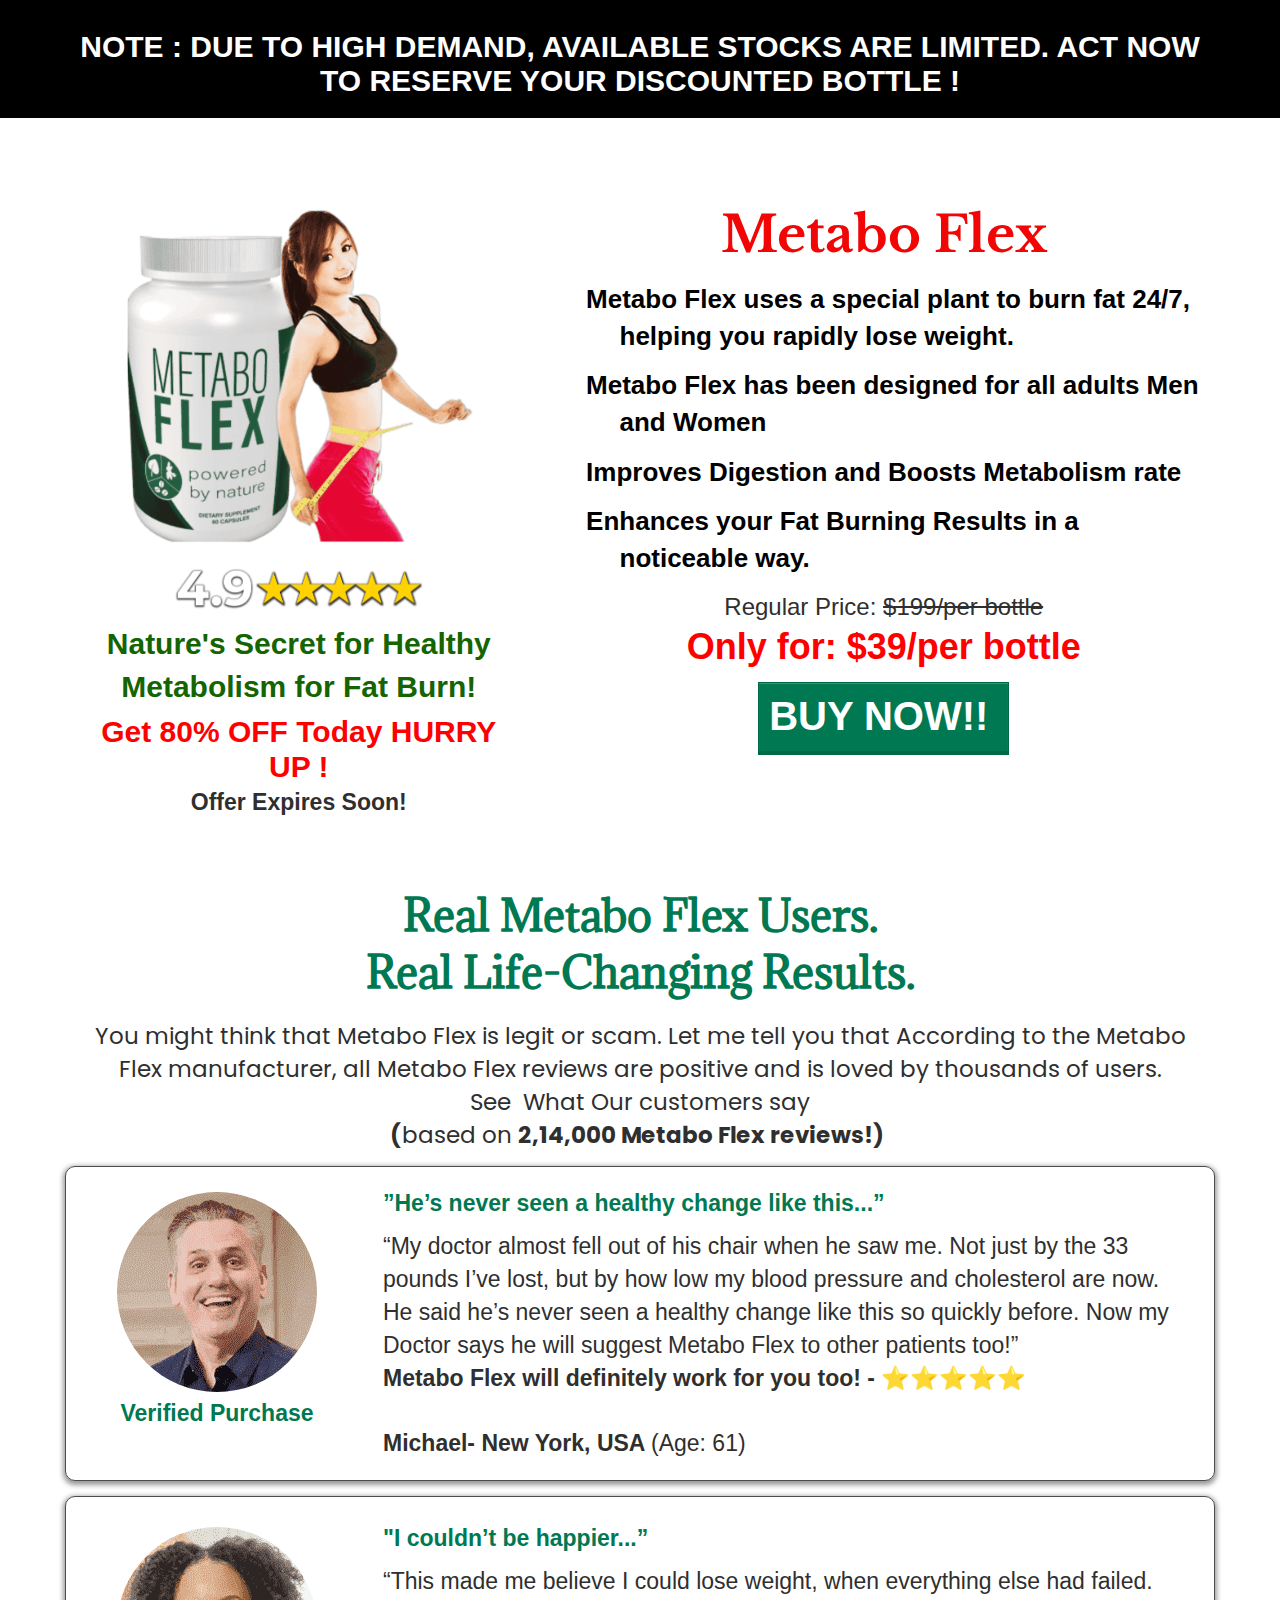
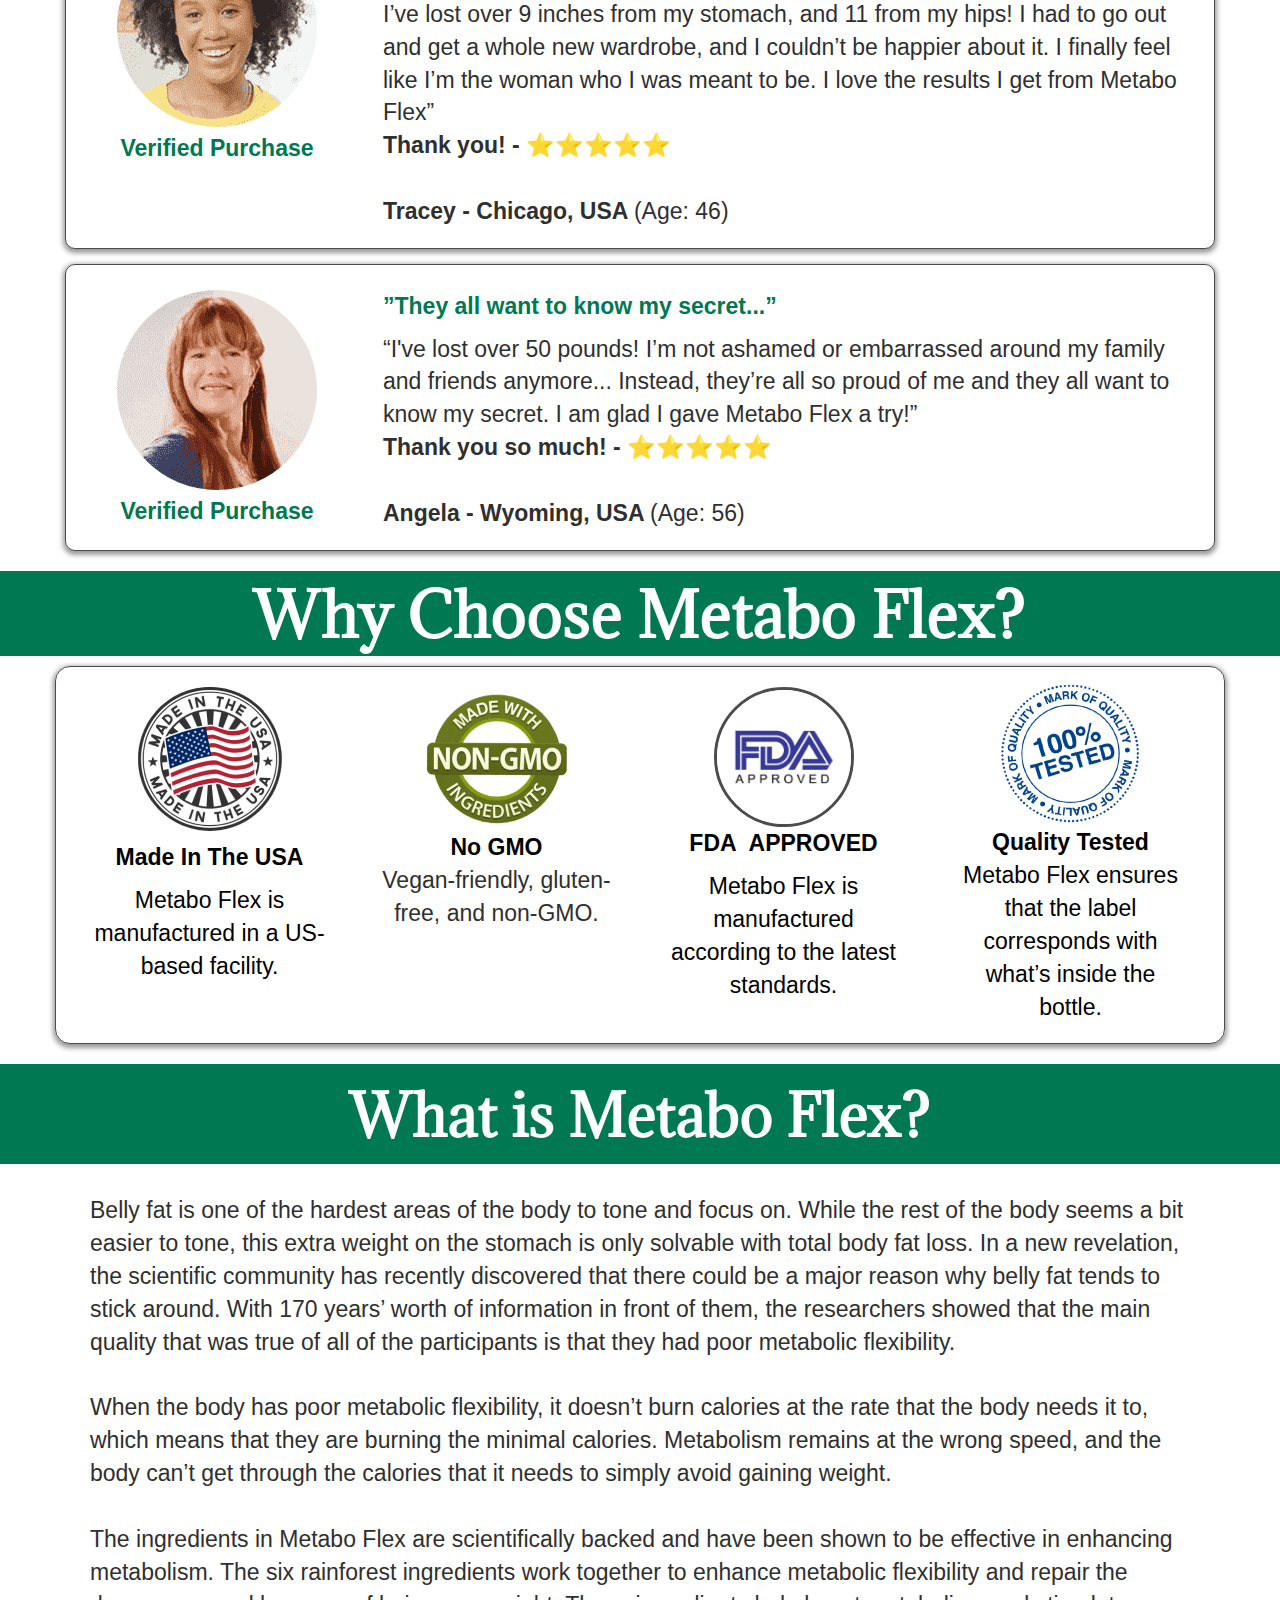
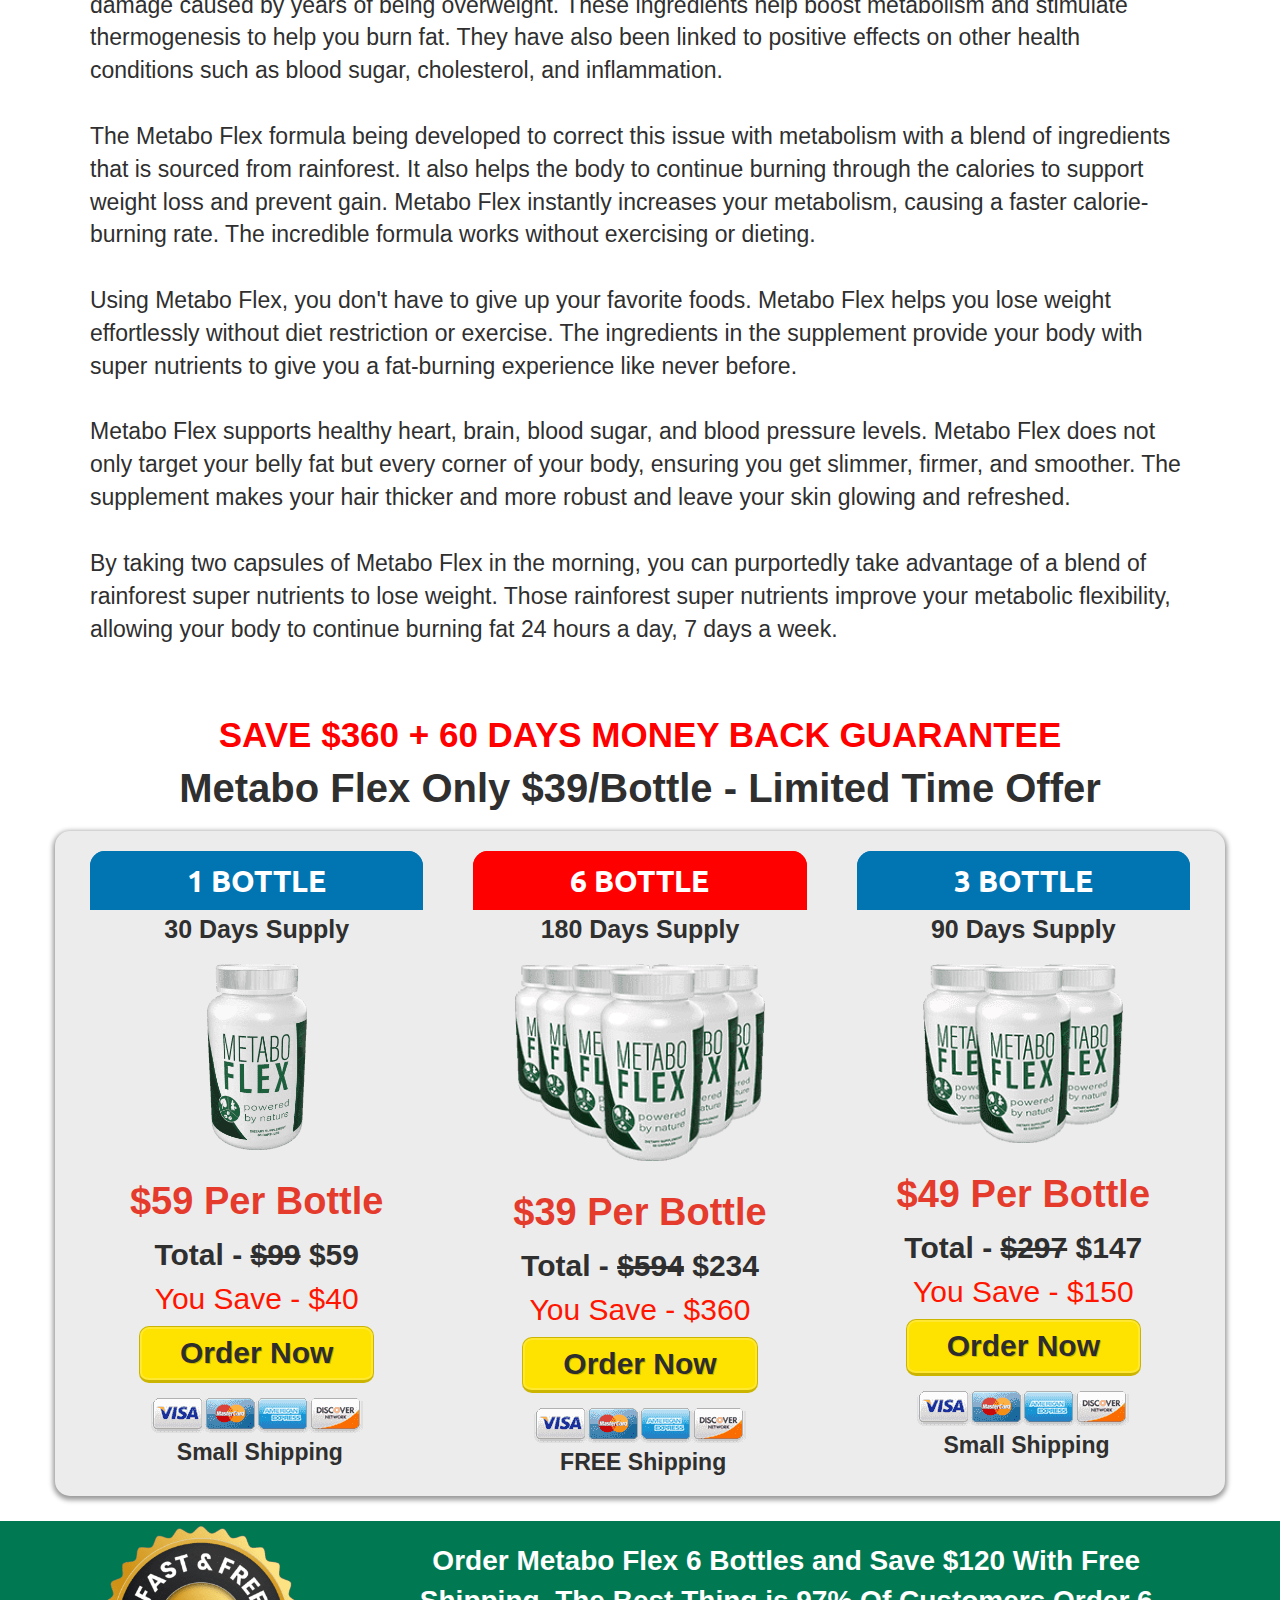
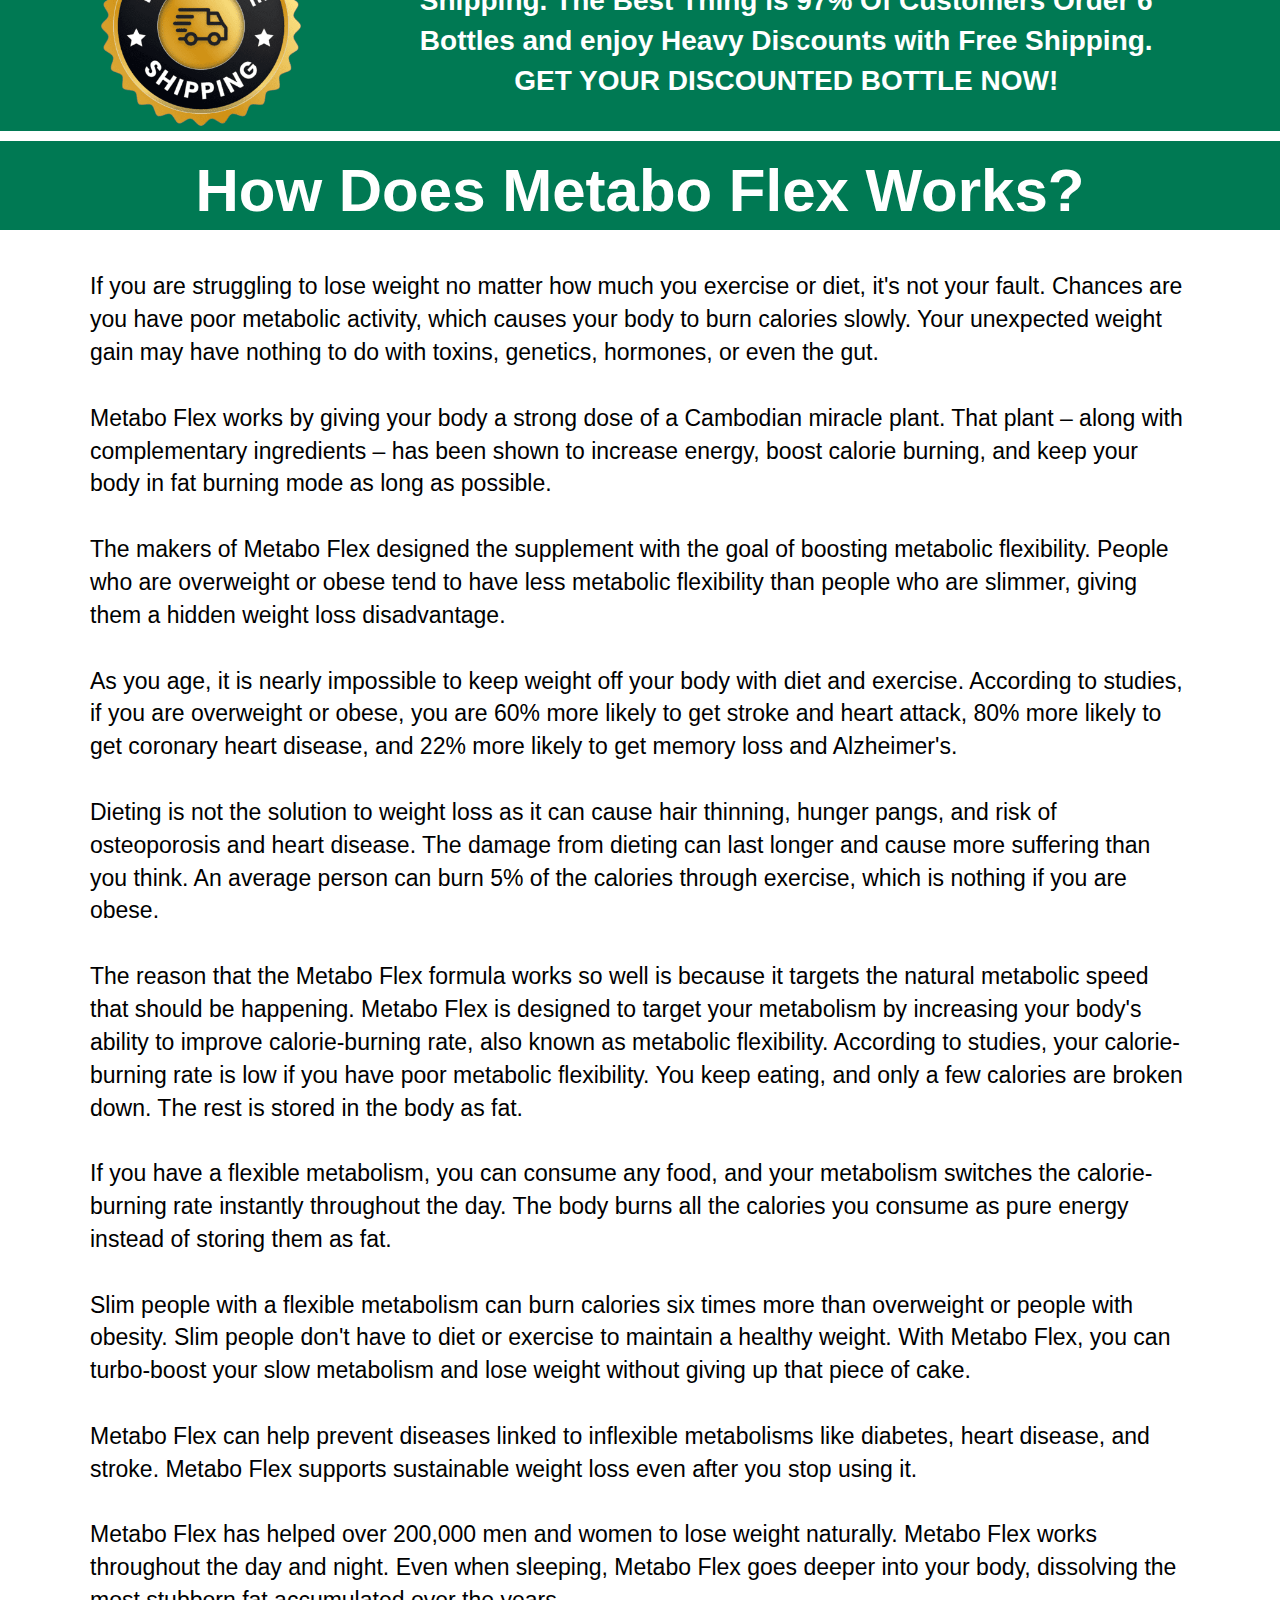
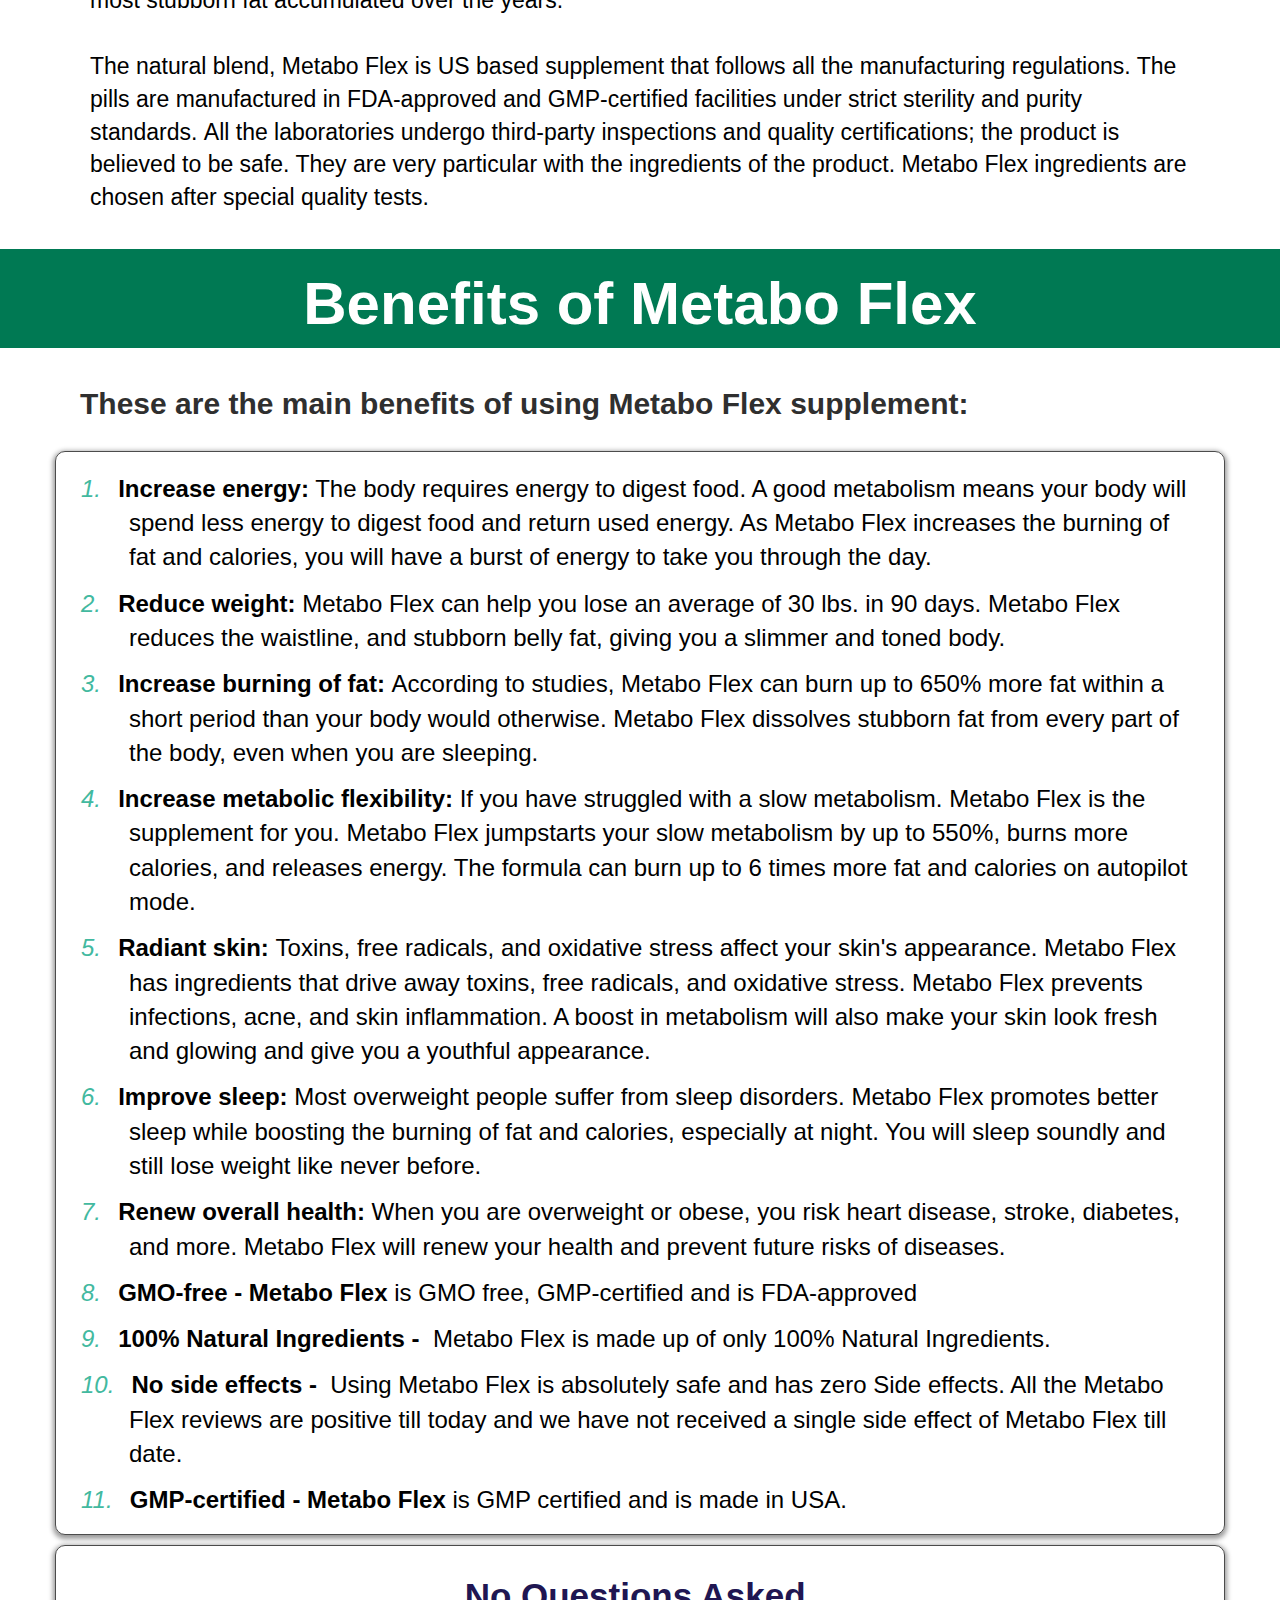
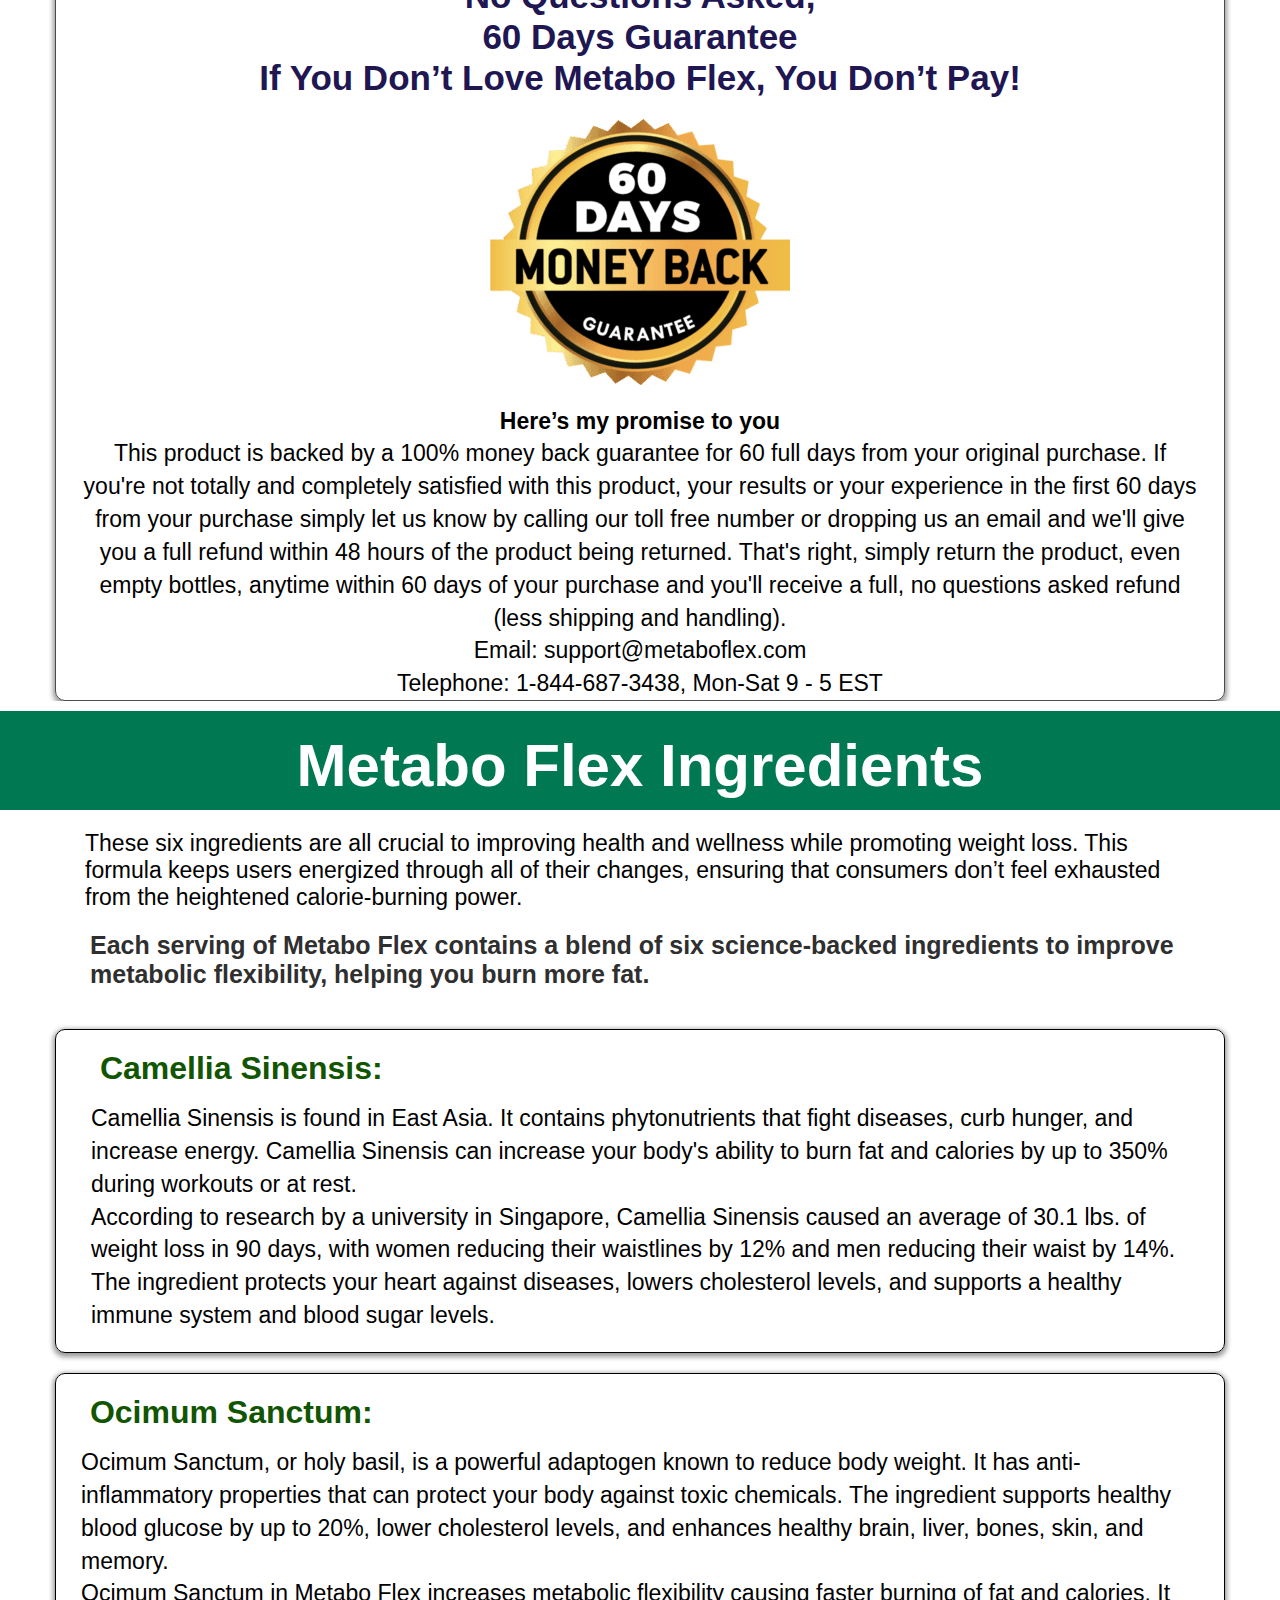
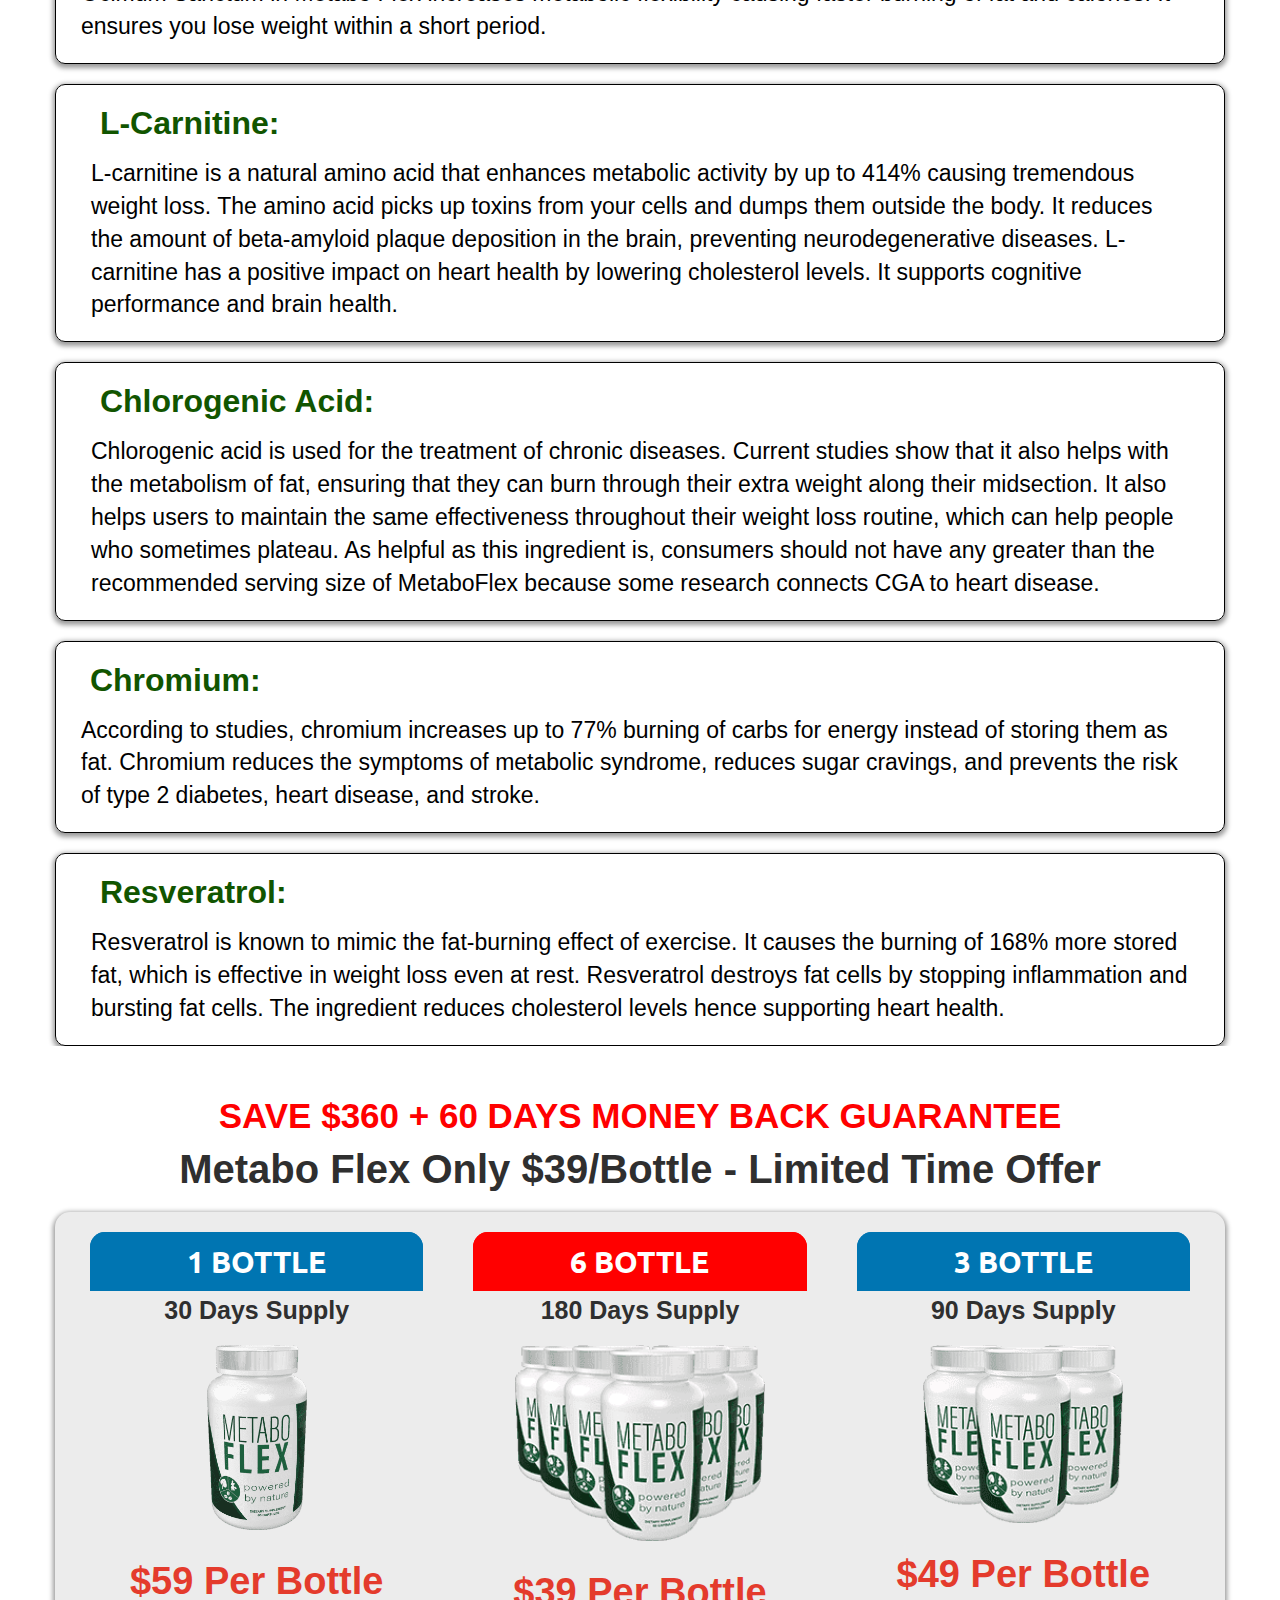
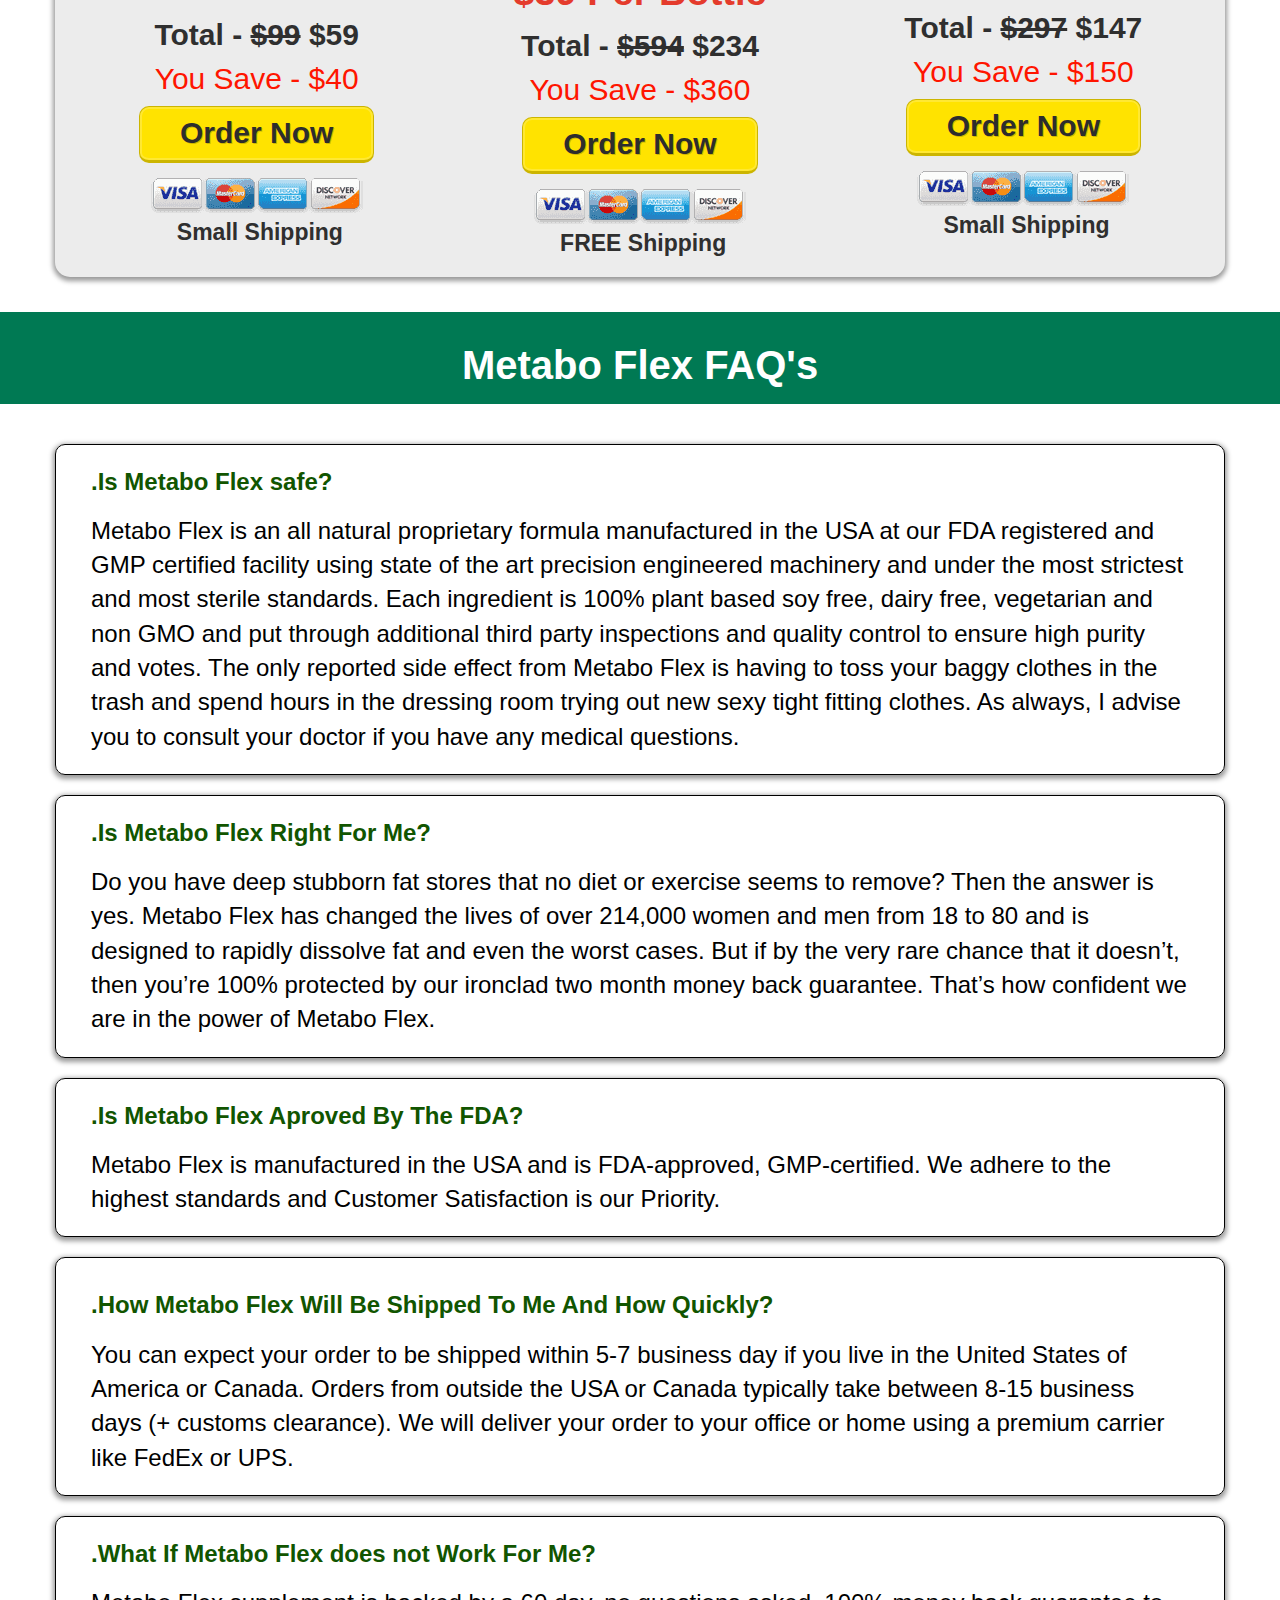
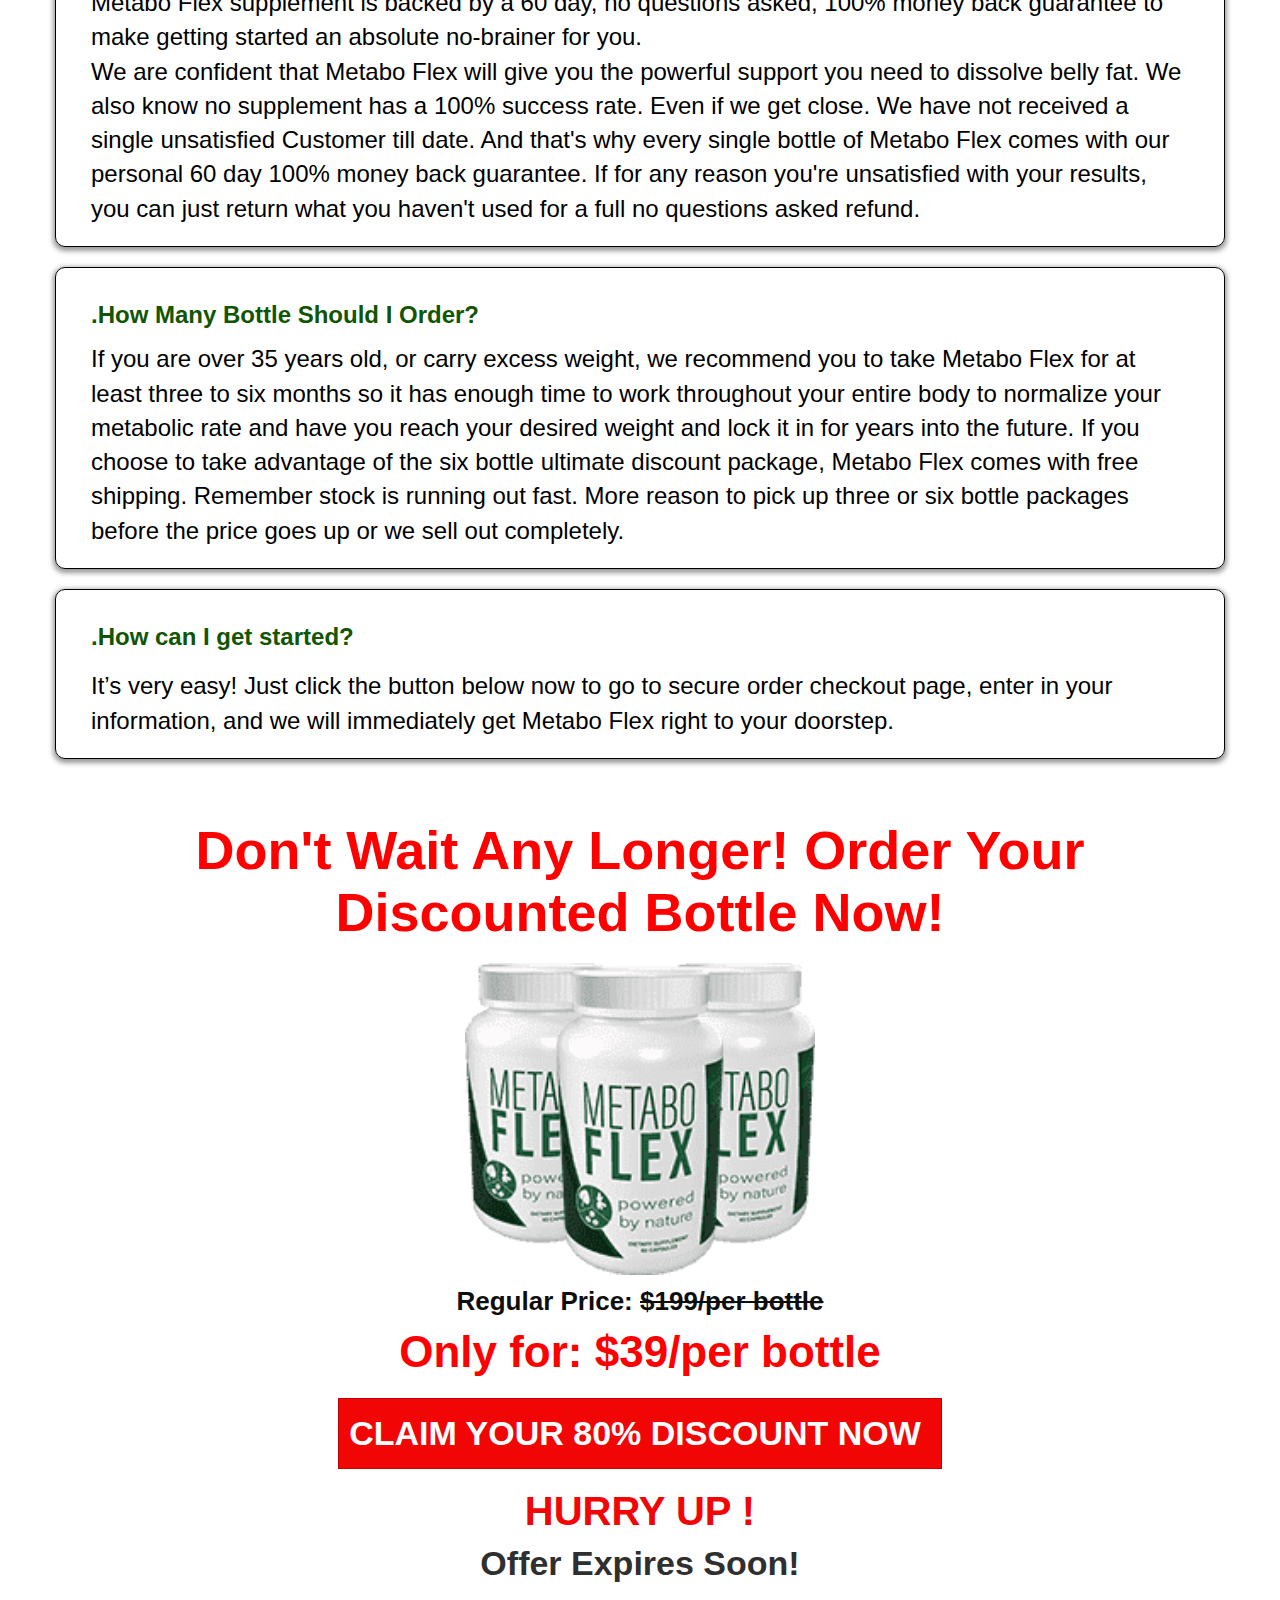
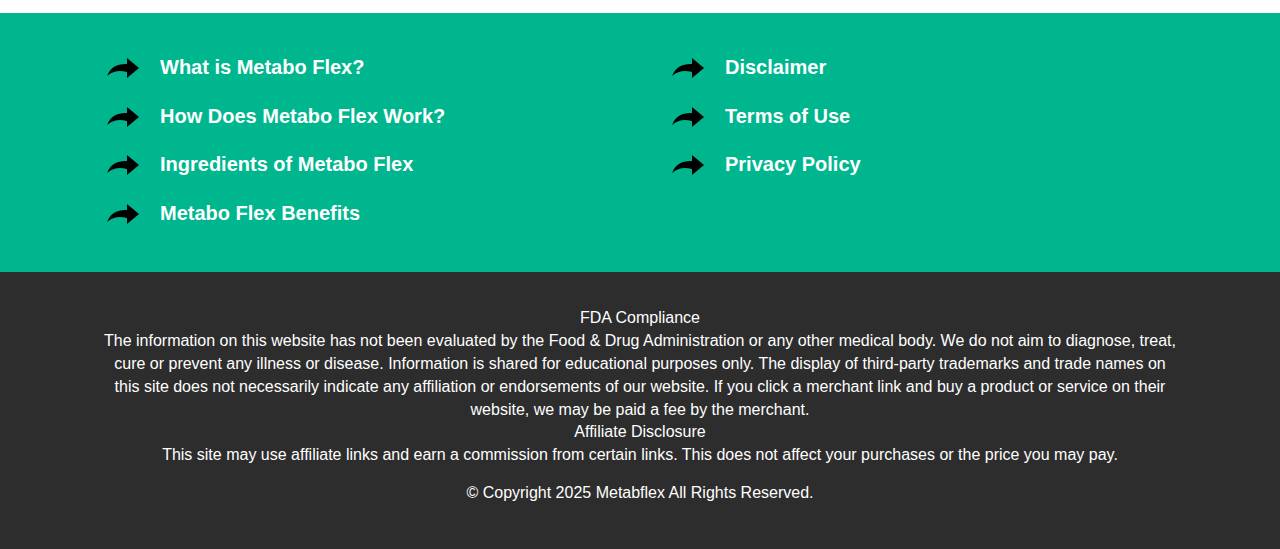
==== commit 219df0d4: "year" ====
--- a/index.html
+++ b/index.html
@@ -5,7 +5,7 @@
 
 <meta http-equiv="content-type" content="text/html;charset=utf-8" /><!-- /Added by M. Ke100 -->
 
-<head data-next-url data-this-url="metabo-flex.html">
+<head>
   <meta charset="UTF-8">
   <script
     type="text/javascript">window.NREUM || (NREUM = {}); NREUM.info = { "beacon": "bam.nr-data.net", "errorBeacon": "bam.nr-data.net", "licenseKey": "NRJS-14b9fc0143e6570151a", "applicationID": "545462463", "transactionName": "IgpZQUBdWF8DFEsXEQQXR1RVV0ccFgcDBxFOFUJXXltHWwMC", "queueTime": 0, "applicationTime": 553, "agent": "" }</script>
@@ -30,7 +30,6 @@
   <meta property="og:url" content="https://metaboflex-us.org/metabo-flex">
   <meta property="og:type" content="website">
   <link rel="stylesheet" media="screen" href="assets/lander.css">
-
   <link rel="stylesheet" href="../use.fontawesome.com/releases/v5.9.0/css/all.css">
   <link rel="stylesheet" href="../use.fontawesome.com/releases/v5.9.0/css/v4-shims.css">
   <link
@@ -2897,7 +2896,7 @@
                 style="margin-top: 15px; outline: none; cursor: pointer;" aria-disabled="false">
                 <div class="ne elHeadline hsSize1 lh5 elMargin0 elBGStyle0 hsTextShadow0" data-bold="inherit"
                   style="text-align: center; color: rgb(255, 255, 255);" data-gramm="false" contenteditable="false">©
-                  Copyright 2023 Metabflex All Rights Reserved.</div>
+                  Copyright 2025 Metabflex All Rights Reserved.</div>
               </div>
               <div class="de elHeadlineWrapper ui-droppable de-editable" id="headline-73753" data-de-type="headline"
                 data-de-editing="false" data-title="Paragraph" data-ce="true" data-trigger="none" data-animate="fade"
@@ -4505,4 +4504,5 @@
     data-cf-beacon='{"rayId":"7fd990ce1ef5f3e9","version":"2023.8.0","b":1,"token":"405b708a9b0242e88fda34dc27903686","si":100}'
     crossorigin="anonymous"></script>
 </body>
+
 </html>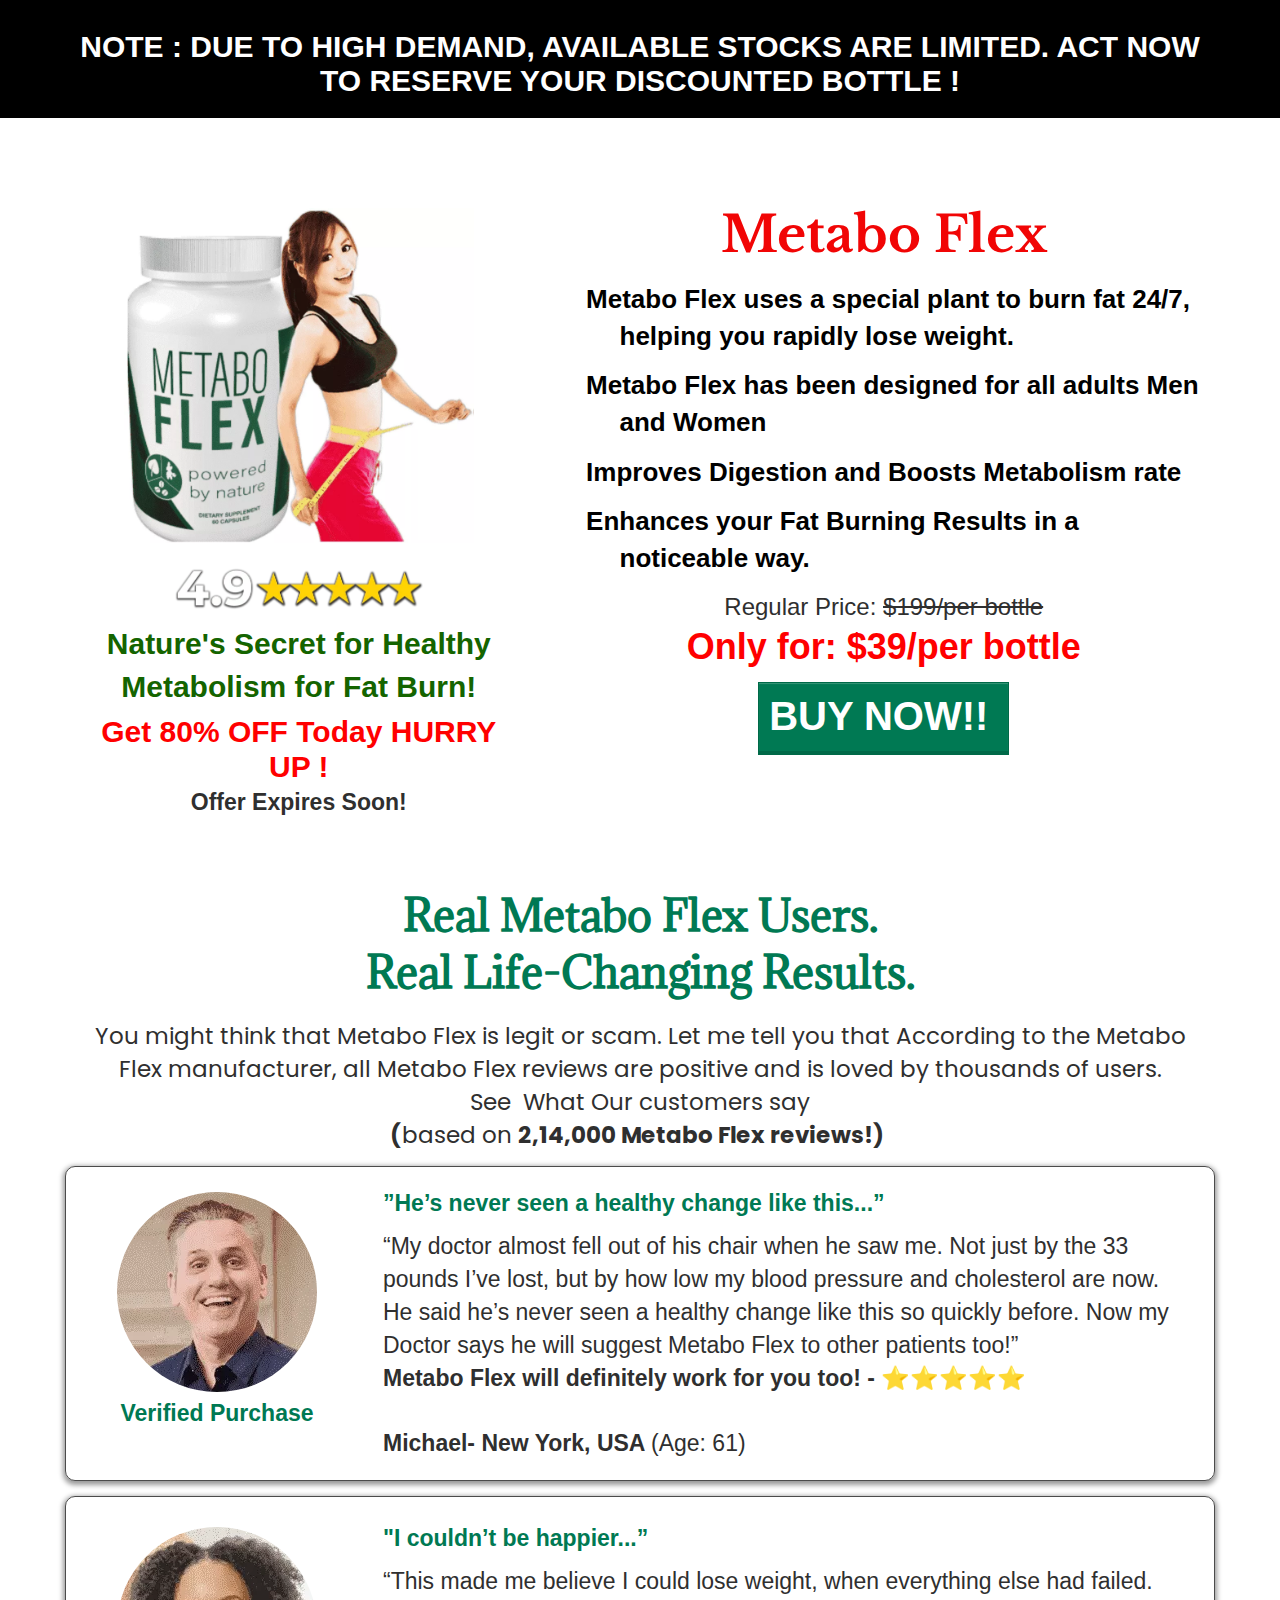
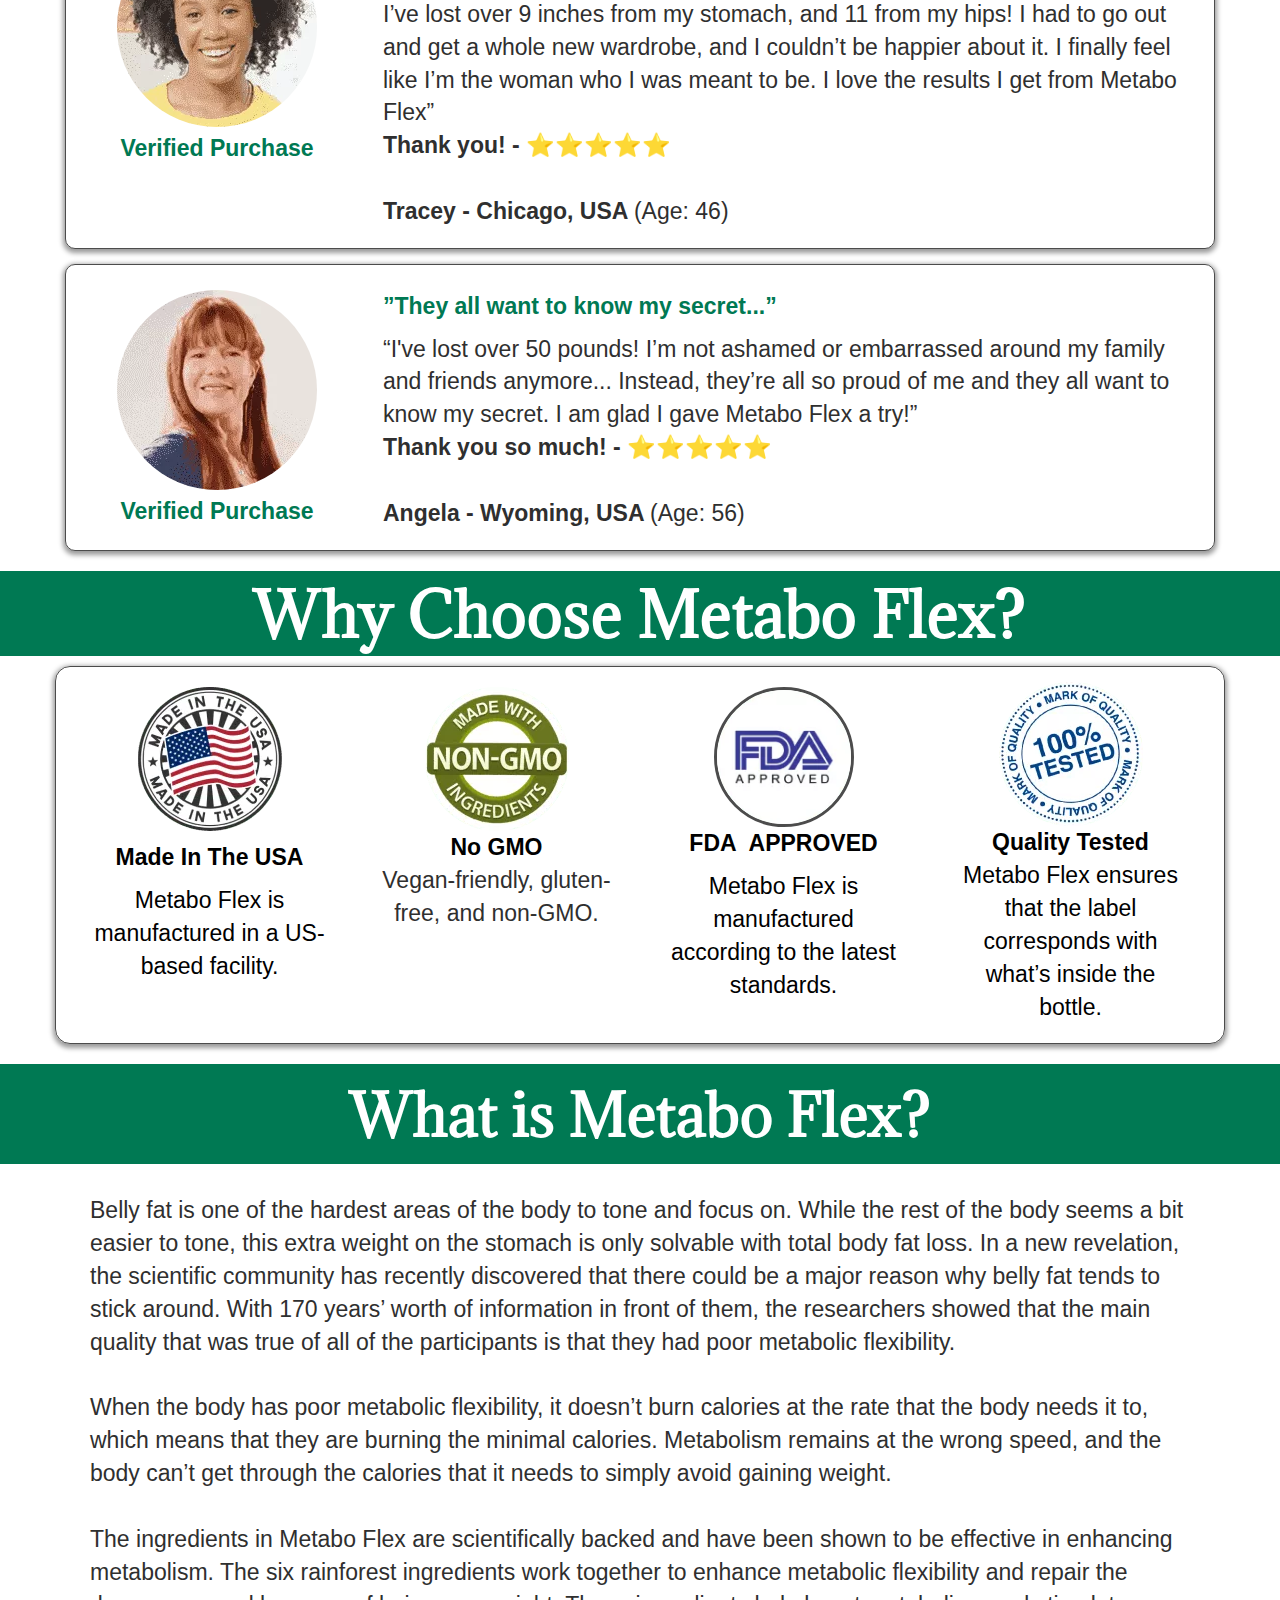
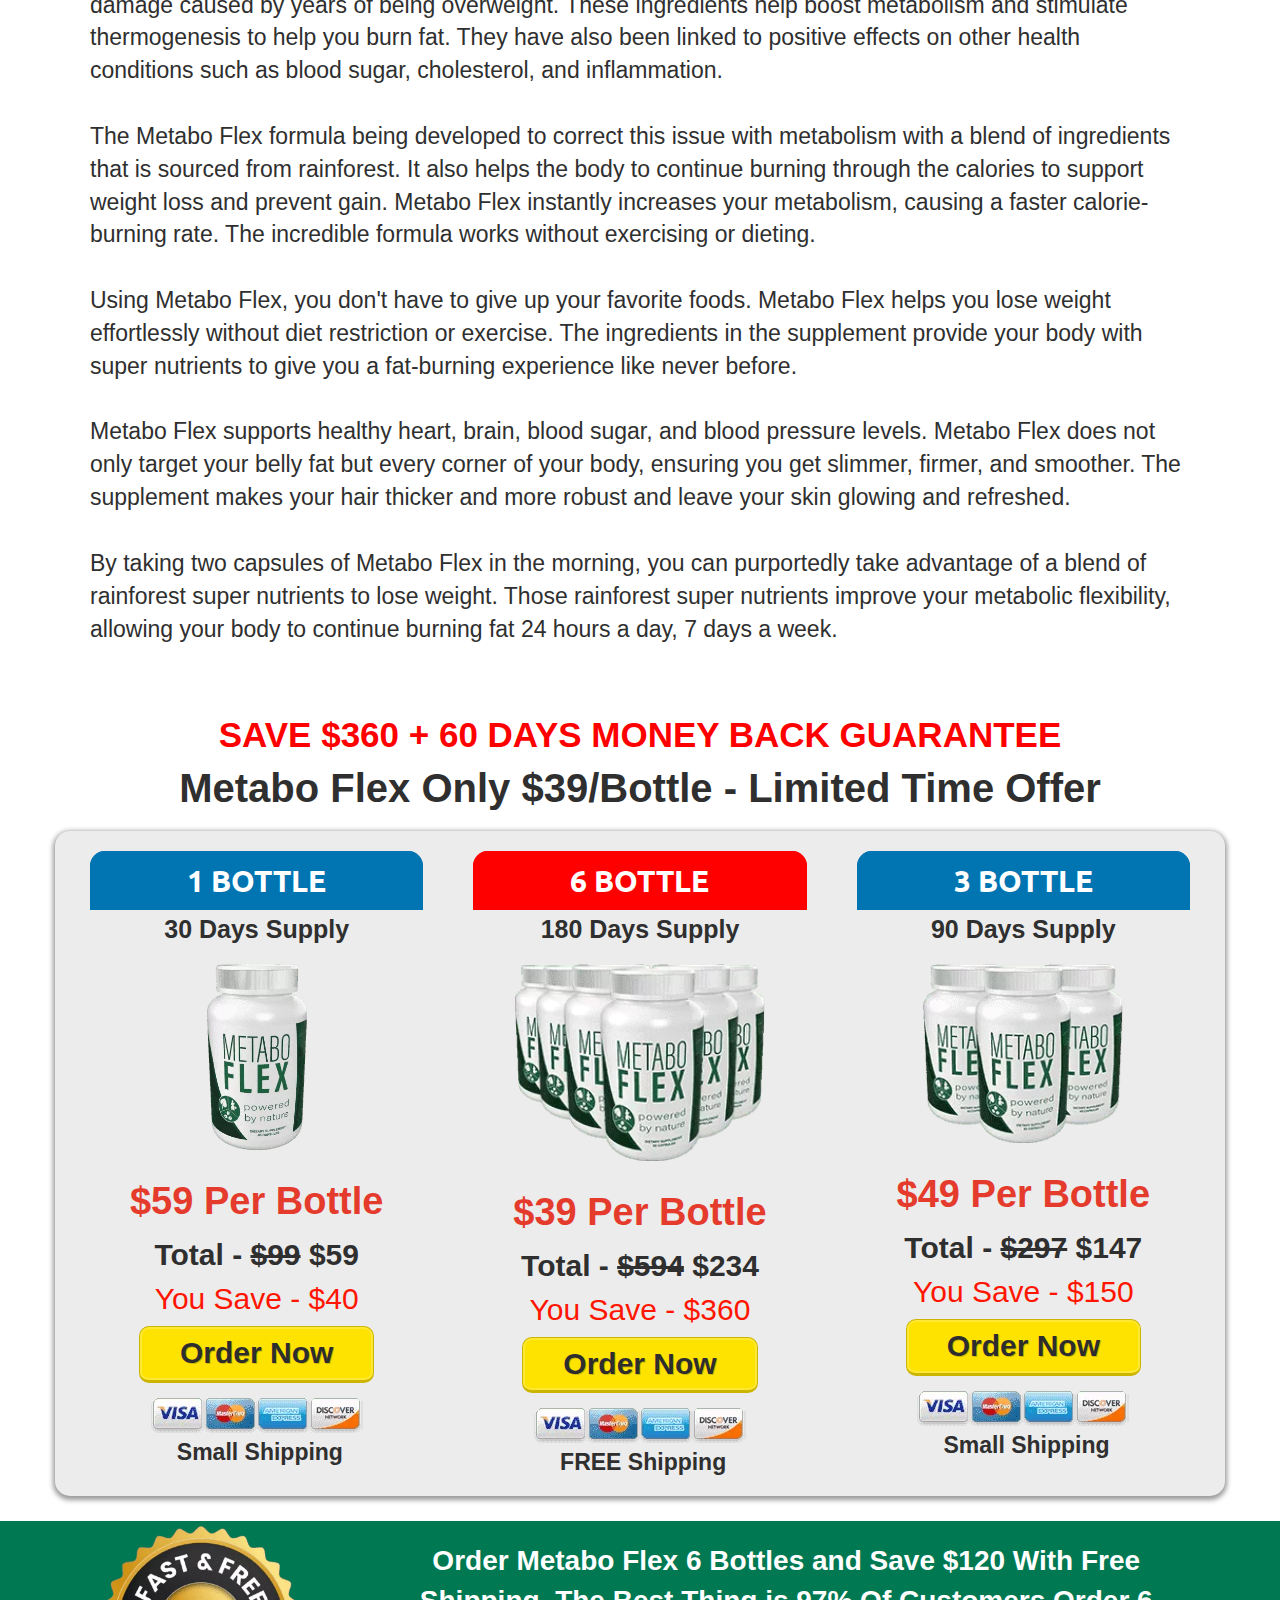
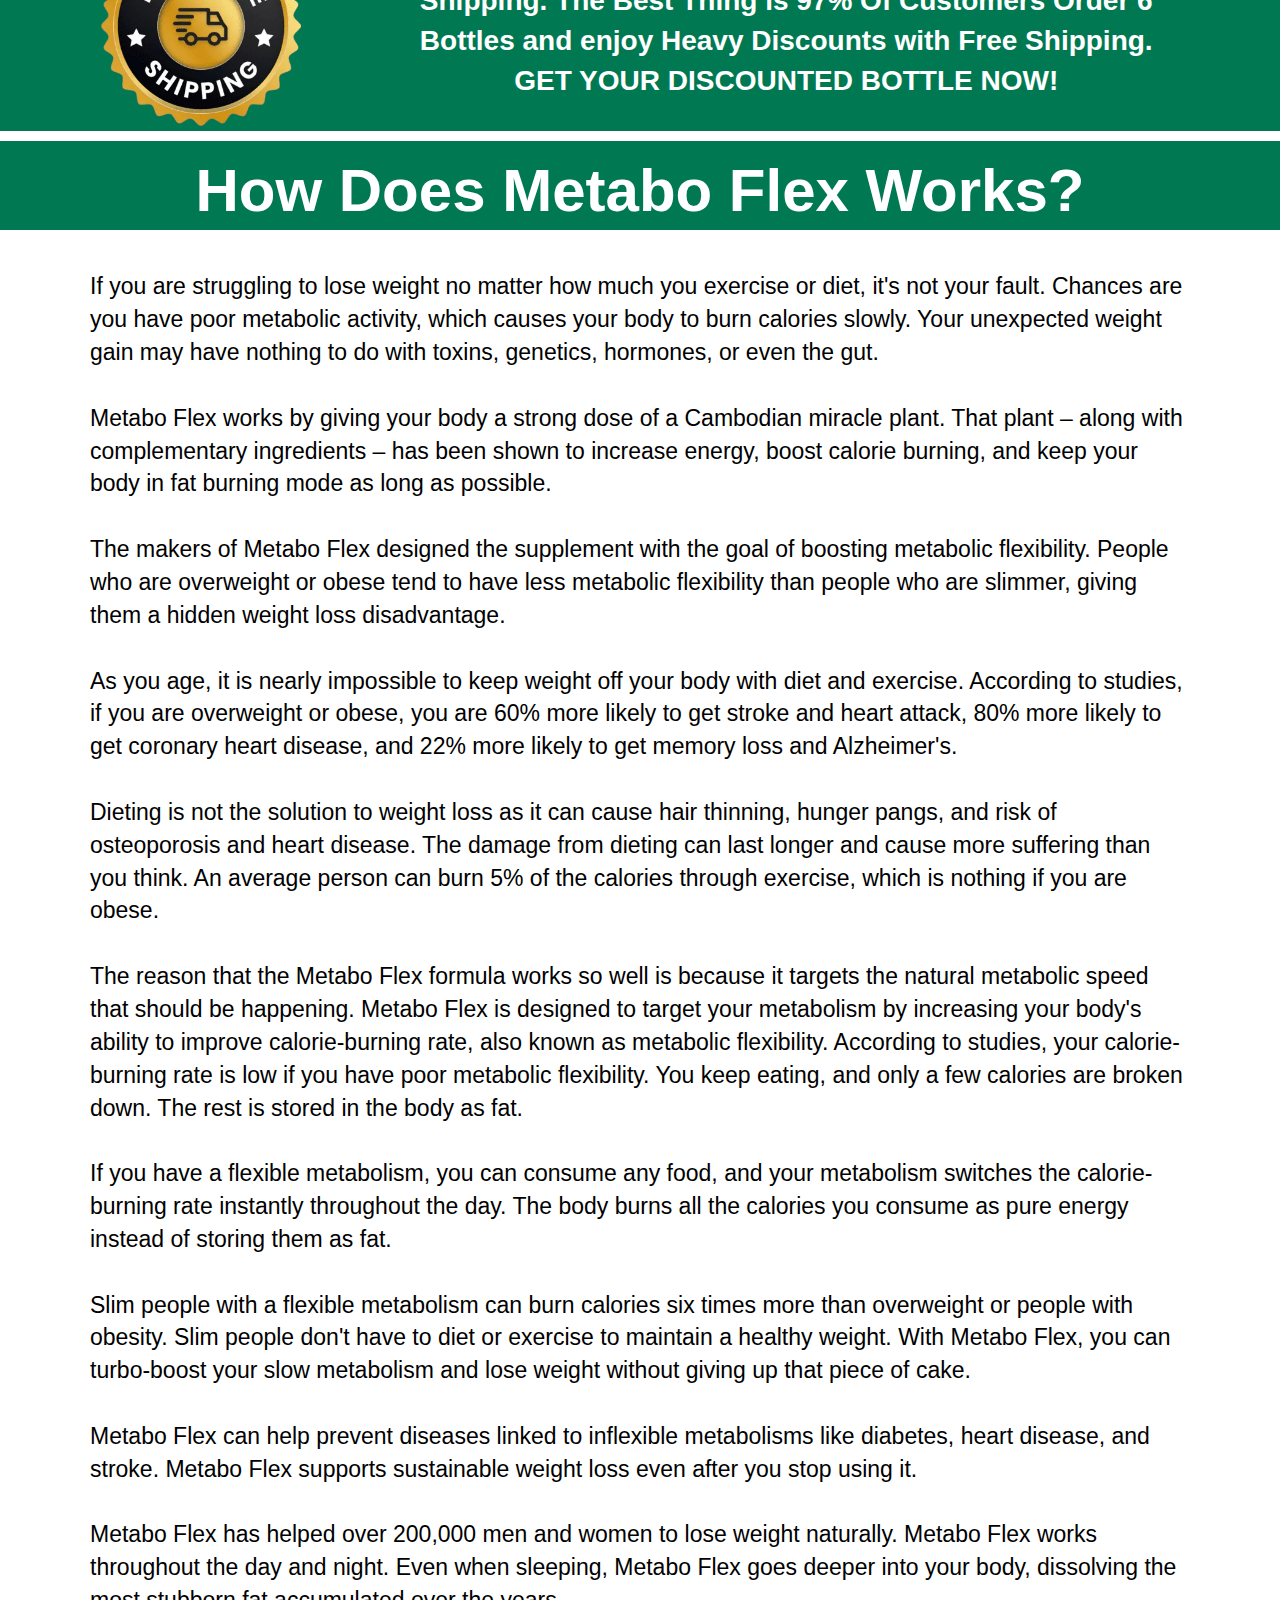
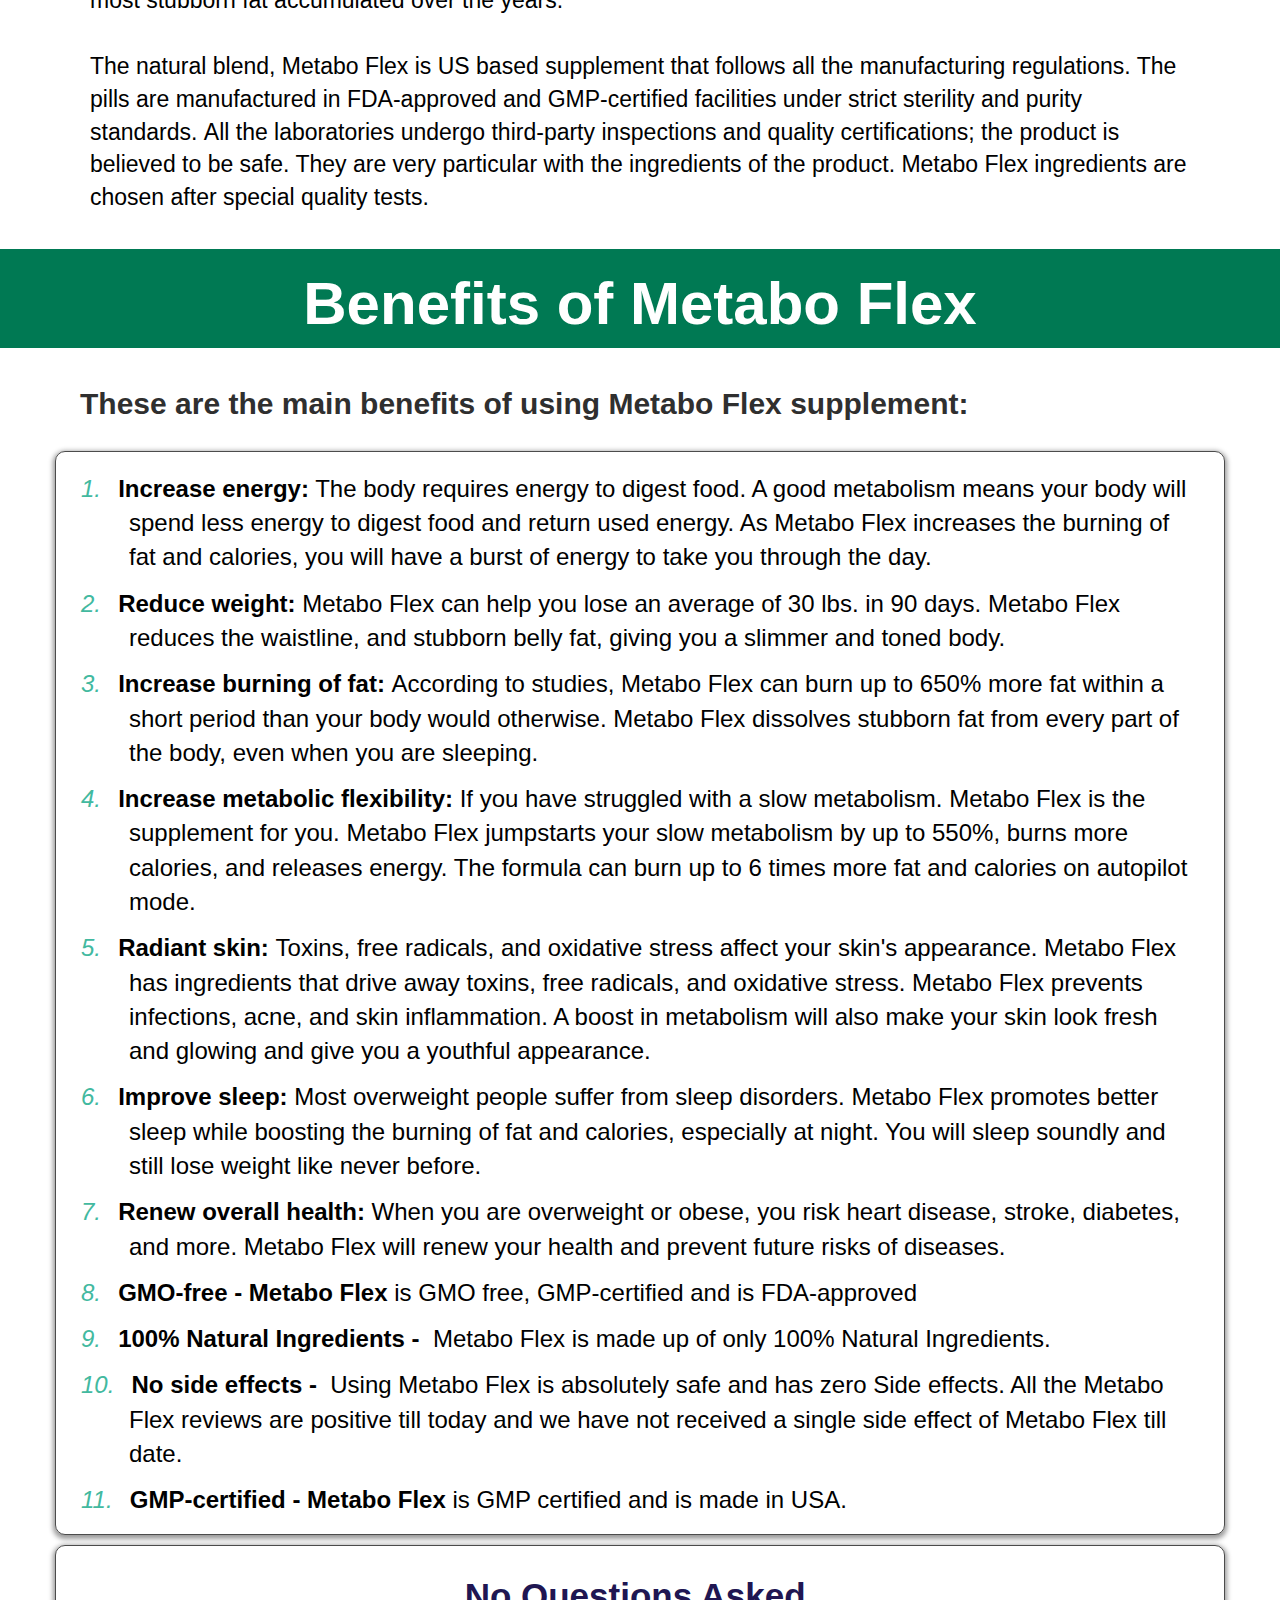
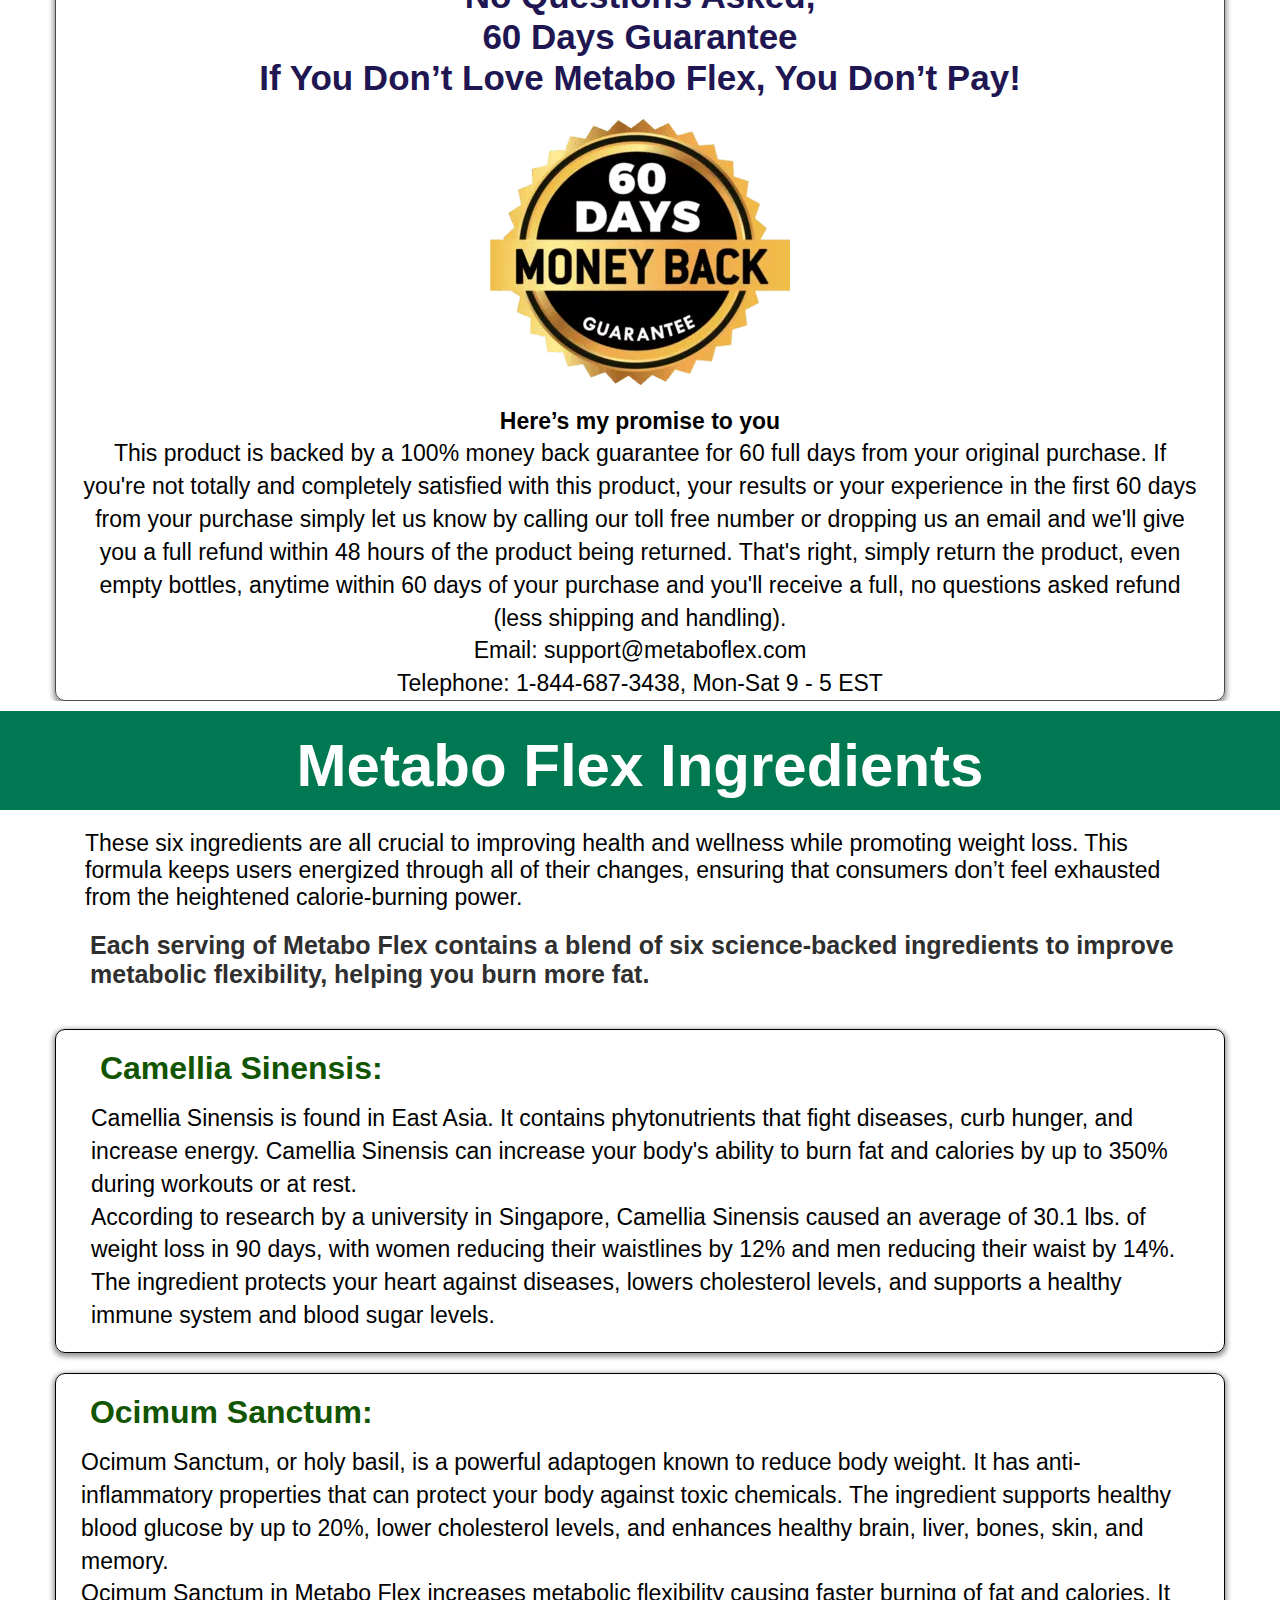
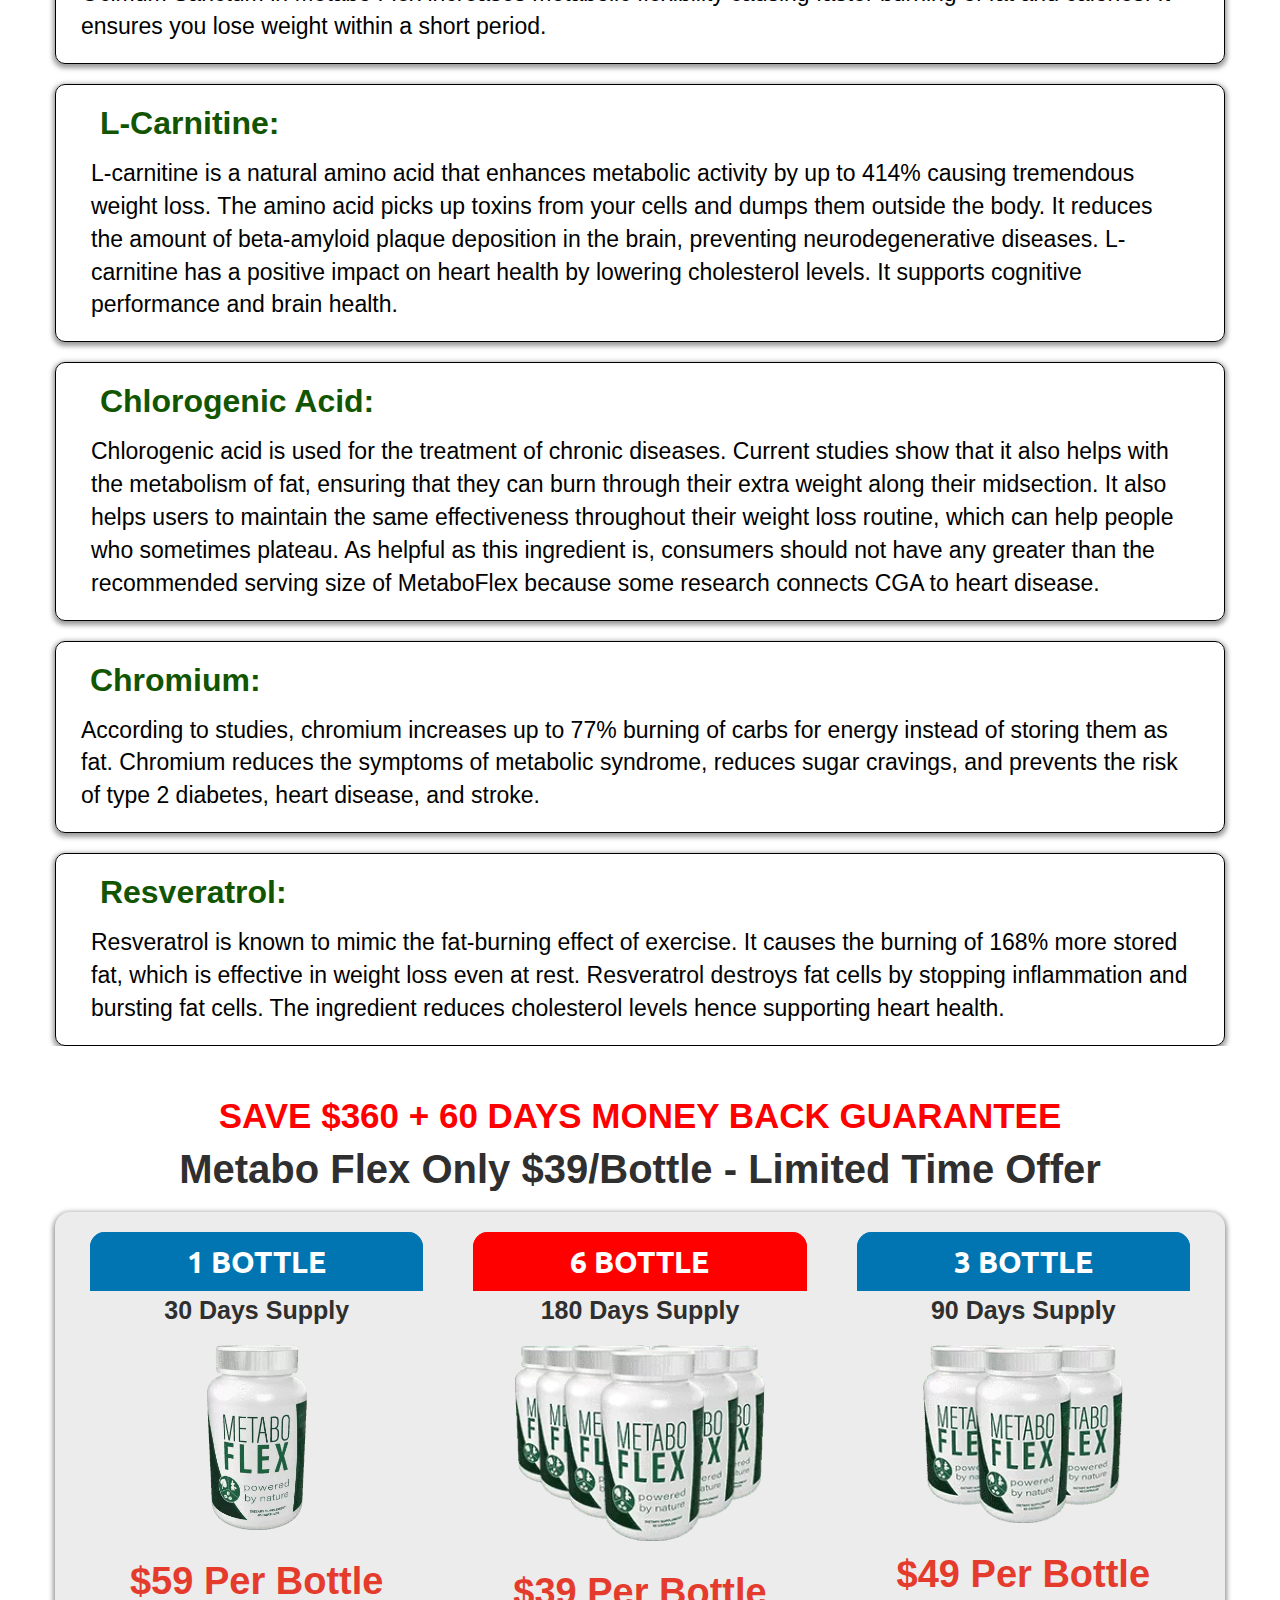
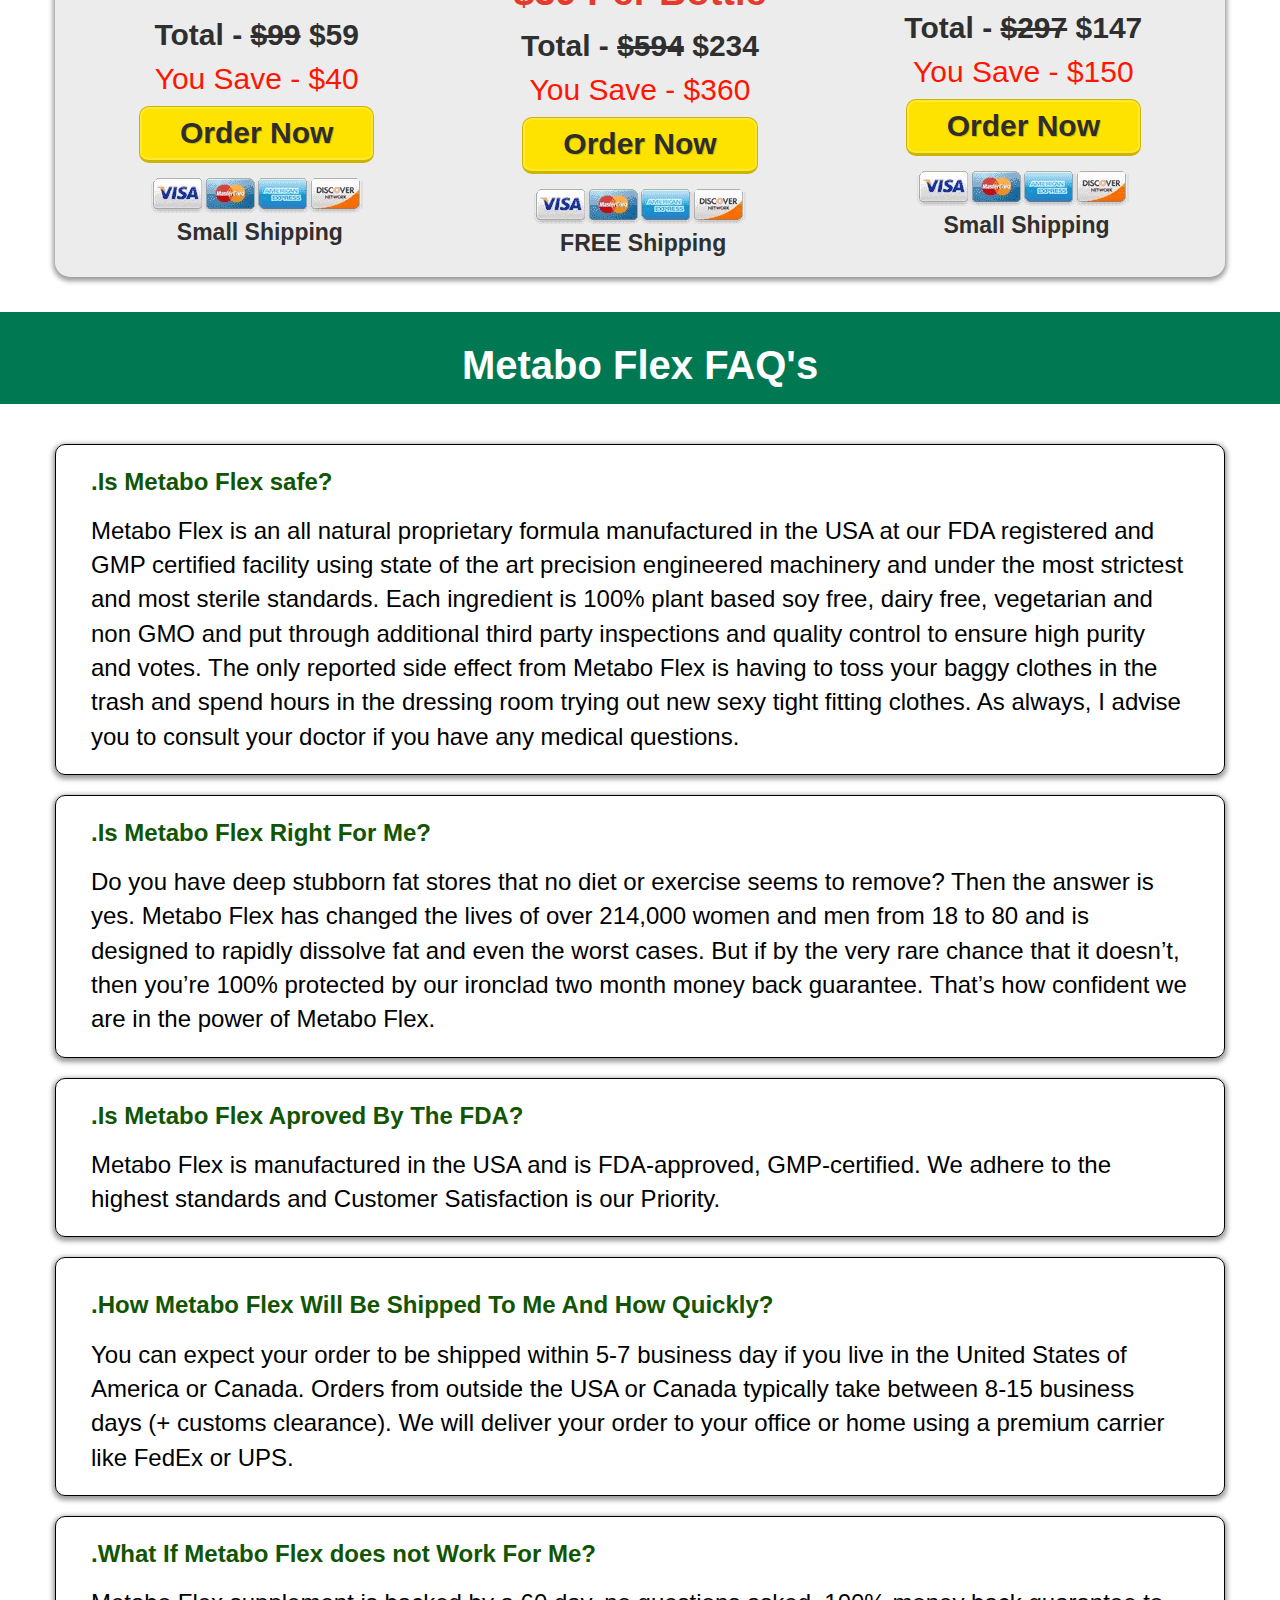
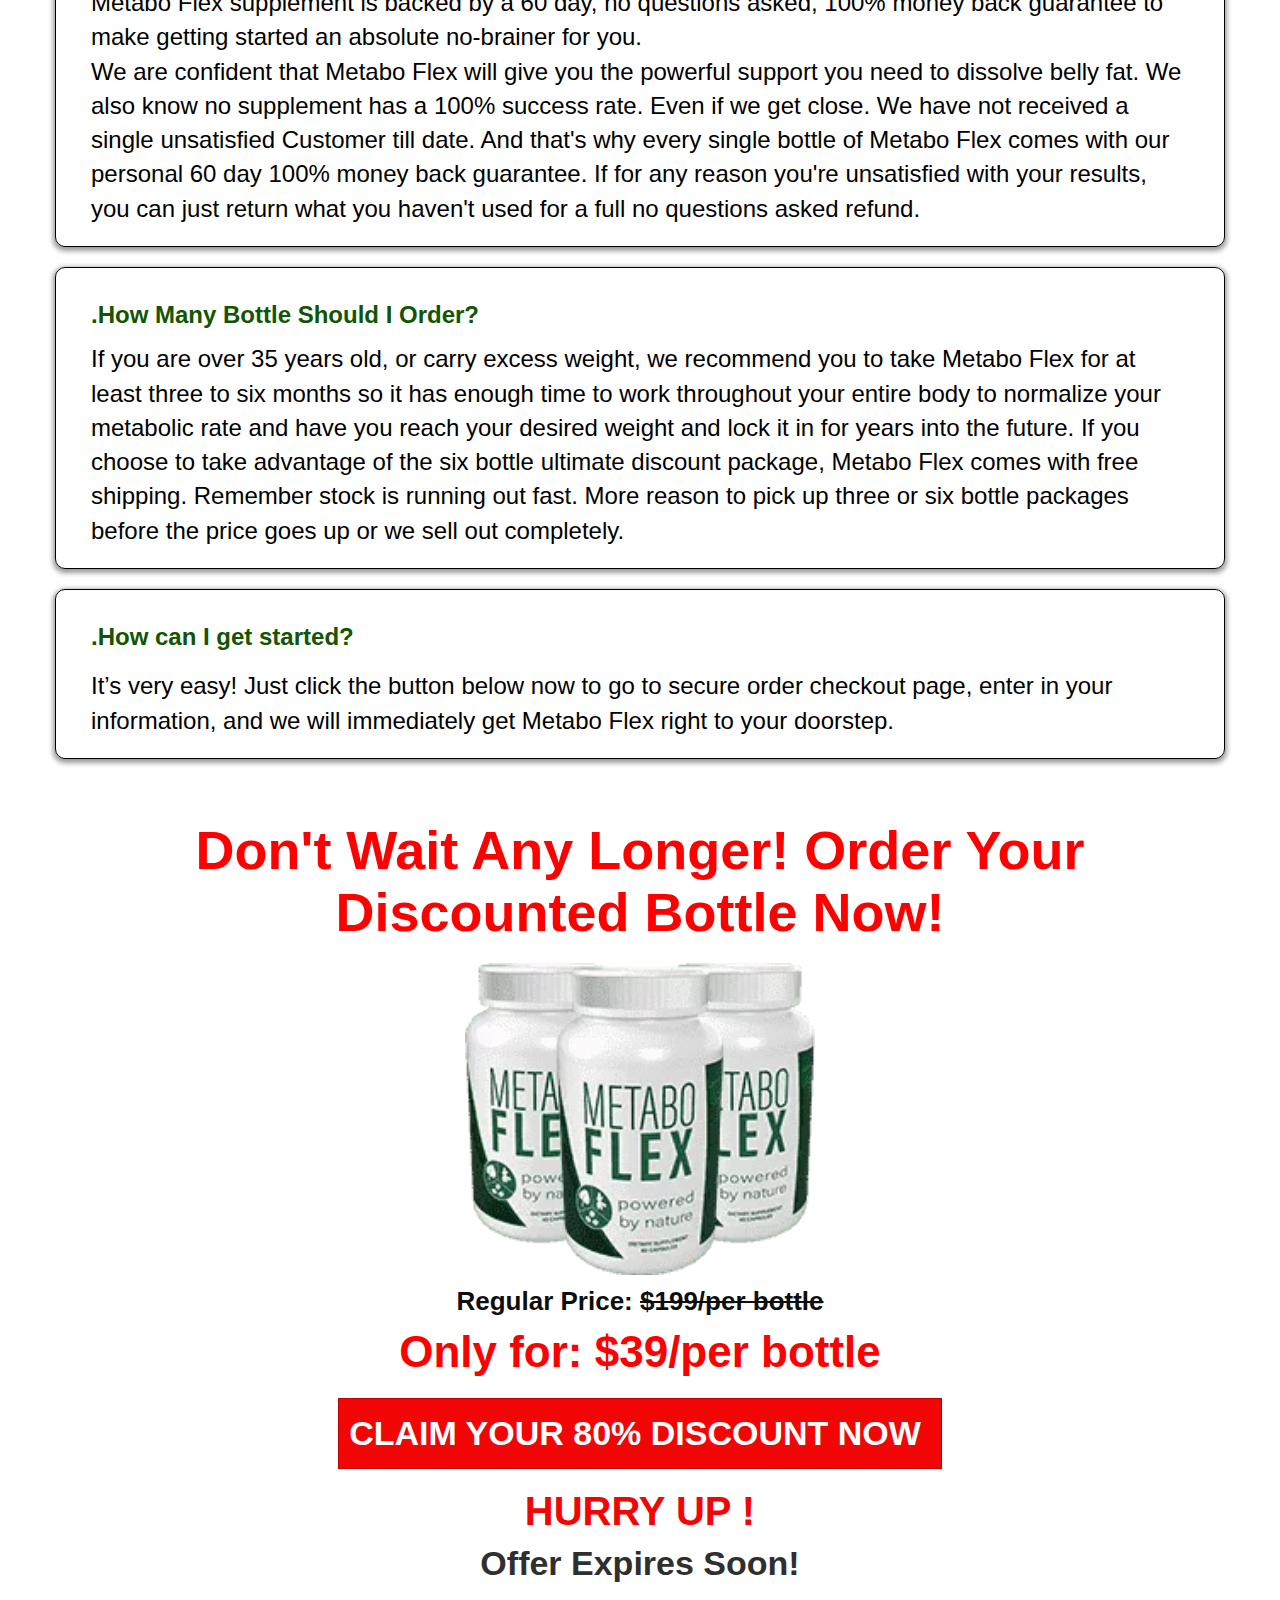
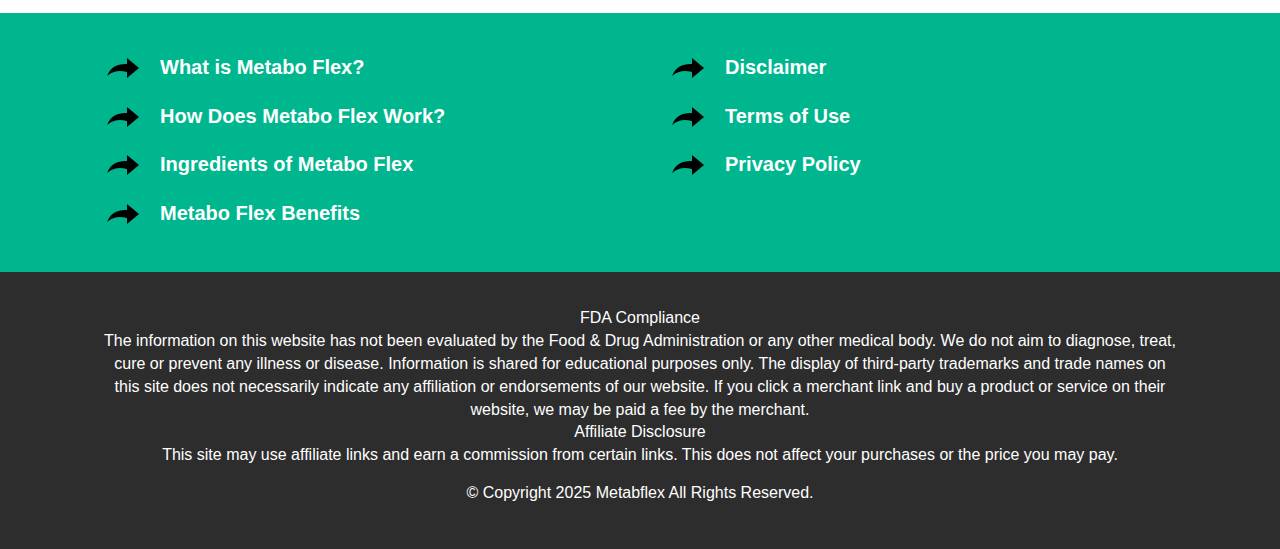
==== commit 551bcaec: "ghf" ====
--- a/index.html
+++ b/index.html
@@ -63,7 +63,7 @@
     href="../metaboflex-com.com/hosted/images/82/bb27a3b46f4e4d9ce7c565d3bc05dd/metabo-flex.png">
   </link>
   <meta name="msvalidate.01" content="D706A9CDA41743E14DA57A6DCB2DDAFF" />
-  <meta name="google-site-verification" content="Xj4BNQPYmAIP4806FTYLSazyTBgQ9bgKwEA0Aiy0m5Q" />
+  <meta name="google-site-verification" content="jZ-4xgvm4jkQtqSJ2rjz3NtQHXHVf1xCU-st2WTnuJI" />
 </head>
 <script
   type="text/javascript">function init() { for (var t = document.getElementsByTagName("img"), e = 0; e < t.length; e++) { var i = t[e].getAttribute("data-src"); if (i) { for (var n = t[e].parentElement, a = 0; 0 == a && n;)a = n.scrollWidth, n = n.parentElement; a && 0 < i.indexOf("images.clickfunnels.com") && (i = "//metaboflex-us.org/hosted/images/cdn-cgi/image/fit=scale-down,width=" + a + ",quality=75/" + i), t[e].setAttribute("src", i) } } } window.addEventListener("load", init);</script>
@@ -236,15 +236,15 @@
                 id="tmp_image-87307" data-de-type="img" data-de-editing="false" data-title="image" data-ce="false"
                 data-trigger="none" data-animate="fade" data-delay="500"
                 style="margin-top: 15px; outline: none; cursor: pointer;" aria-disabled="false" data-imagelink>
-                <img src="hosted/images/96/45a74eae344949a353d1d13a7112ff/metabo-flex.png" class="elIMG ximg"
-                  alt="metabo flex" data-imagelink width="350" height data-lazy-loading="false">
+                <img src="hosted/metabo-flex.webp" class="elIMG ximg" alt="metabo flex" data-imagelink width="350"
+                  height data-lazy-loading="false">
               </div>
               <div class="de elImageWrapper de-image-block elAlign_center elMargin0 ui-droppable de-editable"
                 id="img-93429" data-de-type="img" data-de-editing="false" data-title="image" data-ce="false"
                 data-trigger="none" data-animate="fade" data-delay="500"
                 style="margin-top: 15px; outline: none; cursor: pointer;" aria-disabled="false">
-                <img src="hosted/images/f5/ef0ef9be514a0f99752ac7d3829571/metabo-flex-rating.png" class="elIMG ximg"
-                  alt="metabo flex rating" width="250" height="60" data-lazy-loading="false" tabindex="0">
+                <img src="hosted/metabo-flex-rating.webp" class="elIMG ximg" alt="metabo flex rating" width="250"
+                  height="60" data-lazy-loading="false" tabindex="0">
               </div>
               <div class="de elHeadlineWrapper ui-droppable de-editable" id="tmp_paragraph-54808"
                 data-de-type="headline" data-de-editing="false" data-title="Paragraph" data-ce="true"
@@ -450,9 +450,8 @@
                 id="tmp_image-29684-146" data-de-type="img" data-de-editing="false" data-title="image" data-ce="false"
                 data-trigger="none" data-animate="fade" data-delay="500"
                 style="margin-top: 5px; outline: none; cursor: pointer;" aria-disabled="false"> <img
-                  src="hosted/images/27/ef882afa78406d8c53c18ab27883f3/metabo-flex-review-by-Michael.png"
-                  class="elIMG ximg img-circle" alt="metabo flex review by Michael" width="200" height="200"
-                  data-lazy-loading="false" tabindex="0">
+                  src="hosted/metabo-flex-review-by-Michael.webp" class="elIMG ximg img-circle"
+                  alt="metabo flex review by Michael" width="200" height="200" data-lazy-loading="false" tabindex="0">
               </div>
               <div class="de elHeadlineWrapper ui-droppable de-editable" id="headline-35452" data-de-type="headline"
                 data-de-editing="false" data-title="Paragraph" data-ce="true" data-trigger="none" data-animate="fade"
@@ -521,9 +520,8 @@
                 id="tmp_image-75154-153" data-de-type="img" data-de-editing="false" data-title="image" data-ce="false"
                 data-trigger="none" data-animate="fade" data-delay="500"
                 style="margin-top: 10px; outline: none; cursor: pointer;" aria-disabled="false"> <img
-                  src="hosted/images/37/ece54c9be04057b350cd4a6656dc36/metabo-flex-review-by-Tracey.png"
-                  class="elIMG ximg img-circle" alt="metabo flex review by Tracey" width="200" height="200"
-                  data-lazy-loading="false" tabindex="0">
+                  src="hosted/metabo-flex-review-by-Tracey.webp" class="elIMG ximg img-circle"
+                  alt="metabo flex review by Tracey" width="200" height="200" data-lazy-loading="false" tabindex="0">
               </div>
               <div class="de elHeadlineWrapper ui-droppable hiddenElementTools de-editable"
                 id="tmp_paragraph-76102-169-157-128" data-de-type="headline" data-de-editing="false"
@@ -594,9 +592,8 @@
                 id="tmp_image-47210-167" data-de-type="img" data-de-editing="false" data-title="image" data-ce="false"
                 data-trigger="none" data-animate="fade" data-delay="500"
                 style="margin-top: 5px; outline: none; cursor: pointer;" aria-disabled="false"> <img
-                  src="hosted/images/c6/7fee491f1d4b4da6128302fabc09e8/metabo-flex-review-by-Angela.png"
-                  class="elIMG ximg img-circle" alt="metabo flex review by Angela" height="200" width="200"
-                  data-lazy-loading="false" tabindex="0">
+                  src="hosted/metabo-flex-review-by-Angela.webp" class="elIMG ximg img-circle"
+                  alt="metabo flex review by Angela" height="200" width="200" data-lazy-loading="false" tabindex="0">
               </div>
               <div class="de elHeadlineWrapper ui-droppable de-editable" id="headline-19184" data-de-type="headline"
                 data-de-editing="false" data-title="Paragraph" data-ce="true" data-trigger="none" data-animate="fade"
@@ -704,8 +701,8 @@
                 id="tmp_image-89387" data-de-type="img" data-de-editing="false" data-title="image" data-ce="false"
                 data-trigger="none" data-animate="fade" data-delay="500"
                 style="margin-top: 0px; outline: none; cursor: pointer;" aria-disabled="false">
-                <img src="hosted/images/f3/49a29f022b43098c4113d3e82164d8/metabo-flex-made-in-usa.png"
-                  class="elIMG ximg" alt="metabo flex made in usa" data-lazy-loading="false" tabindex="0">
+                <img src="hosted/metabo-flex-made-in-usa.webp" class="elIMG ximg" alt="metabo flex made in usa"
+                  data-lazy-loading="false" tabindex="0">
               </div>
               <div class="de elHeadlineWrapper ui-droppable de-editable" id="tmp_paragraph-98698"
                 data-de-type="headline" data-de-editing="false" data-title="Paragraph" data-ce="true"
@@ -736,8 +733,8 @@
                 id="tmp_image-45627" data-de-type="img" data-de-editing="false" data-title="image" data-ce="false"
                 data-trigger="none" data-animate="fade" data-delay="500"
                 style="margin-top: 0px; outline: none; cursor: pointer;" aria-disabled="false">
-                <img src="hosted/images/5d/44c63cda8b4025ab0408a9bae31d6d/metabo-flex-non-gmo.png" class="elIMG ximg"
-                  alt="metabo flex non gmo" data-lazy-loading="false" tabindex="0">
+                <img src="hosted/metabo-flex-non-gmo.webp" class="elIMG ximg" alt="metabo flex non gmo"
+                  data-lazy-loading="false" tabindex="0">
               </div>
               <div class="de elHeadlineWrapper ui-droppable de-editable" id="headline-36115" data-de-type="headline"
                 data-de-editing="false" data-title="Paragraph" data-ce="true" data-trigger="none" data-animate="fade"
@@ -766,9 +763,8 @@
                 id="tmp_image-88779" data-de-type="img" data-de-editing="false" data-title="image" data-ce="false"
                 data-trigger="none" data-animate="fade" data-delay="500"
                 style="margin-top: 0px; outline: none; cursor: pointer;" aria-disabled="false">
-                <img src="hosted/images/f0/1ac1f5bd4a4a999747efbfbda9b946/metabo-flex-fda-approved.png"
-                  class="elIMG ximg thumbnailImageDark img-circle" alt="metabo flex fda approved"
-                  data-lazy-loading="false" width="140" tabindex="0">
+                <img src="hosted/metabo-flex-fda-approved.webp" class="elIMG ximg thumbnailImageDark img-circle"
+                  alt="metabo flex fda approved" data-lazy-loading="false" width="140" tabindex="0">
               </div>
               <div class="de elHeadlineWrapper ui-droppable de-editable" id="headline-30669" data-de-type="headline"
                 data-de-editing="false" data-title="Paragraph" data-ce="true" data-trigger="none" data-animate="fade"
@@ -795,8 +791,8 @@
                 id="tmp_image-28301" data-de-type="img" data-de-editing="false" data-title="image" data-ce="false"
                 data-trigger="none" data-animate="fade" data-delay="500"
                 style="margin-top: -5px; outline: none; cursor: pointer;" aria-disabled="false">
-                <img src="hosted/images/c2/8a0fd34eb04ca6acfbb1d7c256f8e9/metabo-flex-100-tested.png" class="elIMG ximg"
-                  alt="metabo flex 100% tested" data-lazy-loading="false" tabindex="0">
+                <img src="hosted/metabo-flex-100-tested.webp" class="elIMG ximg" alt="metabo flex 100% tested"
+                  data-lazy-loading="false" tabindex="0">
               </div>
               <div class="de elHeadlineWrapper ui-droppable de-editable" id="headline-39746" data-de-type="headline"
                 data-de-editing="false" data-title="Paragraph" data-ce="true" data-trigger="none" data-animate="fade"
@@ -1029,8 +1025,8 @@
                 id="img-45370" data-de-type="img" data-de-editing="false" data-title="image" data-ce="false"
                 data-trigger="none" data-animate="fade" data-delay="500"
                 style="margin-top: 20px; outline: none; cursor: pointer;" aria-disabled="false">
-                <img src="hosted/images/9b/cc8206c8804db6bebb147267161d5a/metabo-flex-1-bottle.png" class="elIMG ximg"
-                  alt="metabo flex 1 bottle" width="100" data-lazy-loading="false" tabindex="0">
+                <img src="hosted/metabo-flex-1-bottle.webp" class="elIMG ximg" alt="metabo flex 1 bottle" width="100"
+                  data-lazy-loading="false" tabindex="0">
               </div>
               <div class="de elHeadlineWrapper ui-droppable de-editable" id="headline-26744" data-de-type="headline"
                 data-de-editing="false" data-title="sub-headline" data-ce="true" data-trigger="none" data-animate="fade"
@@ -1074,8 +1070,8 @@
                 id="img-54066" data-de-type="img" data-de-editing="false" data-title="image" data-ce="false"
                 data-trigger="none" data-animate="fade" data-delay="500"
                 style="margin-top: 10px; outline: none; cursor: pointer;" aria-disabled="false">
-                <img src="hosted/images/0c/3e899da74544de982f8fb43772adaf/metabo-flex-cards.png" class="elIMG ximg"
-                  alt="metabo flex cards" width data-lazy-loading="false" tabindex="0">
+                <img src="hosted/metabo-flex-cards.webp" class="elIMG ximg" alt="metabo flex cards" width
+                  data-lazy-loading="false" tabindex="0">
               </div>
               <div class="de elHeadlineWrapper ui-droppable de-editable" id="headline-28411" data-de-type="headline"
                 data-de-editing="false" data-title="sub-headline" data-ce="true" data-trigger="none" data-animate="fade"
@@ -1125,8 +1121,8 @@
                 id="img-28178" data-de-type="img" data-de-editing="false" data-title="image" data-ce="false"
                 data-trigger="none" data-animate="fade" data-delay="500"
                 style="margin-top: 20px; outline: none; cursor: pointer;" aria-disabled="false">
-                <img src="hosted/images/13/e7d8deb46c484f9be69cd01b421e4e/metabo-flex-6-bottle.png" class="elIMG ximg"
-                  alt="metabo flex 6 bottle" width="250" data-lazy-loading="false" tabindex="0">
+                <img src="hosted/metabo-flex-6-bottle.webp" class="elIMG ximg" alt="metabo flex 6 bottle" width="250"
+                  data-lazy-loading="false" tabindex="0">
               </div>
               <div class="de elHeadlineWrapper ui-droppable de-editable" id="headline-12481" data-de-type="headline"
                 data-de-editing="false" data-title="sub-headline" data-ce="true" data-trigger="none" data-animate="fade"
@@ -1170,8 +1166,8 @@
                 id="img-23360" data-de-type="img" data-de-editing="false" data-title="image" data-ce="false"
                 data-trigger="none" data-animate="fade" data-delay="500"
                 style="margin-top: 10px; outline: none; cursor: pointer;" aria-disabled="false">
-                <img src="hosted/images/0c/3e899da74544de982f8fb43772adaf/metabo-flex-cards.png" class="elIMG ximg"
-                  alt="metabo flex cards" width data-lazy-loading="false" tabindex="0">
+                <img src="hosted/metabo-flex-cards.webp" class="elIMG ximg" alt="metabo flex cards" width
+                  data-lazy-loading="false" tabindex="0">
               </div>
               <div class="de elHeadlineWrapper ui-droppable de-editable" id="headline-74563" data-de-type="headline"
                 data-de-editing="false" data-title="sub-headline" data-ce="true" data-trigger="none" data-animate="fade"
@@ -1221,8 +1217,8 @@
                 id="tmp_image-78396" data-de-type="img" data-de-editing="false" data-title="image" data-ce="false"
                 data-trigger="none" data-animate="fade" data-delay="500"
                 style="margin-top: 20px; outline: none; cursor: pointer;" aria-disabled="false">
-                <img src="hosted/images/9f/5de65f35964d0d870e2b8d784a75f9/metabo-flex-3-bottle.png" class="elIMG ximg"
-                  alt="metabo flex 3 bottle" width="200" data-lazy-loading="false" tabindex="0">
+                <img src="hosted/metabo-flex-3-bottle.webp" class="elIMG ximg" alt="metabo flex 3 bottle" width="200"
+                  data-lazy-loading="false" tabindex="0">
               </div>
               <div class="de elHeadlineWrapper ui-droppable de-editable" id="tmp_subheadline-55775"
                 data-de-type="headline" data-de-editing="false" data-title="sub-headline" data-ce="true"
@@ -1266,8 +1262,8 @@
                 id="img-80829" data-de-type="img" data-de-editing="false" data-title="image" data-ce="false"
                 data-trigger="none" data-animate="fade" data-delay="500"
                 style="margin-top: 10px; outline: none; cursor: pointer;" aria-disabled="false">
-                <img src="hosted/images/0c/3e899da74544de982f8fb43772adaf/metabo-flex-cards.png" class="elIMG ximg"
-                  alt="metabo flex cards" width data-lazy-loading="false" tabindex="0">
+                <img src="hosted/metabo-flex-cards.webp" class="elIMG ximg" alt="metabo flex cards" width
+                  data-lazy-loading="false" tabindex="0">
               </div>
               <div class="de elHeadlineWrapper ui-droppable de-editable" id="headline-52818" data-de-type="headline"
                 data-de-editing="false" data-title="sub-headline" data-ce="true" data-trigger="none" data-animate="fade"
@@ -1306,9 +1302,9 @@
                 id="tmp_image-74943-173" data-de-type="img" data-de-editing="false" data-title="image" data-ce="false"
                 data-trigger="none" data-animate="fade" data-delay="500"
                 style="margin-top: 0px; outline: none; cursor: pointer;" aria-disabled="false"> <img
-                  src="hosted/images/f1/ade11d079242d6bdd1bb8122dfe5b7/metabo-flex-fast-and-free-shipping.png"
-                  class="elIMG ximg" alt="metabo flex fast and free shipping" height="200" width="200"
-                  data-lazy-loading="false" tabindex="0">
+                  src="hosted/metabo-flex-fast-and-free-shipping.webp" class="elIMG ximg"
+                  alt="metabo flex fast and free shipping" height="200" width="200" data-lazy-loading="false"
+                  tabindex="0">
               </div>
             </div>
           </div>
@@ -1664,8 +1660,8 @@
                 id="tmp_image-61912-111-152" data-de-type="img" data-de-editing="false" data-title="image"
                 data-ce="false" data-trigger="none" data-animate="fade" data-delay="500"
                 style="margin-top: 20px; outline: none; cursor: pointer;" aria-disabled="false">
-                <img src="hosted/images/52/f1cc19cc22459f96850b664317c730/metabo-flex-60-days-money-back.png"
-                  class="elIMG ximg" alt="metabo flex 60 days money back" data-lazy-loading="false" tabindex="0">
+                <img src="hosted/metabo-flex-60-days-money-back.webp" class="elIMG ximg"
+                  alt="metabo flex 60 days money back" data-lazy-loading="false" tabindex="0">
               </div>
               <div class="de elHeadlineWrapper ui-droppable de-editable" id="tmp_paragraph-63075-110-154"
                 data-de-type="headline" data-de-editing="false" data-title="Paragraph" data-ce="true"
@@ -2093,8 +2089,8 @@
                 id="img-45370-159" data-de-type="img" data-de-editing="false" data-title="image" data-ce="false"
                 data-trigger="none" data-animate="fade" data-delay="500"
                 style="margin-top: 20px; outline: none; cursor: pointer;" aria-disabled="false">
-                <img src="hosted/images/9b/cc8206c8804db6bebb147267161d5a/metabo-flex-1-bottle.png" class="elIMG ximg"
-                  alt="metabo flex 1 bottle" width="100" data-lazy-loading="false" tabindex="0">
+                <img src="hosted/metabo-flex-1-bottle.webp" class="elIMG ximg" alt="metabo flex 1 bottle" width="100"
+                  data-lazy-loading="false" tabindex="0">
               </div>
               <div class="de elHeadlineWrapper ui-droppable de-editable" id="headline-26744-141" data-de-type="headline"
                 data-de-editing="false" data-title="sub-headline" data-ce="true" data-trigger="none" data-animate="fade"
@@ -2138,8 +2134,8 @@
                 id="img-54066-101" data-de-type="img" data-de-editing="false" data-title="image" data-ce="false"
                 data-trigger="none" data-animate="fade" data-delay="500"
                 style="margin-top: 10px; outline: none; cursor: pointer;" aria-disabled="false">
-                <img src="hosted/images/0c/3e899da74544de982f8fb43772adaf/metabo-flex-cards.png" class="elIMG ximg"
-                  alt="metabo flex cards" width data-lazy-loading="false" tabindex="0">
+                <img src="hosted/metabo-flex-cards.webp" class="elIMG ximg" alt="metabo flex cards" width
+                  data-lazy-loading="false" tabindex="0">
               </div>
               <div class="de elHeadlineWrapper ui-droppable de-editable" id="headline-28411-116" data-de-type="headline"
                 data-de-editing="false" data-title="sub-headline" data-ce="true" data-trigger="none" data-animate="fade"
@@ -2189,8 +2185,8 @@
                 id="img-28178-110" data-de-type="img" data-de-editing="false" data-title="image" data-ce="false"
                 data-trigger="none" data-animate="fade" data-delay="500"
                 style="margin-top: 20px; outline: none; cursor: pointer;" aria-disabled="false">
-                <img src="hosted/images/13/e7d8deb46c484f9be69cd01b421e4e/metabo-flex-6-bottle.png" class="elIMG ximg"
-                  alt="metabo flex 6 bottle" width="250" data-lazy-loading="false" tabindex="0">
+                <img src="hosted/metabo-flex-6-bottle.webp" class="elIMG ximg" alt="metabo flex 6 bottle" width="250"
+                  data-lazy-loading="false" tabindex="0">
               </div>
               <div class="de elHeadlineWrapper ui-droppable de-editable" id="headline-12481-145" data-de-type="headline"
                 data-de-editing="false" data-title="sub-headline" data-ce="true" data-trigger="none" data-animate="fade"
@@ -2234,8 +2230,8 @@
                 id="img-23360-161" data-de-type="img" data-de-editing="false" data-title="image" data-ce="false"
                 data-trigger="none" data-animate="fade" data-delay="500"
                 style="margin-top: 10px; outline: none; cursor: pointer;" aria-disabled="false">
-                <img src="hosted/images/0c/3e899da74544de982f8fb43772adaf/metabo-flex-cards.png" class="elIMG ximg"
-                  alt="metabo flex cards" width data-lazy-loading="false" tabindex="0">
+                <img src="hosted/metabo-flex-cards.webp" class="elIMG ximg" alt="metabo flex cards" width
+                  data-lazy-loading="false" tabindex="0">
               </div>
               <div class="de elHeadlineWrapper ui-droppable de-editable" id="headline-74563-137" data-de-type="headline"
                 data-de-editing="false" data-title="sub-headline" data-ce="true" data-trigger="none" data-animate="fade"
@@ -2285,8 +2281,8 @@
                 id="tmp_image-78396-133" data-de-type="img" data-de-editing="false" data-title="image" data-ce="false"
                 data-trigger="none" data-animate="fade" data-delay="500"
                 style="margin-top: 20px; outline: none; cursor: pointer;" aria-disabled="false">
-                <img src="hosted/images/9f/5de65f35964d0d870e2b8d784a75f9/metabo-flex-3-bottle.png" class="elIMG ximg"
-                  alt="metabo flex 3 bottle" width="200" data-lazy-loading="false" tabindex="0">
+                <img src="hosted/metabo-flex-3-bottle.webp" class="elIMG ximg" alt="metabo flex 3 bottle" width="200"
+                  data-lazy-loading="false" tabindex="0">
               </div>
               <div class="de elHeadlineWrapper ui-droppable de-editable" id="tmp_subheadline-55775-173"
                 data-de-type="headline" data-de-editing="false" data-title="sub-headline" data-ce="true"
@@ -2330,8 +2326,8 @@
                 id="img-80829-129" data-de-type="img" data-de-editing="false" data-title="image" data-ce="false"
                 data-trigger="none" data-animate="fade" data-delay="500"
                 style="margin-top: 10px; outline: none; cursor: pointer;" aria-disabled="false">
-                <img src="hosted/images/0c/3e899da74544de982f8fb43772adaf/metabo-flex-cards.png" class="elIMG ximg"
-                  alt="metabo flex cards" width data-lazy-loading="false" tabindex="0">
+                <img src="hosted/metabo-flex-cards.webp" class="elIMG ximg" alt="metabo flex cards" width
+                  data-lazy-loading="false" tabindex="0">
               </div>
               <div class="de elHeadlineWrapper ui-droppable de-editable" id="headline-52818-157" data-de-type="headline"
                 data-de-editing="false" data-title="sub-headline" data-ce="true" data-trigger="none" data-animate="fade"
@@ -2721,8 +2717,8 @@
                 id="tmp_image-56260" data-de-type="img" data-de-editing="false" data-title="image" data-ce="false"
                 data-trigger="none" data-animate="fade" data-delay="500"
                 style="margin-top: 0px; outline: none; cursor: pointer;" aria-disabled="false" data-imagelink>
-                <img src="hosted/images/9f/5de65f35964d0d870e2b8d784a75f9/metabo-flex-3-bottle.png" class="elIMG ximg"
-                  alt="metabo flex order" width="350" data-imagelink height data-lazy-loading="false">
+                <img src="hosted/metabo-flex-3-bottle.webp" class="elIMG ximg" alt="metabo flex order" width="350"
+                  data-imagelink height data-lazy-loading="false">
               </div>
               <div class="de elHeadlineWrapper ui-droppable de-editable" id="headline-65987" data-de-type="headline"
                 data-de-editing="false" data-title="Paragraph" data-ce="true" data-trigger="none" data-animate="fade"
@@ -2831,15 +2827,15 @@
                 data-margin-top="0px">
                 <ul class="ne elBulletList listSize1 listBorder0 listImage32" data-bold="inherit" data-gramm="false"
                   contenteditable="false" style="text-align: left; color: rgb(255, 255, 255);">
-                  <li style="font-size: 20px;" class><b><a href="disclaimer1677101858314.html" id="link-87984" class
-                        target="_parent" rel="noopener noreferrer" style="color: rgb(255, 255, 255);">Disclaimer</a></b>
+                  <li style="font-size: 20px;" class><b><a href="disclaimer.html" id="link-87984" class target="_parent"
+                        rel="noopener noreferrer" style="color: rgb(255, 255, 255);">Disclaimer</a></b>
                   </li>
-                  <li style="margin-top: 0px; font-size: 20px;"><b><a href="terms-and-conditions1677101860880.html"
-                        id="link-24722" class target="_parent" rel="noopener noreferrer"
-                        style="color: rgb(255, 255, 255);">Terms of Use</a></b></li>
-                  <li style="margin-top: 0px; font-size: 20px;"><b><a href="privacy-policy1677101855799.html"
-                        id="link-14122" class target="_parent" rel="noopener noreferrer"
-                        style="color: rgb(255, 255, 255);">Privacy Policy</a></b></li>
+                  <li style="margin-top: 0px; font-size: 20px;"><b><a href="terms-and-conditions.html" id="link-24722"
+                        class target="_parent" rel="noopener noreferrer" style="color: rgb(255, 255, 255);">Terms of
+                        Use</a></b></li>
+                  <li style="margin-top: 0px; font-size: 20px;"><b><a href="privacy-policy.html" id="link-14122" class
+                        target="_parent" rel="noopener noreferrer" style="color: rgb(255, 255, 255);">Privacy
+                        Policy</a></b></li>
                 </ul>
               </div>
             </div>
